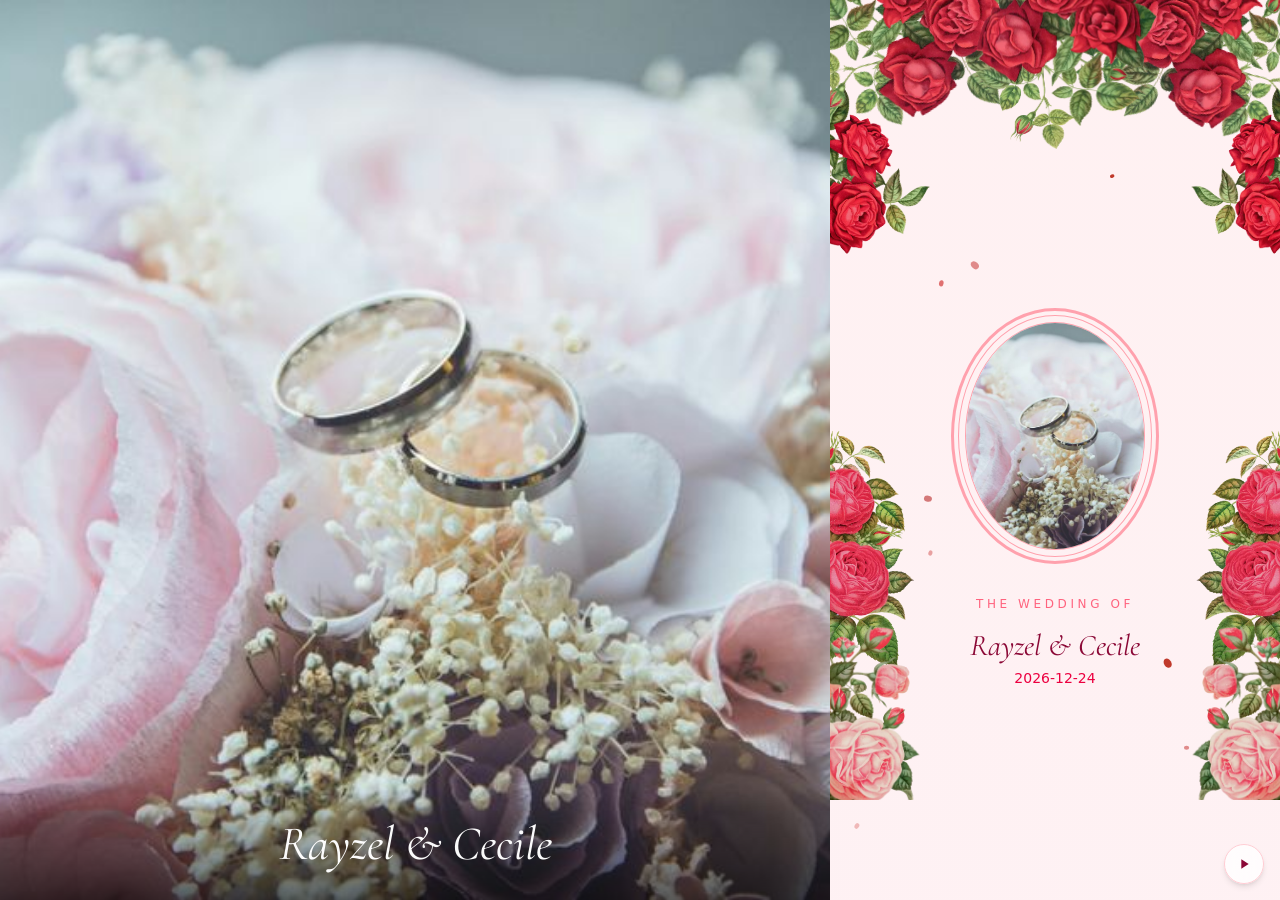
==== open.html @ 86d5e0b5 "deploy" ====
<!doctype html>
<html lang="en">
	<head>
		<meta charset="utf-8" />
		<link rel="icon" href="./favicon.svg" />
		<meta name="viewport" content="width=device-width, initial-scale=1" />
		<link rel="preconnect" href="https://fonts.googleapis.com" />
		<link rel="preconnect" href="https://fonts.gstatic.com" crossorigin />
		<link
			href="https://fonts.googleapis.com/css2?family=Cormorant+Garamond:ital,wght@0,300;0,400;0,500;0,600;0,700;1,300;1,400;1,500;1,600;1,700&family=Libertinus+Serif:ital,wght@0,400;0,700;1,400&display=swap"
			rel="stylesheet"
		/>
		<link href="./_app/immutable/entry/start.CStLPX1B.js" rel="modulepreload">
		<link href="./_app/immutable/chunks/BP9iN8v1.js" rel="modulepreload">
		<link href="./_app/immutable/chunks/DNnI4Xoj.js" rel="modulepreload">
		<link href="./_app/immutable/chunks/BO3rR3Jv.js" rel="modulepreload">
		<link href="./_app/immutable/chunks/CVxwnNBN.js" rel="modulepreload">
		<link href="./_app/immutable/entry/app.m48tLNcb.js" rel="modulepreload">
		<link href="./_app/immutable/chunks/CLZ9PxQS.js" rel="modulepreload">
		<link href="./_app/immutable/chunks/DiSbDV8Y.js" rel="modulepreload">
		<link href="./_app/immutable/chunks/DsXAj-8g.js" rel="modulepreload">
		<link href="./_app/immutable/chunks/DhJRY7gX.js" rel="modulepreload">
		<link href="./_app/immutable/chunks/jvjXnuJ7.js" rel="modulepreload">
		<link href="./_app/immutable/nodes/0.DHUsGYOg.js" rel="modulepreload">
		<link href="./_app/immutable/chunks/Bx8Dnl6_.js" rel="modulepreload">
		<link href="./_app/immutable/chunks/D6gM5BWS.js" rel="modulepreload">
		<link href="./_app/immutable/nodes/2.Di4ySoYT.js" rel="modulepreload">
		<link href="./_app/immutable/nodes/4.6sfjlmMw.js" rel="modulepreload">
		<link href="./_app/immutable/chunks/Cg-gEaou.js" rel="modulepreload">
		<!--12qhfyh--><link rel="icon" href="[data-uri]"/><!----><!--8quagp--><style>
		html {
			scroll-behavior: smooth;
		}
	</style><!---->
		<link href="./_app/immutable/assets/0.C2-JTOe-.css" rel="stylesheet">
	</head>
	<body data-sveltekit-preload-data="hover">
		<div style="display: contents"><!--[--><!--[0--><!--[--><!--[0--><!--[-1--><!--]--><!--]--> <!--[0--><!--[--><!--[--><div class="h-screen snap-y snap-mandatory overflow-y-scroll"><!--[0--><canvas class="fixed inset-0 pointer-events-none " aria-hidden="true"></canvas><!--]--> <div class="hidden lg:fixed lg:top-0 lg:left-0 lg:block lg:h-screen lg:w-[calc(100%-450px)]"><div class="relative h-full min-h-[50vh] w-full lg:min-h-screen h-full"><!--[-1--><img src="./photo-hero.jpg" alt="Rayzel &amp; Cecile" class="h-full w-full object-cover" onerror="this.__e=event"/><!--]--> <!--[0--><div class="absolute right-0 bottom-0 left-0 bg-gradient-to-t from-black/60 to-transparent p-8"><p class="text-center font-romantic italic text-4xl text-white md:text-5xl">Rayzel &amp; Cecile</p></div><!--]--></div><!----></div> <div class="lg:ml-[calc(100%-450px)] lg:w-[450px]"><div class="pointer-events-none fixed z-50 top-0 h-screen w-full mx-auto overflow-hidden lg:max-w-[450px] lg:right-0 lg:mx-0 " style="transform: translateY(0rem);" aria-hidden="true"><svg viewBox="0 0 800 1422" class="w-full" style="aspect-ratio: 800 / 1422;" xmlns="http://www.w3.org/2000/svg"><image id="photo2" href="./collage/edited-photo-2.webp" width="423.39694" height="556.97906" x="694.10107" y="654.32874" preserveAspectRatio="none" transform="translate(300, 0) rotate(3.3486864)"></image><image id="rawpx" href="./collage/rawpixel.webp" width="407.72922" height="511.15244" x="614.14673" y="1078.5081" preserveAspectRatio="none" transform="translate(300, 0)"></image><image id="photo0" href="./collage/edited-photo.webp" width="281.18546" height="362.04129" x="82.585175" y="-389.56711" preserveAspectRatio="none" transform="translate(-300, 0) rotate(133.05895)"></image><image id="clone1" href="./collage/edited-photo-1.webp" width="418.42892" height="530.44025" x="196.43202" y="-311.45044" preserveAspectRatio="none" transform="translate(0, -300) rotate(-69.727444,541.31115,-116.61384) scale(1,-1)"></image><image id="clone2" href="./collage/edited-photo-1.webp" width="418.42892" height="530.44025" x="196.43202" y="-311.45044" preserveAspectRatio="none" transform="translate(0, -300) matrix(-0.34648637,-0.93805502,-0.93805502,0.34648637,363.4765,411.13363) scale(1,-1)"></image><image id="photo1" href="./collage/edited-photo-1.webp" width="418.42892" height="530.44025" x="196.43202" y="-311.45044" preserveAspectRatio="none" transform="translate(0, -300) scale(1,-1)"></image><image id="mirror2" href="./collage/edited-photo-2.webp" width="423.39694" height="556.97906" x="694.10107" y="654.32874" preserveAspectRatio="none" transform="translate(-300, 0) matrix(-1,0,0,1,801.27968,0) rotate(3.3486864)"></image><image id="mirrorP" href="./collage/rawpixel.webp" width="407.72922" height="511.15244" x="614.14673" y="1078.5081" preserveAspectRatio="none" transform="translate(-300, 0) matrix(-1,0,0,1,803.58194,0)"></image><image id="mirror0" href="./collage/edited-photo.webp" width="281.18546" height="362.04129" x="82.585175" y="-389.56711" preserveAspectRatio="none" transform="translate(300, 0) matrix(-1,0,0,1,819.99999,0) rotate(133.05895)"></image></svg></div><!----> <div class="bg-gradient-to-b from-rose-50 via-pink-50 to-rose-100 text-rose-900"><!--[--><section class="snap-start flex h-screen items-center justify-center"><div><!--[--><div class="relative px-8 py-12 mt-[6em] text-center "><div class="relative z-10"><!--[0--><div class="mx-auto mb-8 w-52 h-64 rounded-[50%] p-1 border-[3px] border-rose-300"><div class="w-full h-full rounded-[50%] p-1.5 border border-rose-300"><div class="w-full h-full overflow-hidden rounded-[50%] border border-rose-300"><img src="./photo-hero.jpg" alt="Rayzel &amp; Cecile" class="w-full h-full object-cover"/></div></div></div><!--]--> <!--[0--><p class="mb-4 text-xs tracking-[0.3em] text-rose-400 uppercase">The Wedding of</p><!--]--> <p class="font-romantic italic text-2xl text-rose-900 md:text-3xl">Rayzel &amp; Cecile</p> <p class="mt-1 text-sm text-rose-600">2026-12-24</p></div></div><!--]--></div></section><section class="snap-start flex h-screen items-center justify-center"><div><!--[--><div class="relative px-8 py-12 text-center "><!--[-1--><!--]--> <div class="relative z-10"><!--[0--><p class="mb-6 text-xs tracking-[0.3em] text-rose-400 uppercase">Blessed Words</p><!--]--> <blockquote class="mx-auto mt-8 max-w-lg font-romantic italic text-rose-800 text-2xl leading-relaxed md:text-3xl">"And among His signs is that He created for you from yourselves mates that you may find tranquility in them; and He placed between you affection and mercy. Indeed in that are signs for a people who give thought."</blockquote> <!--[0--><cite class="mt-6 block text-sm text-rose-600 not-italic">— Q.S. Ar-Rum: 21</cite><!--]--></div></div><!--]--></div></section><section class="snap-start flex h-screen items-center justify-center"><div><!--[--><div class="relative px-8 py-12 text-center "><div class="relative z-10"><!--[0--><p class="mb-8 text-xs tracking-[0.3em] text-rose-400 uppercase">The Couple</p><!--]--> <div class="flex flex-col mx-auto max-w-lg"><!--[--><!--[-1--><!--]--> <div class="flex flex-col items-center text-center"><!--[0--><div class="mb-4 w-28 h-28 overflow-hidden rounded-full"><img src="./photo-gallery-5.jpg" alt="Rayzel" class="w-full h-full object-cover"/></div><!--]--> <h3 class="font-romantic italic text-xl text-rose-900 md:text-2xl">Rayzel</h3> <!--[0--><p class="mt-2 text-sm leading-relaxed text-rose-700"><!---->The creative soul behind every detail.<!----></p><!--]--></div><!--[0--><div class="w-48 h-px bg-gradient-to-r from-transparent via-rose-300 to-transparent mx-auto my-4" aria-hidden="true"></div><!--]--> <div class="flex flex-col items-center text-center"><!--[0--><div class="mb-4 w-28 h-28 overflow-hidden rounded-full"><img src="./photo-gallery-4.jpg" alt="Cecile" class="w-full h-full object-cover"/></div><!--]--> <h3 class="font-romantic italic text-xl text-rose-900 md:text-2xl">Cecile</h3> <!--[0--><p class="mt-2 text-sm leading-relaxed text-rose-700"><!---->The heart that makes it all meaningful.<!----></p><!--]--></div><!--]--></div></div></div><!--]--></div></section><section class="snap-start flex h-screen items-center justify-center"><div><!--[--><div class="px-8 py-10 text-center "><!--[0--><p class="mb-8 text-xs tracking-[0.3em] text-rose-400 uppercase">Save the Date</p><!--]--> <div class="space-y-8"><div><p class="font-libertinus text-4xl text-rose-900 md:text-5xl">Thursday, December 24, 2026</p></div> <div class="space-y-3 text-rose-700"><!--[0--><div><p class="text-xs tracking-wider text-rose-400 uppercase">Akad Nikah</p> <p class="text-lg">15:00 WIB</p></div><!--]--> <div><p class="text-xs tracking-wider text-rose-400 uppercase">Wedding Reception</p> <p class="text-lg">16:00 WIB</p></div></div> <!--[0--><div class="border-t border-rose-200 pt-6"><p class="mb-3 text-xs tracking-wider text-rose-400 uppercase">Counting Down</p> <div class="flex justify-center gap-4 text-rose-900"><div><p class="font-libertinus text-3xl md:text-4xl">168</p> <p class="text-xs text-rose-500">Days</p></div> <div><p class="font-libertinus text-3xl md:text-4xl">23</p> <p class="text-xs text-rose-500">Hours</p></div></div></div><!--]--> <!--[0--><div class="border-t border-rose-200 pt-4"><p class="mb-2 text-xs tracking-wider text-rose-400 uppercase">Dress Code</p> <p class="text-sm text-rose-700">Formal attire in soft pink, cream, or beige</p></div><!--]--> <div class="border-t border-rose-200 pt-4"><a href="https://calendar.google.com/calendar/render?action=TEMPLATE&amp;text=Wedding+of+Rayzel+%26+Cecile&amp;dates=20261224T160000%2F20261224T160000&amp;details=Wedding+celebration" target="_blank" rel="noopener noreferrer" class="inline-block border border-rose-900 px-6 py-2 text-sm text-rose-900 transition-colors duration-300 hover:bg-rose-900 hover:text-white">Add to Google Calendar</a></div></div></div><!--]--></div></section><section class="snap-start flex h-screen items-center justify-center"><div><!--[--><div class="relative px-8 py-10 "><!--[-1--><!--]--> <div class="relative z-10"><!--[0--><p class="mb-6 text-center text-xs tracking-[0.3em] text-rose-400 uppercase">Location</p><!--]--> <div class="relative mb-6 h-64 w-full overflow-hidden rounded-lg bg-gray-200"><!--[0--><iframe src="https://www.google.com/maps/embed?pb=!1m18!1m12!1m3!1d3965.674!2d106.798!3d-6.225!2m3!1f0!2f0!3f0!3m2!1i1024!2i768!4f13.1!3m3!1m2!1s0x2e69e4e0e0e0e0e0%3D0x0!2zNsKwMTMnMzAuMCJTIDEwNsKwNDgnMTIuOCJF!5e0!3m2!1sen!2sid!4v1" width="100%" height="100%" style="border:0" allowfullscreen="" loading="lazy" referrerpolicy="no-referrer-when-downgrade" title="Venue location"></iframe><!--]--></div> <div class="text-center"><p class="font-romantic text-xl text-rose-900">Hotel Mulia Senayan</p> <p class="mt-1 text-sm text-rose-600">Jl. Asia Afrika No. 8, Jakarta Pusat, Daerah Khusus Ibukota Jakarta 10270</p> <!--[0--><div><a href="https://maps.google.com/?q=Hotel+Mulia+Senayan+Jakarta" target="_blank" rel="noopener noreferrer" class="mt-4 inline-block border border-rose-900 px-6 py-2 text-sm text-rose-900 transition-colors duration-300 hover:bg-rose-900 hover:text-white">Open in Maps</a></div><!--]--></div></div></div><!--]--></div></section><section class="snap-start h-dvh flex items-center justify-center"><div class="h-full w-full"><!--[--><div class="relative h-dvh w-full overflow-hidden " role="region" aria-label="Photo gallery slideshow"><!--[--><div class="absolute inset-0 bg-cover bg-center transition-opacity duration-1000 pointer-events-none opacity-100" style="background-image: url('./photo-gallery-1.jpg')"></div><div class="absolute inset-0 bg-cover bg-center transition-opacity duration-1000 pointer-events-none opacity-0" style="background-image: url('./photo-gallery-2.jpg')"></div><div class="absolute inset-0 bg-cover bg-center transition-opacity duration-1000 pointer-events-none opacity-0" style="background-image: url('./photo-gallery-3.jpg')"></div><div class="absolute inset-0 bg-cover bg-center transition-opacity duration-1000 pointer-events-none opacity-0" style="background-image: url('./photo-gallery-4.jpg')"></div><div class="absolute inset-0 bg-cover bg-center transition-opacity duration-1000 pointer-events-none opacity-0" style="background-image: url('./photo-gallery-5.jpg')"></div><div class="absolute inset-0 bg-cover bg-center transition-opacity duration-1000 pointer-events-none opacity-0" style="background-image: url('./photo-gallery-6.jpg')"></div><!--]--> <div class="absolute inset-0 bg-gradient-to-t from-black/60 via-transparent to-black/30 pointer-events-none" aria-hidden="true"></div> <button class="absolute inset-0 z-10 cursor-pointer" aria-label="Open photo 1 of 6"></button> <div class="relative z-20 flex h-full flex-col items-center justify-center px-8 py-10 text-center pointer-events-none"><!--[0--><p class="mb-6 text-xs tracking-[0.3em] text-rose-200 uppercase">Gallery</p><!--]--> <!--[0--><h2 class="font-romantic text-3xl text-white md:text-4xl">Our Story</h2><!--]--> <!--[0--><p class="mx-auto mt-4 max-w-lg text-base leading-relaxed text-white/90 md:text-lg">A glimpse into our journey together.</p><!--]--></div> <!--[0--><div class="absolute bottom-8 left-1/2 z-20 flex -translate-x-1/2 gap-2"><!--[--><button class="h-2 rounded-full transition-all duration-300 w-4 bg-rose-300" aria-label="Go to photo 1"></button><button class="h-2 rounded-full transition-all duration-300 w-2 bg-white/50" aria-label="Go to photo 2"></button><button class="h-2 rounded-full transition-all duration-300 w-2 bg-white/50" aria-label="Go to photo 3"></button><button class="h-2 rounded-full transition-all duration-300 w-2 bg-white/50" aria-label="Go to photo 4"></button><button class="h-2 rounded-full transition-all duration-300 w-2 bg-white/50" aria-label="Go to photo 5"></button><button class="h-2 rounded-full transition-all duration-300 w-2 bg-white/50" aria-label="Go to photo 6"></button><!--]--></div><!--]--></div> <!--[-1--><!--]--><!--]--></div></section><section class="snap-start flex h-screen items-center justify-center"><div><!--[--><div class="relative px-8 py-10 text-center "><!--[-1--><!--]--> <div class="relative z-10"><!--[0--><p class="mb-6 text-xs tracking-[0.3em] text-rose-400 uppercase">Wedding Gift</p><!--]--> <p class="mx-auto mb-8 max-w-lg text-base leading-relaxed text-rose-700">Your presence is our greatest gift. However, if you wish to bless us further:</p> <!--[0--><div class="mx-auto flex flex-col items-center gap-6"><!--[--><div class="relative w-full max-w-[350px] aspect-[1.586/1] overflow-hidden rounded-3xl bg-gradient-to-br from-rose-400 via-pink-400 to-rose-500 p-5 text-white shadow-2xl"><div class="absolute inset-0 bg-gradient-to-br from-white/30 via-transparent to-transparent"></div> <div class="absolute -right-8 -top-8 h-32 w-32 rounded-full bg-white/10"></div> <div class="absolute -bottom-10 -left-10 h-32 w-32 rounded-full bg-white/10"></div> <div class="relative flex flex-col"><div class="flex items-start justify-between"><div><p class="text-xs tracking-[0.3em] uppercase text-white/70">Bank Central Asia</p> <h3 class="text-left mt-1 text-xl font-bold">BCA</h3></div> <div class="h-10 w-14 rounded-lg bg-gradient-to-br from-yellow-100 to-yellow-300"></div></div> <div class="mt-8"><p class="text-left mb-1 text-xs tracking-widest text-white/70">ACCOUNT NUMBER</p> <div class="flex items-center justify-between gap-3"><p class="font-mono tracking-[0.2em]">1234 5678 90</p> <button class="inline-flex items-center gap-1.5 rounded-full bg-white/15 px-3 py-1.5 text-sm font-medium text-white backdrop-blur transition hover:bg-white/25"><svg class="h-4 w-4 fill-current" viewBox="0 0 24 24" xmlns="http://www.w3.org/2000/svg"><path fill-rule="evenodd" clip-rule="evenodd" d="M21 8C21 6.34315 19.6569 5 18 5H10C8.34315 5 7 6.34315 7 8V20C7 21.6569 8.34315 23 10 23H18C19.6569 23 21 21.6569 21 20V8ZM19 8C19 7.44772 18.5523 7 18 7H10C9.44772 7 9 7.44772 9 8V20C9 20.5523 9.44772 21 10 21H18C18.5523 21 19 20.5523 19 20V8Z"></path><path d="M6 3H16C16.5523 3 17 2.55228 17 2C17 1.44772 16.5523 1 16 1H6C4.34315 1 3 2.34315 3 4V18C3 18.5523 3.44772 19 4 19C4.55228 19 5 18.5523 5 18V4C5 3.44772 5.44772 3 6 3Z"></path></svg> <span>Copy</span></button></div></div> <div class="mt-1 flex items-end justify-between"><div><p class="text-xs tracking-widest text-white/70">ACCOUNT HOLDER</p> <p class="mt-1 text-lg font-medium">Rayzel &amp; Cecile</p></div> <div class="text-2xl text-white/70"><svg class="h-6 w-6" viewBox="0 0 24 24" fill="none" stroke="currentColor" stroke-width="1.5"><path d="M8.5 16.5C11 14 11 10 8.5 7.5" stroke-linecap="round"></path><path d="M12.5 18.5C16 15 16 9 12.5 5.5" stroke-linecap="round"></path><path d="M16.5 20.5C21 16 21 8 16.5 3.5" stroke-linecap="round"></path></svg></div></div></div></div><!--]--></div><!--]--></div></div><!--]--></div></section><section class="snap-start flex h-screen items-center justify-center"><div><!--[--><div class="relative flex flex-col h-full px-8 py-16 text-center "><!--[-1--><!--]--> <div class="relative z-10 flex-1 flex flex-col items-center justify-center mx-auto max-w-lg"><!--[-1--><!--]--> <p class="mb-10 text-lg leading-relaxed text-rose-700">Thank you for being part of our journey. We can't wait to celebrate with you!</p> <div class="border-t border-rose-200 pt-8"><p class="font-romantic italic text-2xl text-rose-900 md:text-3xl">With love, Rayzel &amp; Cecile</p></div></div></div><!--]--></div></section><!--]--></div></div></div><!--]--><!----><!--]--><!--]--><!----><!--]--><!--]--> <!--[-1--><!--]--><!--]-->
			
			<script>
				{
					__sveltekit_rc4nqv = {
						base: new URL(".", location).pathname.slice(0, -1)
					};

					const element = document.currentScript.parentElement;

					Promise.all([
						import("./_app/immutable/entry/start.CStLPX1B.js"),
						import("./_app/immutable/entry/app.m48tLNcb.js")
					]).then(([kit, app]) => {
						kit.start(app, element, {
							node_ids: [0, 2, 4],
							data: [null,null,null],
							form: null,
							error: null
						});
					});
				}
			</script>
		</div>
	</body>
</html>
---- _app/immutable/assets/0.C2-JTOe-.css ----
@layer properties{@supports (((-webkit-hyphens:none)) and (not (margin-trim:inline))) or ((-moz-orient:inline) and (not (color:rgb(from red r g b)))){*,:before,:after,::backdrop{--tw-translate-x:0;--tw-translate-y:0;--tw-translate-z:0;--tw-rotate-x:initial;--tw-rotate-y:initial;--tw-rotate-z:initial;--tw-skew-x:initial;--tw-skew-y:initial;--tw-pan-x:initial;--tw-pan-y:initial;--tw-pinch-zoom:initial;--tw-scroll-snap-strictness:proximity;--tw-space-y-reverse:0;--tw-space-x-reverse:0;--tw-divide-y-reverse:0;--tw-border-style:solid;--tw-gradient-position:initial;--tw-gradient-from:#0000;--tw-gradient-via:#0000;--tw-gradient-to:#0000;--tw-gradient-stops:initial;--tw-gradient-via-stops:initial;--tw-gradient-from-position:0%;--tw-gradient-via-position:50%;--tw-gradient-to-position:100%;--tw-leading:initial;--tw-font-weight:initial;--tw-tracking:initial;--tw-ordinal:initial;--tw-slashed-zero:initial;--tw-numeric-figure:initial;--tw-numeric-spacing:initial;--tw-numeric-fraction:initial;--tw-shadow:0 0 #0000;--tw-shadow-color:initial;--tw-shadow-alpha:100%;--tw-inset-shadow:0 0 #0000;--tw-inset-shadow-color:initial;--tw-inset-shadow-alpha:100%;--tw-ring-color:initial;--tw-ring-shadow:0 0 #0000;--tw-inset-ring-color:initial;--tw-inset-ring-shadow:0 0 #0000;--tw-ring-inset:initial;--tw-ring-offset-width:0px;--tw-ring-offset-color:#fff;--tw-ring-offset-shadow:0 0 #0000;--tw-outline-style:solid;--tw-blur:initial;--tw-brightness:initial;--tw-contrast:initial;--tw-grayscale:initial;--tw-hue-rotate:initial;--tw-invert:initial;--tw-opacity:initial;--tw-saturate:initial;--tw-sepia:initial;--tw-drop-shadow:initial;--tw-drop-shadow-color:initial;--tw-drop-shadow-alpha:100%;--tw-drop-shadow-size:initial;--tw-backdrop-blur:initial;--tw-backdrop-brightness:initial;--tw-backdrop-contrast:initial;--tw-backdrop-grayscale:initial;--tw-backdrop-hue-rotate:initial;--tw-backdrop-invert:initial;--tw-backdrop-opacity:initial;--tw-backdrop-saturate:initial;--tw-backdrop-sepia:initial;--tw-duration:initial;--tw-ease:initial;--tw-contain-size:initial;--tw-contain-layout:initial;--tw-contain-paint:initial;--tw-contain-style:initial;--tw-divide-x-reverse:0}}}@layer theme{:root,:host{--font-sans:ui-sans-serif, system-ui, sans-serif, "Apple Color Emoji", "Segoe UI Emoji", "Segoe UI Symbol", "Noto Color Emoji";--font-mono:ui-monospace, SFMono-Regular, Menlo, Monaco, Consolas, "Liberation Mono", "Courier New", monospace;--color-yellow-100:oklch(97.3% .071 103.193);--color-yellow-300:oklch(90.5% .182 98.111);--color-pink-50:oklch(97.1% .014 343.198);--color-pink-400:oklch(71.8% .202 349.761);--color-rose-50:oklch(96.9% .015 12.422);--color-rose-100:oklch(94.1% .03 12.58);--color-rose-200:oklch(89.2% .058 10.001);--color-rose-300:oklch(81% .117 11.638);--color-rose-400:oklch(71.2% .194 13.428);--color-rose-500:oklch(64.5% .246 16.439);--color-rose-600:oklch(58.6% .253 17.585);--color-rose-700:oklch(51.4% .222 16.935);--color-rose-800:oklch(45.5% .188 13.697);--color-rose-900:oklch(41% .159 10.272);--color-gray-100:oklch(96.7% .003 264.542);--color-gray-200:oklch(92.8% .006 264.531);--color-gray-400:oklch(70.7% .022 261.325);--color-black:#000;--color-white:#fff;--spacing:.25rem;--container-lg:32rem;--text-xs:.75rem;--text-xs--line-height:calc(1 / .75);--text-sm:.875rem;--text-sm--line-height:calc(1.25 / .875);--text-base:1rem;--text-base--line-height: 1.5 ;--text-lg:1.125rem;--text-lg--line-height:calc(1.75 / 1.125);--text-xl:1.25rem;--text-xl--line-height:calc(1.75 / 1.25);--text-2xl:1.5rem;--text-2xl--line-height:calc(2 / 1.5);--text-3xl:1.875rem;--text-3xl--line-height: 1.2 ;--text-4xl:2.25rem;--text-4xl--line-height:calc(2.5 / 2.25);--text-5xl:3rem;--text-5xl--line-height:1;--text-6xl:3.75rem;--text-6xl--line-height:1;--text-7xl:4.5rem;--text-7xl--line-height:1;--text-8xl:6rem;--text-8xl--line-height:1;--font-weight-medium:500;--font-weight-bold:700;--tracking-wider:.05em;--tracking-widest:.1em;--leading-snug:1.375;--leading-relaxed:1.625;--radius-lg:.5rem;--radius-3xl:1.5rem;--ease-in:cubic-bezier(.4, 0, 1, 1);--ease-out:cubic-bezier(0, 0, .2, 1);--ease-in-out:cubic-bezier(.4, 0, .2, 1);--blur-sm:8px;--default-transition-duration:.15s;--default-transition-timing-function:cubic-bezier(.4, 0, .2, 1);--default-font-family:var(--font-sans);--default-mono-font-family:var(--font-mono);--font-romantic:"Cormorant Garamond", serif;--font-libertinus:"Libertinus Serif", serif}}@layer base{*,:after,:before,::backdrop{box-sizing:border-box;border:0 solid;margin:0;padding:0}::file-selector-button{box-sizing:border-box;border:0 solid;margin:0;padding:0}html,:host{-webkit-text-size-adjust:100%;tab-size:4;line-height:1.5;font-family:var(--default-font-family,ui-sans-serif, system-ui, sans-serif, "Apple Color Emoji", "Segoe UI Emoji", "Segoe UI Symbol", "Noto Color Emoji");font-feature-settings:var(--default-font-feature-settings,normal);font-variation-settings:var(--default-font-variation-settings,normal);-webkit-tap-highlight-color:transparent}hr{height:0;color:inherit;border-top-width:1px}abbr:where([title]){-webkit-text-decoration:underline dotted;text-decoration:underline dotted}h1,h2,h3,h4,h5,h6{font-size:inherit;font-weight:inherit}a{color:inherit;-webkit-text-decoration:inherit;text-decoration:inherit}b,strong{font-weight:bolder}code,kbd,samp,pre{font-family:var(--default-mono-font-family,ui-monospace, SFMono-Regular, Menlo, Monaco, Consolas, "Liberation Mono", "Courier New", monospace);font-feature-settings:var(--default-mono-font-feature-settings,normal);font-variation-settings:var(--default-mono-font-variation-settings,normal);font-size:1em}small{font-size:80%}sub,sup{vertical-align:baseline;font-size:75%;line-height:0;position:relative}sub{bottom:-.25em}sup{top:-.5em}table{text-indent:0;border-color:inherit;border-collapse:collapse}:-moz-focusring{outline:auto}progress{vertical-align:baseline}summary{display:list-item}ol,ul,menu{list-style:none}img,svg,video,canvas,audio,iframe,embed,object{vertical-align:middle;display:block}img,video{max-width:100%;height:auto}button,input,select,optgroup,textarea{font:inherit;font-feature-settings:inherit;font-variation-settings:inherit;letter-spacing:inherit;color:inherit;opacity:1;background-color:#0000;border-radius:0}::file-selector-button{font:inherit;font-feature-settings:inherit;font-variation-settings:inherit;letter-spacing:inherit;color:inherit;opacity:1;background-color:#0000;border-radius:0}:where(select:is([multiple],[size])) optgroup{font-weight:bolder}:where(select:is([multiple],[size])) optgroup option{padding-inline-start:20px}::file-selector-button{margin-inline-end:4px}::placeholder{opacity:1}@supports (not ((-webkit-appearance:-apple-pay-button))) or (contain-intrinsic-size:1px){::placeholder{color:currentColor}@supports (color:color-mix(in lab,red,red)){::placeholder{color:color-mix(in oklab,currentcolor 50%,transparent)}}}textarea{resize:vertical}::-webkit-search-decoration{-webkit-appearance:none}::-webkit-date-and-time-value{min-height:1lh;text-align:inherit}::-webkit-datetime-edit{display:inline-flex}::-webkit-datetime-edit-fields-wrapper{padding:0}::-webkit-datetime-edit{padding-block:0}::-webkit-datetime-edit-year-field{padding-block:0}::-webkit-datetime-edit-month-field{padding-block:0}::-webkit-datetime-edit-day-field{padding-block:0}::-webkit-datetime-edit-hour-field{padding-block:0}::-webkit-datetime-edit-minute-field{padding-block:0}::-webkit-datetime-edit-second-field{padding-block:0}::-webkit-datetime-edit-millisecond-field{padding-block:0}::-webkit-datetime-edit-meridiem-field{padding-block:0}::-webkit-calendar-picker-indicator{line-height:1}:-moz-ui-invalid{box-shadow:none}button,input:where([type=button],[type=reset],[type=submit]){appearance:button}::file-selector-button{appearance:button}::-webkit-inner-spin-button{height:auto}::-webkit-outer-spin-button{height:auto}[hidden]:where(:not([hidden=until-found])){display:none!important}}@layer components;@layer utilities{.\@container{container-type:inline-size}.pointer-events-auto{pointer-events:auto}.pointer-events-none{pointer-events:none}.collapse{visibility:collapse}.invisible{visibility:hidden}.visible{visibility:visible}.sr-only{clip-path:inset(50%);white-space:nowrap;border-width:0;width:1px;height:1px;margin:-1px;padding:0;position:absolute;overflow:hidden}.not-sr-only{clip-path:none;white-space:normal;width:auto;height:auto;margin:0;padding:0;position:static;overflow:visible}.absolute{position:absolute}.fixed{position:fixed}.relative{position:relative}.static{position:static}.sticky{position:sticky}.inset-0{inset:0}.-top-8{top:calc(var(--spacing) * -8)}.top-0{top:0}.top-4{top:calc(var(--spacing) * 4)}.-right-8{right:calc(var(--spacing) * -8)}.right-0{right:0}.right-4{right:calc(var(--spacing) * 4)}.-bottom-10{bottom:calc(var(--spacing) * -10)}.bottom-0{bottom:0}.bottom-4{bottom:calc(var(--spacing) * 4)}.bottom-8{bottom:calc(var(--spacing) * 8)}.-left-10{left:calc(var(--spacing) * -10)}.left-0{left:0}.left-1\/2{left:50%}.left-4{left:calc(var(--spacing) * 4)}.isolate{isolation:isolate}.isolation-auto{isolation:auto}.z-10{z-index:10}.z-20{z-index:20}.z-50{z-index:50}.z-\[100\]{z-index:100}.float-end{float:inline-end}.float-left{float:left}.float-none{float:none}.float-right{float:right}.float-start{float:inline-start}.clear-both{clear:both}.clear-end{clear:inline-end}.clear-left{clear:left}.clear-none{clear:none}.clear-right{clear:right}.clear-start{clear:inline-start}.container{width:100%}@media(min-width:40rem){.container{max-width:40rem}}@media(min-width:48rem){.container{max-width:48rem}}@media(min-width:64rem){.container{max-width:64rem}}@media(min-width:80rem){.container{max-width:80rem}}@media(min-width:96rem){.container{max-width:96rem}}.mx-auto{margin-inline:auto}.my-2{margin-block:calc(var(--spacing) * 2)}.my-4{margin-block:calc(var(--spacing) * 4)}.prose{color:var(--tw-prose-body);max-width:65ch}.prose :where(p):not(:where([class~=not-prose],[class~=not-prose] *)){margin-top:1.25em;margin-bottom:1.25em}.prose :where([class~=lead]):not(:where([class~=not-prose],[class~=not-prose] *)){color:var(--tw-prose-lead);margin-top:1.2em;margin-bottom:1.2em;font-size:1.25em;line-height:1.6}.prose :where(a):not(:where([class~=not-prose],[class~=not-prose] *)){color:var(--tw-prose-links);font-weight:500;text-decoration:underline}.prose :where(strong):not(:where([class~=not-prose],[class~=not-prose] *)){color:var(--tw-prose-bold);font-weight:600}.prose :where(a strong):not(:where([class~=not-prose],[class~=not-prose] *)),.prose :where(blockquote strong):not(:where([class~=not-prose],[class~=not-prose] *)),.prose :where(thead th strong):not(:where([class~=not-prose],[class~=not-prose] *)){color:inherit}.prose :where(ol):not(:where([class~=not-prose],[class~=not-prose] *)){margin-top:1.25em;margin-bottom:1.25em;padding-inline-start:1.625em;list-style-type:decimal}.prose :where(ol[type=A]):not(:where([class~=not-prose],[class~=not-prose] *)){list-style-type:upper-alpha}.prose :where(ol[type=a]):not(:where([class~=not-prose],[class~=not-prose] *)){list-style-type:lower-alpha}.prose :where(ol[type=A s]):not(:where([class~=not-prose],[class~=not-prose] *)){list-style-type:upper-alpha}.prose :where(ol[type=a s]):not(:where([class~=not-prose],[class~=not-prose] *)){list-style-type:lower-alpha}.prose :where(ol[type=I]):not(:where([class~=not-prose],[class~=not-prose] *)){list-style-type:upper-roman}.prose :where(ol[type=i]):not(:where([class~=not-prose],[class~=not-prose] *)){list-style-type:lower-roman}.prose :where(ol[type=I s]):not(:where([class~=not-prose],[class~=not-prose] *)){list-style-type:upper-roman}.prose :where(ol[type=i s]):not(:where([class~=not-prose],[class~=not-prose] *)){list-style-type:lower-roman}.prose :where(ol[type="1"]):not(:where([class~=not-prose],[class~=not-prose] *)){list-style-type:decimal}.prose :where(ul):not(:where([class~=not-prose],[class~=not-prose] *)){margin-top:1.25em;margin-bottom:1.25em;padding-inline-start:1.625em;list-style-type:disc}.prose :where(ol>li):not(:where([class~=not-prose],[class~=not-prose] *))::marker{color:var(--tw-prose-counters);font-weight:400}.prose :where(ul>li):not(:where([class~=not-prose],[class~=not-prose] *))::marker{color:var(--tw-prose-bullets)}.prose :where(dt):not(:where([class~=not-prose],[class~=not-prose] *)){color:var(--tw-prose-headings);margin-top:1.25em;font-weight:600}.prose :where(hr):not(:where([class~=not-prose],[class~=not-prose] *)){border-color:var(--tw-prose-hr);border-top-width:1px;margin-top:3em;margin-bottom:3em}.prose :where(blockquote):not(:where([class~=not-prose],[class~=not-prose] *)){color:var(--tw-prose-quotes);border-inline-start-width:.25rem;border-inline-start-color:var(--tw-prose-quote-borders);quotes:"“""”""‘""’";margin-top:1.6em;margin-bottom:1.6em;padding-inline-start:1em;font-style:italic;font-weight:500}.prose :where(blockquote p:first-of-type):not(:where([class~=not-prose],[class~=not-prose] *)):before{content:open-quote}.prose :where(blockquote p:last-of-type):not(:where([class~=not-prose],[class~=not-prose] *)):after{content:close-quote}.prose :where(h1):not(:where([class~=not-prose],[class~=not-prose] *)){color:var(--tw-prose-headings);margin-top:0;margin-bottom:.888889em;font-size:2.25em;font-weight:800;line-height:1.11111}.prose :where(h1 strong):not(:where([class~=not-prose],[class~=not-prose] *)){color:inherit;font-weight:900}.prose :where(h2):not(:where([class~=not-prose],[class~=not-prose] *)){color:var(--tw-prose-headings);margin-top:2em;margin-bottom:1em;font-size:1.5em;font-weight:700;line-height:1.33333}.prose :where(h2 strong):not(:where([class~=not-prose],[class~=not-prose] *)){color:inherit;font-weight:800}.prose :where(h3):not(:where([class~=not-prose],[class~=not-prose] *)){color:var(--tw-prose-headings);margin-top:1.6em;margin-bottom:.6em;font-size:1.25em;font-weight:600;line-height:1.6}.prose :where(h3 strong):not(:where([class~=not-prose],[class~=not-prose] *)){color:inherit;font-weight:700}.prose :where(h4):not(:where([class~=not-prose],[class~=not-prose] *)){color:var(--tw-prose-headings);margin-top:1.5em;margin-bottom:.5em;font-weight:600;line-height:1.5}.prose :where(h4 strong):not(:where([class~=not-prose],[class~=not-prose] *)){color:inherit;font-weight:700}.prose :where(img):not(:where([class~=not-prose],[class~=not-prose] *)){margin-top:2em;margin-bottom:2em}.prose :where(picture):not(:where([class~=not-prose],[class~=not-prose] *)){margin-top:2em;margin-bottom:2em;display:block}.prose :where(video):not(:where([class~=not-prose],[class~=not-prose] *)){margin-top:2em;margin-bottom:2em}.prose :where(kbd):not(:where([class~=not-prose],[class~=not-prose] *)){color:var(--tw-prose-kbd);box-shadow:0 0 0 1px var(--tw-prose-kbd-shadows),0 3px 0 var(--tw-prose-kbd-shadows);padding-top:.1875em;padding-inline-end:.375em;padding-bottom:.1875em;border-radius:.3125rem;padding-inline-start:.375em;font-family:inherit;font-size:.875em;font-weight:500}.prose :where(code):not(:where([class~=not-prose],[class~=not-prose] *)){color:var(--tw-prose-code);font-size:.875em;font-weight:600}.prose :where(code):not(:where([class~=not-prose],[class~=not-prose] *)):before,.prose :where(code):not(:where([class~=not-prose],[class~=not-prose] *)):after{content:"`"}.prose :where(a code):not(:where([class~=not-prose],[class~=not-prose] *)),.prose :where(h1 code):not(:where([class~=not-prose],[class~=not-prose] *)){color:inherit}.prose :where(h2 code):not(:where([class~=not-prose],[class~=not-prose] *)){color:inherit;font-size:.875em}.prose :where(h3 code):not(:where([class~=not-prose],[class~=not-prose] *)){color:inherit;font-size:.9em}.prose :where(h4 code):not(:where([class~=not-prose],[class~=not-prose] *)),.prose :where(blockquote code):not(:where([class~=not-prose],[class~=not-prose] *)),.prose :where(thead th code):not(:where([class~=not-prose],[class~=not-prose] *)){color:inherit}.prose :where(pre):not(:where([class~=not-prose],[class~=not-prose] *)){color:var(--tw-prose-pre-code);background-color:var(--tw-prose-pre-bg);padding-top:.857143em;padding-inline-end:1.14286em;padding-bottom:.857143em;border-radius:.375rem;margin-top:1.71429em;margin-bottom:1.71429em;padding-inline-start:1.14286em;font-size:.875em;font-weight:400;line-height:1.71429;overflow-x:auto}.prose :where(pre code):not(:where([class~=not-prose],[class~=not-prose] *)){font-weight:inherit;color:inherit;font-size:inherit;font-family:inherit;line-height:inherit;background-color:#0000;border-width:0;border-radius:0;padding:0}.prose :where(pre code):not(:where([class~=not-prose],[class~=not-prose] *)):before,.prose :where(pre code):not(:where([class~=not-prose],[class~=not-prose] *)):after{content:none}.prose :where(table):not(:where([class~=not-prose],[class~=not-prose] *)){table-layout:auto;width:100%;margin-top:2em;margin-bottom:2em;font-size:.875em;line-height:1.71429}.prose :where(thead):not(:where([class~=not-prose],[class~=not-prose] *)){border-bottom-width:1px;border-bottom-color:var(--tw-prose-th-borders)}.prose :where(thead th):not(:where([class~=not-prose],[class~=not-prose] *)){color:var(--tw-prose-headings);vertical-align:bottom;padding-inline-end:.571429em;padding-bottom:.571429em;padding-inline-start:.571429em;font-weight:600}.prose :where(tbody tr):not(:where([class~=not-prose],[class~=not-prose] *)){border-bottom-width:1px;border-bottom-color:var(--tw-prose-td-borders)}.prose :where(tbody tr:last-child):not(:where([class~=not-prose],[class~=not-prose] *)){border-bottom-width:0}.prose :where(tbody td):not(:where([class~=not-prose],[class~=not-prose] *)){vertical-align:baseline}.prose :where(tfoot):not(:where([class~=not-prose],[class~=not-prose] *)){border-top-width:1px;border-top-color:var(--tw-prose-th-borders)}.prose :where(tfoot td):not(:where([class~=not-prose],[class~=not-prose] *)){vertical-align:top}.prose :where(th,td):not(:where([class~=not-prose],[class~=not-prose] *)){text-align:start}.prose :where(figure>*):not(:where([class~=not-prose],[class~=not-prose] *)){margin-top:0;margin-bottom:0}.prose :where(figcaption):not(:where([class~=not-prose],[class~=not-prose] *)){color:var(--tw-prose-captions);margin-top:.857143em;font-size:.875em;line-height:1.42857}.prose{--tw-prose-body:oklch(37.3% .034 259.733);--tw-prose-headings:oklch(21% .034 264.665);--tw-prose-lead:oklch(44.6% .03 256.802);--tw-prose-links:oklch(21% .034 264.665);--tw-prose-bold:oklch(21% .034 264.665);--tw-prose-counters:oklch(55.1% .027 264.364);--tw-prose-bullets:oklch(87.2% .01 258.338);--tw-prose-hr:oklch(92.8% .006 264.531);--tw-prose-quotes:oklch(21% .034 264.665);--tw-prose-quote-borders:oklch(92.8% .006 264.531);--tw-prose-captions:oklch(55.1% .027 264.364);--tw-prose-kbd:oklch(21% .034 264.665);--tw-prose-kbd-shadows:oklab(21% -.00316127 -.0338527/.1);--tw-prose-code:oklch(21% .034 264.665);--tw-prose-pre-code:oklch(92.8% .006 264.531);--tw-prose-pre-bg:oklch(27.8% .033 256.848);--tw-prose-th-borders:oklch(87.2% .01 258.338);--tw-prose-td-borders:oklch(92.8% .006 264.531);--tw-prose-invert-body:oklch(87.2% .01 258.338);--tw-prose-invert-headings:#fff;--tw-prose-invert-lead:oklch(70.7% .022 261.325);--tw-prose-invert-links:#fff;--tw-prose-invert-bold:#fff;--tw-prose-invert-counters:oklch(70.7% .022 261.325);--tw-prose-invert-bullets:oklch(44.6% .03 256.802);--tw-prose-invert-hr:oklch(37.3% .034 259.733);--tw-prose-invert-quotes:oklch(96.7% .003 264.542);--tw-prose-invert-quote-borders:oklch(37.3% .034 259.733);--tw-prose-invert-captions:oklch(70.7% .022 261.325);--tw-prose-invert-kbd:#fff;--tw-prose-invert-kbd-shadows:#ffffff1a;--tw-prose-invert-code:#fff;--tw-prose-invert-pre-code:oklch(87.2% .01 258.338);--tw-prose-invert-pre-bg:#00000080;--tw-prose-invert-th-borders:oklch(44.6% .03 256.802);--tw-prose-invert-td-borders:oklch(37.3% .034 259.733);font-size:1rem;line-height:1.75}.prose :where(picture>img):not(:where([class~=not-prose],[class~=not-prose] *)){margin-top:0;margin-bottom:0}.prose :where(li):not(:where([class~=not-prose],[class~=not-prose] *)){margin-top:.5em;margin-bottom:.5em}.prose :where(ol>li):not(:where([class~=not-prose],[class~=not-prose] *)),.prose :where(ul>li):not(:where([class~=not-prose],[class~=not-prose] *)){padding-inline-start:.375em}.prose :where(.prose>ul>li p):not(:where([class~=not-prose],[class~=not-prose] *)){margin-top:.75em;margin-bottom:.75em}.prose :where(.prose>ul>li>p:first-child):not(:where([class~=not-prose],[class~=not-prose] *)){margin-top:1.25em}.prose :where(.prose>ul>li>p:last-child):not(:where([class~=not-prose],[class~=not-prose] *)){margin-bottom:1.25em}.prose :where(.prose>ol>li>p:first-child):not(:where([class~=not-prose],[class~=not-prose] *)){margin-top:1.25em}.prose :where(.prose>ol>li>p:last-child):not(:where([class~=not-prose],[class~=not-prose] *)){margin-bottom:1.25em}.prose :where(ul ul,ul ol,ol ul,ol ol):not(:where([class~=not-prose],[class~=not-prose] *)){margin-top:.75em;margin-bottom:.75em}.prose :where(dl):not(:where([class~=not-prose],[class~=not-prose] *)){margin-top:1.25em;margin-bottom:1.25em}.prose :where(dd):not(:where([class~=not-prose],[class~=not-prose] *)){margin-top:.5em;padding-inline-start:1.625em}.prose :where(hr+*):not(:where([class~=not-prose],[class~=not-prose] *)),.prose :where(h2+*):not(:where([class~=not-prose],[class~=not-prose] *)),.prose :where(h3+*):not(:where([class~=not-prose],[class~=not-prose] *)),.prose :where(h4+*):not(:where([class~=not-prose],[class~=not-prose] *)){margin-top:0}.prose :where(thead th:first-child):not(:where([class~=not-prose],[class~=not-prose] *)){padding-inline-start:0}.prose :where(thead th:last-child):not(:where([class~=not-prose],[class~=not-prose] *)){padding-inline-end:0}.prose :where(tbody td,tfoot td):not(:where([class~=not-prose],[class~=not-prose] *)){padding-top:.571429em;padding-inline-end:.571429em;padding-bottom:.571429em;padding-inline-start:.571429em}.prose :where(tbody td:first-child,tfoot td:first-child):not(:where([class~=not-prose],[class~=not-prose] *)){padding-inline-start:0}.prose :where(tbody td:last-child,tfoot td:last-child):not(:where([class~=not-prose],[class~=not-prose] *)){padding-inline-end:0}.prose :where(figure):not(:where([class~=not-prose],[class~=not-prose] *)){margin-top:2em;margin-bottom:2em}.prose :where(.prose>:first-child):not(:where([class~=not-prose],[class~=not-prose] *)){margin-top:0}.prose :where(.prose>:last-child):not(:where([class~=not-prose],[class~=not-prose] *)){margin-bottom:0}.prose-lg{font-size:1.125rem;line-height:1.77778}.prose-lg :where(p):not(:where([class~=not-prose],[class~=not-prose] *)){margin-top:1.33333em;margin-bottom:1.33333em}.prose-lg :where([class~=lead]):not(:where([class~=not-prose],[class~=not-prose] *)){margin-top:1.09091em;margin-bottom:1.09091em;font-size:1.22222em;line-height:1.45455}.prose-lg :where(blockquote):not(:where([class~=not-prose],[class~=not-prose] *)){margin-top:1.66667em;margin-bottom:1.66667em;padding-inline-start:1em}.prose-lg :where(h1):not(:where([class~=not-prose],[class~=not-prose] *)){margin-top:0;margin-bottom:.833333em;font-size:2.66667em;line-height:1}.prose-lg :where(h2):not(:where([class~=not-prose],[class~=not-prose] *)){margin-top:1.86667em;margin-bottom:1.06667em;font-size:1.66667em;line-height:1.33333}.prose-lg :where(h3):not(:where([class~=not-prose],[class~=not-prose] *)){margin-top:1.66667em;margin-bottom:.666667em;font-size:1.33333em;line-height:1.5}.prose-lg :where(h4):not(:where([class~=not-prose],[class~=not-prose] *)){margin-top:1.77778em;margin-bottom:.444444em;line-height:1.55556}.prose-lg :where(img):not(:where([class~=not-prose],[class~=not-prose] *)),.prose-lg :where(picture):not(:where([class~=not-prose],[class~=not-prose] *)){margin-top:1.77778em;margin-bottom:1.77778em}.prose-lg :where(picture>img):not(:where([class~=not-prose],[class~=not-prose] *)){margin-top:0;margin-bottom:0}.prose-lg :where(video):not(:where([class~=not-prose],[class~=not-prose] *)){margin-top:1.77778em;margin-bottom:1.77778em}.prose-lg :where(kbd):not(:where([class~=not-prose],[class~=not-prose] *)){padding-top:.222222em;padding-inline-end:.444444em;padding-bottom:.222222em;border-radius:.3125rem;padding-inline-start:.444444em;font-size:.888889em}.prose-lg :where(code):not(:where([class~=not-prose],[class~=not-prose] *)){font-size:.888889em}.prose-lg :where(h2 code):not(:where([class~=not-prose],[class~=not-prose] *)){font-size:.866667em}.prose-lg :where(h3 code):not(:where([class~=not-prose],[class~=not-prose] *)){font-size:.875em}.prose-lg :where(pre):not(:where([class~=not-prose],[class~=not-prose] *)){padding-top:1em;padding-inline-end:1.5em;padding-bottom:1em;border-radius:.375rem;margin-top:2em;margin-bottom:2em;padding-inline-start:1.5em;font-size:.888889em;line-height:1.75}.prose-lg :where(ol):not(:where([class~=not-prose],[class~=not-prose] *)),.prose-lg :where(ul):not(:where([class~=not-prose],[class~=not-prose] *)){margin-top:1.33333em;margin-bottom:1.33333em;padding-inline-start:1.55556em}.prose-lg :where(li):not(:where([class~=not-prose],[class~=not-prose] *)){margin-top:.666667em;margin-bottom:.666667em}.prose-lg :where(ol>li):not(:where([class~=not-prose],[class~=not-prose] *)),.prose-lg :where(ul>li):not(:where([class~=not-prose],[class~=not-prose] *)){padding-inline-start:.444444em}.prose-lg :where(.prose-lg>ul>li p):not(:where([class~=not-prose],[class~=not-prose] *)){margin-top:.888889em;margin-bottom:.888889em}.prose-lg :where(.prose-lg>ul>li>p:first-child):not(:where([class~=not-prose],[class~=not-prose] *)){margin-top:1.33333em}.prose-lg :where(.prose-lg>ul>li>p:last-child):not(:where([class~=not-prose],[class~=not-prose] *)){margin-bottom:1.33333em}.prose-lg :where(.prose-lg>ol>li>p:first-child):not(:where([class~=not-prose],[class~=not-prose] *)){margin-top:1.33333em}.prose-lg :where(.prose-lg>ol>li>p:last-child):not(:where([class~=not-prose],[class~=not-prose] *)){margin-bottom:1.33333em}.prose-lg :where(ul ul,ul ol,ol ul,ol ol):not(:where([class~=not-prose],[class~=not-prose] *)){margin-top:.888889em;margin-bottom:.888889em}.prose-lg :where(dl):not(:where([class~=not-prose],[class~=not-prose] *)){margin-top:1.33333em;margin-bottom:1.33333em}.prose-lg :where(dt):not(:where([class~=not-prose],[class~=not-prose] *)){margin-top:1.33333em}.prose-lg :where(dd):not(:where([class~=not-prose],[class~=not-prose] *)){margin-top:.666667em;padding-inline-start:1.55556em}.prose-lg :where(hr):not(:where([class~=not-prose],[class~=not-prose] *)){margin-top:3.11111em;margin-bottom:3.11111em}.prose-lg :where(hr+*):not(:where([class~=not-prose],[class~=not-prose] *)),.prose-lg :where(h2+*):not(:where([class~=not-prose],[class~=not-prose] *)),.prose-lg :where(h3+*):not(:where([class~=not-prose],[class~=not-prose] *)),.prose-lg :where(h4+*):not(:where([class~=not-prose],[class~=not-prose] *)){margin-top:0}.prose-lg :where(table):not(:where([class~=not-prose],[class~=not-prose] *)){font-size:.888889em;line-height:1.5}.prose-lg :where(thead th):not(:where([class~=not-prose],[class~=not-prose] *)){padding-inline-end:.75em;padding-bottom:.75em;padding-inline-start:.75em}.prose-lg :where(thead th:first-child):not(:where([class~=not-prose],[class~=not-prose] *)){padding-inline-start:0}.prose-lg :where(thead th:last-child):not(:where([class~=not-prose],[class~=not-prose] *)){padding-inline-end:0}.prose-lg :where(tbody td,tfoot td):not(:where([class~=not-prose],[class~=not-prose] *)){padding-top:.75em;padding-inline-end:.75em;padding-bottom:.75em;padding-inline-start:.75em}.prose-lg :where(tbody td:first-child,tfoot td:first-child):not(:where([class~=not-prose],[class~=not-prose] *)){padding-inline-start:0}.prose-lg :where(tbody td:last-child,tfoot td:last-child):not(:where([class~=not-prose],[class~=not-prose] *)){padding-inline-end:0}.prose-lg :where(figure):not(:where([class~=not-prose],[class~=not-prose] *)){margin-top:1.77778em;margin-bottom:1.77778em}.prose-lg :where(figure>*):not(:where([class~=not-prose],[class~=not-prose] *)){margin-top:0;margin-bottom:0}.prose-lg :where(figcaption):not(:where([class~=not-prose],[class~=not-prose] *)){margin-top:1em;font-size:.888889em;line-height:1.5}.prose-lg :where(.prose-lg>:first-child):not(:where([class~=not-prose],[class~=not-prose] *)){margin-top:0}.prose-lg :where(.prose-lg>:last-child):not(:where([class~=not-prose],[class~=not-prose] *)){margin-bottom:0}.mt-1{margin-top:var(--spacing)}.mt-2{margin-top:calc(var(--spacing) * 2)}.mt-4{margin-top:calc(var(--spacing) * 4)}.mt-6{margin-top:calc(var(--spacing) * 6)}.mt-8{margin-top:calc(var(--spacing) * 8)}.mt-10{margin-top:calc(var(--spacing) * 10)}.mt-\[6em\]{margin-top:6em}.mb-1{margin-bottom:var(--spacing)}.mb-2{margin-bottom:calc(var(--spacing) * 2)}.mb-3{margin-bottom:calc(var(--spacing) * 3)}.mb-4{margin-bottom:calc(var(--spacing) * 4)}.mb-6{margin-bottom:calc(var(--spacing) * 6)}.mb-8{margin-bottom:calc(var(--spacing) * 8)}.mb-10{margin-bottom:calc(var(--spacing) * 10)}.box-border{box-sizing:border-box}.box-content{box-sizing:content-box}.line-clamp-none{-webkit-line-clamp:unset;-webkit-box-orient:horizontal;display:block;overflow:visible}.block{display:block}.contents{display:contents}.flex{display:flex}.flow-root{display:flow-root}.grid{display:grid}.hidden{display:none}.inline{display:inline}.inline-block{display:inline-block}.inline-flex{display:inline-flex}.inline-grid{display:inline-grid}.inline-table{display:inline-table}.list-item{display:list-item}.table{display:table}.table-caption{display:table-caption}.table-cell{display:table-cell}.table-column{display:table-column}.table-column-group{display:table-column-group}.table-footer-group{display:table-footer-group}.table-header-group{display:table-header-group}.table-row{display:table-row}.table-row-group{display:table-row-group}.aspect-\[1\.586\/1\]{aspect-ratio:1.586}.h-2{height:calc(var(--spacing) * 2)}.h-4{height:calc(var(--spacing) * 4)}.h-6{height:calc(var(--spacing) * 6)}.h-10{height:calc(var(--spacing) * 10)}.h-12{height:calc(var(--spacing) * 12)}.h-28{height:calc(var(--spacing) * 28)}.h-32{height:calc(var(--spacing) * 32)}.h-64{height:calc(var(--spacing) * 64)}.h-dvh{height:100dvh}.h-full{height:100%}.h-px{height:1px}.h-screen{height:100vh}.max-h-\[75vh\]{max-height:75vh}.max-h-\[80vh\]{max-height:80vh}.min-h-\[50vh\]{min-height:50vh}.min-h-screen{min-height:100vh}.w-2{width:calc(var(--spacing) * 2)}.w-4{width:calc(var(--spacing) * 4)}.w-6{width:calc(var(--spacing) * 6)}.w-10{width:calc(var(--spacing) * 10)}.w-12{width:calc(var(--spacing) * 12)}.w-14{width:calc(var(--spacing) * 14)}.w-28{width:calc(var(--spacing) * 28)}.w-32{width:calc(var(--spacing) * 32)}.w-48{width:calc(var(--spacing) * 48)}.w-52{width:calc(var(--spacing) * 52)}.w-full{width:100%}.max-w-\[90vw\]{max-width:90vw}.max-w-\[350px\]{max-width:350px}.max-w-lg{max-width:var(--container-lg)}.flex-1{flex:1}.flex-shrink,.shrink{flex-shrink:1}.flex-grow,.grow{flex-grow:1}.table-auto{table-layout:auto}.table-fixed{table-layout:fixed}.caption-bottom{caption-side:bottom}.caption-top{caption-side:top}.border-collapse{border-collapse:collapse}.border-separate{border-collapse:separate}.-translate-x-1\/2{--tw-translate-x: -50% ;translate:var(--tw-translate-x) var(--tw-translate-y)}.-translate-y-1{--tw-translate-y:calc(var(--spacing) * -1);translate:var(--tw-translate-x) var(--tw-translate-y)}.transform,.transform-cpu{transform:var(--tw-rotate-x,) var(--tw-rotate-y,) var(--tw-rotate-z,) var(--tw-skew-x,) var(--tw-skew-y,)}.transform-gpu{transform:translateZ(0) var(--tw-rotate-x,) var(--tw-rotate-y,) var(--tw-rotate-z,) var(--tw-skew-x,) var(--tw-skew-y,)}.transform-none{transform:none}.cursor-pointer{cursor:pointer}.touch-pan-left{--tw-pan-x:pan-left;touch-action:var(--tw-pan-x,) var(--tw-pan-y,) var(--tw-pinch-zoom,)}.touch-pan-right{--tw-pan-x:pan-right;touch-action:var(--tw-pan-x,) var(--tw-pan-y,) var(--tw-pinch-zoom,)}.touch-pan-x{--tw-pan-x:pan-x;touch-action:var(--tw-pan-x,) var(--tw-pan-y,) var(--tw-pinch-zoom,)}.touch-pan-down{--tw-pan-y:pan-down;touch-action:var(--tw-pan-x,) var(--tw-pan-y,) var(--tw-pinch-zoom,)}.touch-pan-up{--tw-pan-y:pan-up;touch-action:var(--tw-pan-x,) var(--tw-pan-y,) var(--tw-pinch-zoom,)}.touch-pan-y{--tw-pan-y:pan-y;touch-action:var(--tw-pan-x,) var(--tw-pan-y,) var(--tw-pinch-zoom,)}.touch-pinch-zoom{--tw-pinch-zoom:pinch-zoom;touch-action:var(--tw-pan-x,) var(--tw-pan-y,) var(--tw-pinch-zoom,)}.touch-auto{touch-action:auto}.touch-manipulation{touch-action:manipulation}.touch-none{touch-action:none}.resize{resize:both}.resize-none{resize:none}.resize-x{resize:horizontal}.resize-y{resize:vertical}.snap-both{scroll-snap-type:both var(--tw-scroll-snap-strictness)}.snap-none{scroll-snap-type:none}.snap-x{scroll-snap-type:x var(--tw-scroll-snap-strictness)}.snap-y{scroll-snap-type:y var(--tw-scroll-snap-strictness)}.snap-mandatory{--tw-scroll-snap-strictness:mandatory}.snap-proximity{--tw-scroll-snap-strictness:proximity}.snap-align-none{scroll-snap-align:none}.snap-center{scroll-snap-align:center}.snap-end{scroll-snap-align:end}.snap-start{scroll-snap-align:start}.snap-always{scroll-snap-stop:always}.snap-normal{scroll-snap-stop:normal}.list-inside{list-style-position:inside}.list-outside{list-style-position:outside}.appearance-auto{appearance:auto}.appearance-none{appearance:none}.break-before-all{break-before:all}.break-before-auto{break-before:auto}.break-before-avoid{break-before:avoid}.break-before-avoid-page{break-before:avoid-page}.break-before-column{break-before:column}.break-before-left{break-before:left}.break-before-page{break-before:page}.break-before-right{break-before:right}.break-inside-auto{break-inside:auto}.break-inside-avoid{break-inside:avoid}.break-inside-avoid-column{break-inside:avoid-column}.break-inside-avoid-page{break-inside:avoid-page}.break-after-all{break-after:all}.break-after-auto{break-after:auto}.break-after-avoid{break-after:avoid}.break-after-avoid-page{break-after:avoid-page}.break-after-column{break-after:column}.break-after-left{break-after:left}.break-after-page{break-after:page}.break-after-right{break-after:right}.grid-flow-col{grid-auto-flow:column}.grid-flow-col-dense{grid-auto-flow:column dense}.grid-flow-dense{grid-auto-flow:dense}.grid-flow-row{grid-auto-flow:row}.grid-flow-row-dense{grid-auto-flow:dense}.grid-cols-1{grid-template-columns:repeat(1,minmax(0,1fr))}.flex-col{flex-direction:column}.flex-col-reverse{flex-direction:column-reverse}.flex-row{flex-direction:row}.flex-row-reverse{flex-direction:row-reverse}.flex-nowrap{flex-wrap:nowrap}.flex-wrap{flex-wrap:wrap}.flex-wrap-reverse{flex-wrap:wrap-reverse}.place-content-around{place-content:space-around}.place-content-baseline{place-content:baseline start}.place-content-between{place-content:space-between}.place-content-center{place-content:center}.place-content-end{place-content:end}.place-content-evenly{place-content:space-evenly}.place-content-start{place-content:start}.place-content-stretch{place-content:stretch}.place-items-baseline{place-items:baseline}.place-items-center{place-items:center}.place-items-end{place-items:end}.place-items-start{place-items:start}.place-items-stretch{place-items:stretch stretch}.content-around{align-content:space-around}.content-baseline{align-content:baseline}.content-between{align-content:space-between}.content-center{align-content:center}.content-end{align-content:flex-end}.content-evenly{align-content:space-evenly}.content-normal{align-content:normal}.content-start{align-content:flex-start}.content-stretch{align-content:stretch}.items-baseline{align-items:baseline}.items-center{align-items:center}.items-end{align-items:flex-end}.items-start{align-items:flex-start}.items-stretch{align-items:stretch}.justify-around{justify-content:space-around}.justify-between{justify-content:space-between}.justify-center{justify-content:center}.justify-end{justify-content:flex-end}.justify-evenly{justify-content:space-evenly}.justify-normal{justify-content:normal}.justify-start{justify-content:flex-start}.justify-stretch{justify-content:stretch}.justify-items-center{justify-items:center}.justify-items-end{justify-items:end}.justify-items-start{justify-items:start}.justify-items-stretch{justify-items:stretch}.gap-1\.5{gap:calc(var(--spacing) * 1.5)}.gap-2{gap:calc(var(--spacing) * 2)}.gap-3{gap:calc(var(--spacing) * 3)}.gap-4{gap:calc(var(--spacing) * 4)}.gap-6{gap:calc(var(--spacing) * 6)}:where(.space-y-1>:not(:last-child)){--tw-space-y-reverse:0;margin-block-start:calc(var(--spacing) * var(--tw-space-y-reverse));margin-block-end:calc(var(--spacing) * calc(1 - var(--tw-space-y-reverse)))}:where(.space-y-3>:not(:last-child)){--tw-space-y-reverse:0;margin-block-start:calc(calc(var(--spacing) * 3) * var(--tw-space-y-reverse));margin-block-end:calc(calc(var(--spacing) * 3) * calc(1 - var(--tw-space-y-reverse)))}:where(.space-y-8>:not(:last-child)){--tw-space-y-reverse:0;margin-block-start:calc(calc(var(--spacing) * 8) * var(--tw-space-y-reverse));margin-block-end:calc(calc(var(--spacing) * 8) * calc(1 - var(--tw-space-y-reverse)))}:where(.space-y-reverse>:not(:last-child)){--tw-space-y-reverse:1}:where(.space-x-reverse>:not(:last-child)){--tw-space-x-reverse:1}:where(.divide-y-reverse>:not(:last-child)){--tw-divide-y-reverse:1}:where(.divide-dashed>:not(:last-child)){--tw-border-style:dashed;border-style:dashed}:where(.divide-dotted>:not(:last-child)){--tw-border-style:dotted;border-style:dotted}:where(.divide-double>:not(:last-child)){--tw-border-style:double;border-style:double}:where(.divide-none>:not(:last-child)){--tw-border-style:none;border-style:none}:where(.divide-solid>:not(:last-child)){--tw-border-style:solid;border-style:solid}.place-self-auto{place-self:auto}.place-self-center{place-self:center}.place-self-end{place-self:end}.place-self-start{place-self:start}.place-self-stretch{place-self:stretch stretch}.self-auto{align-self:auto}.self-baseline{align-self:baseline}.self-center{align-self:center}.self-end{align-self:flex-end}.self-start{align-self:flex-start}.self-stretch{align-self:stretch}.justify-self-auto{justify-self:auto}.justify-self-center{justify-self:center}.justify-self-end{justify-self:flex-end}.justify-self-start{justify-self:flex-start}.justify-self-stretch{justify-self:stretch}.truncate{text-overflow:ellipsis;white-space:nowrap;overflow:hidden}.overflow-auto{overflow:auto}.overflow-clip{overflow:clip}.overflow-hidden{overflow:hidden}.overflow-scroll{overflow:scroll}.overflow-visible{overflow:visible}.overflow-x-auto{overflow-x:auto}.overflow-x-clip{overflow-x:clip}.overflow-x-hidden{overflow-x:hidden}.overflow-x-scroll{overflow-x:scroll}.overflow-x-visible{overflow-x:visible}.overflow-y-auto{overflow-y:auto}.overflow-y-clip{overflow-y:clip}.overflow-y-hidden{overflow-y:hidden}.overflow-y-scroll{overflow-y:scroll}.overflow-y-visible{overflow-y:visible}.overscroll-auto{overscroll-behavior:auto}.overscroll-contain{overscroll-behavior:contain}.overscroll-none{overscroll-behavior:none}.overscroll-x-auto{overscroll-behavior-x:auto}.overscroll-x-contain{overscroll-behavior-x:contain}.overscroll-x-none{overscroll-behavior-x:none}.overscroll-y-auto{overscroll-behavior-y:auto}.overscroll-y-contain{overscroll-behavior-y:contain}.overscroll-y-none{overscroll-behavior-y:none}.scroll-auto{scroll-behavior:auto}.scroll-smooth{scroll-behavior:smooth}.rounded-3xl{border-radius:var(--radius-3xl)}.rounded-\[50\%\]{border-radius:50%}.rounded-full{border-radius:3.40282e38px}.rounded-lg{border-radius:var(--radius-lg)}.border{border-style:var(--tw-border-style);border-width:1px}.border-\[3px\]{border-style:var(--tw-border-style);border-width:3px}.border-t{border-top-style:var(--tw-border-style);border-top-width:1px}.border-dashed{--tw-border-style:dashed;border-style:dashed}.border-dotted{--tw-border-style:dotted;border-style:dotted}.border-double{--tw-border-style:double;border-style:double}.border-hidden{--tw-border-style:hidden;border-style:hidden}.border-none{--tw-border-style:none;border-style:none}.border-solid{--tw-border-style:solid;border-style:solid}.border-rose-200{border-color:var(--color-rose-200)}.border-rose-300{border-color:var(--color-rose-300)}.border-rose-900{border-color:var(--color-rose-900)}.bg-black\/90{background-color:#000000e6}@supports (color:color-mix(in lab,red,red)){.bg-black\/90{background-color:color-mix(in oklab,var(--color-black) 90%,transparent)}}.bg-gray-100{background-color:var(--color-gray-100)}.bg-gray-200{background-color:var(--color-gray-200)}.bg-rose-300{background-color:var(--color-rose-300)}.bg-white\/10{background-color:#ffffff1a}@supports (color:color-mix(in lab,red,red)){.bg-white\/10{background-color:color-mix(in oklab,var(--color-white) 10%,transparent)}}.bg-white\/15{background-color:#ffffff26}@supports (color:color-mix(in lab,red,red)){.bg-white\/15{background-color:color-mix(in oklab,var(--color-white) 15%,transparent)}}.bg-white\/30{background-color:#ffffff4d}@supports (color:color-mix(in lab,red,red)){.bg-white\/30{background-color:color-mix(in oklab,var(--color-white) 30%,transparent)}}.bg-white\/40{background-color:#fff6}@supports (color:color-mix(in lab,red,red)){.bg-white\/40{background-color:color-mix(in oklab,var(--color-white) 40%,transparent)}}.bg-white\/50{background-color:#ffffff80}@supports (color:color-mix(in lab,red,red)){.bg-white\/50{background-color:color-mix(in oklab,var(--color-white) 50%,transparent)}}.bg-white\/80{background-color:#fffc}@supports (color:color-mix(in lab,red,red)){.bg-white\/80{background-color:color-mix(in oklab,var(--color-white) 80%,transparent)}}.bg-gradient-to-b{--tw-gradient-position:to bottom in oklab;background-image:linear-gradient(var(--tw-gradient-stops))}.bg-gradient-to-br{--tw-gradient-position:to bottom right in oklab;background-image:linear-gradient(var(--tw-gradient-stops))}.bg-gradient-to-r{--tw-gradient-position:to right in oklab;background-image:linear-gradient(var(--tw-gradient-stops))}.bg-gradient-to-t{--tw-gradient-position:to top in oklab;background-image:linear-gradient(var(--tw-gradient-stops))}.from-black\/30{--tw-gradient-from:#0000004d}@supports (color:color-mix(in lab,red,red)){.from-black\/30{--tw-gradient-from:color-mix(in oklab, var(--color-black) 30%, transparent)}}.from-black\/30{--tw-gradient-stops:var(--tw-gradient-via-stops,var(--tw-gradient-position), var(--tw-gradient-from) var(--tw-gradient-from-position), var(--tw-gradient-to) var(--tw-gradient-to-position))}.from-black\/40{--tw-gradient-from:#0006}@supports (color:color-mix(in lab,red,red)){.from-black\/40{--tw-gradient-from:color-mix(in oklab, var(--color-black) 40%, transparent)}}.from-black\/40{--tw-gradient-stops:var(--tw-gradient-via-stops,var(--tw-gradient-position), var(--tw-gradient-from) var(--tw-gradient-from-position), var(--tw-gradient-to) var(--tw-gradient-to-position))}.from-black\/60{--tw-gradient-from:#0009}@supports (color:color-mix(in lab,red,red)){.from-black\/60{--tw-gradient-from:color-mix(in oklab, var(--color-black) 60%, transparent)}}.from-black\/60{--tw-gradient-stops:var(--tw-gradient-via-stops,var(--tw-gradient-position), var(--tw-gradient-from) var(--tw-gradient-from-position), var(--tw-gradient-to) var(--tw-gradient-to-position))}.from-rose-50{--tw-gradient-from:var(--color-rose-50);--tw-gradient-stops:var(--tw-gradient-via-stops,var(--tw-gradient-position), var(--tw-gradient-from) var(--tw-gradient-from-position), var(--tw-gradient-to) var(--tw-gradient-to-position))}.from-rose-400{--tw-gradient-from:var(--color-rose-400);--tw-gradient-stops:var(--tw-gradient-via-stops,var(--tw-gradient-position), var(--tw-gradient-from) var(--tw-gradient-from-position), var(--tw-gradient-to) var(--tw-gradient-to-position))}.from-transparent{--tw-gradient-from:transparent;--tw-gradient-stops:var(--tw-gradient-via-stops,var(--tw-gradient-position), var(--tw-gradient-from) var(--tw-gradient-from-position), var(--tw-gradient-to) var(--tw-gradient-to-position))}.from-white\/30{--tw-gradient-from:#ffffff4d}@supports (color:color-mix(in lab,red,red)){.from-white\/30{--tw-gradient-from:color-mix(in oklab, var(--color-white) 30%, transparent)}}.from-white\/30{--tw-gradient-stops:var(--tw-gradient-via-stops,var(--tw-gradient-position), var(--tw-gradient-from) var(--tw-gradient-from-position), var(--tw-gradient-to) var(--tw-gradient-to-position))}.from-yellow-100{--tw-gradient-from:var(--color-yellow-100);--tw-gradient-stops:var(--tw-gradient-via-stops,var(--tw-gradient-position), var(--tw-gradient-from) var(--tw-gradient-from-position), var(--tw-gradient-to) var(--tw-gradient-to-position))}.via-black\/20{--tw-gradient-via:#0003}@supports (color:color-mix(in lab,red,red)){.via-black\/20{--tw-gradient-via:color-mix(in oklab, var(--color-black) 20%, transparent)}}.via-black\/20{--tw-gradient-via-stops:var(--tw-gradient-position), var(--tw-gradient-from) var(--tw-gradient-from-position), var(--tw-gradient-via) var(--tw-gradient-via-position), var(--tw-gradient-to) var(--tw-gradient-to-position);--tw-gradient-stops:var(--tw-gradient-via-stops)}.via-pink-50{--tw-gradient-via:var(--color-pink-50);--tw-gradient-via-stops:var(--tw-gradient-position), var(--tw-gradient-from) var(--tw-gradient-from-position), var(--tw-gradient-via) var(--tw-gradient-via-position), var(--tw-gradient-to) var(--tw-gradient-to-position);--tw-gradient-stops:var(--tw-gradient-via-stops)}.via-pink-400{--tw-gradient-via:var(--color-pink-400);--tw-gradient-via-stops:var(--tw-gradient-position), var(--tw-gradient-from) var(--tw-gradient-from-position), var(--tw-gradient-via) var(--tw-gradient-via-position), var(--tw-gradient-to) var(--tw-gradient-to-position);--tw-gradient-stops:var(--tw-gradient-via-stops)}.via-rose-300{--tw-gradient-via:var(--color-rose-300);--tw-gradient-via-stops:var(--tw-gradient-position), var(--tw-gradient-from) var(--tw-gradient-from-position), var(--tw-gradient-via) var(--tw-gradient-via-position), var(--tw-gradient-to) var(--tw-gradient-to-position);--tw-gradient-stops:var(--tw-gradient-via-stops)}.via-transparent{--tw-gradient-via:transparent;--tw-gradient-via-stops:var(--tw-gradient-position), var(--tw-gradient-from) var(--tw-gradient-from-position), var(--tw-gradient-via) var(--tw-gradient-via-position), var(--tw-gradient-to) var(--tw-gradient-to-position);--tw-gradient-stops:var(--tw-gradient-via-stops)}.to-black\/20{--tw-gradient-to:#0003}@supports (color:color-mix(in lab,red,red)){.to-black\/20{--tw-gradient-to:color-mix(in oklab, var(--color-black) 20%, transparent)}}.to-black\/20{--tw-gradient-stops:var(--tw-gradient-via-stops,var(--tw-gradient-position), var(--tw-gradient-from) var(--tw-gradient-from-position), var(--tw-gradient-to) var(--tw-gradient-to-position))}.to-black\/30{--tw-gradient-to:#0000004d}@supports (color:color-mix(in lab,red,red)){.to-black\/30{--tw-gradient-to:color-mix(in oklab, var(--color-black) 30%, transparent)}}.to-black\/30{--tw-gradient-stops:var(--tw-gradient-via-stops,var(--tw-gradient-position), var(--tw-gradient-from) var(--tw-gradient-from-position), var(--tw-gradient-to) var(--tw-gradient-to-position))}.to-rose-100{--tw-gradient-to:var(--color-rose-100);--tw-gradient-stops:var(--tw-gradient-via-stops,var(--tw-gradient-position), var(--tw-gradient-from) var(--tw-gradient-from-position), var(--tw-gradient-to) var(--tw-gradient-to-position))}.to-rose-500{--tw-gradient-to:var(--color-rose-500);--tw-gradient-stops:var(--tw-gradient-via-stops,var(--tw-gradient-position), var(--tw-gradient-from) var(--tw-gradient-from-position), var(--tw-gradient-to) var(--tw-gradient-to-position))}.to-transparent{--tw-gradient-to:transparent;--tw-gradient-stops:var(--tw-gradient-via-stops,var(--tw-gradient-position), var(--tw-gradient-from) var(--tw-gradient-from-position), var(--tw-gradient-to) var(--tw-gradient-to-position))}.to-yellow-300{--tw-gradient-to:var(--color-yellow-300);--tw-gradient-stops:var(--tw-gradient-via-stops,var(--tw-gradient-position), var(--tw-gradient-from) var(--tw-gradient-from-position), var(--tw-gradient-to) var(--tw-gradient-to-position))}.box-decoration-clone{-webkit-box-decoration-break:clone;box-decoration-break:clone}.box-decoration-slice{-webkit-box-decoration-break:slice;box-decoration-break:slice}.decoration-clone{-webkit-box-decoration-break:clone;box-decoration-break:clone}.decoration-slice{-webkit-box-decoration-break:slice;box-decoration-break:slice}.bg-cover{background-size:cover}.bg-fixed{background-attachment:fixed}.bg-local{background-attachment:local}.bg-scroll{background-attachment:scroll}.bg-clip-border{background-clip:border-box}.bg-clip-content{background-clip:content-box}.bg-clip-padding{background-clip:padding-box}.bg-clip-text{-webkit-background-clip:text;background-clip:text}.bg-center{background-position:50%}.bg-no-repeat{background-repeat:no-repeat}.bg-repeat{background-repeat:repeat}.bg-repeat-round{background-repeat:round}.bg-repeat-space{background-repeat:space}.bg-repeat-x{background-repeat:repeat-x}.bg-repeat-y{background-repeat:repeat-y}.bg-origin-border{background-origin:border-box}.bg-origin-content{background-origin:content-box}.bg-origin-padding{background-origin:padding-box}.mask-repeat{-webkit-mask-repeat:repeat;mask-repeat:repeat}.fill-current{fill:currentColor}.object-contain{object-fit:contain}.object-cover{object-fit:cover}.object-fill{object-fit:fill}.object-none{object-fit:none}.object-scale-down{object-fit:scale-down}.p-1{padding:var(--spacing)}.p-1\.5{padding:calc(var(--spacing) * 1.5)}.p-5{padding:calc(var(--spacing) * 5)}.p-8{padding:calc(var(--spacing) * 8)}.px-3{padding-inline:calc(var(--spacing) * 3)}.px-6{padding-inline:calc(var(--spacing) * 6)}.px-8{padding-inline:calc(var(--spacing) * 8)}.px-9{padding-inline:calc(var(--spacing) * 9)}.px-16{padding-inline:calc(var(--spacing) * 16)}.py-1\.5{padding-block:calc(var(--spacing) * 1.5)}.py-2{padding-block:calc(var(--spacing) * 2)}.py-10{padding-block:calc(var(--spacing) * 10)}.py-12{padding-block:calc(var(--spacing) * 12)}.py-16{padding-block:calc(var(--spacing) * 16)}.pt-4{padding-top:calc(var(--spacing) * 4)}.pt-6{padding-top:calc(var(--spacing) * 6)}.pt-8{padding-top:calc(var(--spacing) * 8)}.text-center{text-align:center}.text-end{text-align:end}.text-justify{text-align:justify}.text-left{text-align:left}.text-right{text-align:right}.text-start{text-align:start}.align-baseline{vertical-align:baseline}.align-bottom{vertical-align:bottom}.align-middle{vertical-align:middle}.align-sub{vertical-align:sub}.align-super{vertical-align:super}.align-text-bottom{vertical-align:text-bottom}.align-text-top{vertical-align:text-top}.align-top{vertical-align:top}.font-libertinus{font-family:var(--font-libertinus)}.font-mono{font-family:var(--font-mono)}.font-romantic{font-family:var(--font-romantic)}.text-2xl{font-size:var(--text-2xl);line-height:var(--tw-leading,var(--text-2xl--line-height))}.text-3xl{font-size:var(--text-3xl);line-height:var(--tw-leading,var(--text-3xl--line-height))}.text-4xl{font-size:var(--text-4xl);line-height:var(--tw-leading,var(--text-4xl--line-height))}.text-6xl{font-size:var(--text-6xl);line-height:var(--tw-leading,var(--text-6xl--line-height))}.text-base{font-size:var(--text-base);line-height:var(--tw-leading,var(--text-base--line-height))}.text-lg{font-size:var(--text-lg);line-height:var(--tw-leading,var(--text-lg--line-height))}.text-sm{font-size:var(--text-sm);line-height:var(--tw-leading,var(--text-sm--line-height))}.text-xl{font-size:var(--text-xl);line-height:var(--tw-leading,var(--text-xl--line-height))}.text-xs{font-size:var(--text-xs);line-height:var(--tw-leading,var(--text-xs--line-height))}.leading-none{--tw-leading:1;line-height:1}.leading-relaxed{--tw-leading:var(--leading-relaxed);line-height:var(--leading-relaxed)}.leading-snug{--tw-leading:var(--leading-snug);line-height:var(--leading-snug)}.font-bold{--tw-font-weight:var(--font-weight-bold);font-weight:var(--font-weight-bold)}.font-medium{--tw-font-weight:var(--font-weight-medium);font-weight:var(--font-weight-medium)}.tracking-\[0\.2em\]{--tw-tracking:.2em;letter-spacing:.2em}.tracking-\[0\.3em\]{--tw-tracking:.3em;letter-spacing:.3em}.tracking-\[0\.15em\]{--tw-tracking:.15em;letter-spacing:.15em}.tracking-wider{--tw-tracking:var(--tracking-wider);letter-spacing:var(--tracking-wider)}.tracking-widest{--tw-tracking:var(--tracking-widest);letter-spacing:var(--tracking-widest)}.text-balance{text-wrap:balance}.text-nowrap{text-wrap:nowrap}.text-pretty{text-wrap:pretty}.text-wrap{text-wrap:wrap}.break-normal{overflow-wrap:normal;word-break:normal}.break-words{overflow-wrap:break-word}.break-all{word-break:break-all}.break-keep{word-break:keep-all}.overflow-ellipsis{text-overflow:ellipsis}.text-clip{text-overflow:clip}.text-ellipsis{text-overflow:ellipsis}.hyphens-auto{-webkit-hyphens:auto;hyphens:auto}.hyphens-manual{-webkit-hyphens:manual;hyphens:manual}.hyphens-none{-webkit-hyphens:none;hyphens:none}.whitespace-break-spaces{white-space:break-spaces}.whitespace-normal{white-space:normal}.whitespace-nowrap{white-space:nowrap}.whitespace-pre{white-space:pre}.whitespace-pre-line{white-space:pre-line}.whitespace-pre-wrap{white-space:pre-wrap}.text-gray-400{color:var(--color-gray-400)}.text-rose-200{color:var(--color-rose-200)}.text-rose-400{color:var(--color-rose-400)}.text-rose-500{color:var(--color-rose-500)}.text-rose-600{color:var(--color-rose-600)}.text-rose-700{color:var(--color-rose-700)}.text-rose-800{color:var(--color-rose-800)}.text-rose-900{color:var(--color-rose-900)}.text-white{color:var(--color-white)}.text-white\/50{color:#ffffff80}@supports (color:color-mix(in lab,red,red)){.text-white\/50{color:color-mix(in oklab,var(--color-white) 50%,transparent)}}.text-white\/70{color:#ffffffb3}@supports (color:color-mix(in lab,red,red)){.text-white\/70{color:color-mix(in oklab,var(--color-white) 70%,transparent)}}.text-white\/80{color:#fffc}@supports (color:color-mix(in lab,red,red)){.text-white\/80{color:color-mix(in oklab,var(--color-white) 80%,transparent)}}.text-white\/90{color:#ffffffe6}@supports (color:color-mix(in lab,red,red)){.text-white\/90{color:color-mix(in oklab,var(--color-white) 90%,transparent)}}.capitalize{text-transform:capitalize}.lowercase{text-transform:lowercase}.normal-case{text-transform:none}.uppercase{text-transform:uppercase}.italic{font-style:italic}.not-italic{font-style:normal}.diagonal-fractions{--tw-numeric-fraction:diagonal-fractions;font-variant-numeric:var(--tw-ordinal,) var(--tw-slashed-zero,) var(--tw-numeric-figure,) var(--tw-numeric-spacing,) var(--tw-numeric-fraction,)}.lining-nums{--tw-numeric-figure:lining-nums;font-variant-numeric:var(--tw-ordinal,) var(--tw-slashed-zero,) var(--tw-numeric-figure,) var(--tw-numeric-spacing,) var(--tw-numeric-fraction,)}.oldstyle-nums{--tw-numeric-figure:oldstyle-nums;font-variant-numeric:var(--tw-ordinal,) var(--tw-slashed-zero,) var(--tw-numeric-figure,) var(--tw-numeric-spacing,) var(--tw-numeric-fraction,)}.ordinal{--tw-ordinal:ordinal;font-variant-numeric:var(--tw-ordinal,) var(--tw-slashed-zero,) var(--tw-numeric-figure,) var(--tw-numeric-spacing,) var(--tw-numeric-fraction,)}.proportional-nums{--tw-numeric-spacing:proportional-nums;font-variant-numeric:var(--tw-ordinal,) var(--tw-slashed-zero,) var(--tw-numeric-figure,) var(--tw-numeric-spacing,) var(--tw-numeric-fraction,)}.slashed-zero{--tw-slashed-zero:slashed-zero;font-variant-numeric:var(--tw-ordinal,) var(--tw-slashed-zero,) var(--tw-numeric-figure,) var(--tw-numeric-spacing,) var(--tw-numeric-fraction,)}.stacked-fractions{--tw-numeric-fraction:stacked-fractions;font-variant-numeric:var(--tw-ordinal,) var(--tw-slashed-zero,) var(--tw-numeric-figure,) var(--tw-numeric-spacing,) var(--tw-numeric-fraction,)}.tabular-nums{--tw-numeric-spacing:tabular-nums;font-variant-numeric:var(--tw-ordinal,) var(--tw-slashed-zero,) var(--tw-numeric-figure,) var(--tw-numeric-spacing,) var(--tw-numeric-fraction,)}.normal-nums{font-variant-numeric:normal}.line-through{text-decoration-line:line-through}.no-underline{text-decoration-line:none}.overline{text-decoration-line:overline}.underline{text-decoration-line:underline}.decoration-rose-400{-webkit-text-decoration-color:var(--color-rose-400);text-decoration-color:var(--color-rose-400)}.decoration-dashed{text-decoration-style:dashed}.decoration-dotted{text-decoration-style:dotted}.decoration-double{text-decoration-style:double}.decoration-solid{text-decoration-style:solid}.decoration-wavy{text-decoration-style:wavy}.antialiased{-webkit-font-smoothing:antialiased;-moz-osx-font-smoothing:grayscale}.subpixel-antialiased{-webkit-font-smoothing:auto;-moz-osx-font-smoothing:auto}.opacity-0{opacity:0}.opacity-60{opacity:.6}.opacity-70{opacity:.7}.opacity-80{opacity:.8}.opacity-100{opacity:1}.bg-blend-color{background-blend-mode:color}.bg-blend-color-burn{background-blend-mode:color-burn}.bg-blend-color-dodge{background-blend-mode:color-dodge}.bg-blend-darken{background-blend-mode:darken}.bg-blend-difference{background-blend-mode:difference}.bg-blend-exclusion{background-blend-mode:exclusion}.bg-blend-hard-light{background-blend-mode:hard-light}.bg-blend-hue{background-blend-mode:hue}.bg-blend-lighten{background-blend-mode:lighten}.bg-blend-luminosity{background-blend-mode:luminosity}.bg-blend-multiply{background-blend-mode:multiply}.bg-blend-normal{background-blend-mode:normal}.bg-blend-overlay{background-blend-mode:overlay}.bg-blend-saturation{background-blend-mode:saturation}.bg-blend-screen{background-blend-mode:screen}.bg-blend-soft-light{background-blend-mode:soft-light}.mix-blend-color{mix-blend-mode:color}.mix-blend-color-burn{mix-blend-mode:color-burn}.mix-blend-color-dodge{mix-blend-mode:color-dodge}.mix-blend-darken{mix-blend-mode:darken}.mix-blend-difference{mix-blend-mode:difference}.mix-blend-exclusion{mix-blend-mode:exclusion}.mix-blend-hard-light{mix-blend-mode:hard-light}.mix-blend-hue{mix-blend-mode:hue}.mix-blend-lighten{mix-blend-mode:lighten}.mix-blend-luminosity{mix-blend-mode:luminosity}.mix-blend-multiply{mix-blend-mode:multiply}.mix-blend-normal{mix-blend-mode:normal}.mix-blend-overlay{mix-blend-mode:overlay}.mix-blend-plus-darker{mix-blend-mode:plus-darker}.mix-blend-plus-lighter{mix-blend-mode:plus-lighter}.mix-blend-saturation{mix-blend-mode:saturation}.mix-blend-screen{mix-blend-mode:screen}.mix-blend-soft-light{mix-blend-mode:soft-light}.shadow{--tw-shadow:0 1px 3px 0 var(--tw-shadow-color,#0000001a), 0 1px 2px -1px var(--tw-shadow-color,#0000001a);box-shadow:var(--tw-inset-shadow),var(--tw-inset-ring-shadow),var(--tw-ring-offset-shadow),var(--tw-ring-shadow),var(--tw-shadow)}.shadow-2xl{--tw-shadow:0 25px 50px -12px var(--tw-shadow-color,#00000040);box-shadow:var(--tw-inset-shadow),var(--tw-inset-ring-shadow),var(--tw-ring-offset-shadow),var(--tw-ring-shadow),var(--tw-shadow)}.shadow-md{--tw-shadow:0 4px 6px -1px var(--tw-shadow-color,#0000001a), 0 2px 4px -2px var(--tw-shadow-color,#0000001a);box-shadow:var(--tw-inset-shadow),var(--tw-inset-ring-shadow),var(--tw-ring-offset-shadow),var(--tw-ring-shadow),var(--tw-shadow)}.ring{--tw-ring-shadow:var(--tw-ring-inset,) 0 0 0 calc(1px + var(--tw-ring-offset-width)) var(--tw-ring-color,currentcolor);box-shadow:var(--tw-inset-shadow),var(--tw-inset-ring-shadow),var(--tw-ring-offset-shadow),var(--tw-ring-shadow),var(--tw-shadow)}.outline{outline-style:var(--tw-outline-style);outline-width:1px}.blur{--tw-blur:blur(8px);filter:var(--tw-blur,) var(--tw-brightness,) var(--tw-contrast,) var(--tw-grayscale,) var(--tw-hue-rotate,) var(--tw-invert,) var(--tw-saturate,) var(--tw-sepia,) var(--tw-drop-shadow,)}.blur-sm{--tw-blur:blur(var(--blur-sm));filter:var(--tw-blur,) var(--tw-brightness,) var(--tw-contrast,) var(--tw-grayscale,) var(--tw-hue-rotate,) var(--tw-invert,) var(--tw-saturate,) var(--tw-sepia,) var(--tw-drop-shadow,)}.grayscale{--tw-grayscale:grayscale(100%);filter:var(--tw-blur,) var(--tw-brightness,) var(--tw-contrast,) var(--tw-grayscale,) var(--tw-hue-rotate,) var(--tw-invert,) var(--tw-saturate,) var(--tw-sepia,) var(--tw-drop-shadow,)}.invert{--tw-invert:invert(100%);filter:var(--tw-blur,) var(--tw-brightness,) var(--tw-contrast,) var(--tw-grayscale,) var(--tw-hue-rotate,) var(--tw-invert,) var(--tw-saturate,) var(--tw-sepia,) var(--tw-drop-shadow,)}.sepia{--tw-sepia:sepia(100%);filter:var(--tw-blur,) var(--tw-brightness,) var(--tw-contrast,) var(--tw-grayscale,) var(--tw-hue-rotate,) var(--tw-invert,) var(--tw-saturate,) var(--tw-sepia,) var(--tw-drop-shadow,)}.filter{filter:var(--tw-blur,) var(--tw-brightness,) var(--tw-contrast,) var(--tw-grayscale,) var(--tw-hue-rotate,) var(--tw-invert,) var(--tw-saturate,) var(--tw-sepia,) var(--tw-drop-shadow,)}.filter-none{filter:none}.backdrop-blur{--tw-backdrop-blur:blur(8px);-webkit-backdrop-filter:var(--tw-backdrop-blur,) var(--tw-backdrop-brightness,) var(--tw-backdrop-contrast,) var(--tw-backdrop-grayscale,) var(--tw-backdrop-hue-rotate,) var(--tw-backdrop-invert,) var(--tw-backdrop-opacity,) var(--tw-backdrop-saturate,) var(--tw-backdrop-sepia,);backdrop-filter:var(--tw-backdrop-blur,) var(--tw-backdrop-brightness,) var(--tw-backdrop-contrast,) var(--tw-backdrop-grayscale,) var(--tw-backdrop-hue-rotate,) var(--tw-backdrop-invert,) var(--tw-backdrop-opacity,) var(--tw-backdrop-saturate,) var(--tw-backdrop-sepia,)}.backdrop-blur-sm{--tw-backdrop-blur:blur(var(--blur-sm));-webkit-backdrop-filter:var(--tw-backdrop-blur,) var(--tw-backdrop-brightness,) var(--tw-backdrop-contrast,) var(--tw-backdrop-grayscale,) var(--tw-backdrop-hue-rotate,) var(--tw-backdrop-invert,) var(--tw-backdrop-opacity,) var(--tw-backdrop-saturate,) var(--tw-backdrop-sepia,);backdrop-filter:var(--tw-backdrop-blur,) var(--tw-backdrop-brightness,) var(--tw-backdrop-contrast,) var(--tw-backdrop-grayscale,) var(--tw-backdrop-hue-rotate,) var(--tw-backdrop-invert,) var(--tw-backdrop-opacity,) var(--tw-backdrop-saturate,) var(--tw-backdrop-sepia,)}.backdrop-filter{-webkit-backdrop-filter:var(--tw-backdrop-blur,) var(--tw-backdrop-brightness,) var(--tw-backdrop-contrast,) var(--tw-backdrop-grayscale,) var(--tw-backdrop-hue-rotate,) var(--tw-backdrop-invert,) var(--tw-backdrop-opacity,) var(--tw-backdrop-saturate,) var(--tw-backdrop-sepia,);backdrop-filter:var(--tw-backdrop-blur,) var(--tw-backdrop-brightness,) var(--tw-backdrop-contrast,) var(--tw-backdrop-grayscale,) var(--tw-backdrop-hue-rotate,) var(--tw-backdrop-invert,) var(--tw-backdrop-opacity,) var(--tw-backdrop-saturate,) var(--tw-backdrop-sepia,)}.backdrop-filter-none{-webkit-backdrop-filter:none;backdrop-filter:none}.transition{transition-property:color,background-color,border-color,outline-color,text-decoration-color,fill,stroke,--tw-gradient-from,--tw-gradient-via,--tw-gradient-to,opacity,box-shadow,transform,translate,scale,rotate,filter,-webkit-backdrop-filter,backdrop-filter,display,content-visibility,overlay,pointer-events;transition-timing-function:var(--tw-ease,var(--default-transition-timing-function));transition-duration:var(--tw-duration,var(--default-transition-duration))}.transition-all{transition-property:all;transition-timing-function:var(--tw-ease,var(--default-transition-timing-function));transition-duration:var(--tw-duration,var(--default-transition-duration))}.transition-colors{transition-property:color,background-color,border-color,outline-color,text-decoration-color,fill,stroke,--tw-gradient-from,--tw-gradient-via,--tw-gradient-to;transition-timing-function:var(--tw-ease,var(--default-transition-timing-function));transition-duration:var(--tw-duration,var(--default-transition-duration))}.transition-opacity{transition-property:opacity;transition-timing-function:var(--tw-ease,var(--default-transition-timing-function));transition-duration:var(--tw-duration,var(--default-transition-duration))}.duration-300{--tw-duration:.3s;transition-duration:.3s}.duration-1000{--tw-duration:1s;transition-duration:1s}.duration-\[300ms\]{--tw-duration:.3s;transition-duration:.3s}.ease-in{--tw-ease:var(--ease-in);transition-timing-function:var(--ease-in)}.ease-in-out{--tw-ease:var(--ease-in-out);transition-timing-function:var(--ease-in-out)}.ease-out{--tw-ease:var(--ease-out);transition-timing-function:var(--ease-out)}.contain-inline-size{--tw-contain-size:inline-size;contain:var(--tw-contain-size,) var(--tw-contain-layout,) var(--tw-contain-paint,) var(--tw-contain-style,)}.contain-layout{--tw-contain-layout:layout;contain:var(--tw-contain-size,) var(--tw-contain-layout,) var(--tw-contain-paint,) var(--tw-contain-style,)}.contain-paint{--tw-contain-paint:paint;contain:var(--tw-contain-size,) var(--tw-contain-layout,) var(--tw-contain-paint,) var(--tw-contain-style,)}.contain-size{--tw-contain-size:size;contain:var(--tw-contain-size,) var(--tw-contain-layout,) var(--tw-contain-paint,) var(--tw-contain-style,)}.contain-style{--tw-contain-style:style;contain:var(--tw-contain-size,) var(--tw-contain-layout,) var(--tw-contain-paint,) var(--tw-contain-style,)}.contain-content{contain:content}.contain-none{contain:none}.contain-strict{contain:strict}.forced-color-adjust-auto{forced-color-adjust:auto}.forced-color-adjust-none{forced-color-adjust:none}.outline-dashed{--tw-outline-style:dashed;outline-style:dashed}.outline-dotted{--tw-outline-style:dotted;outline-style:dotted}.outline-double{--tw-outline-style:double;outline-style:double}.outline-none{--tw-outline-style:none;outline-style:none}.select-all{-webkit-user-select:all;user-select:all}.select-auto{-webkit-user-select:auto;user-select:auto}.select-none{-webkit-user-select:none;user-select:none}.select-text{-webkit-user-select:text;user-select:text}:where(.divide-x-reverse>:not(:last-child)){--tw-divide-x-reverse:1}.ring-inset{--tw-ring-inset:inset}@media(hover:hover){.hover\:prose-lg:hover{font-size:1.125rem;line-height:1.77778}.hover\:prose-lg:hover :where(p):not(:where([class~=not-prose],[class~=not-prose] *)){margin-top:1.33333em;margin-bottom:1.33333em}.hover\:prose-lg:hover :where([class~=lead]):not(:where([class~=not-prose],[class~=not-prose] *)){margin-top:1.09091em;margin-bottom:1.09091em;font-size:1.22222em;line-height:1.45455}.hover\:prose-lg:hover :where(blockquote):not(:where([class~=not-prose],[class~=not-prose] *)){margin-top:1.66667em;margin-bottom:1.66667em;padding-inline-start:1em}.hover\:prose-lg:hover :where(h1):not(:where([class~=not-prose],[class~=not-prose] *)){margin-top:0;margin-bottom:.833333em;font-size:2.66667em;line-height:1}.hover\:prose-lg:hover :where(h2):not(:where([class~=not-prose],[class~=not-prose] *)){margin-top:1.86667em;margin-bottom:1.06667em;font-size:1.66667em;line-height:1.33333}.hover\:prose-lg:hover :where(h3):not(:where([class~=not-prose],[class~=not-prose] *)){margin-top:1.66667em;margin-bottom:.666667em;font-size:1.33333em;line-height:1.5}.hover\:prose-lg:hover :where(h4):not(:where([class~=not-prose],[class~=not-prose] *)){margin-top:1.77778em;margin-bottom:.444444em;line-height:1.55556}.hover\:prose-lg:hover :where(img):not(:where([class~=not-prose],[class~=not-prose] *)),.hover\:prose-lg:hover :where(picture):not(:where([class~=not-prose],[class~=not-prose] *)){margin-top:1.77778em;margin-bottom:1.77778em}.hover\:prose-lg:hover :where(picture>img):not(:where([class~=not-prose],[class~=not-prose] *)){margin-top:0;margin-bottom:0}.hover\:prose-lg:hover :where(video):not(:where([class~=not-prose],[class~=not-prose] *)){margin-top:1.77778em;margin-bottom:1.77778em}.hover\:prose-lg:hover :where(kbd):not(:where([class~=not-prose],[class~=not-prose] *)){padding-top:.222222em;padding-inline-end:.444444em;padding-bottom:.222222em;border-radius:.3125rem;padding-inline-start:.444444em;font-size:.888889em}.hover\:prose-lg:hover :where(code):not(:where([class~=not-prose],[class~=not-prose] *)){font-size:.888889em}.hover\:prose-lg:hover :where(h2 code):not(:where([class~=not-prose],[class~=not-prose] *)){font-size:.866667em}.hover\:prose-lg:hover :where(h3 code):not(:where([class~=not-prose],[class~=not-prose] *)){font-size:.875em}.hover\:prose-lg:hover :where(pre):not(:where([class~=not-prose],[class~=not-prose] *)){padding-top:1em;padding-inline-end:1.5em;padding-bottom:1em;border-radius:.375rem;margin-top:2em;margin-bottom:2em;padding-inline-start:1.5em;font-size:.888889em;line-height:1.75}.hover\:prose-lg:hover :where(ol):not(:where([class~=not-prose],[class~=not-prose] *)),.hover\:prose-lg:hover :where(ul):not(:where([class~=not-prose],[class~=not-prose] *)){margin-top:1.33333em;margin-bottom:1.33333em;padding-inline-start:1.55556em}.hover\:prose-lg:hover :where(li):not(:where([class~=not-prose],[class~=not-prose] *)){margin-top:.666667em;margin-bottom:.666667em}.hover\:prose-lg:hover :where(ol>li):not(:where([class~=not-prose],[class~=not-prose] *)),.hover\:prose-lg:hover :where(ul>li):not(:where([class~=not-prose],[class~=not-prose] *)){padding-inline-start:.444444em}.hover\:prose-lg:hover :where(.hover\:prose-lg>ul>li p):not(:where([class~=not-prose],[class~=not-prose] *)){margin-top:.888889em;margin-bottom:.888889em}.hover\:prose-lg:hover :where(.hover\:prose-lg>ul>li>p:first-child):not(:where([class~=not-prose],[class~=not-prose] *)){margin-top:1.33333em}.hover\:prose-lg:hover :where(.hover\:prose-lg>ul>li>p:last-child):not(:where([class~=not-prose],[class~=not-prose] *)){margin-bottom:1.33333em}.hover\:prose-lg:hover :where(.hover\:prose-lg>ol>li>p:first-child):not(:where([class~=not-prose],[class~=not-prose] *)){margin-top:1.33333em}.hover\:prose-lg:hover :where(.hover\:prose-lg>ol>li>p:last-child):not(:where([class~=not-prose],[class~=not-prose] *)){margin-bottom:1.33333em}.hover\:prose-lg:hover :where(ul ul,ul ol,ol ul,ol ol):not(:where([class~=not-prose],[class~=not-prose] *)){margin-top:.888889em;margin-bottom:.888889em}.hover\:prose-lg:hover :where(dl):not(:where([class~=not-prose],[class~=not-prose] *)){margin-top:1.33333em;margin-bottom:1.33333em}.hover\:prose-lg:hover :where(dt):not(:where([class~=not-prose],[class~=not-prose] *)){margin-top:1.33333em}.hover\:prose-lg:hover :where(dd):not(:where([class~=not-prose],[class~=not-prose] *)){margin-top:.666667em;padding-inline-start:1.55556em}.hover\:prose-lg:hover :where(hr):not(:where([class~=not-prose],[class~=not-prose] *)){margin-top:3.11111em;margin-bottom:3.11111em}.hover\:prose-lg:hover :where(hr+*):not(:where([class~=not-prose],[class~=not-prose] *)),.hover\:prose-lg:hover :where(h2+*):not(:where([class~=not-prose],[class~=not-prose] *)),.hover\:prose-lg:hover :where(h3+*):not(:where([class~=not-prose],[class~=not-prose] *)),.hover\:prose-lg:hover :where(h4+*):not(:where([class~=not-prose],[class~=not-prose] *)){margin-top:0}.hover\:prose-lg:hover :where(table):not(:where([class~=not-prose],[class~=not-prose] *)){font-size:.888889em;line-height:1.5}.hover\:prose-lg:hover :where(thead th):not(:where([class~=not-prose],[class~=not-prose] *)){padding-inline-end:.75em;padding-bottom:.75em;padding-inline-start:.75em}.hover\:prose-lg:hover :where(thead th:first-child):not(:where([class~=not-prose],[class~=not-prose] *)){padding-inline-start:0}.hover\:prose-lg:hover :where(thead th:last-child):not(:where([class~=not-prose],[class~=not-prose] *)){padding-inline-end:0}.hover\:prose-lg:hover :where(tbody td,tfoot td):not(:where([class~=not-prose],[class~=not-prose] *)){padding-top:.75em;padding-inline-end:.75em;padding-bottom:.75em;padding-inline-start:.75em}.hover\:prose-lg:hover :where(tbody td:first-child,tfoot td:first-child):not(:where([class~=not-prose],[class~=not-prose] *)){padding-inline-start:0}.hover\:prose-lg:hover :where(tbody td:last-child,tfoot td:last-child):not(:where([class~=not-prose],[class~=not-prose] *)){padding-inline-end:0}.hover\:prose-lg:hover :where(figure):not(:where([class~=not-prose],[class~=not-prose] *)){margin-top:1.77778em;margin-bottom:1.77778em}.hover\:prose-lg:hover :where(figure>*):not(:where([class~=not-prose],[class~=not-prose] *)){margin-top:0;margin-bottom:0}.hover\:prose-lg:hover :where(figcaption):not(:where([class~=not-prose],[class~=not-prose] *)){margin-top:1em;font-size:.888889em;line-height:1.5}.hover\:prose-lg:hover :where(.hover\:prose-lg>:first-child):not(:where([class~=not-prose],[class~=not-prose] *)){margin-top:0}.hover\:prose-lg:hover :where(.hover\:prose-lg>:last-child):not(:where([class~=not-prose],[class~=not-prose] *)){margin-bottom:0}.hover\:bg-rose-900:hover{background-color:var(--color-rose-900)}.hover\:bg-white\/20:hover{background-color:#fff3}@supports (color:color-mix(in lab,red,red)){.hover\:bg-white\/20:hover{background-color:color-mix(in oklab,var(--color-white) 20%,transparent)}}.hover\:bg-white\/25:hover{background-color:#ffffff40}@supports (color:color-mix(in lab,red,red)){.hover\:bg-white\/25:hover{background-color:color-mix(in oklab,var(--color-white) 25%,transparent)}}.hover\:text-rose-600:hover{color:var(--color-rose-600)}.hover\:text-white:hover{color:var(--color-white)}}.active\:translate-y-\[1px\]:active{--tw-translate-y:1px;translate:var(--tw-translate-x) var(--tw-translate-y)}.active\:bg-rose-900:active{background-color:var(--color-rose-900)}.active\:text-white:active{color:var(--color-white)}@media(min-width:40rem){.sm\:my-0{margin-block:0}.sm\:prose{color:var(--tw-prose-body);max-width:65ch}.sm\:prose :where(p):not(:where([class~=not-prose],[class~=not-prose] *)){margin-top:1.25em;margin-bottom:1.25em}.sm\:prose :where([class~=lead]):not(:where([class~=not-prose],[class~=not-prose] *)){color:var(--tw-prose-lead);margin-top:1.2em;margin-bottom:1.2em;font-size:1.25em;line-height:1.6}.sm\:prose :where(a):not(:where([class~=not-prose],[class~=not-prose] *)){color:var(--tw-prose-links);font-weight:500;text-decoration:underline}.sm\:prose :where(strong):not(:where([class~=not-prose],[class~=not-prose] *)){color:var(--tw-prose-bold);font-weight:600}.sm\:prose :where(a strong):not(:where([class~=not-prose],[class~=not-prose] *)),.sm\:prose :where(blockquote strong):not(:where([class~=not-prose],[class~=not-prose] *)),.sm\:prose :where(thead th strong):not(:where([class~=not-prose],[class~=not-prose] *)){color:inherit}.sm\:prose :where(ol):not(:where([class~=not-prose],[class~=not-prose] *)){margin-top:1.25em;margin-bottom:1.25em;padding-inline-start:1.625em;list-style-type:decimal}.sm\:prose :where(ol[type=A]):not(:where([class~=not-prose],[class~=not-prose] *)){list-style-type:upper-alpha}.sm\:prose :where(ol[type=a]):not(:where([class~=not-prose],[class~=not-prose] *)){list-style-type:lower-alpha}.sm\:prose :where(ol[type=A s]):not(:where([class~=not-prose],[class~=not-prose] *)){list-style-type:upper-alpha}.sm\:prose :where(ol[type=a s]):not(:where([class~=not-prose],[class~=not-prose] *)){list-style-type:lower-alpha}.sm\:prose :where(ol[type=I]):not(:where([class~=not-prose],[class~=not-prose] *)){list-style-type:upper-roman}.sm\:prose :where(ol[type=i]):not(:where([class~=not-prose],[class~=not-prose] *)){list-style-type:lower-roman}.sm\:prose :where(ol[type=I s]):not(:where([class~=not-prose],[class~=not-prose] *)){list-style-type:upper-roman}.sm\:prose :where(ol[type=i s]):not(:where([class~=not-prose],[class~=not-prose] *)){list-style-type:lower-roman}.sm\:prose :where(ol[type="1"]):not(:where([class~=not-prose],[class~=not-prose] *)){list-style-type:decimal}.sm\:prose :where(ul):not(:where([class~=not-prose],[class~=not-prose] *)){margin-top:1.25em;margin-bottom:1.25em;padding-inline-start:1.625em;list-style-type:disc}.sm\:prose :where(ol>li):not(:where([class~=not-prose],[class~=not-prose] *))::marker{color:var(--tw-prose-counters);font-weight:400}.sm\:prose :where(ul>li):not(:where([class~=not-prose],[class~=not-prose] *))::marker{color:var(--tw-prose-bullets)}.sm\:prose :where(dt):not(:where([class~=not-prose],[class~=not-prose] *)){color:var(--tw-prose-headings);margin-top:1.25em;font-weight:600}.sm\:prose :where(hr):not(:where([class~=not-prose],[class~=not-prose] *)){border-color:var(--tw-prose-hr);border-top-width:1px;margin-top:3em;margin-bottom:3em}.sm\:prose :where(blockquote):not(:where([class~=not-prose],[class~=not-prose] *)){color:var(--tw-prose-quotes);border-inline-start-width:.25rem;border-inline-start-color:var(--tw-prose-quote-borders);quotes:"“""”""‘""’";margin-top:1.6em;margin-bottom:1.6em;padding-inline-start:1em;font-style:italic;font-weight:500}.sm\:prose :where(blockquote p:first-of-type):not(:where([class~=not-prose],[class~=not-prose] *)):before{content:open-quote}.sm\:prose :where(blockquote p:last-of-type):not(:where([class~=not-prose],[class~=not-prose] *)):after{content:close-quote}.sm\:prose :where(h1):not(:where([class~=not-prose],[class~=not-prose] *)){color:var(--tw-prose-headings);margin-top:0;margin-bottom:.888889em;font-size:2.25em;font-weight:800;line-height:1.11111}.sm\:prose :where(h1 strong):not(:where([class~=not-prose],[class~=not-prose] *)){color:inherit;font-weight:900}.sm\:prose :where(h2):not(:where([class~=not-prose],[class~=not-prose] *)){color:var(--tw-prose-headings);margin-top:2em;margin-bottom:1em;font-size:1.5em;font-weight:700;line-height:1.33333}.sm\:prose :where(h2 strong):not(:where([class~=not-prose],[class~=not-prose] *)){color:inherit;font-weight:800}.sm\:prose :where(h3):not(:where([class~=not-prose],[class~=not-prose] *)){color:var(--tw-prose-headings);margin-top:1.6em;margin-bottom:.6em;font-size:1.25em;font-weight:600;line-height:1.6}.sm\:prose :where(h3 strong):not(:where([class~=not-prose],[class~=not-prose] *)){color:inherit;font-weight:700}.sm\:prose :where(h4):not(:where([class~=not-prose],[class~=not-prose] *)){color:var(--tw-prose-headings);margin-top:1.5em;margin-bottom:.5em;font-weight:600;line-height:1.5}.sm\:prose :where(h4 strong):not(:where([class~=not-prose],[class~=not-prose] *)){color:inherit;font-weight:700}.sm\:prose :where(img):not(:where([class~=not-prose],[class~=not-prose] *)){margin-top:2em;margin-bottom:2em}.sm\:prose :where(picture):not(:where([class~=not-prose],[class~=not-prose] *)){margin-top:2em;margin-bottom:2em;display:block}.sm\:prose :where(video):not(:where([class~=not-prose],[class~=not-prose] *)){margin-top:2em;margin-bottom:2em}.sm\:prose :where(kbd):not(:where([class~=not-prose],[class~=not-prose] *)){color:var(--tw-prose-kbd);box-shadow:0 0 0 1px var(--tw-prose-kbd-shadows),0 3px 0 var(--tw-prose-kbd-shadows);padding-top:.1875em;padding-inline-end:.375em;padding-bottom:.1875em;border-radius:.3125rem;padding-inline-start:.375em;font-family:inherit;font-size:.875em;font-weight:500}.sm\:prose :where(code):not(:where([class~=not-prose],[class~=not-prose] *)){color:var(--tw-prose-code);font-size:.875em;font-weight:600}.sm\:prose :where(code):not(:where([class~=not-prose],[class~=not-prose] *)):before,.sm\:prose :where(code):not(:where([class~=not-prose],[class~=not-prose] *)):after{content:"`"}.sm\:prose :where(a code):not(:where([class~=not-prose],[class~=not-prose] *)),.sm\:prose :where(h1 code):not(:where([class~=not-prose],[class~=not-prose] *)){color:inherit}.sm\:prose :where(h2 code):not(:where([class~=not-prose],[class~=not-prose] *)){color:inherit;font-size:.875em}.sm\:prose :where(h3 code):not(:where([class~=not-prose],[class~=not-prose] *)){color:inherit;font-size:.9em}.sm\:prose :where(h4 code):not(:where([class~=not-prose],[class~=not-prose] *)),.sm\:prose :where(blockquote code):not(:where([class~=not-prose],[class~=not-prose] *)),.sm\:prose :where(thead th code):not(:where([class~=not-prose],[class~=not-prose] *)){color:inherit}.sm\:prose :where(pre):not(:where([class~=not-prose],[class~=not-prose] *)){color:var(--tw-prose-pre-code);background-color:var(--tw-prose-pre-bg);padding-top:.857143em;padding-inline-end:1.14286em;padding-bottom:.857143em;border-radius:.375rem;margin-top:1.71429em;margin-bottom:1.71429em;padding-inline-start:1.14286em;font-size:.875em;font-weight:400;line-height:1.71429;overflow-x:auto}.sm\:prose :where(pre code):not(:where([class~=not-prose],[class~=not-prose] *)){font-weight:inherit;color:inherit;font-size:inherit;font-family:inherit;line-height:inherit;background-color:#0000;border-width:0;border-radius:0;padding:0}.sm\:prose :where(pre code):not(:where([class~=not-prose],[class~=not-prose] *)):before,.sm\:prose :where(pre code):not(:where([class~=not-prose],[class~=not-prose] *)):after{content:none}.sm\:prose :where(table):not(:where([class~=not-prose],[class~=not-prose] *)){table-layout:auto;width:100%;margin-top:2em;margin-bottom:2em;font-size:.875em;line-height:1.71429}.sm\:prose :where(thead):not(:where([class~=not-prose],[class~=not-prose] *)){border-bottom-width:1px;border-bottom-color:var(--tw-prose-th-borders)}.sm\:prose :where(thead th):not(:where([class~=not-prose],[class~=not-prose] *)){color:var(--tw-prose-headings);vertical-align:bottom;padding-inline-end:.571429em;padding-bottom:.571429em;padding-inline-start:.571429em;font-weight:600}.sm\:prose :where(tbody tr):not(:where([class~=not-prose],[class~=not-prose] *)){border-bottom-width:1px;border-bottom-color:var(--tw-prose-td-borders)}.sm\:prose :where(tbody tr:last-child):not(:where([class~=not-prose],[class~=not-prose] *)){border-bottom-width:0}.sm\:prose :where(tbody td):not(:where([class~=not-prose],[class~=not-prose] *)){vertical-align:baseline}.sm\:prose :where(tfoot):not(:where([class~=not-prose],[class~=not-prose] *)){border-top-width:1px;border-top-color:var(--tw-prose-th-borders)}.sm\:prose :where(tfoot td):not(:where([class~=not-prose],[class~=not-prose] *)){vertical-align:top}.sm\:prose :where(th,td):not(:where([class~=not-prose],[class~=not-prose] *)){text-align:start}.sm\:prose :where(figure>*):not(:where([class~=not-prose],[class~=not-prose] *)){margin-top:0;margin-bottom:0}.sm\:prose :where(figcaption):not(:where([class~=not-prose],[class~=not-prose] *)){color:var(--tw-prose-captions);margin-top:.857143em;font-size:.875em;line-height:1.42857}.sm\:prose{--tw-prose-body:oklch(37.3% .034 259.733);--tw-prose-headings:oklch(21% .034 264.665);--tw-prose-lead:oklch(44.6% .03 256.802);--tw-prose-links:oklch(21% .034 264.665);--tw-prose-bold:oklch(21% .034 264.665);--tw-prose-counters:oklch(55.1% .027 264.364);--tw-prose-bullets:oklch(87.2% .01 258.338);--tw-prose-hr:oklch(92.8% .006 264.531);--tw-prose-quotes:oklch(21% .034 264.665);--tw-prose-quote-borders:oklch(92.8% .006 264.531);--tw-prose-captions:oklch(55.1% .027 264.364);--tw-prose-kbd:oklch(21% .034 264.665);--tw-prose-kbd-shadows:oklab(21% -.00316127 -.0338527/.1);--tw-prose-code:oklch(21% .034 264.665);--tw-prose-pre-code:oklch(92.8% .006 264.531);--tw-prose-pre-bg:oklch(27.8% .033 256.848);--tw-prose-th-borders:oklch(87.2% .01 258.338);--tw-prose-td-borders:oklch(92.8% .006 264.531);--tw-prose-invert-body:oklch(87.2% .01 258.338);--tw-prose-invert-headings:#fff;--tw-prose-invert-lead:oklch(70.7% .022 261.325);--tw-prose-invert-links:#fff;--tw-prose-invert-bold:#fff;--tw-prose-invert-counters:oklch(70.7% .022 261.325);--tw-prose-invert-bullets:oklch(44.6% .03 256.802);--tw-prose-invert-hr:oklch(37.3% .034 259.733);--tw-prose-invert-quotes:oklch(96.7% .003 264.542);--tw-prose-invert-quote-borders:oklch(37.3% .034 259.733);--tw-prose-invert-captions:oklch(70.7% .022 261.325);--tw-prose-invert-kbd:#fff;--tw-prose-invert-kbd-shadows:#ffffff1a;--tw-prose-invert-code:#fff;--tw-prose-invert-pre-code:oklch(87.2% .01 258.338);--tw-prose-invert-pre-bg:#00000080;--tw-prose-invert-th-borders:oklch(44.6% .03 256.802);--tw-prose-invert-td-borders:oklch(37.3% .034 259.733);font-size:1rem;line-height:1.75}.sm\:prose :where(picture>img):not(:where([class~=not-prose],[class~=not-prose] *)){margin-top:0;margin-bottom:0}.sm\:prose :where(li):not(:where([class~=not-prose],[class~=not-prose] *)){margin-top:.5em;margin-bottom:.5em}.sm\:prose :where(ol>li):not(:where([class~=not-prose],[class~=not-prose] *)),.sm\:prose :where(ul>li):not(:where([class~=not-prose],[class~=not-prose] *)){padding-inline-start:.375em}.sm\:prose :where(.sm\:prose>ul>li p):not(:where([class~=not-prose],[class~=not-prose] *)){margin-top:.75em;margin-bottom:.75em}.sm\:prose :where(.sm\:prose>ul>li>p:first-child):not(:where([class~=not-prose],[class~=not-prose] *)){margin-top:1.25em}.sm\:prose :where(.sm\:prose>ul>li>p:last-child):not(:where([class~=not-prose],[class~=not-prose] *)){margin-bottom:1.25em}.sm\:prose :where(.sm\:prose>ol>li>p:first-child):not(:where([class~=not-prose],[class~=not-prose] *)){margin-top:1.25em}.sm\:prose :where(.sm\:prose>ol>li>p:last-child):not(:where([class~=not-prose],[class~=not-prose] *)){margin-bottom:1.25em}.sm\:prose :where(ul ul,ul ol,ol ul,ol ol):not(:where([class~=not-prose],[class~=not-prose] *)){margin-top:.75em;margin-bottom:.75em}.sm\:prose :where(dl):not(:where([class~=not-prose],[class~=not-prose] *)){margin-top:1.25em;margin-bottom:1.25em}.sm\:prose :where(dd):not(:where([class~=not-prose],[class~=not-prose] *)){margin-top:.5em;padding-inline-start:1.625em}.sm\:prose :where(hr+*):not(:where([class~=not-prose],[class~=not-prose] *)),.sm\:prose :where(h2+*):not(:where([class~=not-prose],[class~=not-prose] *)),.sm\:prose :where(h3+*):not(:where([class~=not-prose],[class~=not-prose] *)),.sm\:prose :where(h4+*):not(:where([class~=not-prose],[class~=not-prose] *)){margin-top:0}.sm\:prose :where(thead th:first-child):not(:where([class~=not-prose],[class~=not-prose] *)){padding-inline-start:0}.sm\:prose :where(thead th:last-child):not(:where([class~=not-prose],[class~=not-prose] *)){padding-inline-end:0}.sm\:prose :where(tbody td,tfoot td):not(:where([class~=not-prose],[class~=not-prose] *)){padding-top:.571429em;padding-inline-end:.571429em;padding-bottom:.571429em;padding-inline-start:.571429em}.sm\:prose :where(tbody td:first-child,tfoot td:first-child):not(:where([class~=not-prose],[class~=not-prose] *)){padding-inline-start:0}.sm\:prose :where(tbody td:last-child,tfoot td:last-child):not(:where([class~=not-prose],[class~=not-prose] *)){padding-inline-end:0}.sm\:prose :where(figure):not(:where([class~=not-prose],[class~=not-prose] *)){margin-top:2em;margin-bottom:2em}.sm\:prose :where(.sm\:prose>:first-child):not(:where([class~=not-prose],[class~=not-prose] *)){margin-top:0}.sm\:prose :where(.sm\:prose>:last-child):not(:where([class~=not-prose],[class~=not-prose] *)){margin-bottom:0}.sm\:-translate-y-2{--tw-translate-y:calc(var(--spacing) * -2);translate:var(--tw-translate-x) var(--tw-translate-y)}.sm\:translate-y-2{--tw-translate-y:calc(var(--spacing) * 2);translate:var(--tw-translate-x) var(--tw-translate-y)}.sm\:grid-cols-\[1fr_auto_1fr\]{grid-template-columns:1fr auto 1fr}.sm\:justify-self-end{justify-self:flex-end}.sm\:justify-self-start{justify-self:flex-start}.sm\:pr-2{padding-right:calc(var(--spacing) * 2)}.sm\:pl-2{padding-left:calc(var(--spacing) * 2)}.sm\:text-7xl{font-size:var(--text-7xl);line-height:var(--tw-leading,var(--text-7xl--line-height))}.sm\:text-8xl{font-size:var(--text-8xl);line-height:var(--tw-leading,var(--text-8xl--line-height))}}@media(min-width:48rem){.md\:text-2xl{font-size:var(--text-2xl);line-height:var(--tw-leading,var(--text-2xl--line-height))}.md\:text-3xl{font-size:var(--text-3xl);line-height:var(--tw-leading,var(--text-3xl--line-height))}.md\:text-4xl{font-size:var(--text-4xl);line-height:var(--tw-leading,var(--text-4xl--line-height))}.md\:text-5xl{font-size:var(--text-5xl);line-height:var(--tw-leading,var(--text-5xl--line-height))}.md\:text-8xl{font-size:var(--text-8xl);line-height:var(--tw-leading,var(--text-8xl--line-height))}.md\:text-base{font-size:var(--text-base);line-height:var(--tw-leading,var(--text-base--line-height))}.md\:text-lg{font-size:var(--text-lg);line-height:var(--tw-leading,var(--text-lg--line-height))}.md\:text-xl{font-size:var(--text-xl);line-height:var(--tw-leading,var(--text-xl--line-height))}}@media(min-width:64rem){.lg\:fixed{position:fixed}.lg\:top-0{top:0}.lg\:right-0{right:0}.lg\:left-0{left:0}.lg\:mx-0{margin-inline:0}.lg\:prose-lg{font-size:1.125rem;line-height:1.77778}.lg\:prose-lg :where(p):not(:where([class~=not-prose],[class~=not-prose] *)){margin-top:1.33333em;margin-bottom:1.33333em}.lg\:prose-lg :where([class~=lead]):not(:where([class~=not-prose],[class~=not-prose] *)){margin-top:1.09091em;margin-bottom:1.09091em;font-size:1.22222em;line-height:1.45455}.lg\:prose-lg :where(blockquote):not(:where([class~=not-prose],[class~=not-prose] *)){margin-top:1.66667em;margin-bottom:1.66667em;padding-inline-start:1em}.lg\:prose-lg :where(h1):not(:where([class~=not-prose],[class~=not-prose] *)){margin-top:0;margin-bottom:.833333em;font-size:2.66667em;line-height:1}.lg\:prose-lg :where(h2):not(:where([class~=not-prose],[class~=not-prose] *)){margin-top:1.86667em;margin-bottom:1.06667em;font-size:1.66667em;line-height:1.33333}.lg\:prose-lg :where(h3):not(:where([class~=not-prose],[class~=not-prose] *)){margin-top:1.66667em;margin-bottom:.666667em;font-size:1.33333em;line-height:1.5}.lg\:prose-lg :where(h4):not(:where([class~=not-prose],[class~=not-prose] *)){margin-top:1.77778em;margin-bottom:.444444em;line-height:1.55556}.lg\:prose-lg :where(img):not(:where([class~=not-prose],[class~=not-prose] *)),.lg\:prose-lg :where(picture):not(:where([class~=not-prose],[class~=not-prose] *)){margin-top:1.77778em;margin-bottom:1.77778em}.lg\:prose-lg :where(picture>img):not(:where([class~=not-prose],[class~=not-prose] *)){margin-top:0;margin-bottom:0}.lg\:prose-lg :where(video):not(:where([class~=not-prose],[class~=not-prose] *)){margin-top:1.77778em;margin-bottom:1.77778em}.lg\:prose-lg :where(kbd):not(:where([class~=not-prose],[class~=not-prose] *)){padding-top:.222222em;padding-inline-end:.444444em;padding-bottom:.222222em;border-radius:.3125rem;padding-inline-start:.444444em;font-size:.888889em}.lg\:prose-lg :where(code):not(:where([class~=not-prose],[class~=not-prose] *)){font-size:.888889em}.lg\:prose-lg :where(h2 code):not(:where([class~=not-prose],[class~=not-prose] *)){font-size:.866667em}.lg\:prose-lg :where(h3 code):not(:where([class~=not-prose],[class~=not-prose] *)){font-size:.875em}.lg\:prose-lg :where(pre):not(:where([class~=not-prose],[class~=not-prose] *)){padding-top:1em;padding-inline-end:1.5em;padding-bottom:1em;border-radius:.375rem;margin-top:2em;margin-bottom:2em;padding-inline-start:1.5em;font-size:.888889em;line-height:1.75}.lg\:prose-lg :where(ol):not(:where([class~=not-prose],[class~=not-prose] *)),.lg\:prose-lg :where(ul):not(:where([class~=not-prose],[class~=not-prose] *)){margin-top:1.33333em;margin-bottom:1.33333em;padding-inline-start:1.55556em}.lg\:prose-lg :where(li):not(:where([class~=not-prose],[class~=not-prose] *)){margin-top:.666667em;margin-bottom:.666667em}.lg\:prose-lg :where(ol>li):not(:where([class~=not-prose],[class~=not-prose] *)),.lg\:prose-lg :where(ul>li):not(:where([class~=not-prose],[class~=not-prose] *)){padding-inline-start:.444444em}.lg\:prose-lg :where(.lg\:prose-lg>ul>li p):not(:where([class~=not-prose],[class~=not-prose] *)){margin-top:.888889em;margin-bottom:.888889em}.lg\:prose-lg :where(.lg\:prose-lg>ul>li>p:first-child):not(:where([class~=not-prose],[class~=not-prose] *)){margin-top:1.33333em}.lg\:prose-lg :where(.lg\:prose-lg>ul>li>p:last-child):not(:where([class~=not-prose],[class~=not-prose] *)){margin-bottom:1.33333em}.lg\:prose-lg :where(.lg\:prose-lg>ol>li>p:first-child):not(:where([class~=not-prose],[class~=not-prose] *)){margin-top:1.33333em}.lg\:prose-lg :where(.lg\:prose-lg>ol>li>p:last-child):not(:where([class~=not-prose],[class~=not-prose] *)){margin-bottom:1.33333em}.lg\:prose-lg :where(ul ul,ul ol,ol ul,ol ol):not(:where([class~=not-prose],[class~=not-prose] *)){margin-top:.888889em;margin-bottom:.888889em}.lg\:prose-lg :where(dl):not(:where([class~=not-prose],[class~=not-prose] *)){margin-top:1.33333em;margin-bottom:1.33333em}.lg\:prose-lg :where(dt):not(:where([class~=not-prose],[class~=not-prose] *)){margin-top:1.33333em}.lg\:prose-lg :where(dd):not(:where([class~=not-prose],[class~=not-prose] *)){margin-top:.666667em;padding-inline-start:1.55556em}.lg\:prose-lg :where(hr):not(:where([class~=not-prose],[class~=not-prose] *)){margin-top:3.11111em;margin-bottom:3.11111em}.lg\:prose-lg :where(hr+*):not(:where([class~=not-prose],[class~=not-prose] *)),.lg\:prose-lg :where(h2+*):not(:where([class~=not-prose],[class~=not-prose] *)),.lg\:prose-lg :where(h3+*):not(:where([class~=not-prose],[class~=not-prose] *)),.lg\:prose-lg :where(h4+*):not(:where([class~=not-prose],[class~=not-prose] *)){margin-top:0}.lg\:prose-lg :where(table):not(:where([class~=not-prose],[class~=not-prose] *)){font-size:.888889em;line-height:1.5}.lg\:prose-lg :where(thead th):not(:where([class~=not-prose],[class~=not-prose] *)){padding-inline-end:.75em;padding-bottom:.75em;padding-inline-start:.75em}.lg\:prose-lg :where(thead th:first-child):not(:where([class~=not-prose],[class~=not-prose] *)){padding-inline-start:0}.lg\:prose-lg :where(thead th:last-child):not(:where([class~=not-prose],[class~=not-prose] *)){padding-inline-end:0}.lg\:prose-lg :where(tbody td,tfoot td):not(:where([class~=not-prose],[class~=not-prose] *)){padding-top:.75em;padding-inline-end:.75em;padding-bottom:.75em;padding-inline-start:.75em}.lg\:prose-lg :where(tbody td:first-child,tfoot td:first-child):not(:where([class~=not-prose],[class~=not-prose] *)){padding-inline-start:0}.lg\:prose-lg :where(tbody td:last-child,tfoot td:last-child):not(:where([class~=not-prose],[class~=not-prose] *)){padding-inline-end:0}.lg\:prose-lg :where(figure):not(:where([class~=not-prose],[class~=not-prose] *)){margin-top:1.77778em;margin-bottom:1.77778em}.lg\:prose-lg :where(figure>*):not(:where([class~=not-prose],[class~=not-prose] *)){margin-top:0;margin-bottom:0}.lg\:prose-lg :where(figcaption):not(:where([class~=not-prose],[class~=not-prose] *)){margin-top:1em;font-size:.888889em;line-height:1.5}.lg\:prose-lg :where(.lg\:prose-lg>:first-child):not(:where([class~=not-prose],[class~=not-prose] *)){margin-top:0}.lg\:prose-lg :where(.lg\:prose-lg>:last-child):not(:where([class~=not-prose],[class~=not-prose] *)){margin-bottom:0}.lg\:ml-\[calc\(100\%-450px\)\]{margin-left:calc(100% - 450px)}.lg\:block{display:block}.lg\:h-screen{height:100vh}.lg\:min-h-screen{min-height:100vh}.lg\:w-\[450px\]{width:450px}.lg\:w-\[calc\(100\%-450px\)\]{width:calc(100% - 450px)}.lg\:max-w-\[450px\]{max-width:450px}}@media(prefers-color-scheme:dark){.dark\:prose{color:var(--tw-prose-body);max-width:65ch}.dark\:prose :where(p):not(:where([class~=not-prose],[class~=not-prose] *)){margin-top:1.25em;margin-bottom:1.25em}.dark\:prose :where([class~=lead]):not(:where([class~=not-prose],[class~=not-prose] *)){color:var(--tw-prose-lead);margin-top:1.2em;margin-bottom:1.2em;font-size:1.25em;line-height:1.6}.dark\:prose :where(a):not(:where([class~=not-prose],[class~=not-prose] *)){color:var(--tw-prose-links);font-weight:500;text-decoration:underline}.dark\:prose :where(strong):not(:where([class~=not-prose],[class~=not-prose] *)){color:var(--tw-prose-bold);font-weight:600}.dark\:prose :where(a strong):not(:where([class~=not-prose],[class~=not-prose] *)),.dark\:prose :where(blockquote strong):not(:where([class~=not-prose],[class~=not-prose] *)),.dark\:prose :where(thead th strong):not(:where([class~=not-prose],[class~=not-prose] *)){color:inherit}.dark\:prose :where(ol):not(:where([class~=not-prose],[class~=not-prose] *)){margin-top:1.25em;margin-bottom:1.25em;padding-inline-start:1.625em;list-style-type:decimal}.dark\:prose :where(ol[type=A]):not(:where([class~=not-prose],[class~=not-prose] *)){list-style-type:upper-alpha}.dark\:prose :where(ol[type=a]):not(:where([class~=not-prose],[class~=not-prose] *)){list-style-type:lower-alpha}.dark\:prose :where(ol[type=A s]):not(:where([class~=not-prose],[class~=not-prose] *)){list-style-type:upper-alpha}.dark\:prose :where(ol[type=a s]):not(:where([class~=not-prose],[class~=not-prose] *)){list-style-type:lower-alpha}.dark\:prose :where(ol[type=I]):not(:where([class~=not-prose],[class~=not-prose] *)){list-style-type:upper-roman}.dark\:prose :where(ol[type=i]):not(:where([class~=not-prose],[class~=not-prose] *)){list-style-type:lower-roman}.dark\:prose :where(ol[type=I s]):not(:where([class~=not-prose],[class~=not-prose] *)){list-style-type:upper-roman}.dark\:prose :where(ol[type=i s]):not(:where([class~=not-prose],[class~=not-prose] *)){list-style-type:lower-roman}.dark\:prose :where(ol[type="1"]):not(:where([class~=not-prose],[class~=not-prose] *)){list-style-type:decimal}.dark\:prose :where(ul):not(:where([class~=not-prose],[class~=not-prose] *)){margin-top:1.25em;margin-bottom:1.25em;padding-inline-start:1.625em;list-style-type:disc}.dark\:prose :where(ol>li):not(:where([class~=not-prose],[class~=not-prose] *))::marker{color:var(--tw-prose-counters);font-weight:400}.dark\:prose :where(ul>li):not(:where([class~=not-prose],[class~=not-prose] *))::marker{color:var(--tw-prose-bullets)}.dark\:prose :where(dt):not(:where([class~=not-prose],[class~=not-prose] *)){color:var(--tw-prose-headings);margin-top:1.25em;font-weight:600}.dark\:prose :where(hr):not(:where([class~=not-prose],[class~=not-prose] *)){border-color:var(--tw-prose-hr);border-top-width:1px;margin-top:3em;margin-bottom:3em}.dark\:prose :where(blockquote):not(:where([class~=not-prose],[class~=not-prose] *)){color:var(--tw-prose-quotes);border-inline-start-width:.25rem;border-inline-start-color:var(--tw-prose-quote-borders);quotes:"“""”""‘""’";margin-top:1.6em;margin-bottom:1.6em;padding-inline-start:1em;font-style:italic;font-weight:500}.dark\:prose :where(blockquote p:first-of-type):not(:where([class~=not-prose],[class~=not-prose] *)):before{content:open-quote}.dark\:prose :where(blockquote p:last-of-type):not(:where([class~=not-prose],[class~=not-prose] *)):after{content:close-quote}.dark\:prose :where(h1):not(:where([class~=not-prose],[class~=not-prose] *)){color:var(--tw-prose-headings);margin-top:0;margin-bottom:.888889em;font-size:2.25em;font-weight:800;line-height:1.11111}.dark\:prose :where(h1 strong):not(:where([class~=not-prose],[class~=not-prose] *)){color:inherit;font-weight:900}.dark\:prose :where(h2):not(:where([class~=not-prose],[class~=not-prose] *)){color:var(--tw-prose-headings);margin-top:2em;margin-bottom:1em;font-size:1.5em;font-weight:700;line-height:1.33333}.dark\:prose :where(h2 strong):not(:where([class~=not-prose],[class~=not-prose] *)){color:inherit;font-weight:800}.dark\:prose :where(h3):not(:where([class~=not-prose],[class~=not-prose] *)){color:var(--tw-prose-headings);margin-top:1.6em;margin-bottom:.6em;font-size:1.25em;font-weight:600;line-height:1.6}.dark\:prose :where(h3 strong):not(:where([class~=not-prose],[class~=not-prose] *)){color:inherit;font-weight:700}.dark\:prose :where(h4):not(:where([class~=not-prose],[class~=not-prose] *)){color:var(--tw-prose-headings);margin-top:1.5em;margin-bottom:.5em;font-weight:600;line-height:1.5}.dark\:prose :where(h4 strong):not(:where([class~=not-prose],[class~=not-prose] *)){color:inherit;font-weight:700}.dark\:prose :where(img):not(:where([class~=not-prose],[class~=not-prose] *)){margin-top:2em;margin-bottom:2em}.dark\:prose :where(picture):not(:where([class~=not-prose],[class~=not-prose] *)){margin-top:2em;margin-bottom:2em;display:block}.dark\:prose :where(video):not(:where([class~=not-prose],[class~=not-prose] *)){margin-top:2em;margin-bottom:2em}.dark\:prose :where(kbd):not(:where([class~=not-prose],[class~=not-prose] *)){color:var(--tw-prose-kbd);box-shadow:0 0 0 1px var(--tw-prose-kbd-shadows),0 3px 0 var(--tw-prose-kbd-shadows);padding-top:.1875em;padding-inline-end:.375em;padding-bottom:.1875em;border-radius:.3125rem;padding-inline-start:.375em;font-family:inherit;font-size:.875em;font-weight:500}.dark\:prose :where(code):not(:where([class~=not-prose],[class~=not-prose] *)){color:var(--tw-prose-code);font-size:.875em;font-weight:600}.dark\:prose :where(code):not(:where([class~=not-prose],[class~=not-prose] *)):before,.dark\:prose :where(code):not(:where([class~=not-prose],[class~=not-prose] *)):after{content:"`"}.dark\:prose :where(a code):not(:where([class~=not-prose],[class~=not-prose] *)),.dark\:prose :where(h1 code):not(:where([class~=not-prose],[class~=not-prose] *)){color:inherit}.dark\:prose :where(h2 code):not(:where([class~=not-prose],[class~=not-prose] *)){color:inherit;font-size:.875em}.dark\:prose :where(h3 code):not(:where([class~=not-prose],[class~=not-prose] *)){color:inherit;font-size:.9em}.dark\:prose :where(h4 code):not(:where([class~=not-prose],[class~=not-prose] *)),.dark\:prose :where(blockquote code):not(:where([class~=not-prose],[class~=not-prose] *)),.dark\:prose :where(thead th code):not(:where([class~=not-prose],[class~=not-prose] *)){color:inherit}.dark\:prose :where(pre):not(:where([class~=not-prose],[class~=not-prose] *)){color:var(--tw-prose-pre-code);background-color:var(--tw-prose-pre-bg);padding-top:.857143em;padding-inline-end:1.14286em;padding-bottom:.857143em;border-radius:.375rem;margin-top:1.71429em;margin-bottom:1.71429em;padding-inline-start:1.14286em;font-size:.875em;font-weight:400;line-height:1.71429;overflow-x:auto}.dark\:prose :where(pre code):not(:where([class~=not-prose],[class~=not-prose] *)){font-weight:inherit;color:inherit;font-size:inherit;font-family:inherit;line-height:inherit;background-color:#0000;border-width:0;border-radius:0;padding:0}.dark\:prose :where(pre code):not(:where([class~=not-prose],[class~=not-prose] *)):before,.dark\:prose :where(pre code):not(:where([class~=not-prose],[class~=not-prose] *)):after{content:none}.dark\:prose :where(table):not(:where([class~=not-prose],[class~=not-prose] *)){table-layout:auto;width:100%;margin-top:2em;margin-bottom:2em;font-size:.875em;line-height:1.71429}.dark\:prose :where(thead):not(:where([class~=not-prose],[class~=not-prose] *)){border-bottom-width:1px;border-bottom-color:var(--tw-prose-th-borders)}.dark\:prose :where(thead th):not(:where([class~=not-prose],[class~=not-prose] *)){color:var(--tw-prose-headings);vertical-align:bottom;padding-inline-end:.571429em;padding-bottom:.571429em;padding-inline-start:.571429em;font-weight:600}.dark\:prose :where(tbody tr):not(:where([class~=not-prose],[class~=not-prose] *)){border-bottom-width:1px;border-bottom-color:var(--tw-prose-td-borders)}.dark\:prose :where(tbody tr:last-child):not(:where([class~=not-prose],[class~=not-prose] *)){border-bottom-width:0}.dark\:prose :where(tbody td):not(:where([class~=not-prose],[class~=not-prose] *)){vertical-align:baseline}.dark\:prose :where(tfoot):not(:where([class~=not-prose],[class~=not-prose] *)){border-top-width:1px;border-top-color:var(--tw-prose-th-borders)}.dark\:prose :where(tfoot td):not(:where([class~=not-prose],[class~=not-prose] *)){vertical-align:top}.dark\:prose :where(th,td):not(:where([class~=not-prose],[class~=not-prose] *)){text-align:start}.dark\:prose :where(figure>*):not(:where([class~=not-prose],[class~=not-prose] *)){margin-top:0;margin-bottom:0}.dark\:prose :where(figcaption):not(:where([class~=not-prose],[class~=not-prose] *)){color:var(--tw-prose-captions);margin-top:.857143em;font-size:.875em;line-height:1.42857}.dark\:prose{--tw-prose-body:oklch(37.3% .034 259.733);--tw-prose-headings:oklch(21% .034 264.665);--tw-prose-lead:oklch(44.6% .03 256.802);--tw-prose-links:oklch(21% .034 264.665);--tw-prose-bold:oklch(21% .034 264.665);--tw-prose-counters:oklch(55.1% .027 264.364);--tw-prose-bullets:oklch(87.2% .01 258.338);--tw-prose-hr:oklch(92.8% .006 264.531);--tw-prose-quotes:oklch(21% .034 264.665);--tw-prose-quote-borders:oklch(92.8% .006 264.531);--tw-prose-captions:oklch(55.1% .027 264.364);--tw-prose-kbd:oklch(21% .034 264.665);--tw-prose-kbd-shadows:oklab(21% -.00316127 -.0338527/.1);--tw-prose-code:oklch(21% .034 264.665);--tw-prose-pre-code:oklch(92.8% .006 264.531);--tw-prose-pre-bg:oklch(27.8% .033 256.848);--tw-prose-th-borders:oklch(87.2% .01 258.338);--tw-prose-td-borders:oklch(92.8% .006 264.531);--tw-prose-invert-body:oklch(87.2% .01 258.338);--tw-prose-invert-headings:#fff;--tw-prose-invert-lead:oklch(70.7% .022 261.325);--tw-prose-invert-links:#fff;--tw-prose-invert-bold:#fff;--tw-prose-invert-counters:oklch(70.7% .022 261.325);--tw-prose-invert-bullets:oklch(44.6% .03 256.802);--tw-prose-invert-hr:oklch(37.3% .034 259.733);--tw-prose-invert-quotes:oklch(96.7% .003 264.542);--tw-prose-invert-quote-borders:oklch(37.3% .034 259.733);--tw-prose-invert-captions:oklch(70.7% .022 261.325);--tw-prose-invert-kbd:#fff;--tw-prose-invert-kbd-shadows:#ffffff1a;--tw-prose-invert-code:#fff;--tw-prose-invert-pre-code:oklch(87.2% .01 258.338);--tw-prose-invert-pre-bg:#00000080;--tw-prose-invert-th-borders:oklch(44.6% .03 256.802);--tw-prose-invert-td-borders:oklch(37.3% .034 259.733);font-size:1rem;line-height:1.75}.dark\:prose :where(picture>img):not(:where([class~=not-prose],[class~=not-prose] *)){margin-top:0;margin-bottom:0}.dark\:prose :where(li):not(:where([class~=not-prose],[class~=not-prose] *)){margin-top:.5em;margin-bottom:.5em}.dark\:prose :where(ol>li):not(:where([class~=not-prose],[class~=not-prose] *)),.dark\:prose :where(ul>li):not(:where([class~=not-prose],[class~=not-prose] *)){padding-inline-start:.375em}.dark\:prose :where(.dark\:prose>ul>li p):not(:where([class~=not-prose],[class~=not-prose] *)){margin-top:.75em;margin-bottom:.75em}.dark\:prose :where(.dark\:prose>ul>li>p:first-child):not(:where([class~=not-prose],[class~=not-prose] *)){margin-top:1.25em}.dark\:prose :where(.dark\:prose>ul>li>p:last-child):not(:where([class~=not-prose],[class~=not-prose] *)){margin-bottom:1.25em}.dark\:prose :where(.dark\:prose>ol>li>p:first-child):not(:where([class~=not-prose],[class~=not-prose] *)){margin-top:1.25em}.dark\:prose :where(.dark\:prose>ol>li>p:last-child):not(:where([class~=not-prose],[class~=not-prose] *)){margin-bottom:1.25em}.dark\:prose :where(ul ul,ul ol,ol ul,ol ol):not(:where([class~=not-prose],[class~=not-prose] *)){margin-top:.75em;margin-bottom:.75em}.dark\:prose :where(dl):not(:where([class~=not-prose],[class~=not-prose] *)){margin-top:1.25em;margin-bottom:1.25em}.dark\:prose :where(dd):not(:where([class~=not-prose],[class~=not-prose] *)){margin-top:.5em;padding-inline-start:1.625em}.dark\:prose :where(hr+*):not(:where([class~=not-prose],[class~=not-prose] *)),.dark\:prose :where(h2+*):not(:where([class~=not-prose],[class~=not-prose] *)),.dark\:prose :where(h3+*):not(:where([class~=not-prose],[class~=not-prose] *)),.dark\:prose :where(h4+*):not(:where([class~=not-prose],[class~=not-prose] *)){margin-top:0}.dark\:prose :where(thead th:first-child):not(:where([class~=not-prose],[class~=not-prose] *)){padding-inline-start:0}.dark\:prose :where(thead th:last-child):not(:where([class~=not-prose],[class~=not-prose] *)){padding-inline-end:0}.dark\:prose :where(tbody td,tfoot td):not(:where([class~=not-prose],[class~=not-prose] *)){padding-top:.571429em;padding-inline-end:.571429em;padding-bottom:.571429em;padding-inline-start:.571429em}.dark\:prose :where(tbody td:first-child,tfoot td:first-child):not(:where([class~=not-prose],[class~=not-prose] *)){padding-inline-start:0}.dark\:prose :where(tbody td:last-child,tfoot td:last-child):not(:where([class~=not-prose],[class~=not-prose] *)){padding-inline-end:0}.dark\:prose :where(figure):not(:where([class~=not-prose],[class~=not-prose] *)){margin-top:2em;margin-bottom:2em}.dark\:prose :where(.dark\:prose>:first-child):not(:where([class~=not-prose],[class~=not-prose] *)){margin-top:0}.dark\:prose :where(.dark\:prose>:last-child):not(:where([class~=not-prose],[class~=not-prose] *)){margin-bottom:0}}.prose-headings\:text-ellipsis :where(h1,h2,h3,h4,h5,h6,th):not(:where([class~=not-prose],[class~=not-prose] *)){text-overflow:ellipsis}.prose-h1\:text-center :where(h1):not(:where([class~=not-prose],[class~=not-prose] *)){text-align:center}.prose-h5\:text-sm :where(h5):not(:where([class~=not-prose],[class~=not-prose] *)){font-size:var(--text-sm);line-height:var(--tw-leading,var(--text-sm--line-height))}.prose-h6\:text-xl :where(h6):not(:where([class~=not-prose],[class~=not-prose] *)){font-size:var(--text-xl);line-height:var(--tw-leading,var(--text-xl--line-height))}}.bg-gradient-radial{background-image:radial-gradient(ellipse at center,var(--tw-gradient-stops))}@property --tw-translate-x{syntax:"*";inherits:false;initial-value:0}@property --tw-translate-y{syntax:"*";inherits:false;initial-value:0}@property --tw-translate-z{syntax:"*";inherits:false;initial-value:0}@property --tw-rotate-x{syntax:"*";inherits:false}@property --tw-rotate-y{syntax:"*";inherits:false}@property --tw-rotate-z{syntax:"*";inherits:false}@property --tw-skew-x{syntax:"*";inherits:false}@property --tw-skew-y{syntax:"*";inherits:false}@property --tw-pan-x{syntax:"*";inherits:false}@property --tw-pan-y{syntax:"*";inherits:false}@property --tw-pinch-zoom{syntax:"*";inherits:false}@property --tw-scroll-snap-strictness{syntax:"*";inherits:false;initial-value:proximity}@property --tw-space-y-reverse{syntax:"*";inherits:false;initial-value:0}@property --tw-space-x-reverse{syntax:"*";inherits:false;initial-value:0}@property --tw-divide-y-reverse{syntax:"*";inherits:false;initial-value:0}@property --tw-border-style{syntax:"*";inherits:false;initial-value:solid}@property --tw-gradient-position{syntax:"*";inherits:false}@property --tw-gradient-from{syntax:"<color>";inherits:false;initial-value:#0000}@property --tw-gradient-via{syntax:"<color>";inherits:false;initial-value:#0000}@property --tw-gradient-to{syntax:"<color>";inherits:false;initial-value:#0000}@property --tw-gradient-stops{syntax:"*";inherits:false}@property --tw-gradient-via-stops{syntax:"*";inherits:false}@property --tw-gradient-from-position{syntax:"<length-percentage>";inherits:false;initial-value:0%}@property --tw-gradient-via-position{syntax:"<length-percentage>";inherits:false;initial-value:50%}@property --tw-gradient-to-position{syntax:"<length-percentage>";inherits:false;initial-value:100%}@property --tw-leading{syntax:"*";inherits:false}@property --tw-font-weight{syntax:"*";inherits:false}@property --tw-tracking{syntax:"*";inherits:false}@property --tw-ordinal{syntax:"*";inherits:false}@property --tw-slashed-zero{syntax:"*";inherits:false}@property --tw-numeric-figure{syntax:"*";inherits:false}@property --tw-numeric-spacing{syntax:"*";inherits:false}@property --tw-numeric-fraction{syntax:"*";inherits:false}@property --tw-shadow{syntax:"*";inherits:false;initial-value:0 0 #0000}@property --tw-shadow-color{syntax:"*";inherits:false}@property --tw-shadow-alpha{syntax:"<percentage>";inherits:false;initial-value:100%}@property --tw-inset-shadow{syntax:"*";inherits:false;initial-value:0 0 #0000}@property --tw-inset-shadow-color{syntax:"*";inherits:false}@property --tw-inset-shadow-alpha{syntax:"<percentage>";inherits:false;initial-value:100%}@property --tw-ring-color{syntax:"*";inherits:false}@property --tw-ring-shadow{syntax:"*";inherits:false;initial-value:0 0 #0000}@property --tw-inset-ring-color{syntax:"*";inherits:false}@property --tw-inset-ring-shadow{syntax:"*";inherits:false;initial-value:0 0 #0000}@property --tw-ring-inset{syntax:"*";inherits:false}@property --tw-ring-offset-width{syntax:"<length>";inherits:false;initial-value:0}@property --tw-ring-offset-color{syntax:"*";inherits:false;initial-value:#fff}@property --tw-ring-offset-shadow{syntax:"*";inherits:false;initial-value:0 0 #0000}@property --tw-outline-style{syntax:"*";inherits:false;initial-value:solid}@property --tw-blur{syntax:"*";inherits:false}@property --tw-brightness{syntax:"*";inherits:false}@property --tw-contrast{syntax:"*";inherits:false}@property --tw-grayscale{syntax:"*";inherits:false}@property --tw-hue-rotate{syntax:"*";inherits:false}@property --tw-invert{syntax:"*";inherits:false}@property --tw-opacity{syntax:"*";inherits:false}@property --tw-saturate{syntax:"*";inherits:false}@property --tw-sepia{syntax:"*";inherits:false}@property --tw-drop-shadow{syntax:"*";inherits:false}@property --tw-drop-shadow-color{syntax:"*";inherits:false}@property --tw-drop-shadow-alpha{syntax:"<percentage>";inherits:false;initial-value:100%}@property --tw-drop-shadow-size{syntax:"*";inherits:false}@property --tw-backdrop-blur{syntax:"*";inherits:false}@property --tw-backdrop-brightness{syntax:"*";inherits:false}@property --tw-backdrop-contrast{syntax:"*";inherits:false}@property --tw-backdrop-grayscale{syntax:"*";inherits:false}@property --tw-backdrop-hue-rotate{syntax:"*";inherits:false}@property --tw-backdrop-invert{syntax:"*";inherits:false}@property --tw-backdrop-opacity{syntax:"*";inherits:false}@property --tw-backdrop-saturate{syntax:"*";inherits:false}@property --tw-backdrop-sepia{syntax:"*";inherits:false}@property --tw-duration{syntax:"*";inherits:false}@property --tw-ease{syntax:"*";inherits:false}@property --tw-contain-size{syntax:"*";inherits:false}@property --tw-contain-layout{syntax:"*";inherits:false}@property --tw-contain-paint{syntax:"*";inherits:false}@property --tw-contain-style{syntax:"*";inherits:false}@property --tw-divide-x-reverse{syntax:"*";inherits:false;initial-value:0}
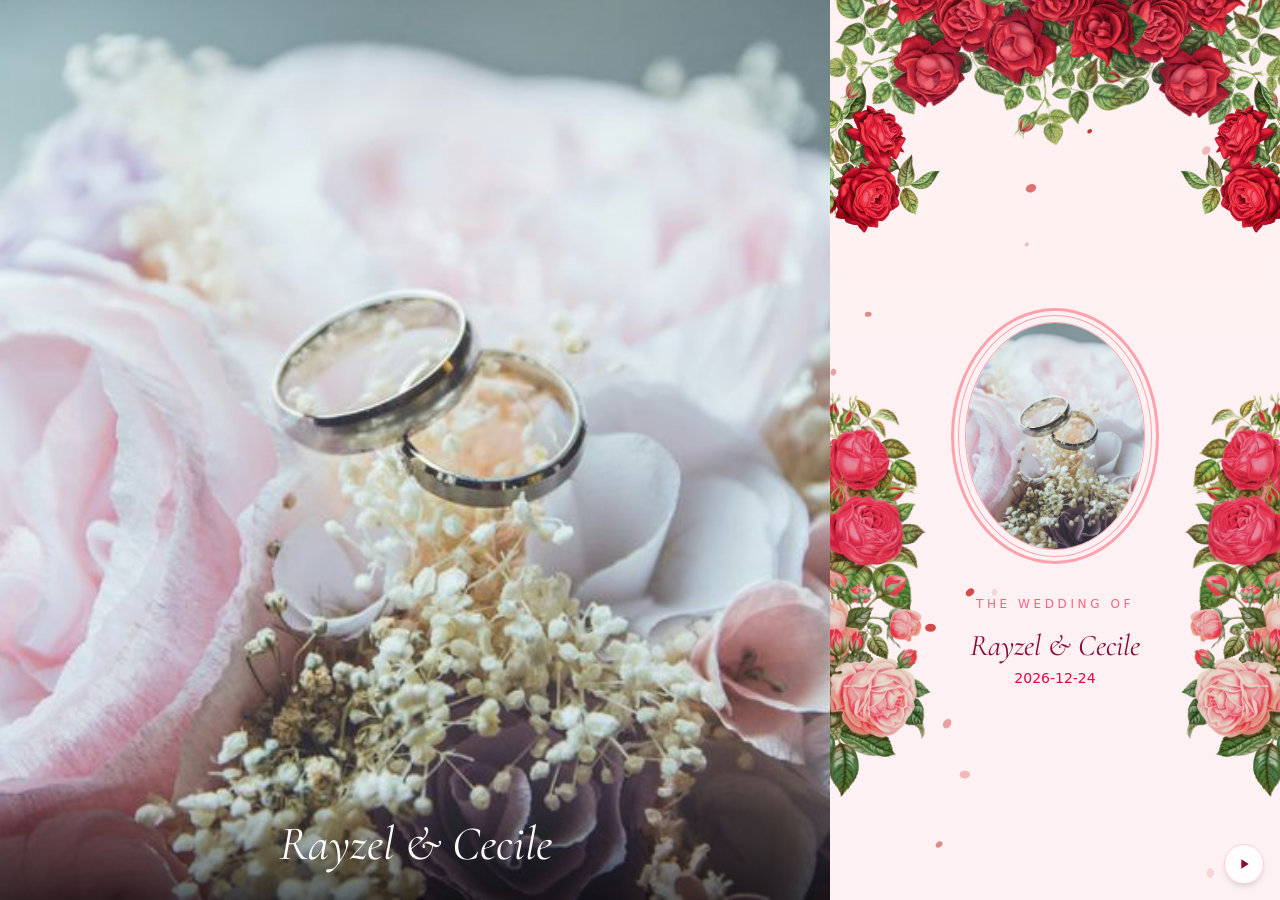
==== commit b1d60fae: "deploy" ====
--- a/open.html
+++ b/open.html
@@ -10,22 +10,22 @@
 			href="https://fonts.googleapis.com/css2?family=Cormorant+Garamond:ital,wght@0,300;0,400;0,500;0,600;0,700;1,300;1,400;1,500;1,600;1,700&family=Libertinus+Serif:ital,wght@0,400;0,700;1,400&display=swap"
 			rel="stylesheet"
 		/>
-		<link href="./_app/immutable/entry/start.CStLPX1B.js" rel="modulepreload">
-		<link href="./_app/immutable/chunks/BP9iN8v1.js" rel="modulepreload">
+		<link href="./_app/immutable/entry/start.B9Uy0qZh.js" rel="modulepreload">
+		<link href="./_app/immutable/chunks/DsagdhUt.js" rel="modulepreload">
 		<link href="./_app/immutable/chunks/DNnI4Xoj.js" rel="modulepreload">
 		<link href="./_app/immutable/chunks/BO3rR3Jv.js" rel="modulepreload">
-		<link href="./_app/immutable/chunks/CVxwnNBN.js" rel="modulepreload">
-		<link href="./_app/immutable/entry/app.m48tLNcb.js" rel="modulepreload">
+		<link href="./_app/immutable/chunks/tWiqp6Va.js" rel="modulepreload">
+		<link href="./_app/immutable/entry/app.CKFiIR-1.js" rel="modulepreload">
 		<link href="./_app/immutable/chunks/CLZ9PxQS.js" rel="modulepreload">
 		<link href="./_app/immutable/chunks/DiSbDV8Y.js" rel="modulepreload">
 		<link href="./_app/immutable/chunks/DsXAj-8g.js" rel="modulepreload">
 		<link href="./_app/immutable/chunks/DhJRY7gX.js" rel="modulepreload">
 		<link href="./_app/immutable/chunks/jvjXnuJ7.js" rel="modulepreload">
-		<link href="./_app/immutable/nodes/0.DHUsGYOg.js" rel="modulepreload">
+		<link href="./_app/immutable/nodes/0.C-2Gz9N1.js" rel="modulepreload">
 		<link href="./_app/immutable/chunks/Bx8Dnl6_.js" rel="modulepreload">
-		<link href="./_app/immutable/chunks/D6gM5BWS.js" rel="modulepreload">
+		<link href="./_app/immutable/chunks/CNlbbL6x.js" rel="modulepreload">
 		<link href="./_app/immutable/nodes/2.Di4ySoYT.js" rel="modulepreload">
-		<link href="./_app/immutable/nodes/4.6sfjlmMw.js" rel="modulepreload">
+		<link href="./_app/immutable/nodes/4.D1gfn_du.js" rel="modulepreload">
 		<link href="./_app/immutable/chunks/Cg-gEaou.js" rel="modulepreload">
 		<!--12qhfyh--><link rel="icon" href="[data-uri]"/><!----><!--8quagp--><style>
 		html {
@@ -35,19 +35,19 @@
 		<link href="./_app/immutable/assets/0.C2-JTOe-.css" rel="stylesheet">
 	</head>
 	<body data-sveltekit-preload-data="hover">
-		<div style="display: contents"><!--[--><!--[0--><!--[--><!--[0--><!--[-1--><!--]--><!--]--> <!--[0--><!--[--><!--[--><div class="h-screen snap-y snap-mandatory overflow-y-scroll"><!--[0--><canvas class="fixed inset-0 pointer-events-none " aria-hidden="true"></canvas><!--]--> <div class="hidden lg:fixed lg:top-0 lg:left-0 lg:block lg:h-screen lg:w-[calc(100%-450px)]"><div class="relative h-full min-h-[50vh] w-full lg:min-h-screen h-full"><!--[-1--><img src="./photo-hero.jpg" alt="Rayzel &amp; Cecile" class="h-full w-full object-cover" onerror="this.__e=event"/><!--]--> <!--[0--><div class="absolute right-0 bottom-0 left-0 bg-gradient-to-t from-black/60 to-transparent p-8"><p class="text-center font-romantic italic text-4xl text-white md:text-5xl">Rayzel &amp; Cecile</p></div><!--]--></div><!----></div> <div class="lg:ml-[calc(100%-450px)] lg:w-[450px]"><div class="pointer-events-none fixed z-50 top-0 h-screen w-full mx-auto overflow-hidden lg:max-w-[450px] lg:right-0 lg:mx-0 " style="transform: translateY(0rem);" aria-hidden="true"><svg viewBox="0 0 800 1422" class="w-full" style="aspect-ratio: 800 / 1422;" xmlns="http://www.w3.org/2000/svg"><image id="photo2" href="./collage/edited-photo-2.webp" width="423.39694" height="556.97906" x="694.10107" y="654.32874" preserveAspectRatio="none" transform="translate(300, 0) rotate(3.3486864)"></image><image id="rawpx" href="./collage/rawpixel.webp" width="407.72922" height="511.15244" x="614.14673" y="1078.5081" preserveAspectRatio="none" transform="translate(300, 0)"></image><image id="photo0" href="./collage/edited-photo.webp" width="281.18546" height="362.04129" x="82.585175" y="-389.56711" preserveAspectRatio="none" transform="translate(-300, 0) rotate(133.05895)"></image><image id="clone1" href="./collage/edited-photo-1.webp" width="418.42892" height="530.44025" x="196.43202" y="-311.45044" preserveAspectRatio="none" transform="translate(0, -300) rotate(-69.727444,541.31115,-116.61384) scale(1,-1)"></image><image id="clone2" href="./collage/edited-photo-1.webp" width="418.42892" height="530.44025" x="196.43202" y="-311.45044" preserveAspectRatio="none" transform="translate(0, -300) matrix(-0.34648637,-0.93805502,-0.93805502,0.34648637,363.4765,411.13363) scale(1,-1)"></image><image id="photo1" href="./collage/edited-photo-1.webp" width="418.42892" height="530.44025" x="196.43202" y="-311.45044" preserveAspectRatio="none" transform="translate(0, -300) scale(1,-1)"></image><image id="mirror2" href="./collage/edited-photo-2.webp" width="423.39694" height="556.97906" x="694.10107" y="654.32874" preserveAspectRatio="none" transform="translate(-300, 0) matrix(-1,0,0,1,801.27968,0) rotate(3.3486864)"></image><image id="mirrorP" href="./collage/rawpixel.webp" width="407.72922" height="511.15244" x="614.14673" y="1078.5081" preserveAspectRatio="none" transform="translate(-300, 0) matrix(-1,0,0,1,803.58194,0)"></image><image id="mirror0" href="./collage/edited-photo.webp" width="281.18546" height="362.04129" x="82.585175" y="-389.56711" preserveAspectRatio="none" transform="translate(300, 0) matrix(-1,0,0,1,819.99999,0) rotate(133.05895)"></image></svg></div><!----> <div class="bg-gradient-to-b from-rose-50 via-pink-50 to-rose-100 text-rose-900"><!--[--><section class="snap-start flex h-screen items-center justify-center"><div><!--[--><div class="relative px-8 py-12 mt-[6em] text-center "><div class="relative z-10"><!--[0--><div class="mx-auto mb-8 w-52 h-64 rounded-[50%] p-1 border-[3px] border-rose-300"><div class="w-full h-full rounded-[50%] p-1.5 border border-rose-300"><div class="w-full h-full overflow-hidden rounded-[50%] border border-rose-300"><img src="./photo-hero.jpg" alt="Rayzel &amp; Cecile" class="w-full h-full object-cover"/></div></div></div><!--]--> <!--[0--><p class="mb-4 text-xs tracking-[0.3em] text-rose-400 uppercase">The Wedding of</p><!--]--> <p class="font-romantic italic text-2xl text-rose-900 md:text-3xl">Rayzel &amp; Cecile</p> <p class="mt-1 text-sm text-rose-600">2026-12-24</p></div></div><!--]--></div></section><section class="snap-start flex h-screen items-center justify-center"><div><!--[--><div class="relative px-8 py-12 text-center "><!--[-1--><!--]--> <div class="relative z-10"><!--[0--><p class="mb-6 text-xs tracking-[0.3em] text-rose-400 uppercase">Blessed Words</p><!--]--> <blockquote class="mx-auto mt-8 max-w-lg font-romantic italic text-rose-800 text-2xl leading-relaxed md:text-3xl">"And among His signs is that He created for you from yourselves mates that you may find tranquility in them; and He placed between you affection and mercy. Indeed in that are signs for a people who give thought."</blockquote> <!--[0--><cite class="mt-6 block text-sm text-rose-600 not-italic">— Q.S. Ar-Rum: 21</cite><!--]--></div></div><!--]--></div></section><section class="snap-start flex h-screen items-center justify-center"><div><!--[--><div class="relative px-8 py-12 text-center "><div class="relative z-10"><!--[0--><p class="mb-8 text-xs tracking-[0.3em] text-rose-400 uppercase">The Couple</p><!--]--> <div class="flex flex-col mx-auto max-w-lg"><!--[--><!--[-1--><!--]--> <div class="flex flex-col items-center text-center"><!--[0--><div class="mb-4 w-28 h-28 overflow-hidden rounded-full"><img src="./photo-gallery-5.jpg" alt="Rayzel" class="w-full h-full object-cover"/></div><!--]--> <h3 class="font-romantic italic text-xl text-rose-900 md:text-2xl">Rayzel</h3> <!--[0--><p class="mt-2 text-sm leading-relaxed text-rose-700"><!---->The creative soul behind every detail.<!----></p><!--]--></div><!--[0--><div class="w-48 h-px bg-gradient-to-r from-transparent via-rose-300 to-transparent mx-auto my-4" aria-hidden="true"></div><!--]--> <div class="flex flex-col items-center text-center"><!--[0--><div class="mb-4 w-28 h-28 overflow-hidden rounded-full"><img src="./photo-gallery-4.jpg" alt="Cecile" class="w-full h-full object-cover"/></div><!--]--> <h3 class="font-romantic italic text-xl text-rose-900 md:text-2xl">Cecile</h3> <!--[0--><p class="mt-2 text-sm leading-relaxed text-rose-700"><!---->The heart that makes it all meaningful.<!----></p><!--]--></div><!--]--></div></div></div><!--]--></div></section><section class="snap-start flex h-screen items-center justify-center"><div><!--[--><div class="px-8 py-10 text-center "><!--[0--><p class="mb-8 text-xs tracking-[0.3em] text-rose-400 uppercase">Save the Date</p><!--]--> <div class="space-y-8"><div><p class="font-libertinus text-4xl text-rose-900 md:text-5xl">Thursday, December 24, 2026</p></div> <div class="space-y-3 text-rose-700"><!--[0--><div><p class="text-xs tracking-wider text-rose-400 uppercase">Akad Nikah</p> <p class="text-lg">15:00 WIB</p></div><!--]--> <div><p class="text-xs tracking-wider text-rose-400 uppercase">Wedding Reception</p> <p class="text-lg">16:00 WIB</p></div></div> <!--[0--><div class="border-t border-rose-200 pt-6"><p class="mb-3 text-xs tracking-wider text-rose-400 uppercase">Counting Down</p> <div class="flex justify-center gap-4 text-rose-900"><div><p class="font-libertinus text-3xl md:text-4xl">168</p> <p class="text-xs text-rose-500">Days</p></div> <div><p class="font-libertinus text-3xl md:text-4xl">23</p> <p class="text-xs text-rose-500">Hours</p></div></div></div><!--]--> <!--[0--><div class="border-t border-rose-200 pt-4"><p class="mb-2 text-xs tracking-wider text-rose-400 uppercase">Dress Code</p> <p class="text-sm text-rose-700">Formal attire in soft pink, cream, or beige</p></div><!--]--> <div class="border-t border-rose-200 pt-4"><a href="https://calendar.google.com/calendar/render?action=TEMPLATE&amp;text=Wedding+of+Rayzel+%26+Cecile&amp;dates=20261224T160000%2F20261224T160000&amp;details=Wedding+celebration" target="_blank" rel="noopener noreferrer" class="inline-block border border-rose-900 px-6 py-2 text-sm text-rose-900 transition-colors duration-300 hover:bg-rose-900 hover:text-white">Add to Google Calendar</a></div></div></div><!--]--></div></section><section class="snap-start flex h-screen items-center justify-center"><div><!--[--><div class="relative px-8 py-10 "><!--[-1--><!--]--> <div class="relative z-10"><!--[0--><p class="mb-6 text-center text-xs tracking-[0.3em] text-rose-400 uppercase">Location</p><!--]--> <div class="relative mb-6 h-64 w-full overflow-hidden rounded-lg bg-gray-200"><!--[0--><iframe src="https://www.google.com/maps/embed?pb=!1m18!1m12!1m3!1d3965.674!2d106.798!3d-6.225!2m3!1f0!2f0!3f0!3m2!1i1024!2i768!4f13.1!3m3!1m2!1s0x2e69e4e0e0e0e0e0%3D0x0!2zNsKwMTMnMzAuMCJTIDEwNsKwNDgnMTIuOCJF!5e0!3m2!1sen!2sid!4v1" width="100%" height="100%" style="border:0" allowfullscreen="" loading="lazy" referrerpolicy="no-referrer-when-downgrade" title="Venue location"></iframe><!--]--></div> <div class="text-center"><p class="font-romantic text-xl text-rose-900">Hotel Mulia Senayan</p> <p class="mt-1 text-sm text-rose-600">Jl. Asia Afrika No. 8, Jakarta Pusat, Daerah Khusus Ibukota Jakarta 10270</p> <!--[0--><div><a href="https://maps.google.com/?q=Hotel+Mulia+Senayan+Jakarta" target="_blank" rel="noopener noreferrer" class="mt-4 inline-block border border-rose-900 px-6 py-2 text-sm text-rose-900 transition-colors duration-300 hover:bg-rose-900 hover:text-white">Open in Maps</a></div><!--]--></div></div></div><!--]--></div></section><section class="snap-start h-dvh flex items-center justify-center"><div class="h-full w-full"><!--[--><div class="relative h-dvh w-full overflow-hidden " role="region" aria-label="Photo gallery slideshow"><!--[--><div class="absolute inset-0 bg-cover bg-center transition-opacity duration-1000 pointer-events-none opacity-100" style="background-image: url('./photo-gallery-1.jpg')"></div><div class="absolute inset-0 bg-cover bg-center transition-opacity duration-1000 pointer-events-none opacity-0" style="background-image: url('./photo-gallery-2.jpg')"></div><div class="absolute inset-0 bg-cover bg-center transition-opacity duration-1000 pointer-events-none opacity-0" style="background-image: url('./photo-gallery-3.jpg')"></div><div class="absolute inset-0 bg-cover bg-center transition-opacity duration-1000 pointer-events-none opacity-0" style="background-image: url('./photo-gallery-4.jpg')"></div><div class="absolute inset-0 bg-cover bg-center transition-opacity duration-1000 pointer-events-none opacity-0" style="background-image: url('./photo-gallery-5.jpg')"></div><div class="absolute inset-0 bg-cover bg-center transition-opacity duration-1000 pointer-events-none opacity-0" style="background-image: url('./photo-gallery-6.jpg')"></div><!--]--> <div class="absolute inset-0 bg-gradient-to-t from-black/60 via-transparent to-black/30 pointer-events-none" aria-hidden="true"></div> <button class="absolute inset-0 z-10 cursor-pointer" aria-label="Open photo 1 of 6"></button> <div class="relative z-20 flex h-full flex-col items-center justify-center px-8 py-10 text-center pointer-events-none"><!--[0--><p class="mb-6 text-xs tracking-[0.3em] text-rose-200 uppercase">Gallery</p><!--]--> <!--[0--><h2 class="font-romantic text-3xl text-white md:text-4xl">Our Story</h2><!--]--> <!--[0--><p class="mx-auto mt-4 max-w-lg text-base leading-relaxed text-white/90 md:text-lg">A glimpse into our journey together.</p><!--]--></div> <!--[0--><div class="absolute bottom-8 left-1/2 z-20 flex -translate-x-1/2 gap-2"><!--[--><button class="h-2 rounded-full transition-all duration-300 w-4 bg-rose-300" aria-label="Go to photo 1"></button><button class="h-2 rounded-full transition-all duration-300 w-2 bg-white/50" aria-label="Go to photo 2"></button><button class="h-2 rounded-full transition-all duration-300 w-2 bg-white/50" aria-label="Go to photo 3"></button><button class="h-2 rounded-full transition-all duration-300 w-2 bg-white/50" aria-label="Go to photo 4"></button><button class="h-2 rounded-full transition-all duration-300 w-2 bg-white/50" aria-label="Go to photo 5"></button><button class="h-2 rounded-full transition-all duration-300 w-2 bg-white/50" aria-label="Go to photo 6"></button><!--]--></div><!--]--></div> <!--[-1--><!--]--><!--]--></div></section><section class="snap-start flex h-screen items-center justify-center"><div><!--[--><div class="relative px-8 py-10 text-center "><!--[-1--><!--]--> <div class="relative z-10"><!--[0--><p class="mb-6 text-xs tracking-[0.3em] text-rose-400 uppercase">Wedding Gift</p><!--]--> <p class="mx-auto mb-8 max-w-lg text-base leading-relaxed text-rose-700">Your presence is our greatest gift. However, if you wish to bless us further:</p> <!--[0--><div class="mx-auto flex flex-col items-center gap-6"><!--[--><div class="relative w-full max-w-[350px] aspect-[1.586/1] overflow-hidden rounded-3xl bg-gradient-to-br from-rose-400 via-pink-400 to-rose-500 p-5 text-white shadow-2xl"><div class="absolute inset-0 bg-gradient-to-br from-white/30 via-transparent to-transparent"></div> <div class="absolute -right-8 -top-8 h-32 w-32 rounded-full bg-white/10"></div> <div class="absolute -bottom-10 -left-10 h-32 w-32 rounded-full bg-white/10"></div> <div class="relative flex flex-col"><div class="flex items-start justify-between"><div><p class="text-xs tracking-[0.3em] uppercase text-white/70">Bank Central Asia</p> <h3 class="text-left mt-1 text-xl font-bold">BCA</h3></div> <div class="h-10 w-14 rounded-lg bg-gradient-to-br from-yellow-100 to-yellow-300"></div></div> <div class="mt-8"><p class="text-left mb-1 text-xs tracking-widest text-white/70">ACCOUNT NUMBER</p> <div class="flex items-center justify-between gap-3"><p class="font-mono tracking-[0.2em]">1234 5678 90</p> <button class="inline-flex items-center gap-1.5 rounded-full bg-white/15 px-3 py-1.5 text-sm font-medium text-white backdrop-blur transition hover:bg-white/25"><svg class="h-4 w-4 fill-current" viewBox="0 0 24 24" xmlns="http://www.w3.org/2000/svg"><path fill-rule="evenodd" clip-rule="evenodd" d="M21 8C21 6.34315 19.6569 5 18 5H10C8.34315 5 7 6.34315 7 8V20C7 21.6569 8.34315 23 10 23H18C19.6569 23 21 21.6569 21 20V8ZM19 8C19 7.44772 18.5523 7 18 7H10C9.44772 7 9 7.44772 9 8V20C9 20.5523 9.44772 21 10 21H18C18.5523 21 19 20.5523 19 20V8Z"></path><path d="M6 3H16C16.5523 3 17 2.55228 17 2C17 1.44772 16.5523 1 16 1H6C4.34315 1 3 2.34315 3 4V18C3 18.5523 3.44772 19 4 19C4.55228 19 5 18.5523 5 18V4C5 3.44772 5.44772 3 6 3Z"></path></svg> <span>Copy</span></button></div></div> <div class="mt-1 flex items-end justify-between"><div><p class="text-xs tracking-widest text-white/70">ACCOUNT HOLDER</p> <p class="mt-1 text-lg font-medium">Rayzel &amp; Cecile</p></div> <div class="text-2xl text-white/70"><svg class="h-6 w-6" viewBox="0 0 24 24" fill="none" stroke="currentColor" stroke-width="1.5"><path d="M8.5 16.5C11 14 11 10 8.5 7.5" stroke-linecap="round"></path><path d="M12.5 18.5C16 15 16 9 12.5 5.5" stroke-linecap="round"></path><path d="M16.5 20.5C21 16 21 8 16.5 3.5" stroke-linecap="round"></path></svg></div></div></div></div><!--]--></div><!--]--></div></div><!--]--></div></section><section class="snap-start flex h-screen items-center justify-center"><div><!--[--><div class="relative flex flex-col h-full px-8 py-16 text-center "><!--[-1--><!--]--> <div class="relative z-10 flex-1 flex flex-col items-center justify-center mx-auto max-w-lg"><!--[-1--><!--]--> <p class="mb-10 text-lg leading-relaxed text-rose-700">Thank you for being part of our journey. We can't wait to celebrate with you!</p> <div class="border-t border-rose-200 pt-8"><p class="font-romantic italic text-2xl text-rose-900 md:text-3xl">With love, Rayzel &amp; Cecile</p></div></div></div><!--]--></div></section><!--]--></div></div></div><!--]--><!----><!--]--><!--]--><!----><!--]--><!--]--> <!--[-1--><!--]--><!--]-->
+		<div style="display: contents"><!--[--><!--[0--><!--[--><!--[0--><!--[-1--><!--]--><!--]--> <!--[0--><!--[--><!--[--><div class="h-screen snap-y snap-mandatory overflow-y-scroll"><!--[0--><canvas class="fixed inset-0 pointer-events-none " aria-hidden="true"></canvas><!--]--> <div class="hidden lg:fixed lg:top-0 lg:left-0 lg:block lg:h-screen lg:w-[calc(100%-450px)]"><div class="relative h-full min-h-[50vh] w-full lg:min-h-screen h-full"><!--[-1--><img src="./photo-hero.jpg" alt="Rayzel &amp; Cecile" class="h-full w-full object-cover" onerror="this.__e=event"/><!--]--> <!--[0--><div class="absolute right-0 bottom-0 left-0 bg-gradient-to-t from-black/60 to-transparent p-8"><p class="text-center font-romantic italic text-4xl text-white md:text-5xl">Rayzel &amp; Cecile</p></div><!--]--></div><!----></div> <div class="lg:ml-[calc(100%-450px)] lg:w-[450px]"><div class="pointer-events-none fixed z-50 top-0 h-screen w-full mx-auto overflow-hidden lg:max-w-[450px] lg:right-0 lg:mx-0 " style="transform: translateY(0rem);" aria-hidden="true"><svg viewBox="0 0 800 1550" class="w-full" style="aspect-ratio: 800 / 1422;" xmlns="http://www.w3.org/2000/svg"><image id="photo2" href="./collage/edited-photo-2.webp" width="423.39694" height="556.97906" x="694.10107" y="654.32874" preserveAspectRatio="none" transform="translate(300, 0) rotate(3.3486864)"></image><image id="rawpx" href="./collage/rawpixel.webp" width="407.72922" height="511.15244" x="614.14673" y="1078.5081" preserveAspectRatio="none" transform="translate(300, 0)"></image><image id="photo0" href="./collage/edited-photo.webp" width="281.18546" height="362.04129" x="82.585175" y="-389.56711" preserveAspectRatio="none" transform="translate(-300, 0) rotate(133.05895)"></image><image id="clone1" href="./collage/edited-photo-1.webp" width="418.42892" height="530.44025" x="196.43202" y="-311.45044" preserveAspectRatio="none" transform="translate(0, -300) rotate(-69.727444,541.31115,-116.61384) scale(1,-1)"></image><image id="clone2" href="./collage/edited-photo-1.webp" width="418.42892" height="530.44025" x="196.43202" y="-311.45044" preserveAspectRatio="none" transform="translate(0, -300) matrix(-0.34648637,-0.93805502,-0.93805502,0.34648637,363.4765,411.13363) scale(1,-1)"></image><image id="photo1" href="./collage/edited-photo-1.webp" width="418.42892" height="530.44025" x="196.43202" y="-311.45044" preserveAspectRatio="none" transform="translate(0, -300) scale(1,-1)"></image><image id="mirror2" href="./collage/edited-photo-2.webp" width="423.39694" height="556.97906" x="694.10107" y="654.32874" preserveAspectRatio="none" transform="translate(-300, 0) matrix(-1,0,0,1,801.27968,0) rotate(3.3486864)"></image><image id="mirrorP" href="./collage/rawpixel.webp" width="407.72922" height="511.15244" x="614.14673" y="1078.5081" preserveAspectRatio="none" transform="translate(-300, 0) matrix(-1,0,0,1,803.58194,0)"></image><image id="mirror0" href="./collage/edited-photo.webp" width="281.18546" height="362.04129" x="82.585175" y="-389.56711" preserveAspectRatio="none" transform="translate(300, 0) matrix(-1,0,0,1,819.99999,0) rotate(133.05895)"></image></svg></div><!----> <div class="bg-gradient-to-b from-rose-50 via-pink-50 to-rose-100 text-rose-900"><!--[--><section class="snap-start flex h-screen items-center justify-center"><div><!--[--><div class="relative px-8 py-12 mt-[6em] text-center "><div class="relative z-10"><!--[0--><div class="mx-auto mb-8 w-52 h-64 rounded-[50%] p-1 border-[3px] border-rose-300"><div class="w-full h-full rounded-[50%] p-1.5 border border-rose-300"><div class="w-full h-full overflow-hidden rounded-[50%] border border-rose-300"><img src="./photo-hero.jpg" alt="Rayzel &amp; Cecile" class="w-full h-full object-cover"/></div></div></div><!--]--> <!--[0--><p class="mb-4 text-xs tracking-[0.3em] text-rose-400 uppercase">The Wedding of</p><!--]--> <p class="font-romantic italic text-2xl text-rose-900 md:text-3xl">Rayzel &amp; Cecile</p> <p class="mt-1 text-sm text-rose-600">2026-12-24</p></div></div><!--]--></div></section><section class="snap-start flex h-screen items-center justify-center"><div><!--[--><div class="relative px-8 py-12 text-center "><!--[-1--><!--]--> <div class="relative z-10"><!--[0--><p class="mb-6 text-xs tracking-[0.3em] text-rose-400 uppercase">Blessed Words</p><!--]--> <blockquote class="mx-auto mt-8 max-w-lg font-romantic italic text-rose-800 text-2xl leading-relaxed md:text-3xl">"And among His signs is that He created for you from yourselves mates that you may find tranquility in them; and He placed between you affection and mercy. Indeed in that are signs for a people who give thought."</blockquote> <!--[0--><cite class="mt-6 block text-sm text-rose-600 not-italic">— Q.S. Ar-Rum: 21</cite><!--]--></div></div><!--]--></div></section><section class="snap-start flex h-screen items-center justify-center"><div><!--[--><div class="relative px-8 py-12 text-center "><div class="relative z-10"><!--[0--><p class="mb-8 text-xs tracking-[0.3em] text-rose-400 uppercase">The Couple</p><!--]--> <div class="flex flex-col mx-auto max-w-lg"><!--[--><!--[-1--><!--]--> <div class="flex flex-col items-center text-center"><!--[0--><div class="mb-4 w-28 h-28 overflow-hidden rounded-full"><img src="./photo-gallery-5.jpg" alt="Rayzel" class="w-full h-full object-cover"/></div><!--]--> <h3 class="font-romantic italic text-xl text-rose-900 md:text-2xl">Rayzel</h3> <!--[0--><p class="mt-2 text-sm leading-relaxed text-rose-700"><!---->The creative soul behind every detail.<!----></p><!--]--></div><!--[0--><div class="w-48 h-px bg-gradient-to-r from-transparent via-rose-300 to-transparent mx-auto my-4" aria-hidden="true"></div><!--]--> <div class="flex flex-col items-center text-center"><!--[0--><div class="mb-4 w-28 h-28 overflow-hidden rounded-full"><img src="./photo-gallery-4.jpg" alt="Cecile" class="w-full h-full object-cover"/></div><!--]--> <h3 class="font-romantic italic text-xl text-rose-900 md:text-2xl">Cecile</h3> <!--[0--><p class="mt-2 text-sm leading-relaxed text-rose-700"><!---->The heart that makes it all meaningful.<!----></p><!--]--></div><!--]--></div></div></div><!--]--></div></section><section class="snap-start flex h-screen items-center justify-center"><div><!--[--><div class="px-8 py-10 text-center "><!--[0--><p class="mb-8 text-xs tracking-[0.3em] text-rose-400 uppercase">Save the Date</p><!--]--> <div class="space-y-8"><div><p class="font-libertinus text-4xl text-rose-900 md:text-5xl">Thursday, December 24, 2026</p></div> <div class="space-y-3 text-rose-700"><!--[0--><div><p class="text-xs tracking-wider text-rose-400 uppercase">Akad Nikah</p> <p class="text-lg">15:00 WIB</p></div><!--]--> <div><p class="text-xs tracking-wider text-rose-400 uppercase">Wedding Reception</p> <p class="text-lg">16:00 WIB</p></div></div> <!--[0--><div class="border-t border-rose-200 pt-6"><p class="mb-3 text-xs tracking-wider text-rose-400 uppercase">Counting Down</p> <div class="flex justify-center gap-4 text-rose-900"><div><p class="font-libertinus text-3xl md:text-4xl">168</p> <p class="text-xs text-rose-500">Days</p></div> <div><p class="font-libertinus text-3xl md:text-4xl">23</p> <p class="text-xs text-rose-500">Hours</p></div></div></div><!--]--> <!--[0--><div class="border-t border-rose-200 pt-4"><p class="mb-2 text-xs tracking-wider text-rose-400 uppercase">Dress Code</p> <p class="text-sm text-rose-700">Formal attire in soft pink, cream, or beige</p></div><!--]--> <div class="border-t border-rose-200 pt-4"><a href="https://calendar.google.com/calendar/render?action=TEMPLATE&amp;text=Wedding+of+Rayzel+%26+Cecile&amp;dates=20261224T160000%2F20261224T160000&amp;details=Wedding+celebration" target="_blank" rel="noopener noreferrer" class="inline-block border border-rose-900 px-6 py-2 text-sm text-rose-900 transition-colors duration-300 hover:bg-rose-900 hover:text-white">Add to Google Calendar</a></div></div></div><!--]--></div></section><section class="snap-start flex h-screen items-center justify-center"><div><!--[--><div class="relative px-8 py-10 "><!--[-1--><!--]--> <div class="relative z-10"><!--[0--><p class="mb-6 text-center text-xs tracking-[0.3em] text-rose-400 uppercase">Location</p><!--]--> <div class="relative mb-6 h-64 w-full overflow-hidden rounded-lg bg-gray-200"><!--[0--><iframe src="https://www.google.com/maps/embed?pb=!1m18!1m12!1m3!1d3965.674!2d106.798!3d-6.225!2m3!1f0!2f0!3f0!3m2!1i1024!2i768!4f13.1!3m3!1m2!1s0x2e69e4e0e0e0e0e0%3D0x0!2zNsKwMTMnMzAuMCJTIDEwNsKwNDgnMTIuOCJF!5e0!3m2!1sen!2sid!4v1" width="100%" height="100%" style="border:0" allowfullscreen="" loading="lazy" referrerpolicy="no-referrer-when-downgrade" title="Venue location"></iframe><!--]--></div> <div class="text-center"><p class="font-romantic text-xl text-rose-900">Hotel Mulia Senayan</p> <p class="mt-1 text-sm text-rose-600">Jl. Asia Afrika No. 8, Jakarta Pusat, Daerah Khusus Ibukota Jakarta 10270</p> <!--[0--><div><a href="https://maps.google.com/?q=Hotel+Mulia+Senayan+Jakarta" target="_blank" rel="noopener noreferrer" class="mt-4 inline-block border border-rose-900 px-6 py-2 text-sm text-rose-900 transition-colors duration-300 hover:bg-rose-900 hover:text-white">Open in Maps</a></div><!--]--></div></div></div><!--]--></div></section><section class="snap-start h-dvh flex items-center justify-center"><div class="h-full w-full"><!--[--><div class="relative h-dvh w-full overflow-hidden " role="region" aria-label="Photo gallery slideshow"><!--[--><div class="absolute inset-0 bg-cover bg-center transition-opacity duration-1000 pointer-events-none opacity-100" style="background-image: url('./photo-gallery-1.jpg')"></div><div class="absolute inset-0 bg-cover bg-center transition-opacity duration-1000 pointer-events-none opacity-0" style="background-image: url('./photo-gallery-2.jpg')"></div><div class="absolute inset-0 bg-cover bg-center transition-opacity duration-1000 pointer-events-none opacity-0" style="background-image: url('./photo-gallery-3.jpg')"></div><div class="absolute inset-0 bg-cover bg-center transition-opacity duration-1000 pointer-events-none opacity-0" style="background-image: url('./photo-gallery-4.jpg')"></div><div class="absolute inset-0 bg-cover bg-center transition-opacity duration-1000 pointer-events-none opacity-0" style="background-image: url('./photo-gallery-5.jpg')"></div><div class="absolute inset-0 bg-cover bg-center transition-opacity duration-1000 pointer-events-none opacity-0" style="background-image: url('./photo-gallery-6.jpg')"></div><!--]--> <div class="absolute inset-0 bg-gradient-to-t from-black/60 via-transparent to-black/30 pointer-events-none" aria-hidden="true"></div> <button class="absolute inset-0 z-10 cursor-pointer" aria-label="Open photo 1 of 6"></button> <div class="relative z-20 flex h-full flex-col items-center justify-center px-8 py-10 text-center pointer-events-none"><!--[0--><p class="mb-6 text-xs tracking-[0.3em] text-rose-200 uppercase">Gallery</p><!--]--> <!--[0--><h2 class="font-romantic text-3xl text-white md:text-4xl">Our Story</h2><!--]--> <!--[0--><p class="mx-auto mt-4 max-w-lg text-base leading-relaxed text-white/90 md:text-lg">A glimpse into our journey together.</p><!--]--></div> <!--[0--><div class="absolute bottom-8 left-1/2 z-20 flex -translate-x-1/2 gap-2"><!--[--><button class="h-2 rounded-full transition-all duration-300 w-4 bg-rose-300" aria-label="Go to photo 1"></button><button class="h-2 rounded-full transition-all duration-300 w-2 bg-white/50" aria-label="Go to photo 2"></button><button class="h-2 rounded-full transition-all duration-300 w-2 bg-white/50" aria-label="Go to photo 3"></button><button class="h-2 rounded-full transition-all duration-300 w-2 bg-white/50" aria-label="Go to photo 4"></button><button class="h-2 rounded-full transition-all duration-300 w-2 bg-white/50" aria-label="Go to photo 5"></button><button class="h-2 rounded-full transition-all duration-300 w-2 bg-white/50" aria-label="Go to photo 6"></button><!--]--></div><!--]--></div> <!--[-1--><!--]--><!--]--></div></section><section class="snap-start flex h-screen items-center justify-center"><div><!--[--><div class="relative px-8 py-10 text-center "><!--[-1--><!--]--> <div class="relative z-10"><!--[0--><p class="mb-6 text-xs tracking-[0.3em] text-rose-400 uppercase">Wedding Gift</p><!--]--> <p class="mx-auto mb-8 max-w-lg text-base leading-relaxed text-rose-700">Your presence is our greatest gift. However, if you wish to bless us further:</p> <!--[0--><div class="mx-auto flex flex-col items-center gap-6"><!--[--><div class="relative w-full max-w-[350px] aspect-[1.586/1] overflow-hidden rounded-3xl bg-gradient-to-br from-rose-400 via-pink-400 to-rose-500 p-5 text-white shadow-2xl"><div class="absolute inset-0 bg-gradient-to-br from-white/30 via-transparent to-transparent"></div> <div class="absolute -right-8 -top-8 h-32 w-32 rounded-full bg-white/10"></div> <div class="absolute -bottom-10 -left-10 h-32 w-32 rounded-full bg-white/10"></div> <div class="relative flex flex-col"><div class="flex items-start justify-between"><div><p class="text-xs tracking-[0.3em] uppercase text-white/70">Bank Central Asia</p> <h3 class="text-left mt-1 text-xl font-bold">BCA</h3></div> <div class="h-10 w-14 rounded-lg bg-gradient-to-br from-yellow-100 to-yellow-300"></div></div> <div class="mt-8"><p class="text-left mb-1 text-xs tracking-widest text-white/70">ACCOUNT NUMBER</p> <div class="flex items-center justify-between gap-3"><p class="font-mono tracking-[0.2em]">1234 5678 90</p> <button class="inline-flex items-center gap-1.5 rounded-full bg-white/15 px-3 py-1.5 text-sm font-medium text-white backdrop-blur transition hover:bg-white/25"><svg class="h-4 w-4 fill-current" viewBox="0 0 24 24" xmlns="http://www.w3.org/2000/svg"><path fill-rule="evenodd" clip-rule="evenodd" d="M21 8C21 6.34315 19.6569 5 18 5H10C8.34315 5 7 6.34315 7 8V20C7 21.6569 8.34315 23 10 23H18C19.6569 23 21 21.6569 21 20V8ZM19 8C19 7.44772 18.5523 7 18 7H10C9.44772 7 9 7.44772 9 8V20C9 20.5523 9.44772 21 10 21H18C18.5523 21 19 20.5523 19 20V8Z"></path><path d="M6 3H16C16.5523 3 17 2.55228 17 2C17 1.44772 16.5523 1 16 1H6C4.34315 1 3 2.34315 3 4V18C3 18.5523 3.44772 19 4 19C4.55228 19 5 18.5523 5 18V4C5 3.44772 5.44772 3 6 3Z"></path></svg> <span>Copy</span></button></div></div> <div class="mt-1 flex items-end justify-between"><div><p class="text-xs tracking-widest text-white/70">ACCOUNT HOLDER</p> <p class="mt-1 text-lg font-medium">Rayzel &amp; Cecile</p></div> <div class="text-2xl text-white/70"><svg class="h-6 w-6" viewBox="0 0 24 24" fill="none" stroke="currentColor" stroke-width="1.5"><path d="M8.5 16.5C11 14 11 10 8.5 7.5" stroke-linecap="round"></path><path d="M12.5 18.5C16 15 16 9 12.5 5.5" stroke-linecap="round"></path><path d="M16.5 20.5C21 16 21 8 16.5 3.5" stroke-linecap="round"></path></svg></div></div></div></div><!--]--></div><!--]--></div></div><!--]--></div></section><section class="snap-start flex h-screen items-center justify-center"><div><!--[--><div class="relative flex flex-col h-full px-8 py-16 text-center "><!--[-1--><!--]--> <div class="relative z-10 flex-1 flex flex-col items-center justify-center mx-auto max-w-lg"><!--[-1--><!--]--> <p class="mb-10 text-lg leading-relaxed text-rose-700">Thank you for being part of our journey. We can't wait to celebrate with you!</p> <div class="border-t border-rose-200 pt-8"><p class="font-romantic italic text-2xl text-rose-900 md:text-3xl">With love, Rayzel &amp; Cecile</p></div></div></div><!--]--></div></section><!--]--></div></div></div><!--]--><!----><!--]--><!--]--><!----><!--]--><!--]--> <!--[-1--><!--]--><!--]-->
 			
 			<script>
 				{
-					__sveltekit_rc4nqv = {
+					__sveltekit_1273ha3 = {
 						base: new URL(".", location).pathname.slice(0, -1)
 					};
 
 					const element = document.currentScript.parentElement;
 
 					Promise.all([
-						import("./_app/immutable/entry/start.CStLPX1B.js"),
-						import("./_app/immutable/entry/app.m48tLNcb.js")
+						import("./_app/immutable/entry/start.B9Uy0qZh.js"),
+						import("./_app/immutable/entry/app.CKFiIR-1.js")
 					]).then(([kit, app]) => {
 						kit.start(app, element, {
 							node_ids: [0, 2, 4],
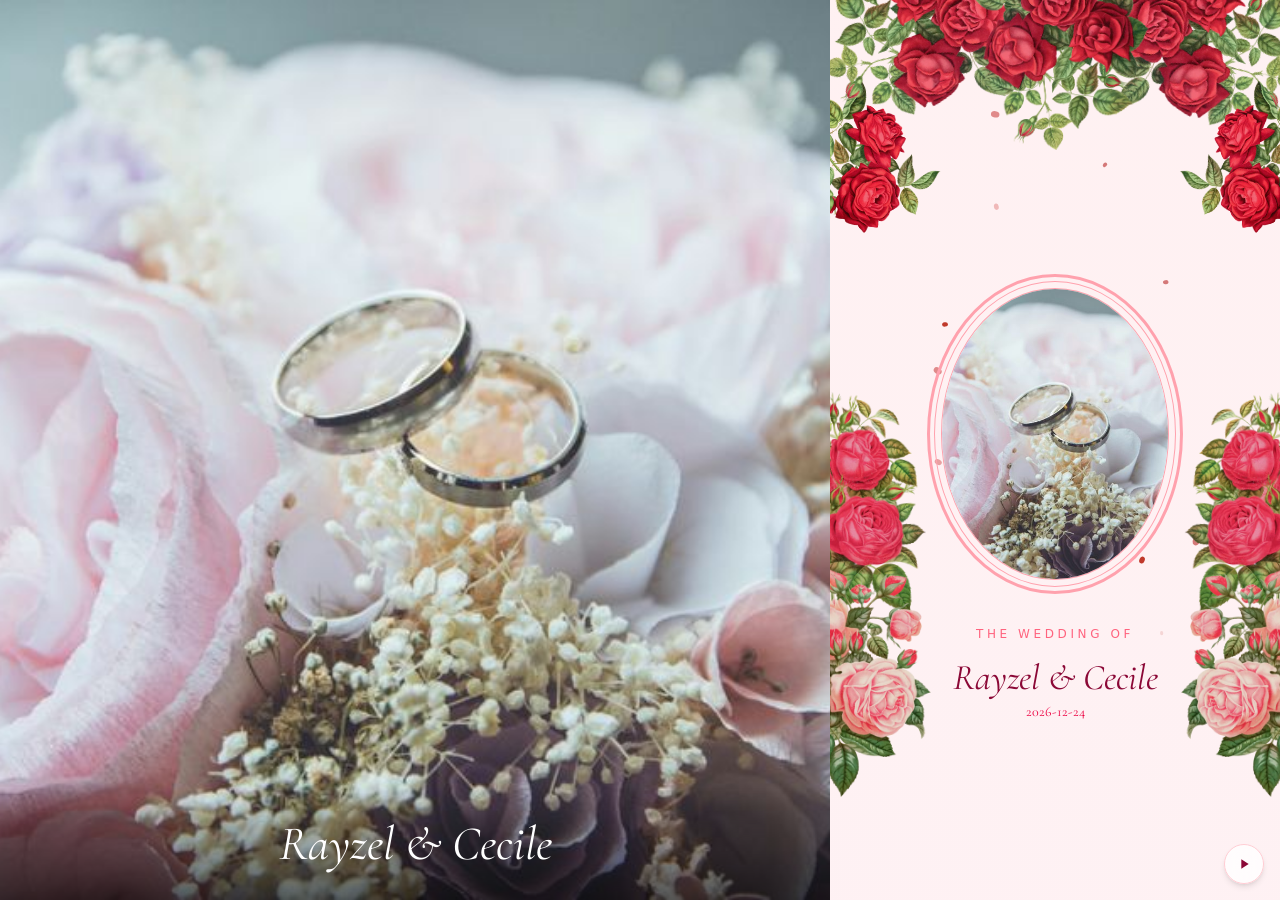
==== commit 7a307de0: "deploy" ====
--- a/open.html
+++ b/open.html
@@ -10,44 +10,44 @@
 			href="https://fonts.googleapis.com/css2?family=Cormorant+Garamond:ital,wght@0,300;0,400;0,500;0,600;0,700;1,300;1,400;1,500;1,600;1,700&family=Libertinus+Serif:ital,wght@0,400;0,700;1,400&display=swap"
 			rel="stylesheet"
 		/>
-		<link href="./_app/immutable/entry/start.B9Uy0qZh.js" rel="modulepreload">
-		<link href="./_app/immutable/chunks/DsagdhUt.js" rel="modulepreload">
+		<link href="./_app/immutable/entry/start.CaGZISB8.js" rel="modulepreload">
+		<link href="./_app/immutable/chunks/CKCxUf2V.js" rel="modulepreload">
 		<link href="./_app/immutable/chunks/DNnI4Xoj.js" rel="modulepreload">
 		<link href="./_app/immutable/chunks/BO3rR3Jv.js" rel="modulepreload">
-		<link href="./_app/immutable/chunks/tWiqp6Va.js" rel="modulepreload">
-		<link href="./_app/immutable/entry/app.CKFiIR-1.js" rel="modulepreload">
+		<link href="./_app/immutable/chunks/BNvSVHtr.js" rel="modulepreload">
+		<link href="./_app/immutable/entry/app.DA4dYd7j.js" rel="modulepreload">
 		<link href="./_app/immutable/chunks/CLZ9PxQS.js" rel="modulepreload">
 		<link href="./_app/immutable/chunks/DiSbDV8Y.js" rel="modulepreload">
 		<link href="./_app/immutable/chunks/DsXAj-8g.js" rel="modulepreload">
 		<link href="./_app/immutable/chunks/DhJRY7gX.js" rel="modulepreload">
 		<link href="./_app/immutable/chunks/jvjXnuJ7.js" rel="modulepreload">
-		<link href="./_app/immutable/nodes/0.C-2Gz9N1.js" rel="modulepreload">
+		<link href="./_app/immutable/nodes/0.OIxcmG4z.js" rel="modulepreload">
 		<link href="./_app/immutable/chunks/Bx8Dnl6_.js" rel="modulepreload">
-		<link href="./_app/immutable/chunks/CNlbbL6x.js" rel="modulepreload">
+		<link href="./_app/immutable/chunks/D-BwyRTY.js" rel="modulepreload">
 		<link href="./_app/immutable/nodes/2.Di4ySoYT.js" rel="modulepreload">
-		<link href="./_app/immutable/nodes/4.D1gfn_du.js" rel="modulepreload">
+		<link href="./_app/immutable/nodes/4.Ch5FISVe.js" rel="modulepreload">
 		<link href="./_app/immutable/chunks/Cg-gEaou.js" rel="modulepreload">
 		<!--12qhfyh--><link rel="icon" href="[data-uri]"/><!----><!--8quagp--><style>
 		html {
 			scroll-behavior: smooth;
 		}
 	</style><!---->
-		<link href="./_app/immutable/assets/0.C2-JTOe-.css" rel="stylesheet">
+		<link href="./_app/immutable/assets/0.C0IVeVlz.css" rel="stylesheet">
 	</head>
 	<body data-sveltekit-preload-data="hover">
-		<div style="display: contents"><!--[--><!--[0--><!--[--><!--[0--><!--[-1--><!--]--><!--]--> <!--[0--><!--[--><!--[--><div class="h-screen snap-y snap-mandatory overflow-y-scroll"><!--[0--><canvas class="fixed inset-0 pointer-events-none " aria-hidden="true"></canvas><!--]--> <div class="hidden lg:fixed lg:top-0 lg:left-0 lg:block lg:h-screen lg:w-[calc(100%-450px)]"><div class="relative h-full min-h-[50vh] w-full lg:min-h-screen h-full"><!--[-1--><img src="./photo-hero.jpg" alt="Rayzel &amp; Cecile" class="h-full w-full object-cover" onerror="this.__e=event"/><!--]--> <!--[0--><div class="absolute right-0 bottom-0 left-0 bg-gradient-to-t from-black/60 to-transparent p-8"><p class="text-center font-romantic italic text-4xl text-white md:text-5xl">Rayzel &amp; Cecile</p></div><!--]--></div><!----></div> <div class="lg:ml-[calc(100%-450px)] lg:w-[450px]"><div class="pointer-events-none fixed z-50 top-0 h-screen w-full mx-auto overflow-hidden lg:max-w-[450px] lg:right-0 lg:mx-0 " style="transform: translateY(0rem);" aria-hidden="true"><svg viewBox="0 0 800 1550" class="w-full" style="aspect-ratio: 800 / 1422;" xmlns="http://www.w3.org/2000/svg"><image id="photo2" href="./collage/edited-photo-2.webp" width="423.39694" height="556.97906" x="694.10107" y="654.32874" preserveAspectRatio="none" transform="translate(300, 0) rotate(3.3486864)"></image><image id="rawpx" href="./collage/rawpixel.webp" width="407.72922" height="511.15244" x="614.14673" y="1078.5081" preserveAspectRatio="none" transform="translate(300, 0)"></image><image id="photo0" href="./collage/edited-photo.webp" width="281.18546" height="362.04129" x="82.585175" y="-389.56711" preserveAspectRatio="none" transform="translate(-300, 0) rotate(133.05895)"></image><image id="clone1" href="./collage/edited-photo-1.webp" width="418.42892" height="530.44025" x="196.43202" y="-311.45044" preserveAspectRatio="none" transform="translate(0, -300) rotate(-69.727444,541.31115,-116.61384) scale(1,-1)"></image><image id="clone2" href="./collage/edited-photo-1.webp" width="418.42892" height="530.44025" x="196.43202" y="-311.45044" preserveAspectRatio="none" transform="translate(0, -300) matrix(-0.34648637,-0.93805502,-0.93805502,0.34648637,363.4765,411.13363) scale(1,-1)"></image><image id="photo1" href="./collage/edited-photo-1.webp" width="418.42892" height="530.44025" x="196.43202" y="-311.45044" preserveAspectRatio="none" transform="translate(0, -300) scale(1,-1)"></image><image id="mirror2" href="./collage/edited-photo-2.webp" width="423.39694" height="556.97906" x="694.10107" y="654.32874" preserveAspectRatio="none" transform="translate(-300, 0) matrix(-1,0,0,1,801.27968,0) rotate(3.3486864)"></image><image id="mirrorP" href="./collage/rawpixel.webp" width="407.72922" height="511.15244" x="614.14673" y="1078.5081" preserveAspectRatio="none" transform="translate(-300, 0) matrix(-1,0,0,1,803.58194,0)"></image><image id="mirror0" href="./collage/edited-photo.webp" width="281.18546" height="362.04129" x="82.585175" y="-389.56711" preserveAspectRatio="none" transform="translate(300, 0) matrix(-1,0,0,1,819.99999,0) rotate(133.05895)"></image></svg></div><!----> <div class="bg-gradient-to-b from-rose-50 via-pink-50 to-rose-100 text-rose-900"><!--[--><section class="snap-start flex h-screen items-center justify-center"><div><!--[--><div class="relative px-8 py-12 mt-[6em] text-center "><div class="relative z-10"><!--[0--><div class="mx-auto mb-8 w-52 h-64 rounded-[50%] p-1 border-[3px] border-rose-300"><div class="w-full h-full rounded-[50%] p-1.5 border border-rose-300"><div class="w-full h-full overflow-hidden rounded-[50%] border border-rose-300"><img src="./photo-hero.jpg" alt="Rayzel &amp; Cecile" class="w-full h-full object-cover"/></div></div></div><!--]--> <!--[0--><p class="mb-4 text-xs tracking-[0.3em] text-rose-400 uppercase">The Wedding of</p><!--]--> <p class="font-romantic italic text-2xl text-rose-900 md:text-3xl">Rayzel &amp; Cecile</p> <p class="mt-1 text-sm text-rose-600">2026-12-24</p></div></div><!--]--></div></section><section class="snap-start flex h-screen items-center justify-center"><div><!--[--><div class="relative px-8 py-12 text-center "><!--[-1--><!--]--> <div class="relative z-10"><!--[0--><p class="mb-6 text-xs tracking-[0.3em] text-rose-400 uppercase">Blessed Words</p><!--]--> <blockquote class="mx-auto mt-8 max-w-lg font-romantic italic text-rose-800 text-2xl leading-relaxed md:text-3xl">"And among His signs is that He created for you from yourselves mates that you may find tranquility in them; and He placed between you affection and mercy. Indeed in that are signs for a people who give thought."</blockquote> <!--[0--><cite class="mt-6 block text-sm text-rose-600 not-italic">— Q.S. Ar-Rum: 21</cite><!--]--></div></div><!--]--></div></section><section class="snap-start flex h-screen items-center justify-center"><div><!--[--><div class="relative px-8 py-12 text-center "><div class="relative z-10"><!--[0--><p class="mb-8 text-xs tracking-[0.3em] text-rose-400 uppercase">The Couple</p><!--]--> <div class="flex flex-col mx-auto max-w-lg"><!--[--><!--[-1--><!--]--> <div class="flex flex-col items-center text-center"><!--[0--><div class="mb-4 w-28 h-28 overflow-hidden rounded-full"><img src="./photo-gallery-5.jpg" alt="Rayzel" class="w-full h-full object-cover"/></div><!--]--> <h3 class="font-romantic italic text-xl text-rose-900 md:text-2xl">Rayzel</h3> <!--[0--><p class="mt-2 text-sm leading-relaxed text-rose-700"><!---->The creative soul behind every detail.<!----></p><!--]--></div><!--[0--><div class="w-48 h-px bg-gradient-to-r from-transparent via-rose-300 to-transparent mx-auto my-4" aria-hidden="true"></div><!--]--> <div class="flex flex-col items-center text-center"><!--[0--><div class="mb-4 w-28 h-28 overflow-hidden rounded-full"><img src="./photo-gallery-4.jpg" alt="Cecile" class="w-full h-full object-cover"/></div><!--]--> <h3 class="font-romantic italic text-xl text-rose-900 md:text-2xl">Cecile</h3> <!--[0--><p class="mt-2 text-sm leading-relaxed text-rose-700"><!---->The heart that makes it all meaningful.<!----></p><!--]--></div><!--]--></div></div></div><!--]--></div></section><section class="snap-start flex h-screen items-center justify-center"><div><!--[--><div class="px-8 py-10 text-center "><!--[0--><p class="mb-8 text-xs tracking-[0.3em] text-rose-400 uppercase">Save the Date</p><!--]--> <div class="space-y-8"><div><p class="font-libertinus text-4xl text-rose-900 md:text-5xl">Thursday, December 24, 2026</p></div> <div class="space-y-3 text-rose-700"><!--[0--><div><p class="text-xs tracking-wider text-rose-400 uppercase">Akad Nikah</p> <p class="text-lg">15:00 WIB</p></div><!--]--> <div><p class="text-xs tracking-wider text-rose-400 uppercase">Wedding Reception</p> <p class="text-lg">16:00 WIB</p></div></div> <!--[0--><div class="border-t border-rose-200 pt-6"><p class="mb-3 text-xs tracking-wider text-rose-400 uppercase">Counting Down</p> <div class="flex justify-center gap-4 text-rose-900"><div><p class="font-libertinus text-3xl md:text-4xl">168</p> <p class="text-xs text-rose-500">Days</p></div> <div><p class="font-libertinus text-3xl md:text-4xl">23</p> <p class="text-xs text-rose-500">Hours</p></div></div></div><!--]--> <!--[0--><div class="border-t border-rose-200 pt-4"><p class="mb-2 text-xs tracking-wider text-rose-400 uppercase">Dress Code</p> <p class="text-sm text-rose-700">Formal attire in soft pink, cream, or beige</p></div><!--]--> <div class="border-t border-rose-200 pt-4"><a href="https://calendar.google.com/calendar/render?action=TEMPLATE&amp;text=Wedding+of+Rayzel+%26+Cecile&amp;dates=20261224T160000%2F20261224T160000&amp;details=Wedding+celebration" target="_blank" rel="noopener noreferrer" class="inline-block border border-rose-900 px-6 py-2 text-sm text-rose-900 transition-colors duration-300 hover:bg-rose-900 hover:text-white">Add to Google Calendar</a></div></div></div><!--]--></div></section><section class="snap-start flex h-screen items-center justify-center"><div><!--[--><div class="relative px-8 py-10 "><!--[-1--><!--]--> <div class="relative z-10"><!--[0--><p class="mb-6 text-center text-xs tracking-[0.3em] text-rose-400 uppercase">Location</p><!--]--> <div class="relative mb-6 h-64 w-full overflow-hidden rounded-lg bg-gray-200"><!--[0--><iframe src="https://www.google.com/maps/embed?pb=!1m18!1m12!1m3!1d3965.674!2d106.798!3d-6.225!2m3!1f0!2f0!3f0!3m2!1i1024!2i768!4f13.1!3m3!1m2!1s0x2e69e4e0e0e0e0e0%3D0x0!2zNsKwMTMnMzAuMCJTIDEwNsKwNDgnMTIuOCJF!5e0!3m2!1sen!2sid!4v1" width="100%" height="100%" style="border:0" allowfullscreen="" loading="lazy" referrerpolicy="no-referrer-when-downgrade" title="Venue location"></iframe><!--]--></div> <div class="text-center"><p class="font-romantic text-xl text-rose-900">Hotel Mulia Senayan</p> <p class="mt-1 text-sm text-rose-600">Jl. Asia Afrika No. 8, Jakarta Pusat, Daerah Khusus Ibukota Jakarta 10270</p> <!--[0--><div><a href="https://maps.google.com/?q=Hotel+Mulia+Senayan+Jakarta" target="_blank" rel="noopener noreferrer" class="mt-4 inline-block border border-rose-900 px-6 py-2 text-sm text-rose-900 transition-colors duration-300 hover:bg-rose-900 hover:text-white">Open in Maps</a></div><!--]--></div></div></div><!--]--></div></section><section class="snap-start h-dvh flex items-center justify-center"><div class="h-full w-full"><!--[--><div class="relative h-dvh w-full overflow-hidden " role="region" aria-label="Photo gallery slideshow"><!--[--><div class="absolute inset-0 bg-cover bg-center transition-opacity duration-1000 pointer-events-none opacity-100" style="background-image: url('./photo-gallery-1.jpg')"></div><div class="absolute inset-0 bg-cover bg-center transition-opacity duration-1000 pointer-events-none opacity-0" style="background-image: url('./photo-gallery-2.jpg')"></div><div class="absolute inset-0 bg-cover bg-center transition-opacity duration-1000 pointer-events-none opacity-0" style="background-image: url('./photo-gallery-3.jpg')"></div><div class="absolute inset-0 bg-cover bg-center transition-opacity duration-1000 pointer-events-none opacity-0" style="background-image: url('./photo-gallery-4.jpg')"></div><div class="absolute inset-0 bg-cover bg-center transition-opacity duration-1000 pointer-events-none opacity-0" style="background-image: url('./photo-gallery-5.jpg')"></div><div class="absolute inset-0 bg-cover bg-center transition-opacity duration-1000 pointer-events-none opacity-0" style="background-image: url('./photo-gallery-6.jpg')"></div><!--]--> <div class="absolute inset-0 bg-gradient-to-t from-black/60 via-transparent to-black/30 pointer-events-none" aria-hidden="true"></div> <button class="absolute inset-0 z-10 cursor-pointer" aria-label="Open photo 1 of 6"></button> <div class="relative z-20 flex h-full flex-col items-center justify-center px-8 py-10 text-center pointer-events-none"><!--[0--><p class="mb-6 text-xs tracking-[0.3em] text-rose-200 uppercase">Gallery</p><!--]--> <!--[0--><h2 class="font-romantic text-3xl text-white md:text-4xl">Our Story</h2><!--]--> <!--[0--><p class="mx-auto mt-4 max-w-lg text-base leading-relaxed text-white/90 md:text-lg">A glimpse into our journey together.</p><!--]--></div> <!--[0--><div class="absolute bottom-8 left-1/2 z-20 flex -translate-x-1/2 gap-2"><!--[--><button class="h-2 rounded-full transition-all duration-300 w-4 bg-rose-300" aria-label="Go to photo 1"></button><button class="h-2 rounded-full transition-all duration-300 w-2 bg-white/50" aria-label="Go to photo 2"></button><button class="h-2 rounded-full transition-all duration-300 w-2 bg-white/50" aria-label="Go to photo 3"></button><button class="h-2 rounded-full transition-all duration-300 w-2 bg-white/50" aria-label="Go to photo 4"></button><button class="h-2 rounded-full transition-all duration-300 w-2 bg-white/50" aria-label="Go to photo 5"></button><button class="h-2 rounded-full transition-all duration-300 w-2 bg-white/50" aria-label="Go to photo 6"></button><!--]--></div><!--]--></div> <!--[-1--><!--]--><!--]--></div></section><section class="snap-start flex h-screen items-center justify-center"><div><!--[--><div class="relative px-8 py-10 text-center "><!--[-1--><!--]--> <div class="relative z-10"><!--[0--><p class="mb-6 text-xs tracking-[0.3em] text-rose-400 uppercase">Wedding Gift</p><!--]--> <p class="mx-auto mb-8 max-w-lg text-base leading-relaxed text-rose-700">Your presence is our greatest gift. However, if you wish to bless us further:</p> <!--[0--><div class="mx-auto flex flex-col items-center gap-6"><!--[--><div class="relative w-full max-w-[350px] aspect-[1.586/1] overflow-hidden rounded-3xl bg-gradient-to-br from-rose-400 via-pink-400 to-rose-500 p-5 text-white shadow-2xl"><div class="absolute inset-0 bg-gradient-to-br from-white/30 via-transparent to-transparent"></div> <div class="absolute -right-8 -top-8 h-32 w-32 rounded-full bg-white/10"></div> <div class="absolute -bottom-10 -left-10 h-32 w-32 rounded-full bg-white/10"></div> <div class="relative flex flex-col"><div class="flex items-start justify-between"><div><p class="text-xs tracking-[0.3em] uppercase text-white/70">Bank Central Asia</p> <h3 class="text-left mt-1 text-xl font-bold">BCA</h3></div> <div class="h-10 w-14 rounded-lg bg-gradient-to-br from-yellow-100 to-yellow-300"></div></div> <div class="mt-8"><p class="text-left mb-1 text-xs tracking-widest text-white/70">ACCOUNT NUMBER</p> <div class="flex items-center justify-between gap-3"><p class="font-mono tracking-[0.2em]">1234 5678 90</p> <button class="inline-flex items-center gap-1.5 rounded-full bg-white/15 px-3 py-1.5 text-sm font-medium text-white backdrop-blur transition hover:bg-white/25"><svg class="h-4 w-4 fill-current" viewBox="0 0 24 24" xmlns="http://www.w3.org/2000/svg"><path fill-rule="evenodd" clip-rule="evenodd" d="M21 8C21 6.34315 19.6569 5 18 5H10C8.34315 5 7 6.34315 7 8V20C7 21.6569 8.34315 23 10 23H18C19.6569 23 21 21.6569 21 20V8ZM19 8C19 7.44772 18.5523 7 18 7H10C9.44772 7 9 7.44772 9 8V20C9 20.5523 9.44772 21 10 21H18C18.5523 21 19 20.5523 19 20V8Z"></path><path d="M6 3H16C16.5523 3 17 2.55228 17 2C17 1.44772 16.5523 1 16 1H6C4.34315 1 3 2.34315 3 4V18C3 18.5523 3.44772 19 4 19C4.55228 19 5 18.5523 5 18V4C5 3.44772 5.44772 3 6 3Z"></path></svg> <span>Copy</span></button></div></div> <div class="mt-1 flex items-end justify-between"><div><p class="text-xs tracking-widest text-white/70">ACCOUNT HOLDER</p> <p class="mt-1 text-lg font-medium">Rayzel &amp; Cecile</p></div> <div class="text-2xl text-white/70"><svg class="h-6 w-6" viewBox="0 0 24 24" fill="none" stroke="currentColor" stroke-width="1.5"><path d="M8.5 16.5C11 14 11 10 8.5 7.5" stroke-linecap="round"></path><path d="M12.5 18.5C16 15 16 9 12.5 5.5" stroke-linecap="round"></path><path d="M16.5 20.5C21 16 21 8 16.5 3.5" stroke-linecap="round"></path></svg></div></div></div></div><!--]--></div><!--]--></div></div><!--]--></div></section><section class="snap-start flex h-screen items-center justify-center"><div><!--[--><div class="relative flex flex-col h-full px-8 py-16 text-center "><!--[-1--><!--]--> <div class="relative z-10 flex-1 flex flex-col items-center justify-center mx-auto max-w-lg"><!--[-1--><!--]--> <p class="mb-10 text-lg leading-relaxed text-rose-700">Thank you for being part of our journey. We can't wait to celebrate with you!</p> <div class="border-t border-rose-200 pt-8"><p class="font-romantic italic text-2xl text-rose-900 md:text-3xl">With love, Rayzel &amp; Cecile</p></div></div></div><!--]--></div></section><!--]--></div></div></div><!--]--><!----><!--]--><!--]--><!----><!--]--><!--]--> <!--[-1--><!--]--><!--]-->
+		<div style="display: contents"><!--[--><!--[0--><!--[--><!--[0--><!--[-1--><!--]--><!--]--> <!--[0--><!--[--><!--[--><div class="h-screen snap-y snap-mandatory overflow-y-scroll"><!--[0--><canvas class="fixed inset-0 pointer-events-none " aria-hidden="true"></canvas><!--]--> <div class="hidden lg:fixed lg:top-0 lg:left-0 lg:block lg:h-screen lg:w-[calc(100%-450px)]"><div class="relative h-full min-h-[50vh] w-full lg:min-h-screen h-full"><!--[-1--><img src="./photo-hero.jpg" alt="Rayzel &amp; Cecile" class="h-full w-full object-cover" onerror="this.__e=event"/><!--]--> <!--[0--><div class="absolute right-0 bottom-0 left-0 bg-gradient-to-t from-black/60 to-transparent p-8"><p class="text-center font-romantic italic text-4xl text-white md:text-5xl">Rayzel &amp; Cecile</p></div><!--]--></div><!----></div> <div class="lg:ml-[calc(100%-450px)] lg:w-[450px]"><div class="pointer-events-none fixed z-50 top-0 h-screen w-full mx-auto overflow-hidden lg:max-w-[450px] lg:right-0 lg:mx-0 " style="transform: translateY(0rem);" aria-hidden="true"><svg viewBox="0 0 800 1550" class="w-full" style="aspect-ratio: 800 / 1422;" xmlns="http://www.w3.org/2000/svg"><image id="photo2" href="./collage/edited-photo-2.webp" width="423.39694" height="556.97906" x="694.10107" y="654.32874" preserveAspectRatio="none" transform="translate(300, 0) rotate(3.3486864)"></image><image id="rawpx" href="./collage/rawpixel.webp" width="407.72922" height="511.15244" x="614.14673" y="1078.5081" preserveAspectRatio="none" transform="translate(300, 0)"></image><image id="photo0" href="./collage/edited-photo.webp" width="281.18546" height="362.04129" x="82.585175" y="-389.56711" preserveAspectRatio="none" transform="translate(-300, 0) rotate(133.05895)"></image><image id="clone1" href="./collage/edited-photo-1.webp" width="418.42892" height="530.44025" x="196.43202" y="-311.45044" preserveAspectRatio="none" transform="translate(0, -300) rotate(-69.727444,541.31115,-116.61384) scale(1,-1)"></image><image id="clone2" href="./collage/edited-photo-1.webp" width="418.42892" height="530.44025" x="196.43202" y="-311.45044" preserveAspectRatio="none" transform="translate(0, -300) matrix(-0.34648637,-0.93805502,-0.93805502,0.34648637,363.4765,411.13363) scale(1,-1)"></image><image id="photo1" href="./collage/edited-photo-1.webp" width="418.42892" height="530.44025" x="196.43202" y="-311.45044" preserveAspectRatio="none" transform="translate(0, -300) scale(1,-1)"></image><image id="mirror2" href="./collage/edited-photo-2.webp" width="423.39694" height="556.97906" x="694.10107" y="654.32874" preserveAspectRatio="none" transform="translate(-300, 0) matrix(-1,0,0,1,801.27968,0) rotate(3.3486864)"></image><image id="mirrorP" href="./collage/rawpixel.webp" width="407.72922" height="511.15244" x="614.14673" y="1078.5081" preserveAspectRatio="none" transform="translate(-300, 0) matrix(-1,0,0,1,803.58194,0)"></image><image id="mirror0" href="./collage/edited-photo.webp" width="281.18546" height="362.04129" x="82.585175" y="-389.56711" preserveAspectRatio="none" transform="translate(300, 0) matrix(-1,0,0,1,819.99999,0) rotate(133.05895)"></image></svg></div><!----> <div class="bg-gradient-to-b from-rose-50 via-pink-50 to-rose-100 text-rose-900"><!--[--><section class="snap-start flex h-screen items-center justify-center"><div><!--[--><div class="relative px-8 py-12 md:mt-[6em] text-center "><div class="relative z-10"><!--[0--><div class="mx-auto mb-8 w-64 h-80 rounded-[50%] p-1 border-[3px] border-rose-300"><div class="w-full h-full rounded-[50%] p-1.5 border border-rose-300"><div class="w-full h-full overflow-hidden rounded-[50%] border border-rose-300"><img src="./photo-hero.jpg" alt="Rayzel &amp; Cecile" class="w-full h-full object-cover"/></div></div></div><!--]--> <!--[0--><p class="mb-4 text-xs tracking-[0.3em] text-rose-400 uppercase">The Wedding of</p><!--]--> <p class="font-romantic italic text-3xl text-rose-900 md:text-4xl">Rayzel &amp; Cecile</p> <p class="mt-1 font-romantic text-sm text-rose-600">2026-12-24</p></div></div><!--]--></div></section><section class="snap-start flex h-screen items-center justify-center"><div><!--[--><div class="relative px-12 py-12 text-center "><!--[-1--><!--]--> <div class="relative z-10"><!--[0--><p class="mb-6 text-xs tracking-[0.3em] text-rose-400 uppercase">Blessed Words</p><!--]--> <blockquote class="mx-auto mt-8 max-w-lg font-romantic italic text-rose-800 text-2xl leading-relaxed">"And among His signs is that He created for you from yourselves mates that you may find tranquility in them; and He placed between you affection and mercy. Indeed in that are signs for a people who give thought."</blockquote> <!--[0--><cite class="mt-6 block text-sm text-rose-600 not-italic">— Q.S. Ar-Rum: 21</cite><!--]--></div></div><!--]--></div></section><section class="snap-start flex h-screen items-center justify-center"><div><!--[--><div class="relative px-8 py-12 text-center "><div class="relative z-10"><!--[0--><p class="mb-8 text-xs tracking-[0.3em] text-rose-400 uppercase">The Couple</p><!--]--> <div class="flex flex-col mx-auto max-w-lg"><!--[--><!--[-1--><!--]--> <div class="flex flex-col items-center text-center"><!--[0--><div class="mb-4 w-28 h-28 overflow-hidden rounded-full"><img src="./photo-gallery-5.jpg" alt="Rayzel" class="w-full h-full object-cover"/></div><!--]--> <h3 class="font-romantic italic text-xl text-rose-900 md:text-2xl">Rayzel</h3> <!--[0--><p class="mt-2 text-sm leading-relaxed text-rose-700"><!---->The creative soul behind every detail.<!----></p><!--]--></div><!--[0--><div class="w-48 h-px bg-gradient-to-r from-transparent via-rose-300 to-transparent mx-auto my-4" aria-hidden="true"></div><!--]--> <div class="flex flex-col items-center text-center"><!--[0--><div class="mb-4 w-28 h-28 overflow-hidden rounded-full"><img src="./photo-gallery-4.jpg" alt="Cecile" class="w-full h-full object-cover"/></div><!--]--> <h3 class="font-romantic italic text-xl text-rose-900 md:text-2xl">Cecile</h3> <!--[0--><p class="mt-2 text-sm leading-relaxed text-rose-700"><!---->The heart that makes it all meaningful.<!----></p><!--]--></div><!--]--></div></div></div><!--]--></div></section><section class="snap-start flex h-screen items-center justify-center"><div><!--[--><div class="px-8 py-10 text-center "><!--[0--><p class="mb-8 text-xs tracking-[0.3em] text-rose-400 uppercase">Save the Date</p><!--]--> <div class="space-y-8"><div><p class="font-libertinus text-4xl text-rose-900 md:text-5xl">Thursday, December 24, 2026</p></div> <div class="space-y-3 text-rose-700"><!--[0--><div><p class="text-xs tracking-wider text-rose-400 uppercase">Akad Nikah</p> <p class="text-lg">15:00 WIB</p></div><!--]--> <div><p class="text-xs tracking-wider text-rose-400 uppercase">Wedding Reception</p> <p class="text-lg">16:00 WIB</p></div></div> <!--[0--><div class="border-t border-rose-200 pt-6"><p class="mb-3 text-xs tracking-wider text-rose-400 uppercase">Counting Down</p> <div class="flex justify-center gap-4 text-rose-900"><div><p class="font-libertinus text-3xl md:text-4xl">168</p> <p class="text-xs text-rose-500">Days</p></div> <div><p class="font-libertinus text-3xl md:text-4xl">22</p> <p class="text-xs text-rose-500">Hours</p></div></div></div><!--]--> <!--[0--><div class="border-t border-rose-200 pt-4"><p class="mb-2 text-xs tracking-wider text-rose-400 uppercase">Dress Code</p> <p class="text-sm text-rose-700">Formal attire in soft pink, cream, or beige</p></div><!--]--> <div class="border-t border-rose-200 pt-4"><a href="https://calendar.google.com/calendar/render?action=TEMPLATE&amp;text=Wedding+of+Rayzel+%26+Cecile&amp;dates=20261224T160000%2F20261224T160000&amp;details=Wedding+celebration" target="_blank" rel="noopener noreferrer" class="inline-block border border-rose-900 px-6 py-2 text-sm text-rose-900 transition-colors duration-300 hover:bg-rose-900 hover:text-white">Add to Google Calendar</a></div></div></div><!--]--></div></section><section class="snap-start flex h-screen items-center justify-center"><div><!--[--><div class="relative px-8 py-10 "><!--[-1--><!--]--> <div class="relative z-10"><!--[0--><p class="mb-6 text-center text-xs tracking-[0.3em] text-rose-400 uppercase">Location</p><!--]--> <div class="relative mb-6 h-64 w-full overflow-hidden rounded-lg bg-gray-200"><!--[0--><iframe src="https://www.google.com/maps/embed?pb=!1m18!1m12!1m3!1d3965.674!2d106.798!3d-6.225!2m3!1f0!2f0!3f0!3m2!1i1024!2i768!4f13.1!3m3!1m2!1s0x2e69e4e0e0e0e0e0%3D0x0!2zNsKwMTMnMzAuMCJTIDEwNsKwNDgnMTIuOCJF!5e0!3m2!1sen!2sid!4v1" width="100%" height="100%" style="border:0" allowfullscreen="" loading="lazy" referrerpolicy="no-referrer-when-downgrade" title="Venue location"></iframe><!--]--></div> <div class="text-center"><p class="font-romantic text-xl text-rose-900">Hotel Mulia Senayan</p> <p class="mt-1 text-sm text-rose-600">Jl. Asia Afrika No. 8, Jakarta Pusat, Daerah Khusus Ibukota Jakarta 10270</p> <!--[0--><div><a href="https://maps.google.com/?q=Hotel+Mulia+Senayan+Jakarta" target="_blank" rel="noopener noreferrer" class="mt-4 inline-block border border-rose-900 px-6 py-2 text-sm text-rose-900 transition-colors duration-300 hover:bg-rose-900 hover:text-white">Open in Maps</a></div><!--]--></div></div></div><!--]--></div></section><section class="snap-start h-dvh flex items-center justify-center"><div class="h-full w-full"><!--[--><div class="relative h-dvh w-full overflow-hidden " role="region" aria-label="Photo gallery slideshow"><!--[--><div class="absolute inset-0 bg-cover bg-center transition-opacity duration-1000 pointer-events-none opacity-100" style="background-image: url('./photo-gallery-1.jpg')"></div><div class="absolute inset-0 bg-cover bg-center transition-opacity duration-1000 pointer-events-none opacity-0" style="background-image: url('./photo-gallery-2.jpg')"></div><div class="absolute inset-0 bg-cover bg-center transition-opacity duration-1000 pointer-events-none opacity-0" style="background-image: url('./photo-gallery-3.jpg')"></div><div class="absolute inset-0 bg-cover bg-center transition-opacity duration-1000 pointer-events-none opacity-0" style="background-image: url('./photo-gallery-4.jpg')"></div><div class="absolute inset-0 bg-cover bg-center transition-opacity duration-1000 pointer-events-none opacity-0" style="background-image: url('./photo-gallery-5.jpg')"></div><div class="absolute inset-0 bg-cover bg-center transition-opacity duration-1000 pointer-events-none opacity-0" style="background-image: url('./photo-gallery-6.jpg')"></div><!--]--> <div class="absolute inset-0 bg-gradient-to-t from-black/60 via-transparent to-black/30 pointer-events-none" aria-hidden="true"></div> <button class="absolute inset-0 z-10 cursor-pointer" aria-label="Open photo 1 of 6"></button> <div class="relative z-20 flex h-full flex-col items-center justify-center px-8 py-10 text-center pointer-events-none"><!--[0--><p class="mb-6 text-xs tracking-[0.3em] text-rose-200 uppercase">Gallery</p><!--]--> <!--[0--><h2 class="font-romantic text-3xl text-white md:text-4xl">Our Story</h2><!--]--> <!--[0--><p class="mx-auto mt-4 max-w-lg text-base leading-relaxed text-white/90 md:text-lg">A glimpse into our journey together.</p><!--]--></div> <!--[0--><div class="absolute bottom-8 left-1/2 z-20 flex -translate-x-1/2 gap-2"><!--[--><button class="h-2 rounded-full transition-all duration-300 w-4 bg-rose-300" aria-label="Go to photo 1"></button><button class="h-2 rounded-full transition-all duration-300 w-2 bg-white/50" aria-label="Go to photo 2"></button><button class="h-2 rounded-full transition-all duration-300 w-2 bg-white/50" aria-label="Go to photo 3"></button><button class="h-2 rounded-full transition-all duration-300 w-2 bg-white/50" aria-label="Go to photo 4"></button><button class="h-2 rounded-full transition-all duration-300 w-2 bg-white/50" aria-label="Go to photo 5"></button><button class="h-2 rounded-full transition-all duration-300 w-2 bg-white/50" aria-label="Go to photo 6"></button><!--]--></div><!--]--></div> <!--[-1--><!--]--><!--]--></div></section><section class="snap-start flex h-screen items-center justify-center"><div><!--[--><div class="relative px-8 py-10 text-center "><!--[-1--><!--]--> <div class="relative z-10"><!--[0--><p class="mb-6 text-xs tracking-[0.3em] text-rose-400 uppercase">Wedding Gift</p><!--]--> <p class="mx-auto mb-8 max-w-lg text-base leading-relaxed text-rose-700">Your presence is our greatest gift. However, if you wish to bless us further:</p> <!--[0--><div class="mx-auto flex flex-col items-center gap-6"><!--[--><div class="relative w-full max-w-[350px] aspect-[1.586/1] overflow-hidden rounded-3xl bg-gradient-to-br from-rose-400 via-pink-400 to-rose-500 p-5 text-white shadow-2xl"><div class="absolute inset-0 bg-gradient-to-br from-white/30 via-transparent to-transparent"></div> <div class="absolute -right-8 -top-8 h-32 w-32 rounded-full bg-white/10"></div> <div class="absolute -bottom-10 -left-10 h-32 w-32 rounded-full bg-white/10"></div> <div class="relative flex flex-col"><div class="flex items-start justify-between"><div><p class="text-xs tracking-[0.3em] uppercase text-white/70">Bank Central Asia</p> <h3 class="text-left mt-1 text-xl font-bold">BCA</h3></div> <div class="h-10 w-14 rounded-lg bg-gradient-to-br from-yellow-100 to-yellow-300"></div></div> <div class="mt-8"><p class="text-left mb-1 text-xs tracking-widest text-white/70">ACCOUNT NUMBER</p> <div class="flex items-center justify-between gap-3"><p class="font-mono tracking-[0.2em]">1234 5678 90</p> <button class="inline-flex items-center gap-1.5 rounded-full bg-white/15 px-3 py-1.5 text-sm font-medium text-white backdrop-blur transition hover:bg-white/25"><svg class="h-4 w-4 fill-current" viewBox="0 0 24 24" xmlns="http://www.w3.org/2000/svg"><path fill-rule="evenodd" clip-rule="evenodd" d="M21 8C21 6.34315 19.6569 5 18 5H10C8.34315 5 7 6.34315 7 8V20C7 21.6569 8.34315 23 10 23H18C19.6569 23 21 21.6569 21 20V8ZM19 8C19 7.44772 18.5523 7 18 7H10C9.44772 7 9 7.44772 9 8V20C9 20.5523 9.44772 21 10 21H18C18.5523 21 19 20.5523 19 20V8Z"></path><path d="M6 3H16C16.5523 3 17 2.55228 17 2C17 1.44772 16.5523 1 16 1H6C4.34315 1 3 2.34315 3 4V18C3 18.5523 3.44772 19 4 19C4.55228 19 5 18.5523 5 18V4C5 3.44772 5.44772 3 6 3Z"></path></svg> <span>Copy</span></button></div></div> <div class="mt-1 flex items-end justify-between"><div><p class="text-xs tracking-widest text-white/70">ACCOUNT HOLDER</p> <p class="mt-1 text-lg font-medium">Rayzel &amp; Cecile</p></div> <div class="text-2xl text-white/70"><svg class="h-6 w-6" viewBox="0 0 24 24" fill="none" stroke="currentColor" stroke-width="1.5"><path d="M8.5 16.5C11 14 11 10 8.5 7.5" stroke-linecap="round"></path><path d="M12.5 18.5C16 15 16 9 12.5 5.5" stroke-linecap="round"></path><path d="M16.5 20.5C21 16 21 8 16.5 3.5" stroke-linecap="round"></path></svg></div></div></div></div><!--]--></div><!--]--></div></div><!--]--></div></section><section class="snap-start flex h-screen items-center justify-center"><div><!--[--><div class="relative flex flex-col h-full px-8 py-16 text-center "><!--[-1--><!--]--> <div class="relative z-10 flex-1 flex flex-col items-center justify-center mx-auto max-w-lg"><!--[-1--><!--]--> <p class="mb-10 text-lg leading-relaxed text-rose-700">Thank you for being part of our journey. We can't wait to celebrate with you!</p> <div class="border-t border-rose-200 pt-8"><p class="font-romantic italic text-2xl text-rose-900 md:text-3xl">With love, Rayzel &amp; Cecile</p></div></div></div><!--]--></div></section><!--]--></div></div></div><!--]--><!----><!--]--><!--]--><!----><!--]--><!--]--> <!--[-1--><!--]--><!--]-->
 			
 			<script>
 				{
-					__sveltekit_1273ha3 = {
+					__sveltekit_1imz3wz = {
 						base: new URL(".", location).pathname.slice(0, -1)
 					};
 
 					const element = document.currentScript.parentElement;
 
 					Promise.all([
-						import("./_app/immutable/entry/start.B9Uy0qZh.js"),
-						import("./_app/immutable/entry/app.CKFiIR-1.js")
+						import("./_app/immutable/entry/start.CaGZISB8.js"),
+						import("./_app/immutable/entry/app.DA4dYd7j.js")
 					]).then(([kit, app]) => {
 						kit.start(app, element, {
 							node_ids: [0, 2, 4],
--- a/_app/immutable/assets/0.C0IVeVlz.css
+++ b/_app/immutable/assets/0.C0IVeVlz.css
@@ -0,0 +1 @@
+@layer properties{@supports (((-webkit-hyphens:none)) and (not (margin-trim:inline))) or ((-moz-orient:inline) and (not (color:rgb(from red r g b)))){*,:before,:after,::backdrop{--tw-translate-x:0;--tw-translate-y:0;--tw-translate-z:0;--tw-rotate-x:initial;--tw-rotate-y:initial;--tw-rotate-z:initial;--tw-skew-x:initial;--tw-skew-y:initial;--tw-pan-x:initial;--tw-pan-y:initial;--tw-pinch-zoom:initial;--tw-scroll-snap-strictness:proximity;--tw-space-y-reverse:0;--tw-space-x-reverse:0;--tw-divide-y-reverse:0;--tw-border-style:solid;--tw-gradient-position:initial;--tw-gradient-from:#0000;--tw-gradient-via:#0000;--tw-gradient-to:#0000;--tw-gradient-stops:initial;--tw-gradient-via-stops:initial;--tw-gradient-from-position:0%;--tw-gradient-via-position:50%;--tw-gradient-to-position:100%;--tw-leading:initial;--tw-font-weight:initial;--tw-tracking:initial;--tw-ordinal:initial;--tw-slashed-zero:initial;--tw-numeric-figure:initial;--tw-numeric-spacing:initial;--tw-numeric-fraction:initial;--tw-shadow:0 0 #0000;--tw-shadow-color:initial;--tw-shadow-alpha:100%;--tw-inset-shadow:0 0 #0000;--tw-inset-shadow-color:initial;--tw-inset-shadow-alpha:100%;--tw-ring-color:initial;--tw-ring-shadow:0 0 #0000;--tw-inset-ring-color:initial;--tw-inset-ring-shadow:0 0 #0000;--tw-ring-inset:initial;--tw-ring-offset-width:0px;--tw-ring-offset-color:#fff;--tw-ring-offset-shadow:0 0 #0000;--tw-outline-style:solid;--tw-blur:initial;--tw-brightness:initial;--tw-contrast:initial;--tw-grayscale:initial;--tw-hue-rotate:initial;--tw-invert:initial;--tw-opacity:initial;--tw-saturate:initial;--tw-sepia:initial;--tw-drop-shadow:initial;--tw-drop-shadow-color:initial;--tw-drop-shadow-alpha:100%;--tw-drop-shadow-size:initial;--tw-backdrop-blur:initial;--tw-backdrop-brightness:initial;--tw-backdrop-contrast:initial;--tw-backdrop-grayscale:initial;--tw-backdrop-hue-rotate:initial;--tw-backdrop-invert:initial;--tw-backdrop-opacity:initial;--tw-backdrop-saturate:initial;--tw-backdrop-sepia:initial;--tw-duration:initial;--tw-ease:initial;--tw-contain-size:initial;--tw-contain-layout:initial;--tw-contain-paint:initial;--tw-contain-style:initial;--tw-divide-x-reverse:0}}}@layer theme{:root,:host{--font-sans:ui-sans-serif, system-ui, sans-serif, "Apple Color Emoji", "Segoe UI Emoji", "Segoe UI Symbol", "Noto Color Emoji";--font-mono:ui-monospace, SFMono-Regular, Menlo, Monaco, Consolas, "Liberation Mono", "Courier New", monospace;--color-yellow-100:oklch(97.3% .071 103.193);--color-yellow-300:oklch(90.5% .182 98.111);--color-pink-50:oklch(97.1% .014 343.198);--color-pink-400:oklch(71.8% .202 349.761);--color-rose-50:oklch(96.9% .015 12.422);--color-rose-100:oklch(94.1% .03 12.58);--color-rose-200:oklch(89.2% .058 10.001);--color-rose-300:oklch(81% .117 11.638);--color-rose-400:oklch(71.2% .194 13.428);--color-rose-500:oklch(64.5% .246 16.439);--color-rose-600:oklch(58.6% .253 17.585);--color-rose-700:oklch(51.4% .222 16.935);--color-rose-800:oklch(45.5% .188 13.697);--color-rose-900:oklch(41% .159 10.272);--color-gray-100:oklch(96.7% .003 264.542);--color-gray-200:oklch(92.8% .006 264.531);--color-gray-400:oklch(70.7% .022 261.325);--color-black:#000;--color-white:#fff;--spacing:.25rem;--container-lg:32rem;--text-xs:.75rem;--text-xs--line-height:calc(1 / .75);--text-sm:.875rem;--text-sm--line-height:calc(1.25 / .875);--text-base:1rem;--text-base--line-height: 1.5 ;--text-lg:1.125rem;--text-lg--line-height:calc(1.75 / 1.125);--text-xl:1.25rem;--text-xl--line-height:calc(1.75 / 1.25);--text-2xl:1.5rem;--text-2xl--line-height:calc(2 / 1.5);--text-3xl:1.875rem;--text-3xl--line-height: 1.2 ;--text-4xl:2.25rem;--text-4xl--line-height:calc(2.5 / 2.25);--text-5xl:3rem;--text-5xl--line-height:1;--text-6xl:3.75rem;--text-6xl--line-height:1;--text-7xl:4.5rem;--text-7xl--line-height:1;--text-8xl:6rem;--text-8xl--line-height:1;--font-weight-medium:500;--font-weight-bold:700;--tracking-wider:.05em;--tracking-widest:.1em;--leading-snug:1.375;--leading-relaxed:1.625;--radius-lg:.5rem;--radius-3xl:1.5rem;--ease-in:cubic-bezier(.4, 0, 1, 1);--ease-out:cubic-bezier(0, 0, .2, 1);--ease-in-out:cubic-bezier(.4, 0, .2, 1);--blur-sm:8px;--default-transition-duration:.15s;--default-transition-timing-function:cubic-bezier(.4, 0, .2, 1);--default-font-family:var(--font-sans);--default-mono-font-family:var(--font-mono);--font-romantic:"Cormorant Garamond", serif;--font-libertinus:"Libertinus Serif", serif}}@layer base{*,:after,:before,::backdrop{box-sizing:border-box;border:0 solid;margin:0;padding:0}::file-selector-button{box-sizing:border-box;border:0 solid;margin:0;padding:0}html,:host{-webkit-text-size-adjust:100%;tab-size:4;line-height:1.5;font-family:var(--default-font-family,ui-sans-serif, system-ui, sans-serif, "Apple Color Emoji", "Segoe UI Emoji", "Segoe UI Symbol", "Noto Color Emoji");font-feature-settings:var(--default-font-feature-settings,normal);font-variation-settings:var(--default-font-variation-settings,normal);-webkit-tap-highlight-color:transparent}hr{height:0;color:inherit;border-top-width:1px}abbr:where([title]){-webkit-text-decoration:underline dotted;text-decoration:underline dotted}h1,h2,h3,h4,h5,h6{font-size:inherit;font-weight:inherit}a{color:inherit;-webkit-text-decoration:inherit;text-decoration:inherit}b,strong{font-weight:bolder}code,kbd,samp,pre{font-family:var(--default-mono-font-family,ui-monospace, SFMono-Regular, Menlo, Monaco, Consolas, "Liberation Mono", "Courier New", monospace);font-feature-settings:var(--default-mono-font-feature-settings,normal);font-variation-settings:var(--default-mono-font-variation-settings,normal);font-size:1em}small{font-size:80%}sub,sup{vertical-align:baseline;font-size:75%;line-height:0;position:relative}sub{bottom:-.25em}sup{top:-.5em}table{text-indent:0;border-color:inherit;border-collapse:collapse}:-moz-focusring{outline:auto}progress{vertical-align:baseline}summary{display:list-item}ol,ul,menu{list-style:none}img,svg,video,canvas,audio,iframe,embed,object{vertical-align:middle;display:block}img,video{max-width:100%;height:auto}button,input,select,optgroup,textarea{font:inherit;font-feature-settings:inherit;font-variation-settings:inherit;letter-spacing:inherit;color:inherit;opacity:1;background-color:#0000;border-radius:0}::file-selector-button{font:inherit;font-feature-settings:inherit;font-variation-settings:inherit;letter-spacing:inherit;color:inherit;opacity:1;background-color:#0000;border-radius:0}:where(select:is([multiple],[size])) optgroup{font-weight:bolder}:where(select:is([multiple],[size])) optgroup option{padding-inline-start:20px}::file-selector-button{margin-inline-end:4px}::placeholder{opacity:1}@supports (not ((-webkit-appearance:-apple-pay-button))) or (contain-intrinsic-size:1px){::placeholder{color:currentColor}@supports (color:color-mix(in lab,red,red)){::placeholder{color:color-mix(in oklab,currentcolor 50%,transparent)}}}textarea{resize:vertical}::-webkit-search-decoration{-webkit-appearance:none}::-webkit-date-and-time-value{min-height:1lh;text-align:inherit}::-webkit-datetime-edit{display:inline-flex}::-webkit-datetime-edit-fields-wrapper{padding:0}::-webkit-datetime-edit{padding-block:0}::-webkit-datetime-edit-year-field{padding-block:0}::-webkit-datetime-edit-month-field{padding-block:0}::-webkit-datetime-edit-day-field{padding-block:0}::-webkit-datetime-edit-hour-field{padding-block:0}::-webkit-datetime-edit-minute-field{padding-block:0}::-webkit-datetime-edit-second-field{padding-block:0}::-webkit-datetime-edit-millisecond-field{padding-block:0}::-webkit-datetime-edit-meridiem-field{padding-block:0}::-webkit-calendar-picker-indicator{line-height:1}:-moz-ui-invalid{box-shadow:none}button,input:where([type=button],[type=reset],[type=submit]){appearance:button}::file-selector-button{appearance:button}::-webkit-inner-spin-button{height:auto}::-webkit-outer-spin-button{height:auto}[hidden]:where(:not([hidden=until-found])){display:none!important}}@layer components;@layer utilities{.\@container{container-type:inline-size}.pointer-events-auto{pointer-events:auto}.pointer-events-none{pointer-events:none}.collapse{visibility:collapse}.invisible{visibility:hidden}.visible{visibility:visible}.sr-only{clip-path:inset(50%);white-space:nowrap;border-width:0;width:1px;height:1px;margin:-1px;padding:0;position:absolute;overflow:hidden}.not-sr-only{clip-path:none;white-space:normal;width:auto;height:auto;margin:0;padding:0;position:static;overflow:visible}.absolute{position:absolute}.fixed{position:fixed}.relative{position:relative}.static{position:static}.sticky{position:sticky}.inset-0{inset:0}.-top-8{top:calc(var(--spacing) * -8)}.top-0{top:0}.top-4{top:calc(var(--spacing) * 4)}.-right-8{right:calc(var(--spacing) * -8)}.right-0{right:0}.right-4{right:calc(var(--spacing) * 4)}.-bottom-10{bottom:calc(var(--spacing) * -10)}.bottom-0{bottom:0}.bottom-4{bottom:calc(var(--spacing) * 4)}.bottom-8{bottom:calc(var(--spacing) * 8)}.-left-10{left:calc(var(--spacing) * -10)}.left-0{left:0}.left-1\/2{left:50%}.left-4{left:calc(var(--spacing) * 4)}.isolate{isolation:isolate}.isolation-auto{isolation:auto}.z-10{z-index:10}.z-20{z-index:20}.z-50{z-index:50}.z-\[100\]{z-index:100}.float-end{float:inline-end}.float-left{float:left}.float-none{float:none}.float-right{float:right}.float-start{float:inline-start}.clear-both{clear:both}.clear-end{clear:inline-end}.clear-left{clear:left}.clear-none{clear:none}.clear-right{clear:right}.clear-start{clear:inline-start}.container{width:100%}@media(min-width:40rem){.container{max-width:40rem}}@media(min-width:48rem){.container{max-width:48rem}}@media(min-width:64rem){.container{max-width:64rem}}@media(min-width:80rem){.container{max-width:80rem}}@media(min-width:96rem){.container{max-width:96rem}}.mx-auto{margin-inline:auto}.my-2{margin-block:calc(var(--spacing) * 2)}.my-4{margin-block:calc(var(--spacing) * 4)}.prose{color:var(--tw-prose-body);max-width:65ch}.prose :where(p):not(:where([class~=not-prose],[class~=not-prose] *)){margin-top:1.25em;margin-bottom:1.25em}.prose :where([class~=lead]):not(:where([class~=not-prose],[class~=not-prose] *)){color:var(--tw-prose-lead);margin-top:1.2em;margin-bottom:1.2em;font-size:1.25em;line-height:1.6}.prose :where(a):not(:where([class~=not-prose],[class~=not-prose] *)){color:var(--tw-prose-links);font-weight:500;text-decoration:underline}.prose :where(strong):not(:where([class~=not-prose],[class~=not-prose] *)){color:var(--tw-prose-bold);font-weight:600}.prose :where(a strong):not(:where([class~=not-prose],[class~=not-prose] *)),.prose :where(blockquote strong):not(:where([class~=not-prose],[class~=not-prose] *)),.prose :where(thead th strong):not(:where([class~=not-prose],[class~=not-prose] *)){color:inherit}.prose :where(ol):not(:where([class~=not-prose],[class~=not-prose] *)){margin-top:1.25em;margin-bottom:1.25em;padding-inline-start:1.625em;list-style-type:decimal}.prose :where(ol[type=A]):not(:where([class~=not-prose],[class~=not-prose] *)){list-style-type:upper-alpha}.prose :where(ol[type=a]):not(:where([class~=not-prose],[class~=not-prose] *)){list-style-type:lower-alpha}.prose :where(ol[type=A s]):not(:where([class~=not-prose],[class~=not-prose] *)){list-style-type:upper-alpha}.prose :where(ol[type=a s]):not(:where([class~=not-prose],[class~=not-prose] *)){list-style-type:lower-alpha}.prose :where(ol[type=I]):not(:where([class~=not-prose],[class~=not-prose] *)){list-style-type:upper-roman}.prose :where(ol[type=i]):not(:where([class~=not-prose],[class~=not-prose] *)){list-style-type:lower-roman}.prose :where(ol[type=I s]):not(:where([class~=not-prose],[class~=not-prose] *)){list-style-type:upper-roman}.prose :where(ol[type=i s]):not(:where([class~=not-prose],[class~=not-prose] *)){list-style-type:lower-roman}.prose :where(ol[type="1"]):not(:where([class~=not-prose],[class~=not-prose] *)){list-style-type:decimal}.prose :where(ul):not(:where([class~=not-prose],[class~=not-prose] *)){margin-top:1.25em;margin-bottom:1.25em;padding-inline-start:1.625em;list-style-type:disc}.prose :where(ol>li):not(:where([class~=not-prose],[class~=not-prose] *))::marker{color:var(--tw-prose-counters);font-weight:400}.prose :where(ul>li):not(:where([class~=not-prose],[class~=not-prose] *))::marker{color:var(--tw-prose-bullets)}.prose :where(dt):not(:where([class~=not-prose],[class~=not-prose] *)){color:var(--tw-prose-headings);margin-top:1.25em;font-weight:600}.prose :where(hr):not(:where([class~=not-prose],[class~=not-prose] *)){border-color:var(--tw-prose-hr);border-top-width:1px;margin-top:3em;margin-bottom:3em}.prose :where(blockquote):not(:where([class~=not-prose],[class~=not-prose] *)){color:var(--tw-prose-quotes);border-inline-start-width:.25rem;border-inline-start-color:var(--tw-prose-quote-borders);quotes:"“""”""‘""’";margin-top:1.6em;margin-bottom:1.6em;padding-inline-start:1em;font-style:italic;font-weight:500}.prose :where(blockquote p:first-of-type):not(:where([class~=not-prose],[class~=not-prose] *)):before{content:open-quote}.prose :where(blockquote p:last-of-type):not(:where([class~=not-prose],[class~=not-prose] *)):after{content:close-quote}.prose :where(h1):not(:where([class~=not-prose],[class~=not-prose] *)){color:var(--tw-prose-headings);margin-top:0;margin-bottom:.888889em;font-size:2.25em;font-weight:800;line-height:1.11111}.prose :where(h1 strong):not(:where([class~=not-prose],[class~=not-prose] *)){color:inherit;font-weight:900}.prose :where(h2):not(:where([class~=not-prose],[class~=not-prose] *)){color:var(--tw-prose-headings);margin-top:2em;margin-bottom:1em;font-size:1.5em;font-weight:700;line-height:1.33333}.prose :where(h2 strong):not(:where([class~=not-prose],[class~=not-prose] *)){color:inherit;font-weight:800}.prose :where(h3):not(:where([class~=not-prose],[class~=not-prose] *)){color:var(--tw-prose-headings);margin-top:1.6em;margin-bottom:.6em;font-size:1.25em;font-weight:600;line-height:1.6}.prose :where(h3 strong):not(:where([class~=not-prose],[class~=not-prose] *)){color:inherit;font-weight:700}.prose :where(h4):not(:where([class~=not-prose],[class~=not-prose] *)){color:var(--tw-prose-headings);margin-top:1.5em;margin-bottom:.5em;font-weight:600;line-height:1.5}.prose :where(h4 strong):not(:where([class~=not-prose],[class~=not-prose] *)){color:inherit;font-weight:700}.prose :where(img):not(:where([class~=not-prose],[class~=not-prose] *)){margin-top:2em;margin-bottom:2em}.prose :where(picture):not(:where([class~=not-prose],[class~=not-prose] *)){margin-top:2em;margin-bottom:2em;display:block}.prose :where(video):not(:where([class~=not-prose],[class~=not-prose] *)){margin-top:2em;margin-bottom:2em}.prose :where(kbd):not(:where([class~=not-prose],[class~=not-prose] *)){color:var(--tw-prose-kbd);box-shadow:0 0 0 1px var(--tw-prose-kbd-shadows),0 3px 0 var(--tw-prose-kbd-shadows);padding-top:.1875em;padding-inline-end:.375em;padding-bottom:.1875em;border-radius:.3125rem;padding-inline-start:.375em;font-family:inherit;font-size:.875em;font-weight:500}.prose :where(code):not(:where([class~=not-prose],[class~=not-prose] *)){color:var(--tw-prose-code);font-size:.875em;font-weight:600}.prose :where(code):not(:where([class~=not-prose],[class~=not-prose] *)):before,.prose :where(code):not(:where([class~=not-prose],[class~=not-prose] *)):after{content:"`"}.prose :where(a code):not(:where([class~=not-prose],[class~=not-prose] *)),.prose :where(h1 code):not(:where([class~=not-prose],[class~=not-prose] *)){color:inherit}.prose :where(h2 code):not(:where([class~=not-prose],[class~=not-prose] *)){color:inherit;font-size:.875em}.prose :where(h3 code):not(:where([class~=not-prose],[class~=not-prose] *)){color:inherit;font-size:.9em}.prose :where(h4 code):not(:where([class~=not-prose],[class~=not-prose] *)),.prose :where(blockquote code):not(:where([class~=not-prose],[class~=not-prose] *)),.prose :where(thead th code):not(:where([class~=not-prose],[class~=not-prose] *)){color:inherit}.prose :where(pre):not(:where([class~=not-prose],[class~=not-prose] *)){color:var(--tw-prose-pre-code);background-color:var(--tw-prose-pre-bg);padding-top:.857143em;padding-inline-end:1.14286em;padding-bottom:.857143em;border-radius:.375rem;margin-top:1.71429em;margin-bottom:1.71429em;padding-inline-start:1.14286em;font-size:.875em;font-weight:400;line-height:1.71429;overflow-x:auto}.prose :where(pre code):not(:where([class~=not-prose],[class~=not-prose] *)){font-weight:inherit;color:inherit;font-size:inherit;font-family:inherit;line-height:inherit;background-color:#0000;border-width:0;border-radius:0;padding:0}.prose :where(pre code):not(:where([class~=not-prose],[class~=not-prose] *)):before,.prose :where(pre code):not(:where([class~=not-prose],[class~=not-prose] *)):after{content:none}.prose :where(table):not(:where([class~=not-prose],[class~=not-prose] *)){table-layout:auto;width:100%;margin-top:2em;margin-bottom:2em;font-size:.875em;line-height:1.71429}.prose :where(thead):not(:where([class~=not-prose],[class~=not-prose] *)){border-bottom-width:1px;border-bottom-color:var(--tw-prose-th-borders)}.prose :where(thead th):not(:where([class~=not-prose],[class~=not-prose] *)){color:var(--tw-prose-headings);vertical-align:bottom;padding-inline-end:.571429em;padding-bottom:.571429em;padding-inline-start:.571429em;font-weight:600}.prose :where(tbody tr):not(:where([class~=not-prose],[class~=not-prose] *)){border-bottom-width:1px;border-bottom-color:var(--tw-prose-td-borders)}.prose :where(tbody tr:last-child):not(:where([class~=not-prose],[class~=not-prose] *)){border-bottom-width:0}.prose :where(tbody td):not(:where([class~=not-prose],[class~=not-prose] *)){vertical-align:baseline}.prose :where(tfoot):not(:where([class~=not-prose],[class~=not-prose] *)){border-top-width:1px;border-top-color:var(--tw-prose-th-borders)}.prose :where(tfoot td):not(:where([class~=not-prose],[class~=not-prose] *)){vertical-align:top}.prose :where(th,td):not(:where([class~=not-prose],[class~=not-prose] *)){text-align:start}.prose :where(figure>*):not(:where([class~=not-prose],[class~=not-prose] *)){margin-top:0;margin-bottom:0}.prose :where(figcaption):not(:where([class~=not-prose],[class~=not-prose] *)){color:var(--tw-prose-captions);margin-top:.857143em;font-size:.875em;line-height:1.42857}.prose{--tw-prose-body:oklch(37.3% .034 259.733);--tw-prose-headings:oklch(21% .034 264.665);--tw-prose-lead:oklch(44.6% .03 256.802);--tw-prose-links:oklch(21% .034 264.665);--tw-prose-bold:oklch(21% .034 264.665);--tw-prose-counters:oklch(55.1% .027 264.364);--tw-prose-bullets:oklch(87.2% .01 258.338);--tw-prose-hr:oklch(92.8% .006 264.531);--tw-prose-quotes:oklch(21% .034 264.665);--tw-prose-quote-borders:oklch(92.8% .006 264.531);--tw-prose-captions:oklch(55.1% .027 264.364);--tw-prose-kbd:oklch(21% .034 264.665);--tw-prose-kbd-shadows:oklab(21% -.00316127 -.0338527/.1);--tw-prose-code:oklch(21% .034 264.665);--tw-prose-pre-code:oklch(92.8% .006 264.531);--tw-prose-pre-bg:oklch(27.8% .033 256.848);--tw-prose-th-borders:oklch(87.2% .01 258.338);--tw-prose-td-borders:oklch(92.8% .006 264.531);--tw-prose-invert-body:oklch(87.2% .01 258.338);--tw-prose-invert-headings:#fff;--tw-prose-invert-lead:oklch(70.7% .022 261.325);--tw-prose-invert-links:#fff;--tw-prose-invert-bold:#fff;--tw-prose-invert-counters:oklch(70.7% .022 261.325);--tw-prose-invert-bullets:oklch(44.6% .03 256.802);--tw-prose-invert-hr:oklch(37.3% .034 259.733);--tw-prose-invert-quotes:oklch(96.7% .003 264.542);--tw-prose-invert-quote-borders:oklch(37.3% .034 259.733);--tw-prose-invert-captions:oklch(70.7% .022 261.325);--tw-prose-invert-kbd:#fff;--tw-prose-invert-kbd-shadows:#ffffff1a;--tw-prose-invert-code:#fff;--tw-prose-invert-pre-code:oklch(87.2% .01 258.338);--tw-prose-invert-pre-bg:#00000080;--tw-prose-invert-th-borders:oklch(44.6% .03 256.802);--tw-prose-invert-td-borders:oklch(37.3% .034 259.733);font-size:1rem;line-height:1.75}.prose :where(picture>img):not(:where([class~=not-prose],[class~=not-prose] *)){margin-top:0;margin-bottom:0}.prose :where(li):not(:where([class~=not-prose],[class~=not-prose] *)){margin-top:.5em;margin-bottom:.5em}.prose :where(ol>li):not(:where([class~=not-prose],[class~=not-prose] *)),.prose :where(ul>li):not(:where([class~=not-prose],[class~=not-prose] *)){padding-inline-start:.375em}.prose :where(.prose>ul>li p):not(:where([class~=not-prose],[class~=not-prose] *)){margin-top:.75em;margin-bottom:.75em}.prose :where(.prose>ul>li>p:first-child):not(:where([class~=not-prose],[class~=not-prose] *)){margin-top:1.25em}.prose :where(.prose>ul>li>p:last-child):not(:where([class~=not-prose],[class~=not-prose] *)){margin-bottom:1.25em}.prose :where(.prose>ol>li>p:first-child):not(:where([class~=not-prose],[class~=not-prose] *)){margin-top:1.25em}.prose :where(.prose>ol>li>p:last-child):not(:where([class~=not-prose],[class~=not-prose] *)){margin-bottom:1.25em}.prose :where(ul ul,ul ol,ol ul,ol ol):not(:where([class~=not-prose],[class~=not-prose] *)){margin-top:.75em;margin-bottom:.75em}.prose :where(dl):not(:where([class~=not-prose],[class~=not-prose] *)){margin-top:1.25em;margin-bottom:1.25em}.prose :where(dd):not(:where([class~=not-prose],[class~=not-prose] *)){margin-top:.5em;padding-inline-start:1.625em}.prose :where(hr+*):not(:where([class~=not-prose],[class~=not-prose] *)),.prose :where(h2+*):not(:where([class~=not-prose],[class~=not-prose] *)),.prose :where(h3+*):not(:where([class~=not-prose],[class~=not-prose] *)),.prose :where(h4+*):not(:where([class~=not-prose],[class~=not-prose] *)){margin-top:0}.prose :where(thead th:first-child):not(:where([class~=not-prose],[class~=not-prose] *)){padding-inline-start:0}.prose :where(thead th:last-child):not(:where([class~=not-prose],[class~=not-prose] *)){padding-inline-end:0}.prose :where(tbody td,tfoot td):not(:where([class~=not-prose],[class~=not-prose] *)){padding-top:.571429em;padding-inline-end:.571429em;padding-bottom:.571429em;padding-inline-start:.571429em}.prose :where(tbody td:first-child,tfoot td:first-child):not(:where([class~=not-prose],[class~=not-prose] *)){padding-inline-start:0}.prose :where(tbody td:last-child,tfoot td:last-child):not(:where([class~=not-prose],[class~=not-prose] *)){padding-inline-end:0}.prose :where(figure):not(:where([class~=not-prose],[class~=not-prose] *)){margin-top:2em;margin-bottom:2em}.prose :where(.prose>:first-child):not(:where([class~=not-prose],[class~=not-prose] *)){margin-top:0}.prose :where(.prose>:last-child):not(:where([class~=not-prose],[class~=not-prose] *)){margin-bottom:0}.prose-lg{font-size:1.125rem;line-height:1.77778}.prose-lg :where(p):not(:where([class~=not-prose],[class~=not-prose] *)){margin-top:1.33333em;margin-bottom:1.33333em}.prose-lg :where([class~=lead]):not(:where([class~=not-prose],[class~=not-prose] *)){margin-top:1.09091em;margin-bottom:1.09091em;font-size:1.22222em;line-height:1.45455}.prose-lg :where(blockquote):not(:where([class~=not-prose],[class~=not-prose] *)){margin-top:1.66667em;margin-bottom:1.66667em;padding-inline-start:1em}.prose-lg :where(h1):not(:where([class~=not-prose],[class~=not-prose] *)){margin-top:0;margin-bottom:.833333em;font-size:2.66667em;line-height:1}.prose-lg :where(h2):not(:where([class~=not-prose],[class~=not-prose] *)){margin-top:1.86667em;margin-bottom:1.06667em;font-size:1.66667em;line-height:1.33333}.prose-lg :where(h3):not(:where([class~=not-prose],[class~=not-prose] *)){margin-top:1.66667em;margin-bottom:.666667em;font-size:1.33333em;line-height:1.5}.prose-lg :where(h4):not(:where([class~=not-prose],[class~=not-prose] *)){margin-top:1.77778em;margin-bottom:.444444em;line-height:1.55556}.prose-lg :where(img):not(:where([class~=not-prose],[class~=not-prose] *)),.prose-lg :where(picture):not(:where([class~=not-prose],[class~=not-prose] *)){margin-top:1.77778em;margin-bottom:1.77778em}.prose-lg :where(picture>img):not(:where([class~=not-prose],[class~=not-prose] *)){margin-top:0;margin-bottom:0}.prose-lg :where(video):not(:where([class~=not-prose],[class~=not-prose] *)){margin-top:1.77778em;margin-bottom:1.77778em}.prose-lg :where(kbd):not(:where([class~=not-prose],[class~=not-prose] *)){padding-top:.222222em;padding-inline-end:.444444em;padding-bottom:.222222em;border-radius:.3125rem;padding-inline-start:.444444em;font-size:.888889em}.prose-lg :where(code):not(:where([class~=not-prose],[class~=not-prose] *)){font-size:.888889em}.prose-lg :where(h2 code):not(:where([class~=not-prose],[class~=not-prose] *)){font-size:.866667em}.prose-lg :where(h3 code):not(:where([class~=not-prose],[class~=not-prose] *)){font-size:.875em}.prose-lg :where(pre):not(:where([class~=not-prose],[class~=not-prose] *)){padding-top:1em;padding-inline-end:1.5em;padding-bottom:1em;border-radius:.375rem;margin-top:2em;margin-bottom:2em;padding-inline-start:1.5em;font-size:.888889em;line-height:1.75}.prose-lg :where(ol):not(:where([class~=not-prose],[class~=not-prose] *)),.prose-lg :where(ul):not(:where([class~=not-prose],[class~=not-prose] *)){margin-top:1.33333em;margin-bottom:1.33333em;padding-inline-start:1.55556em}.prose-lg :where(li):not(:where([class~=not-prose],[class~=not-prose] *)){margin-top:.666667em;margin-bottom:.666667em}.prose-lg :where(ol>li):not(:where([class~=not-prose],[class~=not-prose] *)),.prose-lg :where(ul>li):not(:where([class~=not-prose],[class~=not-prose] *)){padding-inline-start:.444444em}.prose-lg :where(.prose-lg>ul>li p):not(:where([class~=not-prose],[class~=not-prose] *)){margin-top:.888889em;margin-bottom:.888889em}.prose-lg :where(.prose-lg>ul>li>p:first-child):not(:where([class~=not-prose],[class~=not-prose] *)){margin-top:1.33333em}.prose-lg :where(.prose-lg>ul>li>p:last-child):not(:where([class~=not-prose],[class~=not-prose] *)){margin-bottom:1.33333em}.prose-lg :where(.prose-lg>ol>li>p:first-child):not(:where([class~=not-prose],[class~=not-prose] *)){margin-top:1.33333em}.prose-lg :where(.prose-lg>ol>li>p:last-child):not(:where([class~=not-prose],[class~=not-prose] *)){margin-bottom:1.33333em}.prose-lg :where(ul ul,ul ol,ol ul,ol ol):not(:where([class~=not-prose],[class~=not-prose] *)){margin-top:.888889em;margin-bottom:.888889em}.prose-lg :where(dl):not(:where([class~=not-prose],[class~=not-prose] *)){margin-top:1.33333em;margin-bottom:1.33333em}.prose-lg :where(dt):not(:where([class~=not-prose],[class~=not-prose] *)){margin-top:1.33333em}.prose-lg :where(dd):not(:where([class~=not-prose],[class~=not-prose] *)){margin-top:.666667em;padding-inline-start:1.55556em}.prose-lg :where(hr):not(:where([class~=not-prose],[class~=not-prose] *)){margin-top:3.11111em;margin-bottom:3.11111em}.prose-lg :where(hr+*):not(:where([class~=not-prose],[class~=not-prose] *)),.prose-lg :where(h2+*):not(:where([class~=not-prose],[class~=not-prose] *)),.prose-lg :where(h3+*):not(:where([class~=not-prose],[class~=not-prose] *)),.prose-lg :where(h4+*):not(:where([class~=not-prose],[class~=not-prose] *)){margin-top:0}.prose-lg :where(table):not(:where([class~=not-prose],[class~=not-prose] *)){font-size:.888889em;line-height:1.5}.prose-lg :where(thead th):not(:where([class~=not-prose],[class~=not-prose] *)){padding-inline-end:.75em;padding-bottom:.75em;padding-inline-start:.75em}.prose-lg :where(thead th:first-child):not(:where([class~=not-prose],[class~=not-prose] *)){padding-inline-start:0}.prose-lg :where(thead th:last-child):not(:where([class~=not-prose],[class~=not-prose] *)){padding-inline-end:0}.prose-lg :where(tbody td,tfoot td):not(:where([class~=not-prose],[class~=not-prose] *)){padding-top:.75em;padding-inline-end:.75em;padding-bottom:.75em;padding-inline-start:.75em}.prose-lg :where(tbody td:first-child,tfoot td:first-child):not(:where([class~=not-prose],[class~=not-prose] *)){padding-inline-start:0}.prose-lg :where(tbody td:last-child,tfoot td:last-child):not(:where([class~=not-prose],[class~=not-prose] *)){padding-inline-end:0}.prose-lg :where(figure):not(:where([class~=not-prose],[class~=not-prose] *)){margin-top:1.77778em;margin-bottom:1.77778em}.prose-lg :where(figure>*):not(:where([class~=not-prose],[class~=not-prose] *)){margin-top:0;margin-bottom:0}.prose-lg :where(figcaption):not(:where([class~=not-prose],[class~=not-prose] *)){margin-top:1em;font-size:.888889em;line-height:1.5}.prose-lg :where(.prose-lg>:first-child):not(:where([class~=not-prose],[class~=not-prose] *)){margin-top:0}.prose-lg :where(.prose-lg>:last-child):not(:where([class~=not-prose],[class~=not-prose] *)){margin-bottom:0}.mt-1{margin-top:var(--spacing)}.mt-2{margin-top:calc(var(--spacing) * 2)}.mt-4{margin-top:calc(var(--spacing) * 4)}.mt-6{margin-top:calc(var(--spacing) * 6)}.mt-8{margin-top:calc(var(--spacing) * 8)}.mt-10{margin-top:calc(var(--spacing) * 10)}.mb-1{margin-bottom:var(--spacing)}.mb-2{margin-bottom:calc(var(--spacing) * 2)}.mb-3{margin-bottom:calc(var(--spacing) * 3)}.mb-4{margin-bottom:calc(var(--spacing) * 4)}.mb-6{margin-bottom:calc(var(--spacing) * 6)}.mb-8{margin-bottom:calc(var(--spacing) * 8)}.mb-10{margin-bottom:calc(var(--spacing) * 10)}.box-border{box-sizing:border-box}.box-content{box-sizing:content-box}.line-clamp-none{-webkit-line-clamp:unset;-webkit-box-orient:horizontal;display:block;overflow:visible}.block{display:block}.contents{display:contents}.flex{display:flex}.flow-root{display:flow-root}.grid{display:grid}.hidden{display:none}.inline{display:inline}.inline-block{display:inline-block}.inline-flex{display:inline-flex}.inline-grid{display:inline-grid}.inline-table{display:inline-table}.list-item{display:list-item}.table{display:table}.table-caption{display:table-caption}.table-cell{display:table-cell}.table-column{display:table-column}.table-column-group{display:table-column-group}.table-footer-group{display:table-footer-group}.table-header-group{display:table-header-group}.table-row{display:table-row}.table-row-group{display:table-row-group}.aspect-\[1\.586\/1\]{aspect-ratio:1.586}.h-2{height:calc(var(--spacing) * 2)}.h-4{height:calc(var(--spacing) * 4)}.h-6{height:calc(var(--spacing) * 6)}.h-10{height:calc(var(--spacing) * 10)}.h-12{height:calc(var(--spacing) * 12)}.h-28{height:calc(var(--spacing) * 28)}.h-32{height:calc(var(--spacing) * 32)}.h-64{height:calc(var(--spacing) * 64)}.h-80{height:calc(var(--spacing) * 80)}.h-dvh{height:100dvh}.h-full{height:100%}.h-px{height:1px}.h-screen{height:100vh}.max-h-\[75vh\]{max-height:75vh}.max-h-\[80vh\]{max-height:80vh}.min-h-\[50vh\]{min-height:50vh}.min-h-screen{min-height:100vh}.w-2{width:calc(var(--spacing) * 2)}.w-4{width:calc(var(--spacing) * 4)}.w-6{width:calc(var(--spacing) * 6)}.w-10{width:calc(var(--spacing) * 10)}.w-12{width:calc(var(--spacing) * 12)}.w-14{width:calc(var(--spacing) * 14)}.w-28{width:calc(var(--spacing) * 28)}.w-32{width:calc(var(--spacing) * 32)}.w-48{width:calc(var(--spacing) * 48)}.w-64{width:calc(var(--spacing) * 64)}.w-full{width:100%}.max-w-\[90vw\]{max-width:90vw}.max-w-\[350px\]{max-width:350px}.max-w-lg{max-width:var(--container-lg)}.flex-1{flex:1}.flex-shrink,.shrink{flex-shrink:1}.flex-grow,.grow{flex-grow:1}.table-auto{table-layout:auto}.table-fixed{table-layout:fixed}.caption-bottom{caption-side:bottom}.caption-top{caption-side:top}.border-collapse{border-collapse:collapse}.border-separate{border-collapse:separate}.-translate-x-1\/2{--tw-translate-x: -50% ;translate:var(--tw-translate-x) var(--tw-translate-y)}.-translate-y-1{--tw-translate-y:calc(var(--spacing) * -1);translate:var(--tw-translate-x) var(--tw-translate-y)}.transform,.transform-cpu{transform:var(--tw-rotate-x,) var(--tw-rotate-y,) var(--tw-rotate-z,) var(--tw-skew-x,) var(--tw-skew-y,)}.transform-gpu{transform:translateZ(0) var(--tw-rotate-x,) var(--tw-rotate-y,) var(--tw-rotate-z,) var(--tw-skew-x,) var(--tw-skew-y,)}.transform-none{transform:none}.cursor-pointer{cursor:pointer}.touch-pan-left{--tw-pan-x:pan-left;touch-action:var(--tw-pan-x,) var(--tw-pan-y,) var(--tw-pinch-zoom,)}.touch-pan-right{--tw-pan-x:pan-right;touch-action:var(--tw-pan-x,) var(--tw-pan-y,) var(--tw-pinch-zoom,)}.touch-pan-x{--tw-pan-x:pan-x;touch-action:var(--tw-pan-x,) var(--tw-pan-y,) var(--tw-pinch-zoom,)}.touch-pan-down{--tw-pan-y:pan-down;touch-action:var(--tw-pan-x,) var(--tw-pan-y,) var(--tw-pinch-zoom,)}.touch-pan-up{--tw-pan-y:pan-up;touch-action:var(--tw-pan-x,) var(--tw-pan-y,) var(--tw-pinch-zoom,)}.touch-pan-y{--tw-pan-y:pan-y;touch-action:var(--tw-pan-x,) var(--tw-pan-y,) var(--tw-pinch-zoom,)}.touch-pinch-zoom{--tw-pinch-zoom:pinch-zoom;touch-action:var(--tw-pan-x,) var(--tw-pan-y,) var(--tw-pinch-zoom,)}.touch-auto{touch-action:auto}.touch-manipulation{touch-action:manipulation}.touch-none{touch-action:none}.resize{resize:both}.resize-none{resize:none}.resize-x{resize:horizontal}.resize-y{resize:vertical}.snap-both{scroll-snap-type:both var(--tw-scroll-snap-strictness)}.snap-none{scroll-snap-type:none}.snap-x{scroll-snap-type:x var(--tw-scroll-snap-strictness)}.snap-y{scroll-snap-type:y var(--tw-scroll-snap-strictness)}.snap-mandatory{--tw-scroll-snap-strictness:mandatory}.snap-proximity{--tw-scroll-snap-strictness:proximity}.snap-align-none{scroll-snap-align:none}.snap-center{scroll-snap-align:center}.snap-end{scroll-snap-align:end}.snap-start{scroll-snap-align:start}.snap-always{scroll-snap-stop:always}.snap-normal{scroll-snap-stop:normal}.list-inside{list-style-position:inside}.list-outside{list-style-position:outside}.appearance-auto{appearance:auto}.appearance-none{appearance:none}.break-before-all{break-before:all}.break-before-auto{break-before:auto}.break-before-avoid{break-before:avoid}.break-before-avoid-page{break-before:avoid-page}.break-before-column{break-before:column}.break-before-left{break-before:left}.break-before-page{break-before:page}.break-before-right{break-before:right}.break-inside-auto{break-inside:auto}.break-inside-avoid{break-inside:avoid}.break-inside-avoid-column{break-inside:avoid-column}.break-inside-avoid-page{break-inside:avoid-page}.break-after-all{break-after:all}.break-after-auto{break-after:auto}.break-after-avoid{break-after:avoid}.break-after-avoid-page{break-after:avoid-page}.break-after-column{break-after:column}.break-after-left{break-after:left}.break-after-page{break-after:page}.break-after-right{break-after:right}.grid-flow-col{grid-auto-flow:column}.grid-flow-col-dense{grid-auto-flow:column dense}.grid-flow-dense{grid-auto-flow:dense}.grid-flow-row{grid-auto-flow:row}.grid-flow-row-dense{grid-auto-flow:dense}.grid-cols-1{grid-template-columns:repeat(1,minmax(0,1fr))}.flex-col{flex-direction:column}.flex-col-reverse{flex-direction:column-reverse}.flex-row{flex-direction:row}.flex-row-reverse{flex-direction:row-reverse}.flex-nowrap{flex-wrap:nowrap}.flex-wrap{flex-wrap:wrap}.flex-wrap-reverse{flex-wrap:wrap-reverse}.place-content-around{place-content:space-around}.place-content-baseline{place-content:baseline start}.place-content-between{place-content:space-between}.place-content-center{place-content:center}.place-content-end{place-content:end}.place-content-evenly{place-content:space-evenly}.place-content-start{place-content:start}.place-content-stretch{place-content:stretch}.place-items-baseline{place-items:baseline}.place-items-center{place-items:center}.place-items-end{place-items:end}.place-items-start{place-items:start}.place-items-stretch{place-items:stretch stretch}.content-around{align-content:space-around}.content-baseline{align-content:baseline}.content-between{align-content:space-between}.content-center{align-content:center}.content-end{align-content:flex-end}.content-evenly{align-content:space-evenly}.content-normal{align-content:normal}.content-start{align-content:flex-start}.content-stretch{align-content:stretch}.items-baseline{align-items:baseline}.items-center{align-items:center}.items-end{align-items:flex-end}.items-start{align-items:flex-start}.items-stretch{align-items:stretch}.justify-around{justify-content:space-around}.justify-between{justify-content:space-between}.justify-center{justify-content:center}.justify-end{justify-content:flex-end}.justify-evenly{justify-content:space-evenly}.justify-normal{justify-content:normal}.justify-start{justify-content:flex-start}.justify-stretch{justify-content:stretch}.justify-items-center{justify-items:center}.justify-items-end{justify-items:end}.justify-items-start{justify-items:start}.justify-items-stretch{justify-items:stretch}.gap-1\.5{gap:calc(var(--spacing) * 1.5)}.gap-2{gap:calc(var(--spacing) * 2)}.gap-3{gap:calc(var(--spacing) * 3)}.gap-4{gap:calc(var(--spacing) * 4)}.gap-6{gap:calc(var(--spacing) * 6)}:where(.space-y-1>:not(:last-child)){--tw-space-y-reverse:0;margin-block-start:calc(var(--spacing) * var(--tw-space-y-reverse));margin-block-end:calc(var(--spacing) * calc(1 - var(--tw-space-y-reverse)))}:where(.space-y-3>:not(:last-child)){--tw-space-y-reverse:0;margin-block-start:calc(calc(var(--spacing) * 3) * var(--tw-space-y-reverse));margin-block-end:calc(calc(var(--spacing) * 3) * calc(1 - var(--tw-space-y-reverse)))}:where(.space-y-8>:not(:last-child)){--tw-space-y-reverse:0;margin-block-start:calc(calc(var(--spacing) * 8) * var(--tw-space-y-reverse));margin-block-end:calc(calc(var(--spacing) * 8) * calc(1 - var(--tw-space-y-reverse)))}:where(.space-y-reverse>:not(:last-child)){--tw-space-y-reverse:1}:where(.space-x-reverse>:not(:last-child)){--tw-space-x-reverse:1}:where(.divide-y-reverse>:not(:last-child)){--tw-divide-y-reverse:1}:where(.divide-dashed>:not(:last-child)){--tw-border-style:dashed;border-style:dashed}:where(.divide-dotted>:not(:last-child)){--tw-border-style:dotted;border-style:dotted}:where(.divide-double>:not(:last-child)){--tw-border-style:double;border-style:double}:where(.divide-none>:not(:last-child)){--tw-border-style:none;border-style:none}:where(.divide-solid>:not(:last-child)){--tw-border-style:solid;border-style:solid}.place-self-auto{place-self:auto}.place-self-center{place-self:center}.place-self-end{place-self:end}.place-self-start{place-self:start}.place-self-stretch{place-self:stretch stretch}.self-auto{align-self:auto}.self-baseline{align-self:baseline}.self-center{align-self:center}.self-end{align-self:flex-end}.self-start{align-self:flex-start}.self-stretch{align-self:stretch}.justify-self-auto{justify-self:auto}.justify-self-center{justify-self:center}.justify-self-end{justify-self:flex-end}.justify-self-start{justify-self:flex-start}.justify-self-stretch{justify-self:stretch}.truncate{text-overflow:ellipsis;white-space:nowrap;overflow:hidden}.overflow-auto{overflow:auto}.overflow-clip{overflow:clip}.overflow-hidden{overflow:hidden}.overflow-scroll{overflow:scroll}.overflow-visible{overflow:visible}.overflow-x-auto{overflow-x:auto}.overflow-x-clip{overflow-x:clip}.overflow-x-hidden{overflow-x:hidden}.overflow-x-scroll{overflow-x:scroll}.overflow-x-visible{overflow-x:visible}.overflow-y-auto{overflow-y:auto}.overflow-y-clip{overflow-y:clip}.overflow-y-hidden{overflow-y:hidden}.overflow-y-scroll{overflow-y:scroll}.overflow-y-visible{overflow-y:visible}.overscroll-auto{overscroll-behavior:auto}.overscroll-contain{overscroll-behavior:contain}.overscroll-none{overscroll-behavior:none}.overscroll-x-auto{overscroll-behavior-x:auto}.overscroll-x-contain{overscroll-behavior-x:contain}.overscroll-x-none{overscroll-behavior-x:none}.overscroll-y-auto{overscroll-behavior-y:auto}.overscroll-y-contain{overscroll-behavior-y:contain}.overscroll-y-none{overscroll-behavior-y:none}.scroll-auto{scroll-behavior:auto}.scroll-smooth{scroll-behavior:smooth}.rounded-3xl{border-radius:var(--radius-3xl)}.rounded-\[50\%\]{border-radius:50%}.rounded-full{border-radius:3.40282e38px}.rounded-lg{border-radius:var(--radius-lg)}.border{border-style:var(--tw-border-style);border-width:1px}.border-\[3px\]{border-style:var(--tw-border-style);border-width:3px}.border-t{border-top-style:var(--tw-border-style);border-top-width:1px}.border-dashed{--tw-border-style:dashed;border-style:dashed}.border-dotted{--tw-border-style:dotted;border-style:dotted}.border-double{--tw-border-style:double;border-style:double}.border-hidden{--tw-border-style:hidden;border-style:hidden}.border-none{--tw-border-style:none;border-style:none}.border-solid{--tw-border-style:solid;border-style:solid}.border-rose-200{border-color:var(--color-rose-200)}.border-rose-300{border-color:var(--color-rose-300)}.border-rose-900{border-color:var(--color-rose-900)}.bg-black\/90{background-color:#000000e6}@supports (color:color-mix(in lab,red,red)){.bg-black\/90{background-color:color-mix(in oklab,var(--color-black) 90%,transparent)}}.bg-gray-100{background-color:var(--color-gray-100)}.bg-gray-200{background-color:var(--color-gray-200)}.bg-rose-300{background-color:var(--color-rose-300)}.bg-white\/10{background-color:#ffffff1a}@supports (color:color-mix(in lab,red,red)){.bg-white\/10{background-color:color-mix(in oklab,var(--color-white) 10%,transparent)}}.bg-white\/15{background-color:#ffffff26}@supports (color:color-mix(in lab,red,red)){.bg-white\/15{background-color:color-mix(in oklab,var(--color-white) 15%,transparent)}}.bg-white\/30{background-color:#ffffff4d}@supports (color:color-mix(in lab,red,red)){.bg-white\/30{background-color:color-mix(in oklab,var(--color-white) 30%,transparent)}}.bg-white\/40{background-color:#fff6}@supports (color:color-mix(in lab,red,red)){.bg-white\/40{background-color:color-mix(in oklab,var(--color-white) 40%,transparent)}}.bg-white\/50{background-color:#ffffff80}@supports (color:color-mix(in lab,red,red)){.bg-white\/50{background-color:color-mix(in oklab,var(--color-white) 50%,transparent)}}.bg-white\/80{background-color:#fffc}@supports (color:color-mix(in lab,red,red)){.bg-white\/80{background-color:color-mix(in oklab,var(--color-white) 80%,transparent)}}.bg-gradient-to-b{--tw-gradient-position:to bottom in oklab;background-image:linear-gradient(var(--tw-gradient-stops))}.bg-gradient-to-br{--tw-gradient-position:to bottom right in oklab;background-image:linear-gradient(var(--tw-gradient-stops))}.bg-gradient-to-r{--tw-gradient-position:to right in oklab;background-image:linear-gradient(var(--tw-gradient-stops))}.bg-gradient-to-t{--tw-gradient-position:to top in oklab;background-image:linear-gradient(var(--tw-gradient-stops))}.from-black\/30{--tw-gradient-from:#0000004d}@supports (color:color-mix(in lab,red,red)){.from-black\/30{--tw-gradient-from:color-mix(in oklab, var(--color-black) 30%, transparent)}}.from-black\/30{--tw-gradient-stops:var(--tw-gradient-via-stops,var(--tw-gradient-position), var(--tw-gradient-from) var(--tw-gradient-from-position), var(--tw-gradient-to) var(--tw-gradient-to-position))}.from-black\/40{--tw-gradient-from:#0006}@supports (color:color-mix(in lab,red,red)){.from-black\/40{--tw-gradient-from:color-mix(in oklab, var(--color-black) 40%, transparent)}}.from-black\/40{--tw-gradient-stops:var(--tw-gradient-via-stops,var(--tw-gradient-position), var(--tw-gradient-from) var(--tw-gradient-from-position), var(--tw-gradient-to) var(--tw-gradient-to-position))}.from-black\/60{--tw-gradient-from:#0009}@supports (color:color-mix(in lab,red,red)){.from-black\/60{--tw-gradient-from:color-mix(in oklab, var(--color-black) 60%, transparent)}}.from-black\/60{--tw-gradient-stops:var(--tw-gradient-via-stops,var(--tw-gradient-position), var(--tw-gradient-from) var(--tw-gradient-from-position), var(--tw-gradient-to) var(--tw-gradient-to-position))}.from-rose-50{--tw-gradient-from:var(--color-rose-50);--tw-gradient-stops:var(--tw-gradient-via-stops,var(--tw-gradient-position), var(--tw-gradient-from) var(--tw-gradient-from-position), var(--tw-gradient-to) var(--tw-gradient-to-position))}.from-rose-400{--tw-gradient-from:var(--color-rose-400);--tw-gradient-stops:var(--tw-gradient-via-stops,var(--tw-gradient-position), var(--tw-gradient-from) var(--tw-gradient-from-position), var(--tw-gradient-to) var(--tw-gradient-to-position))}.from-transparent{--tw-gradient-from:transparent;--tw-gradient-stops:var(--tw-gradient-via-stops,var(--tw-gradient-position), var(--tw-gradient-from) var(--tw-gradient-from-position), var(--tw-gradient-to) var(--tw-gradient-to-position))}.from-white\/30{--tw-gradient-from:#ffffff4d}@supports (color:color-mix(in lab,red,red)){.from-white\/30{--tw-gradient-from:color-mix(in oklab, var(--color-white) 30%, transparent)}}.from-white\/30{--tw-gradient-stops:var(--tw-gradient-via-stops,var(--tw-gradient-position), var(--tw-gradient-from) var(--tw-gradient-from-position), var(--tw-gradient-to) var(--tw-gradient-to-position))}.from-yellow-100{--tw-gradient-from:var(--color-yellow-100);--tw-gradient-stops:var(--tw-gradient-via-stops,var(--tw-gradient-position), var(--tw-gradient-from) var(--tw-gradient-from-position), var(--tw-gradient-to) var(--tw-gradient-to-position))}.via-black\/20{--tw-gradient-via:#0003}@supports (color:color-mix(in lab,red,red)){.via-black\/20{--tw-gradient-via:color-mix(in oklab, var(--color-black) 20%, transparent)}}.via-black\/20{--tw-gradient-via-stops:var(--tw-gradient-position), var(--tw-gradient-from) var(--tw-gradient-from-position), var(--tw-gradient-via) var(--tw-gradient-via-position), var(--tw-gradient-to) var(--tw-gradient-to-position);--tw-gradient-stops:var(--tw-gradient-via-stops)}.via-pink-50{--tw-gradient-via:var(--color-pink-50);--tw-gradient-via-stops:var(--tw-gradient-position), var(--tw-gradient-from) var(--tw-gradient-from-position), var(--tw-gradient-via) var(--tw-gradient-via-position), var(--tw-gradient-to) var(--tw-gradient-to-position);--tw-gradient-stops:var(--tw-gradient-via-stops)}.via-pink-400{--tw-gradient-via:var(--color-pink-400);--tw-gradient-via-stops:var(--tw-gradient-position), var(--tw-gradient-from) var(--tw-gradient-from-position), var(--tw-gradient-via) var(--tw-gradient-via-position), var(--tw-gradient-to) var(--tw-gradient-to-position);--tw-gradient-stops:var(--tw-gradient-via-stops)}.via-rose-300{--tw-gradient-via:var(--color-rose-300);--tw-gradient-via-stops:var(--tw-gradient-position), var(--tw-gradient-from) var(--tw-gradient-from-position), var(--tw-gradient-via) var(--tw-gradient-via-position), var(--tw-gradient-to) var(--tw-gradient-to-position);--tw-gradient-stops:var(--tw-gradient-via-stops)}.via-transparent{--tw-gradient-via:transparent;--tw-gradient-via-stops:var(--tw-gradient-position), var(--tw-gradient-from) var(--tw-gradient-from-position), var(--tw-gradient-via) var(--tw-gradient-via-position), var(--tw-gradient-to) var(--tw-gradient-to-position);--tw-gradient-stops:var(--tw-gradient-via-stops)}.to-black\/20{--tw-gradient-to:#0003}@supports (color:color-mix(in lab,red,red)){.to-black\/20{--tw-gradient-to:color-mix(in oklab, var(--color-black) 20%, transparent)}}.to-black\/20{--tw-gradient-stops:var(--tw-gradient-via-stops,var(--tw-gradient-position), var(--tw-gradient-from) var(--tw-gradient-from-position), var(--tw-gradient-to) var(--tw-gradient-to-position))}.to-black\/30{--tw-gradient-to:#0000004d}@supports (color:color-mix(in lab,red,red)){.to-black\/30{--tw-gradient-to:color-mix(in oklab, var(--color-black) 30%, transparent)}}.to-black\/30{--tw-gradient-stops:var(--tw-gradient-via-stops,var(--tw-gradient-position), var(--tw-gradient-from) var(--tw-gradient-from-position), var(--tw-gradient-to) var(--tw-gradient-to-position))}.to-rose-100{--tw-gradient-to:var(--color-rose-100);--tw-gradient-stops:var(--tw-gradient-via-stops,var(--tw-gradient-position), var(--tw-gradient-from) var(--tw-gradient-from-position), var(--tw-gradient-to) var(--tw-gradient-to-position))}.to-rose-500{--tw-gradient-to:var(--color-rose-500);--tw-gradient-stops:var(--tw-gradient-via-stops,var(--tw-gradient-position), var(--tw-gradient-from) var(--tw-gradient-from-position), var(--tw-gradient-to) var(--tw-gradient-to-position))}.to-transparent{--tw-gradient-to:transparent;--tw-gradient-stops:var(--tw-gradient-via-stops,var(--tw-gradient-position), var(--tw-gradient-from) var(--tw-gradient-from-position), var(--tw-gradient-to) var(--tw-gradient-to-position))}.to-yellow-300{--tw-gradient-to:var(--color-yellow-300);--tw-gradient-stops:var(--tw-gradient-via-stops,var(--tw-gradient-position), var(--tw-gradient-from) var(--tw-gradient-from-position), var(--tw-gradient-to) var(--tw-gradient-to-position))}.box-decoration-clone{-webkit-box-decoration-break:clone;box-decoration-break:clone}.box-decoration-slice{-webkit-box-decoration-break:slice;box-decoration-break:slice}.decoration-clone{-webkit-box-decoration-break:clone;box-decoration-break:clone}.decoration-slice{-webkit-box-decoration-break:slice;box-decoration-break:slice}.bg-cover{background-size:cover}.bg-fixed{background-attachment:fixed}.bg-local{background-attachment:local}.bg-scroll{background-attachment:scroll}.bg-clip-border{background-clip:border-box}.bg-clip-content{background-clip:content-box}.bg-clip-padding{background-clip:padding-box}.bg-clip-text{-webkit-background-clip:text;background-clip:text}.bg-center{background-position:50%}.bg-no-repeat{background-repeat:no-repeat}.bg-repeat{background-repeat:repeat}.bg-repeat-round{background-repeat:round}.bg-repeat-space{background-repeat:space}.bg-repeat-x{background-repeat:repeat-x}.bg-repeat-y{background-repeat:repeat-y}.bg-origin-border{background-origin:border-box}.bg-origin-content{background-origin:content-box}.bg-origin-padding{background-origin:padding-box}.mask-repeat{-webkit-mask-repeat:repeat;mask-repeat:repeat}.fill-current{fill:currentColor}.object-contain{object-fit:contain}.object-cover{object-fit:cover}.object-fill{object-fit:fill}.object-none{object-fit:none}.object-scale-down{object-fit:scale-down}.p-1{padding:var(--spacing)}.p-1\.5{padding:calc(var(--spacing) * 1.5)}.p-5{padding:calc(var(--spacing) * 5)}.p-8{padding:calc(var(--spacing) * 8)}.px-3{padding-inline:calc(var(--spacing) * 3)}.px-6{padding-inline:calc(var(--spacing) * 6)}.px-8{padding-inline:calc(var(--spacing) * 8)}.px-9{padding-inline:calc(var(--spacing) * 9)}.px-12{padding-inline:calc(var(--spacing) * 12)}.px-16{padding-inline:calc(var(--spacing) * 16)}.py-1\.5{padding-block:calc(var(--spacing) * 1.5)}.py-2{padding-block:calc(var(--spacing) * 2)}.py-10{padding-block:calc(var(--spacing) * 10)}.py-12{padding-block:calc(var(--spacing) * 12)}.py-16{padding-block:calc(var(--spacing) * 16)}.pt-4{padding-top:calc(var(--spacing) * 4)}.pt-6{padding-top:calc(var(--spacing) * 6)}.pt-8{padding-top:calc(var(--spacing) * 8)}.text-center{text-align:center}.text-end{text-align:end}.text-justify{text-align:justify}.text-left{text-align:left}.text-right{text-align:right}.text-start{text-align:start}.align-baseline{vertical-align:baseline}.align-bottom{vertical-align:bottom}.align-middle{vertical-align:middle}.align-sub{vertical-align:sub}.align-super{vertical-align:super}.align-text-bottom{vertical-align:text-bottom}.align-text-top{vertical-align:text-top}.align-top{vertical-align:top}.font-libertinus{font-family:var(--font-libertinus)}.font-mono{font-family:var(--font-mono)}.font-romantic{font-family:var(--font-romantic)}.text-2xl{font-size:var(--text-2xl);line-height:var(--tw-leading,var(--text-2xl--line-height))}.text-3xl{font-size:var(--text-3xl);line-height:var(--tw-leading,var(--text-3xl--line-height))}.text-4xl{font-size:var(--text-4xl);line-height:var(--tw-leading,var(--text-4xl--line-height))}.text-6xl{font-size:var(--text-6xl);line-height:var(--tw-leading,var(--text-6xl--line-height))}.text-base{font-size:var(--text-base);line-height:var(--tw-leading,var(--text-base--line-height))}.text-lg{font-size:var(--text-lg);line-height:var(--tw-leading,var(--text-lg--line-height))}.text-sm{font-size:var(--text-sm);line-height:var(--tw-leading,var(--text-sm--line-height))}.text-xl{font-size:var(--text-xl);line-height:var(--tw-leading,var(--text-xl--line-height))}.text-xs{font-size:var(--text-xs);line-height:var(--tw-leading,var(--text-xs--line-height))}.leading-none{--tw-leading:1;line-height:1}.leading-relaxed{--tw-leading:var(--leading-relaxed);line-height:var(--leading-relaxed)}.leading-snug{--tw-leading:var(--leading-snug);line-height:var(--leading-snug)}.font-bold{--tw-font-weight:var(--font-weight-bold);font-weight:var(--font-weight-bold)}.font-medium{--tw-font-weight:var(--font-weight-medium);font-weight:var(--font-weight-medium)}.tracking-\[0\.2em\]{--tw-tracking:.2em;letter-spacing:.2em}.tracking-\[0\.3em\]{--tw-tracking:.3em;letter-spacing:.3em}.tracking-\[0\.15em\]{--tw-tracking:.15em;letter-spacing:.15em}.tracking-wider{--tw-tracking:var(--tracking-wider);letter-spacing:var(--tracking-wider)}.tracking-widest{--tw-tracking:var(--tracking-widest);letter-spacing:var(--tracking-widest)}.text-balance{text-wrap:balance}.text-nowrap{text-wrap:nowrap}.text-pretty{text-wrap:pretty}.text-wrap{text-wrap:wrap}.break-normal{overflow-wrap:normal;word-break:normal}.break-words{overflow-wrap:break-word}.break-all{word-break:break-all}.break-keep{word-break:keep-all}.overflow-ellipsis{text-overflow:ellipsis}.text-clip{text-overflow:clip}.text-ellipsis{text-overflow:ellipsis}.hyphens-auto{-webkit-hyphens:auto;hyphens:auto}.hyphens-manual{-webkit-hyphens:manual;hyphens:manual}.hyphens-none{-webkit-hyphens:none;hyphens:none}.whitespace-break-spaces{white-space:break-spaces}.whitespace-normal{white-space:normal}.whitespace-nowrap{white-space:nowrap}.whitespace-pre{white-space:pre}.whitespace-pre-line{white-space:pre-line}.whitespace-pre-wrap{white-space:pre-wrap}.text-gray-400{color:var(--color-gray-400)}.text-rose-200{color:var(--color-rose-200)}.text-rose-400{color:var(--color-rose-400)}.text-rose-500{color:var(--color-rose-500)}.text-rose-600{color:var(--color-rose-600)}.text-rose-700{color:var(--color-rose-700)}.text-rose-800{color:var(--color-rose-800)}.text-rose-900{color:var(--color-rose-900)}.text-white{color:var(--color-white)}.text-white\/50{color:#ffffff80}@supports (color:color-mix(in lab,red,red)){.text-white\/50{color:color-mix(in oklab,var(--color-white) 50%,transparent)}}.text-white\/70{color:#ffffffb3}@supports (color:color-mix(in lab,red,red)){.text-white\/70{color:color-mix(in oklab,var(--color-white) 70%,transparent)}}.text-white\/80{color:#fffc}@supports (color:color-mix(in lab,red,red)){.text-white\/80{color:color-mix(in oklab,var(--color-white) 80%,transparent)}}.text-white\/90{color:#ffffffe6}@supports (color:color-mix(in lab,red,red)){.text-white\/90{color:color-mix(in oklab,var(--color-white) 90%,transparent)}}.capitalize{text-transform:capitalize}.lowercase{text-transform:lowercase}.normal-case{text-transform:none}.uppercase{text-transform:uppercase}.italic{font-style:italic}.not-italic{font-style:normal}.diagonal-fractions{--tw-numeric-fraction:diagonal-fractions;font-variant-numeric:var(--tw-ordinal,) var(--tw-slashed-zero,) var(--tw-numeric-figure,) var(--tw-numeric-spacing,) var(--tw-numeric-fraction,)}.lining-nums{--tw-numeric-figure:lining-nums;font-variant-numeric:var(--tw-ordinal,) var(--tw-slashed-zero,) var(--tw-numeric-figure,) var(--tw-numeric-spacing,) var(--tw-numeric-fraction,)}.oldstyle-nums{--tw-numeric-figure:oldstyle-nums;font-variant-numeric:var(--tw-ordinal,) var(--tw-slashed-zero,) var(--tw-numeric-figure,) var(--tw-numeric-spacing,) var(--tw-numeric-fraction,)}.ordinal{--tw-ordinal:ordinal;font-variant-numeric:var(--tw-ordinal,) var(--tw-slashed-zero,) var(--tw-numeric-figure,) var(--tw-numeric-spacing,) var(--tw-numeric-fraction,)}.proportional-nums{--tw-numeric-spacing:proportional-nums;font-variant-numeric:var(--tw-ordinal,) var(--tw-slashed-zero,) var(--tw-numeric-figure,) var(--tw-numeric-spacing,) var(--tw-numeric-fraction,)}.slashed-zero{--tw-slashed-zero:slashed-zero;font-variant-numeric:var(--tw-ordinal,) var(--tw-slashed-zero,) var(--tw-numeric-figure,) var(--tw-numeric-spacing,) var(--tw-numeric-fraction,)}.stacked-fractions{--tw-numeric-fraction:stacked-fractions;font-variant-numeric:var(--tw-ordinal,) var(--tw-slashed-zero,) var(--tw-numeric-figure,) var(--tw-numeric-spacing,) var(--tw-numeric-fraction,)}.tabular-nums{--tw-numeric-spacing:tabular-nums;font-variant-numeric:var(--tw-ordinal,) var(--tw-slashed-zero,) var(--tw-numeric-figure,) var(--tw-numeric-spacing,) var(--tw-numeric-fraction,)}.normal-nums{font-variant-numeric:normal}.line-through{text-decoration-line:line-through}.no-underline{text-decoration-line:none}.overline{text-decoration-line:overline}.underline{text-decoration-line:underline}.decoration-rose-400{-webkit-text-decoration-color:var(--color-rose-400);text-decoration-color:var(--color-rose-400)}.decoration-dashed{text-decoration-style:dashed}.decoration-dotted{text-decoration-style:dotted}.decoration-double{text-decoration-style:double}.decoration-solid{text-decoration-style:solid}.decoration-wavy{text-decoration-style:wavy}.antialiased{-webkit-font-smoothing:antialiased;-moz-osx-font-smoothing:grayscale}.subpixel-antialiased{-webkit-font-smoothing:auto;-moz-osx-font-smoothing:auto}.opacity-0{opacity:0}.opacity-60{opacity:.6}.opacity-70{opacity:.7}.opacity-80{opacity:.8}.opacity-100{opacity:1}.bg-blend-color{background-blend-mode:color}.bg-blend-color-burn{background-blend-mode:color-burn}.bg-blend-color-dodge{background-blend-mode:color-dodge}.bg-blend-darken{background-blend-mode:darken}.bg-blend-difference{background-blend-mode:difference}.bg-blend-exclusion{background-blend-mode:exclusion}.bg-blend-hard-light{background-blend-mode:hard-light}.bg-blend-hue{background-blend-mode:hue}.bg-blend-lighten{background-blend-mode:lighten}.bg-blend-luminosity{background-blend-mode:luminosity}.bg-blend-multiply{background-blend-mode:multiply}.bg-blend-normal{background-blend-mode:normal}.bg-blend-overlay{background-blend-mode:overlay}.bg-blend-saturation{background-blend-mode:saturation}.bg-blend-screen{background-blend-mode:screen}.bg-blend-soft-light{background-blend-mode:soft-light}.mix-blend-color{mix-blend-mode:color}.mix-blend-color-burn{mix-blend-mode:color-burn}.mix-blend-color-dodge{mix-blend-mode:color-dodge}.mix-blend-darken{mix-blend-mode:darken}.mix-blend-difference{mix-blend-mode:difference}.mix-blend-exclusion{mix-blend-mode:exclusion}.mix-blend-hard-light{mix-blend-mode:hard-light}.mix-blend-hue{mix-blend-mode:hue}.mix-blend-lighten{mix-blend-mode:lighten}.mix-blend-luminosity{mix-blend-mode:luminosity}.mix-blend-multiply{mix-blend-mode:multiply}.mix-blend-normal{mix-blend-mode:normal}.mix-blend-overlay{mix-blend-mode:overlay}.mix-blend-plus-darker{mix-blend-mode:plus-darker}.mix-blend-plus-lighter{mix-blend-mode:plus-lighter}.mix-blend-saturation{mix-blend-mode:saturation}.mix-blend-screen{mix-blend-mode:screen}.mix-blend-soft-light{mix-blend-mode:soft-light}.shadow{--tw-shadow:0 1px 3px 0 var(--tw-shadow-color,#0000001a), 0 1px 2px -1px var(--tw-shadow-color,#0000001a);box-shadow:var(--tw-inset-shadow),var(--tw-inset-ring-shadow),var(--tw-ring-offset-shadow),var(--tw-ring-shadow),var(--tw-shadow)}.shadow-2xl{--tw-shadow:0 25px 50px -12px var(--tw-shadow-color,#00000040);box-shadow:var(--tw-inset-shadow),var(--tw-inset-ring-shadow),var(--tw-ring-offset-shadow),var(--tw-ring-shadow),var(--tw-shadow)}.shadow-md{--tw-shadow:0 4px 6px -1px var(--tw-shadow-color,#0000001a), 0 2px 4px -2px var(--tw-shadow-color,#0000001a);box-shadow:var(--tw-inset-shadow),var(--tw-inset-ring-shadow),var(--tw-ring-offset-shadow),var(--tw-ring-shadow),var(--tw-shadow)}.ring{--tw-ring-shadow:var(--tw-ring-inset,) 0 0 0 calc(1px + var(--tw-ring-offset-width)) var(--tw-ring-color,currentcolor);box-shadow:var(--tw-inset-shadow),var(--tw-inset-ring-shadow),var(--tw-ring-offset-shadow),var(--tw-ring-shadow),var(--tw-shadow)}.outline{outline-style:var(--tw-outline-style);outline-width:1px}.blur{--tw-blur:blur(8px);filter:var(--tw-blur,) var(--tw-brightness,) var(--tw-contrast,) var(--tw-grayscale,) var(--tw-hue-rotate,) var(--tw-invert,) var(--tw-saturate,) var(--tw-sepia,) var(--tw-drop-shadow,)}.blur-sm{--tw-blur:blur(var(--blur-sm));filter:var(--tw-blur,) var(--tw-brightness,) var(--tw-contrast,) var(--tw-grayscale,) var(--tw-hue-rotate,) var(--tw-invert,) var(--tw-saturate,) var(--tw-sepia,) var(--tw-drop-shadow,)}.grayscale{--tw-grayscale:grayscale(100%);filter:var(--tw-blur,) var(--tw-brightness,) var(--tw-contrast,) var(--tw-grayscale,) var(--tw-hue-rotate,) var(--tw-invert,) var(--tw-saturate,) var(--tw-sepia,) var(--tw-drop-shadow,)}.invert{--tw-invert:invert(100%);filter:var(--tw-blur,) var(--tw-brightness,) var(--tw-contrast,) var(--tw-grayscale,) var(--tw-hue-rotate,) var(--tw-invert,) var(--tw-saturate,) var(--tw-sepia,) var(--tw-drop-shadow,)}.sepia{--tw-sepia:sepia(100%);filter:var(--tw-blur,) var(--tw-brightness,) var(--tw-contrast,) var(--tw-grayscale,) var(--tw-hue-rotate,) var(--tw-invert,) var(--tw-saturate,) var(--tw-sepia,) var(--tw-drop-shadow,)}.filter{filter:var(--tw-blur,) var(--tw-brightness,) var(--tw-contrast,) var(--tw-grayscale,) var(--tw-hue-rotate,) var(--tw-invert,) var(--tw-saturate,) var(--tw-sepia,) var(--tw-drop-shadow,)}.filter-none{filter:none}.backdrop-blur{--tw-backdrop-blur:blur(8px);-webkit-backdrop-filter:var(--tw-backdrop-blur,) var(--tw-backdrop-brightness,) var(--tw-backdrop-contrast,) var(--tw-backdrop-grayscale,) var(--tw-backdrop-hue-rotate,) var(--tw-backdrop-invert,) var(--tw-backdrop-opacity,) var(--tw-backdrop-saturate,) var(--tw-backdrop-sepia,);backdrop-filter:var(--tw-backdrop-blur,) var(--tw-backdrop-brightness,) var(--tw-backdrop-contrast,) var(--tw-backdrop-grayscale,) var(--tw-backdrop-hue-rotate,) var(--tw-backdrop-invert,) var(--tw-backdrop-opacity,) var(--tw-backdrop-saturate,) var(--tw-backdrop-sepia,)}.backdrop-blur-sm{--tw-backdrop-blur:blur(var(--blur-sm));-webkit-backdrop-filter:var(--tw-backdrop-blur,) var(--tw-backdrop-brightness,) var(--tw-backdrop-contrast,) var(--tw-backdrop-grayscale,) var(--tw-backdrop-hue-rotate,) var(--tw-backdrop-invert,) var(--tw-backdrop-opacity,) var(--tw-backdrop-saturate,) var(--tw-backdrop-sepia,);backdrop-filter:var(--tw-backdrop-blur,) var(--tw-backdrop-brightness,) var(--tw-backdrop-contrast,) var(--tw-backdrop-grayscale,) var(--tw-backdrop-hue-rotate,) var(--tw-backdrop-invert,) var(--tw-backdrop-opacity,) var(--tw-backdrop-saturate,) var(--tw-backdrop-sepia,)}.backdrop-filter{-webkit-backdrop-filter:var(--tw-backdrop-blur,) var(--tw-backdrop-brightness,) var(--tw-backdrop-contrast,) var(--tw-backdrop-grayscale,) var(--tw-backdrop-hue-rotate,) var(--tw-backdrop-invert,) var(--tw-backdrop-opacity,) var(--tw-backdrop-saturate,) var(--tw-backdrop-sepia,);backdrop-filter:var(--tw-backdrop-blur,) var(--tw-backdrop-brightness,) var(--tw-backdrop-contrast,) var(--tw-backdrop-grayscale,) var(--tw-backdrop-hue-rotate,) var(--tw-backdrop-invert,) var(--tw-backdrop-opacity,) var(--tw-backdrop-saturate,) var(--tw-backdrop-sepia,)}.backdrop-filter-none{-webkit-backdrop-filter:none;backdrop-filter:none}.transition{transition-property:color,background-color,border-color,outline-color,text-decoration-color,fill,stroke,--tw-gradient-from,--tw-gradient-via,--tw-gradient-to,opacity,box-shadow,transform,translate,scale,rotate,filter,-webkit-backdrop-filter,backdrop-filter,display,content-visibility,overlay,pointer-events;transition-timing-function:var(--tw-ease,var(--default-transition-timing-function));transition-duration:var(--tw-duration,var(--default-transition-duration))}.transition-all{transition-property:all;transition-timing-function:var(--tw-ease,var(--default-transition-timing-function));transition-duration:var(--tw-duration,var(--default-transition-duration))}.transition-colors{transition-property:color,background-color,border-color,outline-color,text-decoration-color,fill,stroke,--tw-gradient-from,--tw-gradient-via,--tw-gradient-to;transition-timing-function:var(--tw-ease,var(--default-transition-timing-function));transition-duration:var(--tw-duration,var(--default-transition-duration))}.transition-opacity{transition-property:opacity;transition-timing-function:var(--tw-ease,var(--default-transition-timing-function));transition-duration:var(--tw-duration,var(--default-transition-duration))}.duration-300{--tw-duration:.3s;transition-duration:.3s}.duration-1000{--tw-duration:1s;transition-duration:1s}.duration-\[300ms\]{--tw-duration:.3s;transition-duration:.3s}.ease-in{--tw-ease:var(--ease-in);transition-timing-function:var(--ease-in)}.ease-in-out{--tw-ease:var(--ease-in-out);transition-timing-function:var(--ease-in-out)}.ease-out{--tw-ease:var(--ease-out);transition-timing-function:var(--ease-out)}.contain-inline-size{--tw-contain-size:inline-size;contain:var(--tw-contain-size,) var(--tw-contain-layout,) var(--tw-contain-paint,) var(--tw-contain-style,)}.contain-layout{--tw-contain-layout:layout;contain:var(--tw-contain-size,) var(--tw-contain-layout,) var(--tw-contain-paint,) var(--tw-contain-style,)}.contain-paint{--tw-contain-paint:paint;contain:var(--tw-contain-size,) var(--tw-contain-layout,) var(--tw-contain-paint,) var(--tw-contain-style,)}.contain-size{--tw-contain-size:size;contain:var(--tw-contain-size,) var(--tw-contain-layout,) var(--tw-contain-paint,) var(--tw-contain-style,)}.contain-style{--tw-contain-style:style;contain:var(--tw-contain-size,) var(--tw-contain-layout,) var(--tw-contain-paint,) var(--tw-contain-style,)}.contain-content{contain:content}.contain-none{contain:none}.contain-strict{contain:strict}.forced-color-adjust-auto{forced-color-adjust:auto}.forced-color-adjust-none{forced-color-adjust:none}.outline-dashed{--tw-outline-style:dashed;outline-style:dashed}.outline-dotted{--tw-outline-style:dotted;outline-style:dotted}.outline-double{--tw-outline-style:double;outline-style:double}.outline-none{--tw-outline-style:none;outline-style:none}.select-all{-webkit-user-select:all;user-select:all}.select-auto{-webkit-user-select:auto;user-select:auto}.select-none{-webkit-user-select:none;user-select:none}.select-text{-webkit-user-select:text;user-select:text}:where(.divide-x-reverse>:not(:last-child)){--tw-divide-x-reverse:1}.ring-inset{--tw-ring-inset:inset}@media(hover:hover){.hover\:prose-lg:hover{font-size:1.125rem;line-height:1.77778}.hover\:prose-lg:hover :where(p):not(:where([class~=not-prose],[class~=not-prose] *)){margin-top:1.33333em;margin-bottom:1.33333em}.hover\:prose-lg:hover :where([class~=lead]):not(:where([class~=not-prose],[class~=not-prose] *)){margin-top:1.09091em;margin-bottom:1.09091em;font-size:1.22222em;line-height:1.45455}.hover\:prose-lg:hover :where(blockquote):not(:where([class~=not-prose],[class~=not-prose] *)){margin-top:1.66667em;margin-bottom:1.66667em;padding-inline-start:1em}.hover\:prose-lg:hover :where(h1):not(:where([class~=not-prose],[class~=not-prose] *)){margin-top:0;margin-bottom:.833333em;font-size:2.66667em;line-height:1}.hover\:prose-lg:hover :where(h2):not(:where([class~=not-prose],[class~=not-prose] *)){margin-top:1.86667em;margin-bottom:1.06667em;font-size:1.66667em;line-height:1.33333}.hover\:prose-lg:hover :where(h3):not(:where([class~=not-prose],[class~=not-prose] *)){margin-top:1.66667em;margin-bottom:.666667em;font-size:1.33333em;line-height:1.5}.hover\:prose-lg:hover :where(h4):not(:where([class~=not-prose],[class~=not-prose] *)){margin-top:1.77778em;margin-bottom:.444444em;line-height:1.55556}.hover\:prose-lg:hover :where(img):not(:where([class~=not-prose],[class~=not-prose] *)),.hover\:prose-lg:hover :where(picture):not(:where([class~=not-prose],[class~=not-prose] *)){margin-top:1.77778em;margin-bottom:1.77778em}.hover\:prose-lg:hover :where(picture>img):not(:where([class~=not-prose],[class~=not-prose] *)){margin-top:0;margin-bottom:0}.hover\:prose-lg:hover :where(video):not(:where([class~=not-prose],[class~=not-prose] *)){margin-top:1.77778em;margin-bottom:1.77778em}.hover\:prose-lg:hover :where(kbd):not(:where([class~=not-prose],[class~=not-prose] *)){padding-top:.222222em;padding-inline-end:.444444em;padding-bottom:.222222em;border-radius:.3125rem;padding-inline-start:.444444em;font-size:.888889em}.hover\:prose-lg:hover :where(code):not(:where([class~=not-prose],[class~=not-prose] *)){font-size:.888889em}.hover\:prose-lg:hover :where(h2 code):not(:where([class~=not-prose],[class~=not-prose] *)){font-size:.866667em}.hover\:prose-lg:hover :where(h3 code):not(:where([class~=not-prose],[class~=not-prose] *)){font-size:.875em}.hover\:prose-lg:hover :where(pre):not(:where([class~=not-prose],[class~=not-prose] *)){padding-top:1em;padding-inline-end:1.5em;padding-bottom:1em;border-radius:.375rem;margin-top:2em;margin-bottom:2em;padding-inline-start:1.5em;font-size:.888889em;line-height:1.75}.hover\:prose-lg:hover :where(ol):not(:where([class~=not-prose],[class~=not-prose] *)),.hover\:prose-lg:hover :where(ul):not(:where([class~=not-prose],[class~=not-prose] *)){margin-top:1.33333em;margin-bottom:1.33333em;padding-inline-start:1.55556em}.hover\:prose-lg:hover :where(li):not(:where([class~=not-prose],[class~=not-prose] *)){margin-top:.666667em;margin-bottom:.666667em}.hover\:prose-lg:hover :where(ol>li):not(:where([class~=not-prose],[class~=not-prose] *)),.hover\:prose-lg:hover :where(ul>li):not(:where([class~=not-prose],[class~=not-prose] *)){padding-inline-start:.444444em}.hover\:prose-lg:hover :where(.hover\:prose-lg>ul>li p):not(:where([class~=not-prose],[class~=not-prose] *)){margin-top:.888889em;margin-bottom:.888889em}.hover\:prose-lg:hover :where(.hover\:prose-lg>ul>li>p:first-child):not(:where([class~=not-prose],[class~=not-prose] *)){margin-top:1.33333em}.hover\:prose-lg:hover :where(.hover\:prose-lg>ul>li>p:last-child):not(:where([class~=not-prose],[class~=not-prose] *)){margin-bottom:1.33333em}.hover\:prose-lg:hover :where(.hover\:prose-lg>ol>li>p:first-child):not(:where([class~=not-prose],[class~=not-prose] *)){margin-top:1.33333em}.hover\:prose-lg:hover :where(.hover\:prose-lg>ol>li>p:last-child):not(:where([class~=not-prose],[class~=not-prose] *)){margin-bottom:1.33333em}.hover\:prose-lg:hover :where(ul ul,ul ol,ol ul,ol ol):not(:where([class~=not-prose],[class~=not-prose] *)){margin-top:.888889em;margin-bottom:.888889em}.hover\:prose-lg:hover :where(dl):not(:where([class~=not-prose],[class~=not-prose] *)){margin-top:1.33333em;margin-bottom:1.33333em}.hover\:prose-lg:hover :where(dt):not(:where([class~=not-prose],[class~=not-prose] *)){margin-top:1.33333em}.hover\:prose-lg:hover :where(dd):not(:where([class~=not-prose],[class~=not-prose] *)){margin-top:.666667em;padding-inline-start:1.55556em}.hover\:prose-lg:hover :where(hr):not(:where([class~=not-prose],[class~=not-prose] *)){margin-top:3.11111em;margin-bottom:3.11111em}.hover\:prose-lg:hover :where(hr+*):not(:where([class~=not-prose],[class~=not-prose] *)),.hover\:prose-lg:hover :where(h2+*):not(:where([class~=not-prose],[class~=not-prose] *)),.hover\:prose-lg:hover :where(h3+*):not(:where([class~=not-prose],[class~=not-prose] *)),.hover\:prose-lg:hover :where(h4+*):not(:where([class~=not-prose],[class~=not-prose] *)){margin-top:0}.hover\:prose-lg:hover :where(table):not(:where([class~=not-prose],[class~=not-prose] *)){font-size:.888889em;line-height:1.5}.hover\:prose-lg:hover :where(thead th):not(:where([class~=not-prose],[class~=not-prose] *)){padding-inline-end:.75em;padding-bottom:.75em;padding-inline-start:.75em}.hover\:prose-lg:hover :where(thead th:first-child):not(:where([class~=not-prose],[class~=not-prose] *)){padding-inline-start:0}.hover\:prose-lg:hover :where(thead th:last-child):not(:where([class~=not-prose],[class~=not-prose] *)){padding-inline-end:0}.hover\:prose-lg:hover :where(tbody td,tfoot td):not(:where([class~=not-prose],[class~=not-prose] *)){padding-top:.75em;padding-inline-end:.75em;padding-bottom:.75em;padding-inline-start:.75em}.hover\:prose-lg:hover :where(tbody td:first-child,tfoot td:first-child):not(:where([class~=not-prose],[class~=not-prose] *)){padding-inline-start:0}.hover\:prose-lg:hover :where(tbody td:last-child,tfoot td:last-child):not(:where([class~=not-prose],[class~=not-prose] *)){padding-inline-end:0}.hover\:prose-lg:hover :where(figure):not(:where([class~=not-prose],[class~=not-prose] *)){margin-top:1.77778em;margin-bottom:1.77778em}.hover\:prose-lg:hover :where(figure>*):not(:where([class~=not-prose],[class~=not-prose] *)){margin-top:0;margin-bottom:0}.hover\:prose-lg:hover :where(figcaption):not(:where([class~=not-prose],[class~=not-prose] *)){margin-top:1em;font-size:.888889em;line-height:1.5}.hover\:prose-lg:hover :where(.hover\:prose-lg>:first-child):not(:where([class~=not-prose],[class~=not-prose] *)){margin-top:0}.hover\:prose-lg:hover :where(.hover\:prose-lg>:last-child):not(:where([class~=not-prose],[class~=not-prose] *)){margin-bottom:0}.hover\:bg-rose-900:hover{background-color:var(--color-rose-900)}.hover\:bg-white\/20:hover{background-color:#fff3}@supports (color:color-mix(in lab,red,red)){.hover\:bg-white\/20:hover{background-color:color-mix(in oklab,var(--color-white) 20%,transparent)}}.hover\:bg-white\/25:hover{background-color:#ffffff40}@supports (color:color-mix(in lab,red,red)){.hover\:bg-white\/25:hover{background-color:color-mix(in oklab,var(--color-white) 25%,transparent)}}.hover\:text-rose-600:hover{color:var(--color-rose-600)}.hover\:text-white:hover{color:var(--color-white)}}.active\:translate-y-\[1px\]:active{--tw-translate-y:1px;translate:var(--tw-translate-x) var(--tw-translate-y)}.active\:bg-rose-900:active{background-color:var(--color-rose-900)}.active\:text-white:active{color:var(--color-white)}@media(min-width:40rem){.sm\:my-0{margin-block:0}.sm\:prose{color:var(--tw-prose-body);max-width:65ch}.sm\:prose :where(p):not(:where([class~=not-prose],[class~=not-prose] *)){margin-top:1.25em;margin-bottom:1.25em}.sm\:prose :where([class~=lead]):not(:where([class~=not-prose],[class~=not-prose] *)){color:var(--tw-prose-lead);margin-top:1.2em;margin-bottom:1.2em;font-size:1.25em;line-height:1.6}.sm\:prose :where(a):not(:where([class~=not-prose],[class~=not-prose] *)){color:var(--tw-prose-links);font-weight:500;text-decoration:underline}.sm\:prose :where(strong):not(:where([class~=not-prose],[class~=not-prose] *)){color:var(--tw-prose-bold);font-weight:600}.sm\:prose :where(a strong):not(:where([class~=not-prose],[class~=not-prose] *)),.sm\:prose :where(blockquote strong):not(:where([class~=not-prose],[class~=not-prose] *)),.sm\:prose :where(thead th strong):not(:where([class~=not-prose],[class~=not-prose] *)){color:inherit}.sm\:prose :where(ol):not(:where([class~=not-prose],[class~=not-prose] *)){margin-top:1.25em;margin-bottom:1.25em;padding-inline-start:1.625em;list-style-type:decimal}.sm\:prose :where(ol[type=A]):not(:where([class~=not-prose],[class~=not-prose] *)){list-style-type:upper-alpha}.sm\:prose :where(ol[type=a]):not(:where([class~=not-prose],[class~=not-prose] *)){list-style-type:lower-alpha}.sm\:prose :where(ol[type=A s]):not(:where([class~=not-prose],[class~=not-prose] *)){list-style-type:upper-alpha}.sm\:prose :where(ol[type=a s]):not(:where([class~=not-prose],[class~=not-prose] *)){list-style-type:lower-alpha}.sm\:prose :where(ol[type=I]):not(:where([class~=not-prose],[class~=not-prose] *)){list-style-type:upper-roman}.sm\:prose :where(ol[type=i]):not(:where([class~=not-prose],[class~=not-prose] *)){list-style-type:lower-roman}.sm\:prose :where(ol[type=I s]):not(:where([class~=not-prose],[class~=not-prose] *)){list-style-type:upper-roman}.sm\:prose :where(ol[type=i s]):not(:where([class~=not-prose],[class~=not-prose] *)){list-style-type:lower-roman}.sm\:prose :where(ol[type="1"]):not(:where([class~=not-prose],[class~=not-prose] *)){list-style-type:decimal}.sm\:prose :where(ul):not(:where([class~=not-prose],[class~=not-prose] *)){margin-top:1.25em;margin-bottom:1.25em;padding-inline-start:1.625em;list-style-type:disc}.sm\:prose :where(ol>li):not(:where([class~=not-prose],[class~=not-prose] *))::marker{color:var(--tw-prose-counters);font-weight:400}.sm\:prose :where(ul>li):not(:where([class~=not-prose],[class~=not-prose] *))::marker{color:var(--tw-prose-bullets)}.sm\:prose :where(dt):not(:where([class~=not-prose],[class~=not-prose] *)){color:var(--tw-prose-headings);margin-top:1.25em;font-weight:600}.sm\:prose :where(hr):not(:where([class~=not-prose],[class~=not-prose] *)){border-color:var(--tw-prose-hr);border-top-width:1px;margin-top:3em;margin-bottom:3em}.sm\:prose :where(blockquote):not(:where([class~=not-prose],[class~=not-prose] *)){color:var(--tw-prose-quotes);border-inline-start-width:.25rem;border-inline-start-color:var(--tw-prose-quote-borders);quotes:"“""”""‘""’";margin-top:1.6em;margin-bottom:1.6em;padding-inline-start:1em;font-style:italic;font-weight:500}.sm\:prose :where(blockquote p:first-of-type):not(:where([class~=not-prose],[class~=not-prose] *)):before{content:open-quote}.sm\:prose :where(blockquote p:last-of-type):not(:where([class~=not-prose],[class~=not-prose] *)):after{content:close-quote}.sm\:prose :where(h1):not(:where([class~=not-prose],[class~=not-prose] *)){color:var(--tw-prose-headings);margin-top:0;margin-bottom:.888889em;font-size:2.25em;font-weight:800;line-height:1.11111}.sm\:prose :where(h1 strong):not(:where([class~=not-prose],[class~=not-prose] *)){color:inherit;font-weight:900}.sm\:prose :where(h2):not(:where([class~=not-prose],[class~=not-prose] *)){color:var(--tw-prose-headings);margin-top:2em;margin-bottom:1em;font-size:1.5em;font-weight:700;line-height:1.33333}.sm\:prose :where(h2 strong):not(:where([class~=not-prose],[class~=not-prose] *)){color:inherit;font-weight:800}.sm\:prose :where(h3):not(:where([class~=not-prose],[class~=not-prose] *)){color:var(--tw-prose-headings);margin-top:1.6em;margin-bottom:.6em;font-size:1.25em;font-weight:600;line-height:1.6}.sm\:prose :where(h3 strong):not(:where([class~=not-prose],[class~=not-prose] *)){color:inherit;font-weight:700}.sm\:prose :where(h4):not(:where([class~=not-prose],[class~=not-prose] *)){color:var(--tw-prose-headings);margin-top:1.5em;margin-bottom:.5em;font-weight:600;line-height:1.5}.sm\:prose :where(h4 strong):not(:where([class~=not-prose],[class~=not-prose] *)){color:inherit;font-weight:700}.sm\:prose :where(img):not(:where([class~=not-prose],[class~=not-prose] *)){margin-top:2em;margin-bottom:2em}.sm\:prose :where(picture):not(:where([class~=not-prose],[class~=not-prose] *)){margin-top:2em;margin-bottom:2em;display:block}.sm\:prose :where(video):not(:where([class~=not-prose],[class~=not-prose] *)){margin-top:2em;margin-bottom:2em}.sm\:prose :where(kbd):not(:where([class~=not-prose],[class~=not-prose] *)){color:var(--tw-prose-kbd);box-shadow:0 0 0 1px var(--tw-prose-kbd-shadows),0 3px 0 var(--tw-prose-kbd-shadows);padding-top:.1875em;padding-inline-end:.375em;padding-bottom:.1875em;border-radius:.3125rem;padding-inline-start:.375em;font-family:inherit;font-size:.875em;font-weight:500}.sm\:prose :where(code):not(:where([class~=not-prose],[class~=not-prose] *)){color:var(--tw-prose-code);font-size:.875em;font-weight:600}.sm\:prose :where(code):not(:where([class~=not-prose],[class~=not-prose] *)):before,.sm\:prose :where(code):not(:where([class~=not-prose],[class~=not-prose] *)):after{content:"`"}.sm\:prose :where(a code):not(:where([class~=not-prose],[class~=not-prose] *)),.sm\:prose :where(h1 code):not(:where([class~=not-prose],[class~=not-prose] *)){color:inherit}.sm\:prose :where(h2 code):not(:where([class~=not-prose],[class~=not-prose] *)){color:inherit;font-size:.875em}.sm\:prose :where(h3 code):not(:where([class~=not-prose],[class~=not-prose] *)){color:inherit;font-size:.9em}.sm\:prose :where(h4 code):not(:where([class~=not-prose],[class~=not-prose] *)),.sm\:prose :where(blockquote code):not(:where([class~=not-prose],[class~=not-prose] *)),.sm\:prose :where(thead th code):not(:where([class~=not-prose],[class~=not-prose] *)){color:inherit}.sm\:prose :where(pre):not(:where([class~=not-prose],[class~=not-prose] *)){color:var(--tw-prose-pre-code);background-color:var(--tw-prose-pre-bg);padding-top:.857143em;padding-inline-end:1.14286em;padding-bottom:.857143em;border-radius:.375rem;margin-top:1.71429em;margin-bottom:1.71429em;padding-inline-start:1.14286em;font-size:.875em;font-weight:400;line-height:1.71429;overflow-x:auto}.sm\:prose :where(pre code):not(:where([class~=not-prose],[class~=not-prose] *)){font-weight:inherit;color:inherit;font-size:inherit;font-family:inherit;line-height:inherit;background-color:#0000;border-width:0;border-radius:0;padding:0}.sm\:prose :where(pre code):not(:where([class~=not-prose],[class~=not-prose] *)):before,.sm\:prose :where(pre code):not(:where([class~=not-prose],[class~=not-prose] *)):after{content:none}.sm\:prose :where(table):not(:where([class~=not-prose],[class~=not-prose] *)){table-layout:auto;width:100%;margin-top:2em;margin-bottom:2em;font-size:.875em;line-height:1.71429}.sm\:prose :where(thead):not(:where([class~=not-prose],[class~=not-prose] *)){border-bottom-width:1px;border-bottom-color:var(--tw-prose-th-borders)}.sm\:prose :where(thead th):not(:where([class~=not-prose],[class~=not-prose] *)){color:var(--tw-prose-headings);vertical-align:bottom;padding-inline-end:.571429em;padding-bottom:.571429em;padding-inline-start:.571429em;font-weight:600}.sm\:prose :where(tbody tr):not(:where([class~=not-prose],[class~=not-prose] *)){border-bottom-width:1px;border-bottom-color:var(--tw-prose-td-borders)}.sm\:prose :where(tbody tr:last-child):not(:where([class~=not-prose],[class~=not-prose] *)){border-bottom-width:0}.sm\:prose :where(tbody td):not(:where([class~=not-prose],[class~=not-prose] *)){vertical-align:baseline}.sm\:prose :where(tfoot):not(:where([class~=not-prose],[class~=not-prose] *)){border-top-width:1px;border-top-color:var(--tw-prose-th-borders)}.sm\:prose :where(tfoot td):not(:where([class~=not-prose],[class~=not-prose] *)){vertical-align:top}.sm\:prose :where(th,td):not(:where([class~=not-prose],[class~=not-prose] *)){text-align:start}.sm\:prose :where(figure>*):not(:where([class~=not-prose],[class~=not-prose] *)){margin-top:0;margin-bottom:0}.sm\:prose :where(figcaption):not(:where([class~=not-prose],[class~=not-prose] *)){color:var(--tw-prose-captions);margin-top:.857143em;font-size:.875em;line-height:1.42857}.sm\:prose{--tw-prose-body:oklch(37.3% .034 259.733);--tw-prose-headings:oklch(21% .034 264.665);--tw-prose-lead:oklch(44.6% .03 256.802);--tw-prose-links:oklch(21% .034 264.665);--tw-prose-bold:oklch(21% .034 264.665);--tw-prose-counters:oklch(55.1% .027 264.364);--tw-prose-bullets:oklch(87.2% .01 258.338);--tw-prose-hr:oklch(92.8% .006 264.531);--tw-prose-quotes:oklch(21% .034 264.665);--tw-prose-quote-borders:oklch(92.8% .006 264.531);--tw-prose-captions:oklch(55.1% .027 264.364);--tw-prose-kbd:oklch(21% .034 264.665);--tw-prose-kbd-shadows:oklab(21% -.00316127 -.0338527/.1);--tw-prose-code:oklch(21% .034 264.665);--tw-prose-pre-code:oklch(92.8% .006 264.531);--tw-prose-pre-bg:oklch(27.8% .033 256.848);--tw-prose-th-borders:oklch(87.2% .01 258.338);--tw-prose-td-borders:oklch(92.8% .006 264.531);--tw-prose-invert-body:oklch(87.2% .01 258.338);--tw-prose-invert-headings:#fff;--tw-prose-invert-lead:oklch(70.7% .022 261.325);--tw-prose-invert-links:#fff;--tw-prose-invert-bold:#fff;--tw-prose-invert-counters:oklch(70.7% .022 261.325);--tw-prose-invert-bullets:oklch(44.6% .03 256.802);--tw-prose-invert-hr:oklch(37.3% .034 259.733);--tw-prose-invert-quotes:oklch(96.7% .003 264.542);--tw-prose-invert-quote-borders:oklch(37.3% .034 259.733);--tw-prose-invert-captions:oklch(70.7% .022 261.325);--tw-prose-invert-kbd:#fff;--tw-prose-invert-kbd-shadows:#ffffff1a;--tw-prose-invert-code:#fff;--tw-prose-invert-pre-code:oklch(87.2% .01 258.338);--tw-prose-invert-pre-bg:#00000080;--tw-prose-invert-th-borders:oklch(44.6% .03 256.802);--tw-prose-invert-td-borders:oklch(37.3% .034 259.733);font-size:1rem;line-height:1.75}.sm\:prose :where(picture>img):not(:where([class~=not-prose],[class~=not-prose] *)){margin-top:0;margin-bottom:0}.sm\:prose :where(li):not(:where([class~=not-prose],[class~=not-prose] *)){margin-top:.5em;margin-bottom:.5em}.sm\:prose :where(ol>li):not(:where([class~=not-prose],[class~=not-prose] *)),.sm\:prose :where(ul>li):not(:where([class~=not-prose],[class~=not-prose] *)){padding-inline-start:.375em}.sm\:prose :where(.sm\:prose>ul>li p):not(:where([class~=not-prose],[class~=not-prose] *)){margin-top:.75em;margin-bottom:.75em}.sm\:prose :where(.sm\:prose>ul>li>p:first-child):not(:where([class~=not-prose],[class~=not-prose] *)){margin-top:1.25em}.sm\:prose :where(.sm\:prose>ul>li>p:last-child):not(:where([class~=not-prose],[class~=not-prose] *)){margin-bottom:1.25em}.sm\:prose :where(.sm\:prose>ol>li>p:first-child):not(:where([class~=not-prose],[class~=not-prose] *)){margin-top:1.25em}.sm\:prose :where(.sm\:prose>ol>li>p:last-child):not(:where([class~=not-prose],[class~=not-prose] *)){margin-bottom:1.25em}.sm\:prose :where(ul ul,ul ol,ol ul,ol ol):not(:where([class~=not-prose],[class~=not-prose] *)){margin-top:.75em;margin-bottom:.75em}.sm\:prose :where(dl):not(:where([class~=not-prose],[class~=not-prose] *)){margin-top:1.25em;margin-bottom:1.25em}.sm\:prose :where(dd):not(:where([class~=not-prose],[class~=not-prose] *)){margin-top:.5em;padding-inline-start:1.625em}.sm\:prose :where(hr+*):not(:where([class~=not-prose],[class~=not-prose] *)),.sm\:prose :where(h2+*):not(:where([class~=not-prose],[class~=not-prose] *)),.sm\:prose :where(h3+*):not(:where([class~=not-prose],[class~=not-prose] *)),.sm\:prose :where(h4+*):not(:where([class~=not-prose],[class~=not-prose] *)){margin-top:0}.sm\:prose :where(thead th:first-child):not(:where([class~=not-prose],[class~=not-prose] *)){padding-inline-start:0}.sm\:prose :where(thead th:last-child):not(:where([class~=not-prose],[class~=not-prose] *)){padding-inline-end:0}.sm\:prose :where(tbody td,tfoot td):not(:where([class~=not-prose],[class~=not-prose] *)){padding-top:.571429em;padding-inline-end:.571429em;padding-bottom:.571429em;padding-inline-start:.571429em}.sm\:prose :where(tbody td:first-child,tfoot td:first-child):not(:where([class~=not-prose],[class~=not-prose] *)){padding-inline-start:0}.sm\:prose :where(tbody td:last-child,tfoot td:last-child):not(:where([class~=not-prose],[class~=not-prose] *)){padding-inline-end:0}.sm\:prose :where(figure):not(:where([class~=not-prose],[class~=not-prose] *)){margin-top:2em;margin-bottom:2em}.sm\:prose :where(.sm\:prose>:first-child):not(:where([class~=not-prose],[class~=not-prose] *)){margin-top:0}.sm\:prose :where(.sm\:prose>:last-child):not(:where([class~=not-prose],[class~=not-prose] *)){margin-bottom:0}.sm\:-translate-y-2{--tw-translate-y:calc(var(--spacing) * -2);translate:var(--tw-translate-x) var(--tw-translate-y)}.sm\:translate-y-2{--tw-translate-y:calc(var(--spacing) * 2);translate:var(--tw-translate-x) var(--tw-translate-y)}.sm\:grid-cols-\[1fr_auto_1fr\]{grid-template-columns:1fr auto 1fr}.sm\:justify-self-end{justify-self:flex-end}.sm\:justify-self-start{justify-self:flex-start}.sm\:pr-2{padding-right:calc(var(--spacing) * 2)}.sm\:pl-2{padding-left:calc(var(--spacing) * 2)}.sm\:text-7xl{font-size:var(--text-7xl);line-height:var(--tw-leading,var(--text-7xl--line-height))}.sm\:text-8xl{font-size:var(--text-8xl);line-height:var(--tw-leading,var(--text-8xl--line-height))}}@media(min-width:48rem){.md\:mt-\[6em\]{margin-top:6em}.md\:text-2xl{font-size:var(--text-2xl);line-height:var(--tw-leading,var(--text-2xl--line-height))}.md\:text-3xl{font-size:var(--text-3xl);line-height:var(--tw-leading,var(--text-3xl--line-height))}.md\:text-4xl{font-size:var(--text-4xl);line-height:var(--tw-leading,var(--text-4xl--line-height))}.md\:text-5xl{font-size:var(--text-5xl);line-height:var(--tw-leading,var(--text-5xl--line-height))}.md\:text-8xl{font-size:var(--text-8xl);line-height:var(--tw-leading,var(--text-8xl--line-height))}.md\:text-base{font-size:var(--text-base);line-height:var(--tw-leading,var(--text-base--line-height))}.md\:text-lg{font-size:var(--text-lg);line-height:var(--tw-leading,var(--text-lg--line-height))}.md\:text-xl{font-size:var(--text-xl);line-height:var(--tw-leading,var(--text-xl--line-height))}}@media(min-width:64rem){.lg\:fixed{position:fixed}.lg\:top-0{top:0}.lg\:right-0{right:0}.lg\:left-0{left:0}.lg\:mx-0{margin-inline:0}.lg\:prose-lg{font-size:1.125rem;line-height:1.77778}.lg\:prose-lg :where(p):not(:where([class~=not-prose],[class~=not-prose] *)){margin-top:1.33333em;margin-bottom:1.33333em}.lg\:prose-lg :where([class~=lead]):not(:where([class~=not-prose],[class~=not-prose] *)){margin-top:1.09091em;margin-bottom:1.09091em;font-size:1.22222em;line-height:1.45455}.lg\:prose-lg :where(blockquote):not(:where([class~=not-prose],[class~=not-prose] *)){margin-top:1.66667em;margin-bottom:1.66667em;padding-inline-start:1em}.lg\:prose-lg :where(h1):not(:where([class~=not-prose],[class~=not-prose] *)){margin-top:0;margin-bottom:.833333em;font-size:2.66667em;line-height:1}.lg\:prose-lg :where(h2):not(:where([class~=not-prose],[class~=not-prose] *)){margin-top:1.86667em;margin-bottom:1.06667em;font-size:1.66667em;line-height:1.33333}.lg\:prose-lg :where(h3):not(:where([class~=not-prose],[class~=not-prose] *)){margin-top:1.66667em;margin-bottom:.666667em;font-size:1.33333em;line-height:1.5}.lg\:prose-lg :where(h4):not(:where([class~=not-prose],[class~=not-prose] *)){margin-top:1.77778em;margin-bottom:.444444em;line-height:1.55556}.lg\:prose-lg :where(img):not(:where([class~=not-prose],[class~=not-prose] *)),.lg\:prose-lg :where(picture):not(:where([class~=not-prose],[class~=not-prose] *)){margin-top:1.77778em;margin-bottom:1.77778em}.lg\:prose-lg :where(picture>img):not(:where([class~=not-prose],[class~=not-prose] *)){margin-top:0;margin-bottom:0}.lg\:prose-lg :where(video):not(:where([class~=not-prose],[class~=not-prose] *)){margin-top:1.77778em;margin-bottom:1.77778em}.lg\:prose-lg :where(kbd):not(:where([class~=not-prose],[class~=not-prose] *)){padding-top:.222222em;padding-inline-end:.444444em;padding-bottom:.222222em;border-radius:.3125rem;padding-inline-start:.444444em;font-size:.888889em}.lg\:prose-lg :where(code):not(:where([class~=not-prose],[class~=not-prose] *)){font-size:.888889em}.lg\:prose-lg :where(h2 code):not(:where([class~=not-prose],[class~=not-prose] *)){font-size:.866667em}.lg\:prose-lg :where(h3 code):not(:where([class~=not-prose],[class~=not-prose] *)){font-size:.875em}.lg\:prose-lg :where(pre):not(:where([class~=not-prose],[class~=not-prose] *)){padding-top:1em;padding-inline-end:1.5em;padding-bottom:1em;border-radius:.375rem;margin-top:2em;margin-bottom:2em;padding-inline-start:1.5em;font-size:.888889em;line-height:1.75}.lg\:prose-lg :where(ol):not(:where([class~=not-prose],[class~=not-prose] *)),.lg\:prose-lg :where(ul):not(:where([class~=not-prose],[class~=not-prose] *)){margin-top:1.33333em;margin-bottom:1.33333em;padding-inline-start:1.55556em}.lg\:prose-lg :where(li):not(:where([class~=not-prose],[class~=not-prose] *)){margin-top:.666667em;margin-bottom:.666667em}.lg\:prose-lg :where(ol>li):not(:where([class~=not-prose],[class~=not-prose] *)),.lg\:prose-lg :where(ul>li):not(:where([class~=not-prose],[class~=not-prose] *)){padding-inline-start:.444444em}.lg\:prose-lg :where(.lg\:prose-lg>ul>li p):not(:where([class~=not-prose],[class~=not-prose] *)){margin-top:.888889em;margin-bottom:.888889em}.lg\:prose-lg :where(.lg\:prose-lg>ul>li>p:first-child):not(:where([class~=not-prose],[class~=not-prose] *)){margin-top:1.33333em}.lg\:prose-lg :where(.lg\:prose-lg>ul>li>p:last-child):not(:where([class~=not-prose],[class~=not-prose] *)){margin-bottom:1.33333em}.lg\:prose-lg :where(.lg\:prose-lg>ol>li>p:first-child):not(:where([class~=not-prose],[class~=not-prose] *)){margin-top:1.33333em}.lg\:prose-lg :where(.lg\:prose-lg>ol>li>p:last-child):not(:where([class~=not-prose],[class~=not-prose] *)){margin-bottom:1.33333em}.lg\:prose-lg :where(ul ul,ul ol,ol ul,ol ol):not(:where([class~=not-prose],[class~=not-prose] *)){margin-top:.888889em;margin-bottom:.888889em}.lg\:prose-lg :where(dl):not(:where([class~=not-prose],[class~=not-prose] *)){margin-top:1.33333em;margin-bottom:1.33333em}.lg\:prose-lg :where(dt):not(:where([class~=not-prose],[class~=not-prose] *)){margin-top:1.33333em}.lg\:prose-lg :where(dd):not(:where([class~=not-prose],[class~=not-prose] *)){margin-top:.666667em;padding-inline-start:1.55556em}.lg\:prose-lg :where(hr):not(:where([class~=not-prose],[class~=not-prose] *)){margin-top:3.11111em;margin-bottom:3.11111em}.lg\:prose-lg :where(hr+*):not(:where([class~=not-prose],[class~=not-prose] *)),.lg\:prose-lg :where(h2+*):not(:where([class~=not-prose],[class~=not-prose] *)),.lg\:prose-lg :where(h3+*):not(:where([class~=not-prose],[class~=not-prose] *)),.lg\:prose-lg :where(h4+*):not(:where([class~=not-prose],[class~=not-prose] *)){margin-top:0}.lg\:prose-lg :where(table):not(:where([class~=not-prose],[class~=not-prose] *)){font-size:.888889em;line-height:1.5}.lg\:prose-lg :where(thead th):not(:where([class~=not-prose],[class~=not-prose] *)){padding-inline-end:.75em;padding-bottom:.75em;padding-inline-start:.75em}.lg\:prose-lg :where(thead th:first-child):not(:where([class~=not-prose],[class~=not-prose] *)){padding-inline-start:0}.lg\:prose-lg :where(thead th:last-child):not(:where([class~=not-prose],[class~=not-prose] *)){padding-inline-end:0}.lg\:prose-lg :where(tbody td,tfoot td):not(:where([class~=not-prose],[class~=not-prose] *)){padding-top:.75em;padding-inline-end:.75em;padding-bottom:.75em;padding-inline-start:.75em}.lg\:prose-lg :where(tbody td:first-child,tfoot td:first-child):not(:where([class~=not-prose],[class~=not-prose] *)){padding-inline-start:0}.lg\:prose-lg :where(tbody td:last-child,tfoot td:last-child):not(:where([class~=not-prose],[class~=not-prose] *)){padding-inline-end:0}.lg\:prose-lg :where(figure):not(:where([class~=not-prose],[class~=not-prose] *)){margin-top:1.77778em;margin-bottom:1.77778em}.lg\:prose-lg :where(figure>*):not(:where([class~=not-prose],[class~=not-prose] *)){margin-top:0;margin-bottom:0}.lg\:prose-lg :where(figcaption):not(:where([class~=not-prose],[class~=not-prose] *)){margin-top:1em;font-size:.888889em;line-height:1.5}.lg\:prose-lg :where(.lg\:prose-lg>:first-child):not(:where([class~=not-prose],[class~=not-prose] *)){margin-top:0}.lg\:prose-lg :where(.lg\:prose-lg>:last-child):not(:where([class~=not-prose],[class~=not-prose] *)){margin-bottom:0}.lg\:ml-\[calc\(100\%-450px\)\]{margin-left:calc(100% - 450px)}.lg\:block{display:block}.lg\:h-screen{height:100vh}.lg\:min-h-screen{min-height:100vh}.lg\:w-\[450px\]{width:450px}.lg\:w-\[calc\(100\%-450px\)\]{width:calc(100% - 450px)}.lg\:max-w-\[450px\]{max-width:450px}}@media(prefers-color-scheme:dark){.dark\:prose{color:var(--tw-prose-body);max-width:65ch}.dark\:prose :where(p):not(:where([class~=not-prose],[class~=not-prose] *)){margin-top:1.25em;margin-bottom:1.25em}.dark\:prose :where([class~=lead]):not(:where([class~=not-prose],[class~=not-prose] *)){color:var(--tw-prose-lead);margin-top:1.2em;margin-bottom:1.2em;font-size:1.25em;line-height:1.6}.dark\:prose :where(a):not(:where([class~=not-prose],[class~=not-prose] *)){color:var(--tw-prose-links);font-weight:500;text-decoration:underline}.dark\:prose :where(strong):not(:where([class~=not-prose],[class~=not-prose] *)){color:var(--tw-prose-bold);font-weight:600}.dark\:prose :where(a strong):not(:where([class~=not-prose],[class~=not-prose] *)),.dark\:prose :where(blockquote strong):not(:where([class~=not-prose],[class~=not-prose] *)),.dark\:prose :where(thead th strong):not(:where([class~=not-prose],[class~=not-prose] *)){color:inherit}.dark\:prose :where(ol):not(:where([class~=not-prose],[class~=not-prose] *)){margin-top:1.25em;margin-bottom:1.25em;padding-inline-start:1.625em;list-style-type:decimal}.dark\:prose :where(ol[type=A]):not(:where([class~=not-prose],[class~=not-prose] *)){list-style-type:upper-alpha}.dark\:prose :where(ol[type=a]):not(:where([class~=not-prose],[class~=not-prose] *)){list-style-type:lower-alpha}.dark\:prose :where(ol[type=A s]):not(:where([class~=not-prose],[class~=not-prose] *)){list-style-type:upper-alpha}.dark\:prose :where(ol[type=a s]):not(:where([class~=not-prose],[class~=not-prose] *)){list-style-type:lower-alpha}.dark\:prose :where(ol[type=I]):not(:where([class~=not-prose],[class~=not-prose] *)){list-style-type:upper-roman}.dark\:prose :where(ol[type=i]):not(:where([class~=not-prose],[class~=not-prose] *)){list-style-type:lower-roman}.dark\:prose :where(ol[type=I s]):not(:where([class~=not-prose],[class~=not-prose] *)){list-style-type:upper-roman}.dark\:prose :where(ol[type=i s]):not(:where([class~=not-prose],[class~=not-prose] *)){list-style-type:lower-roman}.dark\:prose :where(ol[type="1"]):not(:where([class~=not-prose],[class~=not-prose] *)){list-style-type:decimal}.dark\:prose :where(ul):not(:where([class~=not-prose],[class~=not-prose] *)){margin-top:1.25em;margin-bottom:1.25em;padding-inline-start:1.625em;list-style-type:disc}.dark\:prose :where(ol>li):not(:where([class~=not-prose],[class~=not-prose] *))::marker{color:var(--tw-prose-counters);font-weight:400}.dark\:prose :where(ul>li):not(:where([class~=not-prose],[class~=not-prose] *))::marker{color:var(--tw-prose-bullets)}.dark\:prose :where(dt):not(:where([class~=not-prose],[class~=not-prose] *)){color:var(--tw-prose-headings);margin-top:1.25em;font-weight:600}.dark\:prose :where(hr):not(:where([class~=not-prose],[class~=not-prose] *)){border-color:var(--tw-prose-hr);border-top-width:1px;margin-top:3em;margin-bottom:3em}.dark\:prose :where(blockquote):not(:where([class~=not-prose],[class~=not-prose] *)){color:var(--tw-prose-quotes);border-inline-start-width:.25rem;border-inline-start-color:var(--tw-prose-quote-borders);quotes:"“""”""‘""’";margin-top:1.6em;margin-bottom:1.6em;padding-inline-start:1em;font-style:italic;font-weight:500}.dark\:prose :where(blockquote p:first-of-type):not(:where([class~=not-prose],[class~=not-prose] *)):before{content:open-quote}.dark\:prose :where(blockquote p:last-of-type):not(:where([class~=not-prose],[class~=not-prose] *)):after{content:close-quote}.dark\:prose :where(h1):not(:where([class~=not-prose],[class~=not-prose] *)){color:var(--tw-prose-headings);margin-top:0;margin-bottom:.888889em;font-size:2.25em;font-weight:800;line-height:1.11111}.dark\:prose :where(h1 strong):not(:where([class~=not-prose],[class~=not-prose] *)){color:inherit;font-weight:900}.dark\:prose :where(h2):not(:where([class~=not-prose],[class~=not-prose] *)){color:var(--tw-prose-headings);margin-top:2em;margin-bottom:1em;font-size:1.5em;font-weight:700;line-height:1.33333}.dark\:prose :where(h2 strong):not(:where([class~=not-prose],[class~=not-prose] *)){color:inherit;font-weight:800}.dark\:prose :where(h3):not(:where([class~=not-prose],[class~=not-prose] *)){color:var(--tw-prose-headings);margin-top:1.6em;margin-bottom:.6em;font-size:1.25em;font-weight:600;line-height:1.6}.dark\:prose :where(h3 strong):not(:where([class~=not-prose],[class~=not-prose] *)){color:inherit;font-weight:700}.dark\:prose :where(h4):not(:where([class~=not-prose],[class~=not-prose] *)){color:var(--tw-prose-headings);margin-top:1.5em;margin-bottom:.5em;font-weight:600;line-height:1.5}.dark\:prose :where(h4 strong):not(:where([class~=not-prose],[class~=not-prose] *)){color:inherit;font-weight:700}.dark\:prose :where(img):not(:where([class~=not-prose],[class~=not-prose] *)){margin-top:2em;margin-bottom:2em}.dark\:prose :where(picture):not(:where([class~=not-prose],[class~=not-prose] *)){margin-top:2em;margin-bottom:2em;display:block}.dark\:prose :where(video):not(:where([class~=not-prose],[class~=not-prose] *)){margin-top:2em;margin-bottom:2em}.dark\:prose :where(kbd):not(:where([class~=not-prose],[class~=not-prose] *)){color:var(--tw-prose-kbd);box-shadow:0 0 0 1px var(--tw-prose-kbd-shadows),0 3px 0 var(--tw-prose-kbd-shadows);padding-top:.1875em;padding-inline-end:.375em;padding-bottom:.1875em;border-radius:.3125rem;padding-inline-start:.375em;font-family:inherit;font-size:.875em;font-weight:500}.dark\:prose :where(code):not(:where([class~=not-prose],[class~=not-prose] *)){color:var(--tw-prose-code);font-size:.875em;font-weight:600}.dark\:prose :where(code):not(:where([class~=not-prose],[class~=not-prose] *)):before,.dark\:prose :where(code):not(:where([class~=not-prose],[class~=not-prose] *)):after{content:"`"}.dark\:prose :where(a code):not(:where([class~=not-prose],[class~=not-prose] *)),.dark\:prose :where(h1 code):not(:where([class~=not-prose],[class~=not-prose] *)){color:inherit}.dark\:prose :where(h2 code):not(:where([class~=not-prose],[class~=not-prose] *)){color:inherit;font-size:.875em}.dark\:prose :where(h3 code):not(:where([class~=not-prose],[class~=not-prose] *)){color:inherit;font-size:.9em}.dark\:prose :where(h4 code):not(:where([class~=not-prose],[class~=not-prose] *)),.dark\:prose :where(blockquote code):not(:where([class~=not-prose],[class~=not-prose] *)),.dark\:prose :where(thead th code):not(:where([class~=not-prose],[class~=not-prose] *)){color:inherit}.dark\:prose :where(pre):not(:where([class~=not-prose],[class~=not-prose] *)){color:var(--tw-prose-pre-code);background-color:var(--tw-prose-pre-bg);padding-top:.857143em;padding-inline-end:1.14286em;padding-bottom:.857143em;border-radius:.375rem;margin-top:1.71429em;margin-bottom:1.71429em;padding-inline-start:1.14286em;font-size:.875em;font-weight:400;line-height:1.71429;overflow-x:auto}.dark\:prose :where(pre code):not(:where([class~=not-prose],[class~=not-prose] *)){font-weight:inherit;color:inherit;font-size:inherit;font-family:inherit;line-height:inherit;background-color:#0000;border-width:0;border-radius:0;padding:0}.dark\:prose :where(pre code):not(:where([class~=not-prose],[class~=not-prose] *)):before,.dark\:prose :where(pre code):not(:where([class~=not-prose],[class~=not-prose] *)):after{content:none}.dark\:prose :where(table):not(:where([class~=not-prose],[class~=not-prose] *)){table-layout:auto;width:100%;margin-top:2em;margin-bottom:2em;font-size:.875em;line-height:1.71429}.dark\:prose :where(thead):not(:where([class~=not-prose],[class~=not-prose] *)){border-bottom-width:1px;border-bottom-color:var(--tw-prose-th-borders)}.dark\:prose :where(thead th):not(:where([class~=not-prose],[class~=not-prose] *)){color:var(--tw-prose-headings);vertical-align:bottom;padding-inline-end:.571429em;padding-bottom:.571429em;padding-inline-start:.571429em;font-weight:600}.dark\:prose :where(tbody tr):not(:where([class~=not-prose],[class~=not-prose] *)){border-bottom-width:1px;border-bottom-color:var(--tw-prose-td-borders)}.dark\:prose :where(tbody tr:last-child):not(:where([class~=not-prose],[class~=not-prose] *)){border-bottom-width:0}.dark\:prose :where(tbody td):not(:where([class~=not-prose],[class~=not-prose] *)){vertical-align:baseline}.dark\:prose :where(tfoot):not(:where([class~=not-prose],[class~=not-prose] *)){border-top-width:1px;border-top-color:var(--tw-prose-th-borders)}.dark\:prose :where(tfoot td):not(:where([class~=not-prose],[class~=not-prose] *)){vertical-align:top}.dark\:prose :where(th,td):not(:where([class~=not-prose],[class~=not-prose] *)){text-align:start}.dark\:prose :where(figure>*):not(:where([class~=not-prose],[class~=not-prose] *)){margin-top:0;margin-bottom:0}.dark\:prose :where(figcaption):not(:where([class~=not-prose],[class~=not-prose] *)){color:var(--tw-prose-captions);margin-top:.857143em;font-size:.875em;line-height:1.42857}.dark\:prose{--tw-prose-body:oklch(37.3% .034 259.733);--tw-prose-headings:oklch(21% .034 264.665);--tw-prose-lead:oklch(44.6% .03 256.802);--tw-prose-links:oklch(21% .034 264.665);--tw-prose-bold:oklch(21% .034 264.665);--tw-prose-counters:oklch(55.1% .027 264.364);--tw-prose-bullets:oklch(87.2% .01 258.338);--tw-prose-hr:oklch(92.8% .006 264.531);--tw-prose-quotes:oklch(21% .034 264.665);--tw-prose-quote-borders:oklch(92.8% .006 264.531);--tw-prose-captions:oklch(55.1% .027 264.364);--tw-prose-kbd:oklch(21% .034 264.665);--tw-prose-kbd-shadows:oklab(21% -.00316127 -.0338527/.1);--tw-prose-code:oklch(21% .034 264.665);--tw-prose-pre-code:oklch(92.8% .006 264.531);--tw-prose-pre-bg:oklch(27.8% .033 256.848);--tw-prose-th-borders:oklch(87.2% .01 258.338);--tw-prose-td-borders:oklch(92.8% .006 264.531);--tw-prose-invert-body:oklch(87.2% .01 258.338);--tw-prose-invert-headings:#fff;--tw-prose-invert-lead:oklch(70.7% .022 261.325);--tw-prose-invert-links:#fff;--tw-prose-invert-bold:#fff;--tw-prose-invert-counters:oklch(70.7% .022 261.325);--tw-prose-invert-bullets:oklch(44.6% .03 256.802);--tw-prose-invert-hr:oklch(37.3% .034 259.733);--tw-prose-invert-quotes:oklch(96.7% .003 264.542);--tw-prose-invert-quote-borders:oklch(37.3% .034 259.733);--tw-prose-invert-captions:oklch(70.7% .022 261.325);--tw-prose-invert-kbd:#fff;--tw-prose-invert-kbd-shadows:#ffffff1a;--tw-prose-invert-code:#fff;--tw-prose-invert-pre-code:oklch(87.2% .01 258.338);--tw-prose-invert-pre-bg:#00000080;--tw-prose-invert-th-borders:oklch(44.6% .03 256.802);--tw-prose-invert-td-borders:oklch(37.3% .034 259.733);font-size:1rem;line-height:1.75}.dark\:prose :where(picture>img):not(:where([class~=not-prose],[class~=not-prose] *)){margin-top:0;margin-bottom:0}.dark\:prose :where(li):not(:where([class~=not-prose],[class~=not-prose] *)){margin-top:.5em;margin-bottom:.5em}.dark\:prose :where(ol>li):not(:where([class~=not-prose],[class~=not-prose] *)),.dark\:prose :where(ul>li):not(:where([class~=not-prose],[class~=not-prose] *)){padding-inline-start:.375em}.dark\:prose :where(.dark\:prose>ul>li p):not(:where([class~=not-prose],[class~=not-prose] *)){margin-top:.75em;margin-bottom:.75em}.dark\:prose :where(.dark\:prose>ul>li>p:first-child):not(:where([class~=not-prose],[class~=not-prose] *)){margin-top:1.25em}.dark\:prose :where(.dark\:prose>ul>li>p:last-child):not(:where([class~=not-prose],[class~=not-prose] *)){margin-bottom:1.25em}.dark\:prose :where(.dark\:prose>ol>li>p:first-child):not(:where([class~=not-prose],[class~=not-prose] *)){margin-top:1.25em}.dark\:prose :where(.dark\:prose>ol>li>p:last-child):not(:where([class~=not-prose],[class~=not-prose] *)){margin-bottom:1.25em}.dark\:prose :where(ul ul,ul ol,ol ul,ol ol):not(:where([class~=not-prose],[class~=not-prose] *)){margin-top:.75em;margin-bottom:.75em}.dark\:prose :where(dl):not(:where([class~=not-prose],[class~=not-prose] *)){margin-top:1.25em;margin-bottom:1.25em}.dark\:prose :where(dd):not(:where([class~=not-prose],[class~=not-prose] *)){margin-top:.5em;padding-inline-start:1.625em}.dark\:prose :where(hr+*):not(:where([class~=not-prose],[class~=not-prose] *)),.dark\:prose :where(h2+*):not(:where([class~=not-prose],[class~=not-prose] *)),.dark\:prose :where(h3+*):not(:where([class~=not-prose],[class~=not-prose] *)),.dark\:prose :where(h4+*):not(:where([class~=not-prose],[class~=not-prose] *)){margin-top:0}.dark\:prose :where(thead th:first-child):not(:where([class~=not-prose],[class~=not-prose] *)){padding-inline-start:0}.dark\:prose :where(thead th:last-child):not(:where([class~=not-prose],[class~=not-prose] *)){padding-inline-end:0}.dark\:prose :where(tbody td,tfoot td):not(:where([class~=not-prose],[class~=not-prose] *)){padding-top:.571429em;padding-inline-end:.571429em;padding-bottom:.571429em;padding-inline-start:.571429em}.dark\:prose :where(tbody td:first-child,tfoot td:first-child):not(:where([class~=not-prose],[class~=not-prose] *)){padding-inline-start:0}.dark\:prose :where(tbody td:last-child,tfoot td:last-child):not(:where([class~=not-prose],[class~=not-prose] *)){padding-inline-end:0}.dark\:prose :where(figure):not(:where([class~=not-prose],[class~=not-prose] *)){margin-top:2em;margin-bottom:2em}.dark\:prose :where(.dark\:prose>:first-child):not(:where([class~=not-prose],[class~=not-prose] *)){margin-top:0}.dark\:prose :where(.dark\:prose>:last-child):not(:where([class~=not-prose],[class~=not-prose] *)){margin-bottom:0}}.prose-headings\:text-ellipsis :where(h1,h2,h3,h4,h5,h6,th):not(:where([class~=not-prose],[class~=not-prose] *)){text-overflow:ellipsis}.prose-h1\:text-center :where(h1):not(:where([class~=not-prose],[class~=not-prose] *)){text-align:center}.prose-h5\:text-sm :where(h5):not(:where([class~=not-prose],[class~=not-prose] *)){font-size:var(--text-sm);line-height:var(--tw-leading,var(--text-sm--line-height))}.prose-h6\:text-xl :where(h6):not(:where([class~=not-prose],[class~=not-prose] *)){font-size:var(--text-xl);line-height:var(--tw-leading,var(--text-xl--line-height))}}.bg-gradient-radial{background-image:radial-gradient(ellipse at center,var(--tw-gradient-stops))}@property --tw-translate-x{syntax:"*";inherits:false;initial-value:0}@property --tw-translate-y{syntax:"*";inherits:false;initial-value:0}@property --tw-translate-z{syntax:"*";inherits:false;initial-value:0}@property --tw-rotate-x{syntax:"*";inherits:false}@property --tw-rotate-y{syntax:"*";inherits:false}@property --tw-rotate-z{syntax:"*";inherits:false}@property --tw-skew-x{syntax:"*";inherits:false}@property --tw-skew-y{syntax:"*";inherits:false}@property --tw-pan-x{syntax:"*";inherits:false}@property --tw-pan-y{syntax:"*";inherits:false}@property --tw-pinch-zoom{syntax:"*";inherits:false}@property --tw-scroll-snap-strictness{syntax:"*";inherits:false;initial-value:proximity}@property --tw-space-y-reverse{syntax:"*";inherits:false;initial-value:0}@property --tw-space-x-reverse{syntax:"*";inherits:false;initial-value:0}@property --tw-divide-y-reverse{syntax:"*";inherits:false;initial-value:0}@property --tw-border-style{syntax:"*";inherits:false;initial-value:solid}@property --tw-gradient-position{syntax:"*";inherits:false}@property --tw-gradient-from{syntax:"<color>";inherits:false;initial-value:#0000}@property --tw-gradient-via{syntax:"<color>";inherits:false;initial-value:#0000}@property --tw-gradient-to{syntax:"<color>";inherits:false;initial-value:#0000}@property --tw-gradient-stops{syntax:"*";inherits:false}@property --tw-gradient-via-stops{syntax:"*";inherits:false}@property --tw-gradient-from-position{syntax:"<length-percentage>";inherits:false;initial-value:0%}@property --tw-gradient-via-position{syntax:"<length-percentage>";inherits:false;initial-value:50%}@property --tw-gradient-to-position{syntax:"<length-percentage>";inherits:false;initial-value:100%}@property --tw-leading{syntax:"*";inherits:false}@property --tw-font-weight{syntax:"*";inherits:false}@property --tw-tracking{syntax:"*";inherits:false}@property --tw-ordinal{syntax:"*";inherits:false}@property --tw-slashed-zero{syntax:"*";inherits:false}@property --tw-numeric-figure{syntax:"*";inherits:false}@property --tw-numeric-spacing{syntax:"*";inherits:false}@property --tw-numeric-fraction{syntax:"*";inherits:false}@property --tw-shadow{syntax:"*";inherits:false;initial-value:0 0 #0000}@property --tw-shadow-color{syntax:"*";inherits:false}@property --tw-shadow-alpha{syntax:"<percentage>";inherits:false;initial-value:100%}@property --tw-inset-shadow{syntax:"*";inherits:false;initial-value:0 0 #0000}@property --tw-inset-shadow-color{syntax:"*";inherits:false}@property --tw-inset-shadow-alpha{syntax:"<percentage>";inherits:false;initial-value:100%}@property --tw-ring-color{syntax:"*";inherits:false}@property --tw-ring-shadow{syntax:"*";inherits:false;initial-value:0 0 #0000}@property --tw-inset-ring-color{syntax:"*";inherits:false}@property --tw-inset-ring-shadow{syntax:"*";inherits:false;initial-value:0 0 #0000}@property --tw-ring-inset{syntax:"*";inherits:false}@property --tw-ring-offset-width{syntax:"<length>";inherits:false;initial-value:0}@property --tw-ring-offset-color{syntax:"*";inherits:false;initial-value:#fff}@property --tw-ring-offset-shadow{syntax:"*";inherits:false;initial-value:0 0 #0000}@property --tw-outline-style{syntax:"*";inherits:false;initial-value:solid}@property --tw-blur{syntax:"*";inherits:false}@property --tw-brightness{syntax:"*";inherits:false}@property --tw-contrast{syntax:"*";inherits:false}@property --tw-grayscale{syntax:"*";inherits:false}@property --tw-hue-rotate{syntax:"*";inherits:false}@property --tw-invert{syntax:"*";inherits:false}@property --tw-opacity{syntax:"*";inherits:false}@property --tw-saturate{syntax:"*";inherits:false}@property --tw-sepia{syntax:"*";inherits:false}@property --tw-drop-shadow{syntax:"*";inherits:false}@property --tw-drop-shadow-color{syntax:"*";inherits:false}@property --tw-drop-shadow-alpha{syntax:"<percentage>";inherits:false;initial-value:100%}@property --tw-drop-shadow-size{syntax:"*";inherits:false}@property --tw-backdrop-blur{syntax:"*";inherits:false}@property --tw-backdrop-brightness{syntax:"*";inherits:false}@property --tw-backdrop-contrast{syntax:"*";inherits:false}@property --tw-backdrop-grayscale{syntax:"*";inherits:false}@property --tw-backdrop-hue-rotate{syntax:"*";inherits:false}@property --tw-backdrop-invert{syntax:"*";inherits:false}@property --tw-backdrop-opacity{syntax:"*";inherits:false}@property --tw-backdrop-saturate{syntax:"*";inherits:false}@property --tw-backdrop-sepia{syntax:"*";inherits:false}@property --tw-duration{syntax:"*";inherits:false}@property --tw-ease{syntax:"*";inherits:false}@property --tw-contain-size{syntax:"*";inherits:false}@property --tw-contain-layout{syntax:"*";inherits:false}@property --tw-contain-paint{syntax:"*";inherits:false}@property --tw-contain-style{syntax:"*";inherits:false}@property --tw-divide-x-reverse{syntax:"*";inherits:false;initial-value:0}
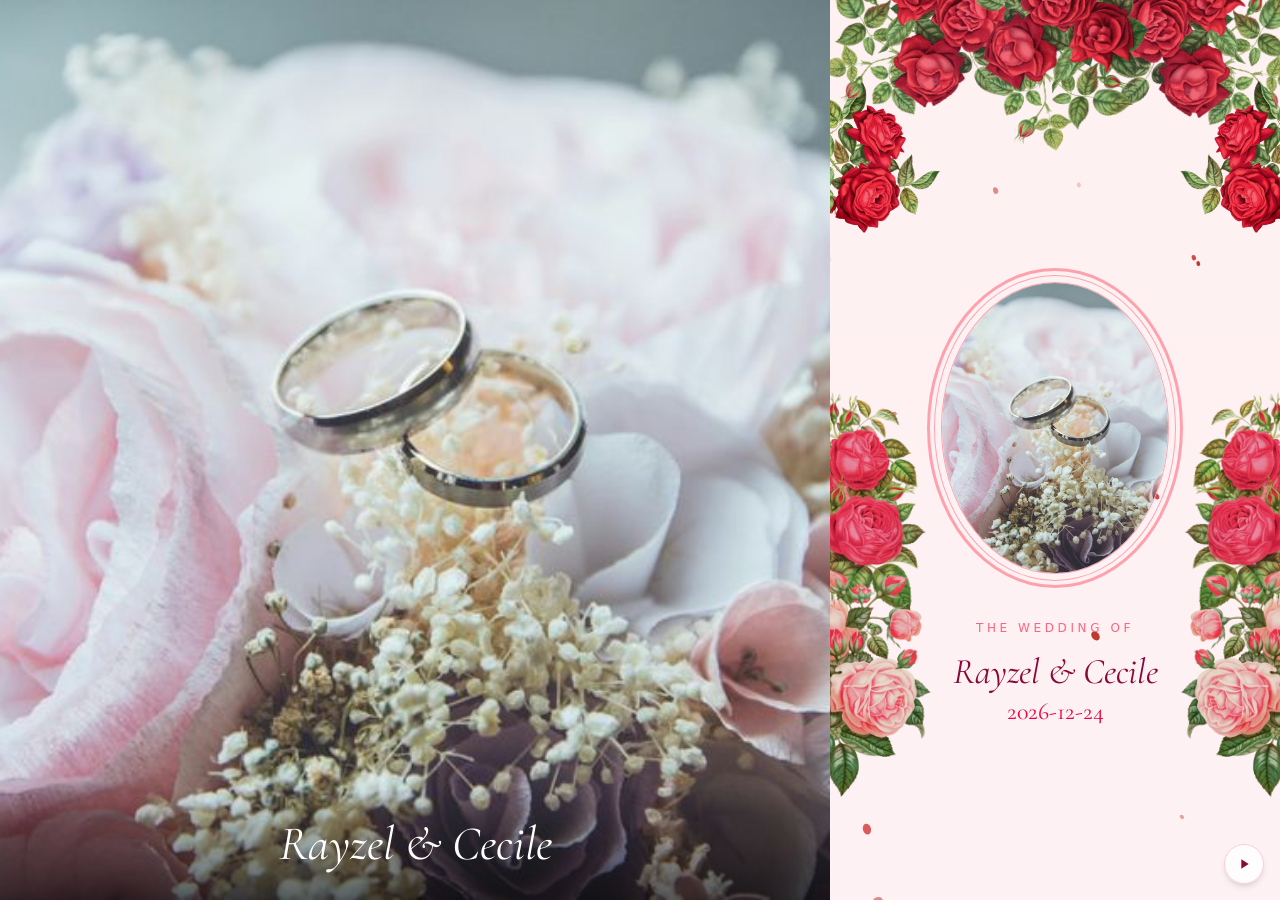
==== commit 46bb8aa9: "deploy" ====
--- a/open.html
+++ b/open.html
@@ -10,23 +10,23 @@
 			href="https://fonts.googleapis.com/css2?family=Cormorant+Garamond:ital,wght@0,300;0,400;0,500;0,600;0,700;1,300;1,400;1,500;1,600;1,700&family=Libertinus+Serif:ital,wght@0,400;0,700;1,400&display=swap"
 			rel="stylesheet"
 		/>
-		<link href="./_app/immutable/entry/start.CaGZISB8.js" rel="modulepreload">
-		<link href="./_app/immutable/chunks/CKCxUf2V.js" rel="modulepreload">
+		<link href="./_app/immutable/entry/start.CtbY1Ym2.js" rel="modulepreload">
+		<link href="./_app/immutable/chunks/DEfv4d6U.js" rel="modulepreload">
 		<link href="./_app/immutable/chunks/DNnI4Xoj.js" rel="modulepreload">
 		<link href="./_app/immutable/chunks/BO3rR3Jv.js" rel="modulepreload">
-		<link href="./_app/immutable/chunks/BNvSVHtr.js" rel="modulepreload">
-		<link href="./_app/immutable/entry/app.DA4dYd7j.js" rel="modulepreload">
+		<link href="./_app/immutable/chunks/B-tKbejx.js" rel="modulepreload">
+		<link href="./_app/immutable/entry/app.H7hkfBEm.js" rel="modulepreload">
 		<link href="./_app/immutable/chunks/CLZ9PxQS.js" rel="modulepreload">
 		<link href="./_app/immutable/chunks/DiSbDV8Y.js" rel="modulepreload">
 		<link href="./_app/immutable/chunks/DsXAj-8g.js" rel="modulepreload">
 		<link href="./_app/immutable/chunks/DhJRY7gX.js" rel="modulepreload">
 		<link href="./_app/immutable/chunks/jvjXnuJ7.js" rel="modulepreload">
-		<link href="./_app/immutable/nodes/0.OIxcmG4z.js" rel="modulepreload">
+		<link href="./_app/immutable/nodes/0.Dh43QSRh.js" rel="modulepreload">
 		<link href="./_app/immutable/chunks/Bx8Dnl6_.js" rel="modulepreload">
-		<link href="./_app/immutable/chunks/D-BwyRTY.js" rel="modulepreload">
+		<link href="./_app/immutable/chunks/MVY88zxV.js" rel="modulepreload">
 		<link href="./_app/immutable/nodes/2.Di4ySoYT.js" rel="modulepreload">
-		<link href="./_app/immutable/nodes/4.Ch5FISVe.js" rel="modulepreload">
-		<link href="./_app/immutable/chunks/Cg-gEaou.js" rel="modulepreload">
+		<link href="./_app/immutable/nodes/4.DzZogFQG.js" rel="modulepreload">
+		<link href="./_app/immutable/chunks/DbUGY38D.js" rel="modulepreload">
 		<!--12qhfyh--><link rel="icon" href="[data-uri]"/><!----><!--8quagp--><style>
 		html {
 			scroll-behavior: smooth;
@@ -35,19 +35,19 @@
 		<link href="./_app/immutable/assets/0.C0IVeVlz.css" rel="stylesheet">
 	</head>
 	<body data-sveltekit-preload-data="hover">
-		<div style="display: contents"><!--[--><!--[0--><!--[--><!--[0--><!--[-1--><!--]--><!--]--> <!--[0--><!--[--><!--[--><div class="h-screen snap-y snap-mandatory overflow-y-scroll"><!--[0--><canvas class="fixed inset-0 pointer-events-none " aria-hidden="true"></canvas><!--]--> <div class="hidden lg:fixed lg:top-0 lg:left-0 lg:block lg:h-screen lg:w-[calc(100%-450px)]"><div class="relative h-full min-h-[50vh] w-full lg:min-h-screen h-full"><!--[-1--><img src="./photo-hero.jpg" alt="Rayzel &amp; Cecile" class="h-full w-full object-cover" onerror="this.__e=event"/><!--]--> <!--[0--><div class="absolute right-0 bottom-0 left-0 bg-gradient-to-t from-black/60 to-transparent p-8"><p class="text-center font-romantic italic text-4xl text-white md:text-5xl">Rayzel &amp; Cecile</p></div><!--]--></div><!----></div> <div class="lg:ml-[calc(100%-450px)] lg:w-[450px]"><div class="pointer-events-none fixed z-50 top-0 h-screen w-full mx-auto overflow-hidden lg:max-w-[450px] lg:right-0 lg:mx-0 " style="transform: translateY(0rem);" aria-hidden="true"><svg viewBox="0 0 800 1550" class="w-full" style="aspect-ratio: 800 / 1422;" xmlns="http://www.w3.org/2000/svg"><image id="photo2" href="./collage/edited-photo-2.webp" width="423.39694" height="556.97906" x="694.10107" y="654.32874" preserveAspectRatio="none" transform="translate(300, 0) rotate(3.3486864)"></image><image id="rawpx" href="./collage/rawpixel.webp" width="407.72922" height="511.15244" x="614.14673" y="1078.5081" preserveAspectRatio="none" transform="translate(300, 0)"></image><image id="photo0" href="./collage/edited-photo.webp" width="281.18546" height="362.04129" x="82.585175" y="-389.56711" preserveAspectRatio="none" transform="translate(-300, 0) rotate(133.05895)"></image><image id="clone1" href="./collage/edited-photo-1.webp" width="418.42892" height="530.44025" x="196.43202" y="-311.45044" preserveAspectRatio="none" transform="translate(0, -300) rotate(-69.727444,541.31115,-116.61384) scale(1,-1)"></image><image id="clone2" href="./collage/edited-photo-1.webp" width="418.42892" height="530.44025" x="196.43202" y="-311.45044" preserveAspectRatio="none" transform="translate(0, -300) matrix(-0.34648637,-0.93805502,-0.93805502,0.34648637,363.4765,411.13363) scale(1,-1)"></image><image id="photo1" href="./collage/edited-photo-1.webp" width="418.42892" height="530.44025" x="196.43202" y="-311.45044" preserveAspectRatio="none" transform="translate(0, -300) scale(1,-1)"></image><image id="mirror2" href="./collage/edited-photo-2.webp" width="423.39694" height="556.97906" x="694.10107" y="654.32874" preserveAspectRatio="none" transform="translate(-300, 0) matrix(-1,0,0,1,801.27968,0) rotate(3.3486864)"></image><image id="mirrorP" href="./collage/rawpixel.webp" width="407.72922" height="511.15244" x="614.14673" y="1078.5081" preserveAspectRatio="none" transform="translate(-300, 0) matrix(-1,0,0,1,803.58194,0)"></image><image id="mirror0" href="./collage/edited-photo.webp" width="281.18546" height="362.04129" x="82.585175" y="-389.56711" preserveAspectRatio="none" transform="translate(300, 0) matrix(-1,0,0,1,819.99999,0) rotate(133.05895)"></image></svg></div><!----> <div class="bg-gradient-to-b from-rose-50 via-pink-50 to-rose-100 text-rose-900"><!--[--><section class="snap-start flex h-screen items-center justify-center"><div><!--[--><div class="relative px-8 py-12 md:mt-[6em] text-center "><div class="relative z-10"><!--[0--><div class="mx-auto mb-8 w-64 h-80 rounded-[50%] p-1 border-[3px] border-rose-300"><div class="w-full h-full rounded-[50%] p-1.5 border border-rose-300"><div class="w-full h-full overflow-hidden rounded-[50%] border border-rose-300"><img src="./photo-hero.jpg" alt="Rayzel &amp; Cecile" class="w-full h-full object-cover"/></div></div></div><!--]--> <!--[0--><p class="mb-4 text-xs tracking-[0.3em] text-rose-400 uppercase">The Wedding of</p><!--]--> <p class="font-romantic italic text-3xl text-rose-900 md:text-4xl">Rayzel &amp; Cecile</p> <p class="mt-1 font-romantic text-sm text-rose-600">2026-12-24</p></div></div><!--]--></div></section><section class="snap-start flex h-screen items-center justify-center"><div><!--[--><div class="relative px-12 py-12 text-center "><!--[-1--><!--]--> <div class="relative z-10"><!--[0--><p class="mb-6 text-xs tracking-[0.3em] text-rose-400 uppercase">Blessed Words</p><!--]--> <blockquote class="mx-auto mt-8 max-w-lg font-romantic italic text-rose-800 text-2xl leading-relaxed">"And among His signs is that He created for you from yourselves mates that you may find tranquility in them; and He placed between you affection and mercy. Indeed in that are signs for a people who give thought."</blockquote> <!--[0--><cite class="mt-6 block text-sm text-rose-600 not-italic">— Q.S. Ar-Rum: 21</cite><!--]--></div></div><!--]--></div></section><section class="snap-start flex h-screen items-center justify-center"><div><!--[--><div class="relative px-8 py-12 text-center "><div class="relative z-10"><!--[0--><p class="mb-8 text-xs tracking-[0.3em] text-rose-400 uppercase">The Couple</p><!--]--> <div class="flex flex-col mx-auto max-w-lg"><!--[--><!--[-1--><!--]--> <div class="flex flex-col items-center text-center"><!--[0--><div class="mb-4 w-28 h-28 overflow-hidden rounded-full"><img src="./photo-gallery-5.jpg" alt="Rayzel" class="w-full h-full object-cover"/></div><!--]--> <h3 class="font-romantic italic text-xl text-rose-900 md:text-2xl">Rayzel</h3> <!--[0--><p class="mt-2 text-sm leading-relaxed text-rose-700"><!---->The creative soul behind every detail.<!----></p><!--]--></div><!--[0--><div class="w-48 h-px bg-gradient-to-r from-transparent via-rose-300 to-transparent mx-auto my-4" aria-hidden="true"></div><!--]--> <div class="flex flex-col items-center text-center"><!--[0--><div class="mb-4 w-28 h-28 overflow-hidden rounded-full"><img src="./photo-gallery-4.jpg" alt="Cecile" class="w-full h-full object-cover"/></div><!--]--> <h3 class="font-romantic italic text-xl text-rose-900 md:text-2xl">Cecile</h3> <!--[0--><p class="mt-2 text-sm leading-relaxed text-rose-700"><!---->The heart that makes it all meaningful.<!----></p><!--]--></div><!--]--></div></div></div><!--]--></div></section><section class="snap-start flex h-screen items-center justify-center"><div><!--[--><div class="px-8 py-10 text-center "><!--[0--><p class="mb-8 text-xs tracking-[0.3em] text-rose-400 uppercase">Save the Date</p><!--]--> <div class="space-y-8"><div><p class="font-libertinus text-4xl text-rose-900 md:text-5xl">Thursday, December 24, 2026</p></div> <div class="space-y-3 text-rose-700"><!--[0--><div><p class="text-xs tracking-wider text-rose-400 uppercase">Akad Nikah</p> <p class="text-lg">15:00 WIB</p></div><!--]--> <div><p class="text-xs tracking-wider text-rose-400 uppercase">Wedding Reception</p> <p class="text-lg">16:00 WIB</p></div></div> <!--[0--><div class="border-t border-rose-200 pt-6"><p class="mb-3 text-xs tracking-wider text-rose-400 uppercase">Counting Down</p> <div class="flex justify-center gap-4 text-rose-900"><div><p class="font-libertinus text-3xl md:text-4xl">168</p> <p class="text-xs text-rose-500">Days</p></div> <div><p class="font-libertinus text-3xl md:text-4xl">22</p> <p class="text-xs text-rose-500">Hours</p></div></div></div><!--]--> <!--[0--><div class="border-t border-rose-200 pt-4"><p class="mb-2 text-xs tracking-wider text-rose-400 uppercase">Dress Code</p> <p class="text-sm text-rose-700">Formal attire in soft pink, cream, or beige</p></div><!--]--> <div class="border-t border-rose-200 pt-4"><a href="https://calendar.google.com/calendar/render?action=TEMPLATE&amp;text=Wedding+of+Rayzel+%26+Cecile&amp;dates=20261224T160000%2F20261224T160000&amp;details=Wedding+celebration" target="_blank" rel="noopener noreferrer" class="inline-block border border-rose-900 px-6 py-2 text-sm text-rose-900 transition-colors duration-300 hover:bg-rose-900 hover:text-white">Add to Google Calendar</a></div></div></div><!--]--></div></section><section class="snap-start flex h-screen items-center justify-center"><div><!--[--><div class="relative px-8 py-10 "><!--[-1--><!--]--> <div class="relative z-10"><!--[0--><p class="mb-6 text-center text-xs tracking-[0.3em] text-rose-400 uppercase">Location</p><!--]--> <div class="relative mb-6 h-64 w-full overflow-hidden rounded-lg bg-gray-200"><!--[0--><iframe src="https://www.google.com/maps/embed?pb=!1m18!1m12!1m3!1d3965.674!2d106.798!3d-6.225!2m3!1f0!2f0!3f0!3m2!1i1024!2i768!4f13.1!3m3!1m2!1s0x2e69e4e0e0e0e0e0%3D0x0!2zNsKwMTMnMzAuMCJTIDEwNsKwNDgnMTIuOCJF!5e0!3m2!1sen!2sid!4v1" width="100%" height="100%" style="border:0" allowfullscreen="" loading="lazy" referrerpolicy="no-referrer-when-downgrade" title="Venue location"></iframe><!--]--></div> <div class="text-center"><p class="font-romantic text-xl text-rose-900">Hotel Mulia Senayan</p> <p class="mt-1 text-sm text-rose-600">Jl. Asia Afrika No. 8, Jakarta Pusat, Daerah Khusus Ibukota Jakarta 10270</p> <!--[0--><div><a href="https://maps.google.com/?q=Hotel+Mulia+Senayan+Jakarta" target="_blank" rel="noopener noreferrer" class="mt-4 inline-block border border-rose-900 px-6 py-2 text-sm text-rose-900 transition-colors duration-300 hover:bg-rose-900 hover:text-white">Open in Maps</a></div><!--]--></div></div></div><!--]--></div></section><section class="snap-start h-dvh flex items-center justify-center"><div class="h-full w-full"><!--[--><div class="relative h-dvh w-full overflow-hidden " role="region" aria-label="Photo gallery slideshow"><!--[--><div class="absolute inset-0 bg-cover bg-center transition-opacity duration-1000 pointer-events-none opacity-100" style="background-image: url('./photo-gallery-1.jpg')"></div><div class="absolute inset-0 bg-cover bg-center transition-opacity duration-1000 pointer-events-none opacity-0" style="background-image: url('./photo-gallery-2.jpg')"></div><div class="absolute inset-0 bg-cover bg-center transition-opacity duration-1000 pointer-events-none opacity-0" style="background-image: url('./photo-gallery-3.jpg')"></div><div class="absolute inset-0 bg-cover bg-center transition-opacity duration-1000 pointer-events-none opacity-0" style="background-image: url('./photo-gallery-4.jpg')"></div><div class="absolute inset-0 bg-cover bg-center transition-opacity duration-1000 pointer-events-none opacity-0" style="background-image: url('./photo-gallery-5.jpg')"></div><div class="absolute inset-0 bg-cover bg-center transition-opacity duration-1000 pointer-events-none opacity-0" style="background-image: url('./photo-gallery-6.jpg')"></div><!--]--> <div class="absolute inset-0 bg-gradient-to-t from-black/60 via-transparent to-black/30 pointer-events-none" aria-hidden="true"></div> <button class="absolute inset-0 z-10 cursor-pointer" aria-label="Open photo 1 of 6"></button> <div class="relative z-20 flex h-full flex-col items-center justify-center px-8 py-10 text-center pointer-events-none"><!--[0--><p class="mb-6 text-xs tracking-[0.3em] text-rose-200 uppercase">Gallery</p><!--]--> <!--[0--><h2 class="font-romantic text-3xl text-white md:text-4xl">Our Story</h2><!--]--> <!--[0--><p class="mx-auto mt-4 max-w-lg text-base leading-relaxed text-white/90 md:text-lg">A glimpse into our journey together.</p><!--]--></div> <!--[0--><div class="absolute bottom-8 left-1/2 z-20 flex -translate-x-1/2 gap-2"><!--[--><button class="h-2 rounded-full transition-all duration-300 w-4 bg-rose-300" aria-label="Go to photo 1"></button><button class="h-2 rounded-full transition-all duration-300 w-2 bg-white/50" aria-label="Go to photo 2"></button><button class="h-2 rounded-full transition-all duration-300 w-2 bg-white/50" aria-label="Go to photo 3"></button><button class="h-2 rounded-full transition-all duration-300 w-2 bg-white/50" aria-label="Go to photo 4"></button><button class="h-2 rounded-full transition-all duration-300 w-2 bg-white/50" aria-label="Go to photo 5"></button><button class="h-2 rounded-full transition-all duration-300 w-2 bg-white/50" aria-label="Go to photo 6"></button><!--]--></div><!--]--></div> <!--[-1--><!--]--><!--]--></div></section><section class="snap-start flex h-screen items-center justify-center"><div><!--[--><div class="relative px-8 py-10 text-center "><!--[-1--><!--]--> <div class="relative z-10"><!--[0--><p class="mb-6 text-xs tracking-[0.3em] text-rose-400 uppercase">Wedding Gift</p><!--]--> <p class="mx-auto mb-8 max-w-lg text-base leading-relaxed text-rose-700">Your presence is our greatest gift. However, if you wish to bless us further:</p> <!--[0--><div class="mx-auto flex flex-col items-center gap-6"><!--[--><div class="relative w-full max-w-[350px] aspect-[1.586/1] overflow-hidden rounded-3xl bg-gradient-to-br from-rose-400 via-pink-400 to-rose-500 p-5 text-white shadow-2xl"><div class="absolute inset-0 bg-gradient-to-br from-white/30 via-transparent to-transparent"></div> <div class="absolute -right-8 -top-8 h-32 w-32 rounded-full bg-white/10"></div> <div class="absolute -bottom-10 -left-10 h-32 w-32 rounded-full bg-white/10"></div> <div class="relative flex flex-col"><div class="flex items-start justify-between"><div><p class="text-xs tracking-[0.3em] uppercase text-white/70">Bank Central Asia</p> <h3 class="text-left mt-1 text-xl font-bold">BCA</h3></div> <div class="h-10 w-14 rounded-lg bg-gradient-to-br from-yellow-100 to-yellow-300"></div></div> <div class="mt-8"><p class="text-left mb-1 text-xs tracking-widest text-white/70">ACCOUNT NUMBER</p> <div class="flex items-center justify-between gap-3"><p class="font-mono tracking-[0.2em]">1234 5678 90</p> <button class="inline-flex items-center gap-1.5 rounded-full bg-white/15 px-3 py-1.5 text-sm font-medium text-white backdrop-blur transition hover:bg-white/25"><svg class="h-4 w-4 fill-current" viewBox="0 0 24 24" xmlns="http://www.w3.org/2000/svg"><path fill-rule="evenodd" clip-rule="evenodd" d="M21 8C21 6.34315 19.6569 5 18 5H10C8.34315 5 7 6.34315 7 8V20C7 21.6569 8.34315 23 10 23H18C19.6569 23 21 21.6569 21 20V8ZM19 8C19 7.44772 18.5523 7 18 7H10C9.44772 7 9 7.44772 9 8V20C9 20.5523 9.44772 21 10 21H18C18.5523 21 19 20.5523 19 20V8Z"></path><path d="M6 3H16C16.5523 3 17 2.55228 17 2C17 1.44772 16.5523 1 16 1H6C4.34315 1 3 2.34315 3 4V18C3 18.5523 3.44772 19 4 19C4.55228 19 5 18.5523 5 18V4C5 3.44772 5.44772 3 6 3Z"></path></svg> <span>Copy</span></button></div></div> <div class="mt-1 flex items-end justify-between"><div><p class="text-xs tracking-widest text-white/70">ACCOUNT HOLDER</p> <p class="mt-1 text-lg font-medium">Rayzel &amp; Cecile</p></div> <div class="text-2xl text-white/70"><svg class="h-6 w-6" viewBox="0 0 24 24" fill="none" stroke="currentColor" stroke-width="1.5"><path d="M8.5 16.5C11 14 11 10 8.5 7.5" stroke-linecap="round"></path><path d="M12.5 18.5C16 15 16 9 12.5 5.5" stroke-linecap="round"></path><path d="M16.5 20.5C21 16 21 8 16.5 3.5" stroke-linecap="round"></path></svg></div></div></div></div><!--]--></div><!--]--></div></div><!--]--></div></section><section class="snap-start flex h-screen items-center justify-center"><div><!--[--><div class="relative flex flex-col h-full px-8 py-16 text-center "><!--[-1--><!--]--> <div class="relative z-10 flex-1 flex flex-col items-center justify-center mx-auto max-w-lg"><!--[-1--><!--]--> <p class="mb-10 text-lg leading-relaxed text-rose-700">Thank you for being part of our journey. We can't wait to celebrate with you!</p> <div class="border-t border-rose-200 pt-8"><p class="font-romantic italic text-2xl text-rose-900 md:text-3xl">With love, Rayzel &amp; Cecile</p></div></div></div><!--]--></div></section><!--]--></div></div></div><!--]--><!----><!--]--><!--]--><!----><!--]--><!--]--> <!--[-1--><!--]--><!--]-->
+		<div style="display: contents"><!--[--><!--[0--><!--[--><!--[0--><!--[-1--><!--]--><!--]--> <!--[0--><!--[--><!--[--><div class="h-screen snap-y snap-mandatory overflow-y-scroll"><!--[0--><canvas class="fixed inset-0 pointer-events-none " aria-hidden="true"></canvas><!--]--> <div class="hidden lg:fixed lg:top-0 lg:left-0 lg:block lg:h-screen lg:w-[calc(100%-450px)]"><div class="relative h-full min-h-[50vh] w-full lg:min-h-screen h-full"><!--[-1--><img src="./photo-hero.jpg" alt="Rayzel &amp; Cecile" class="h-full w-full object-cover" onerror="this.__e=event"/><!--]--> <!--[0--><div class="absolute right-0 bottom-0 left-0 bg-gradient-to-t from-black/60 to-transparent p-8"><p class="text-center font-romantic italic text-4xl text-white md:text-5xl">Rayzel &amp; Cecile</p></div><!--]--></div><!----></div> <div class="lg:ml-[calc(100%-450px)] lg:w-[450px]"><div class="pointer-events-none fixed z-50 top-0 h-screen w-full mx-auto overflow-hidden lg:max-w-[450px] lg:right-0 lg:mx-0 " style="transform: translateY(0rem);" aria-hidden="true"><svg viewBox="0 0 800 1550" class="w-full" style="aspect-ratio: 800 / 1422;" xmlns="http://www.w3.org/2000/svg"><image id="photo2" href="./collage/edited-photo-2.webp" width="423.39694" height="556.97906" x="694.10107" y="654.32874" preserveAspectRatio="none" transform="translate(300, 0) rotate(3.3486864)"></image><image id="rawpx" href="./collage/rawpixel.webp" width="407.72922" height="511.15244" x="614.14673" y="1078.5081" preserveAspectRatio="none" transform="translate(300, 0)"></image><image id="photo0" href="./collage/edited-photo.webp" width="281.18546" height="362.04129" x="82.585175" y="-389.56711" preserveAspectRatio="none" transform="translate(-300, 0) rotate(133.05895)"></image><image id="clone1" href="./collage/edited-photo-1.webp" width="418.42892" height="530.44025" x="196.43202" y="-311.45044" preserveAspectRatio="none" transform="translate(0, -300) rotate(-69.727444,541.31115,-116.61384) scale(1,-1)"></image><image id="clone2" href="./collage/edited-photo-1.webp" width="418.42892" height="530.44025" x="196.43202" y="-311.45044" preserveAspectRatio="none" transform="translate(0, -300) matrix(-0.34648637,-0.93805502,-0.93805502,0.34648637,363.4765,411.13363) scale(1,-1)"></image><image id="photo1" href="./collage/edited-photo-1.webp" width="418.42892" height="530.44025" x="196.43202" y="-311.45044" preserveAspectRatio="none" transform="translate(0, -300) scale(1,-1)"></image><image id="mirror2" href="./collage/edited-photo-2.webp" width="423.39694" height="556.97906" x="694.10107" y="654.32874" preserveAspectRatio="none" transform="translate(-300, 0) matrix(-1,0,0,1,801.27968,0) rotate(3.3486864)"></image><image id="mirrorP" href="./collage/rawpixel.webp" width="407.72922" height="511.15244" x="614.14673" y="1078.5081" preserveAspectRatio="none" transform="translate(-300, 0) matrix(-1,0,0,1,803.58194,0)"></image><image id="mirror0" href="./collage/edited-photo.webp" width="281.18546" height="362.04129" x="82.585175" y="-389.56711" preserveAspectRatio="none" transform="translate(300, 0) matrix(-1,0,0,1,819.99999,0) rotate(133.05895)"></image></svg></div><!----> <div class="bg-gradient-to-b from-rose-50 via-pink-50 to-rose-100 text-rose-900"><!--[--><section class="snap-start flex h-screen items-center justify-center"><div><!--[--><div class="relative px-8 py-12 md:mt-[6em] text-center "><div class="relative z-10"><!--[0--><div class="mx-auto mb-8 w-64 h-80 rounded-[50%] p-1 border-[3px] border-rose-300"><div class="w-full h-full rounded-[50%] p-1.5 border border-rose-300"><div class="w-full h-full overflow-hidden rounded-[50%] border border-rose-300"><img src="./photo-hero.jpg" alt="Rayzel &amp; Cecile" class="w-full h-full object-cover"/></div></div></div><!--]--> <!--[0--><p class="mb-4 text-xs tracking-[0.3em] text-rose-400 uppercase">The Wedding of</p><!--]--> <p class="font-romantic italic text-rose-900 text-4xl">Rayzel &amp; Cecile</p> <p class="mt-1 font-romantic text-2xl text-rose-600">2026-12-24</p></div></div><!--]--></div></section><section class="snap-start flex h-screen items-center justify-center"><div><!--[--><div class="relative px-8 py-12 text-center "><div class="relative z-10"><!--[0--><p class="mb-8 text-xs tracking-[0.3em] text-rose-400 uppercase">The Couple</p><!--]--> <div class="flex flex-col mx-auto max-w-lg"><!--[--><!--[-1--><!--]--> <div class="flex flex-col items-center text-center"><!--[0--><div class="mb-4 w-28 h-28 overflow-hidden rounded-full"><img src="./photo-gallery-5.jpg" alt="Rayzel" class="w-full h-full object-cover"/></div><!--]--> <h3 class="font-romantic italic text-xl text-rose-900 md:text-2xl">Rayzel</h3> <!--[0--><p class="mt-2 text-sm leading-relaxed text-rose-700"><!---->The creative soul behind every detail.<!----></p><!--]--></div><!--[0--><div class="w-48 h-px bg-gradient-to-r from-transparent via-rose-300 to-transparent mx-auto my-4" aria-hidden="true"></div><!--]--> <div class="flex flex-col items-center text-center"><!--[0--><div class="mb-4 w-28 h-28 overflow-hidden rounded-full"><img src="./photo-gallery-4.jpg" alt="Cecile" class="w-full h-full object-cover"/></div><!--]--> <h3 class="font-romantic italic text-xl text-rose-900 md:text-2xl">Cecile</h3> <!--[0--><p class="mt-2 text-sm leading-relaxed text-rose-700"><!---->The heart that makes it all meaningful.<!----></p><!--]--></div><!--]--></div></div></div><!--]--></div></section><section class="snap-start flex h-screen items-center justify-center"><div><!--[--><div class="relative px-12 py-12 text-center "><!--[-1--><!--]--> <div class="relative z-10"><!--[0--><p class="mb-6 text-xs tracking-[0.3em] text-rose-400 uppercase">Blessed Words</p><!--]--> <blockquote class="mx-auto mt-8 max-w-lg font-romantic italic text-rose-800 text-2xl leading-relaxed">"And among His signs is that He created for you from yourselves mates that you may find tranquility in them; and He placed between you affection and mercy. Indeed in that are signs for a people who give thought."</blockquote> <!--[0--><cite class="mt-6 block text-sm text-rose-600 not-italic">— Q.S. Ar-Rum: 21</cite><!--]--></div></div><!--]--></div></section><section class="snap-start flex h-screen items-center justify-center"><div><!--[--><div class="px-8 py-10 text-center "><!--[0--><p class="mb-8 text-xs tracking-[0.3em] text-rose-400 uppercase">Save the Date</p><!--]--> <div class="space-y-8"><div><p class="font-libertinus text-4xl text-rose-900 md:text-5xl">Thursday, December 24, 2026</p></div> <div class="space-y-3 text-rose-700"><!--[0--><div><p class="text-xs tracking-wider text-rose-400 uppercase">Akad Nikah</p> <p class="text-lg">15:00 WIB</p></div><!--]--> <div><p class="text-xs tracking-wider text-rose-400 uppercase">Wedding Reception</p> <p class="text-lg">16:00 WIB</p></div></div> <!--[0--><div class="border-t border-rose-200 pt-6"><p class="mb-3 text-xs tracking-wider text-rose-400 uppercase">Counting Down</p> <div class="flex justify-center gap-4 text-rose-900"><div><p class="font-libertinus text-3xl md:text-4xl">168</p> <p class="text-xs text-rose-500">Days</p></div> <div><p class="font-libertinus text-3xl md:text-4xl">22</p> <p class="text-xs text-rose-500">Hours</p></div></div></div><!--]--> <!--[0--><div class="border-t border-rose-200 pt-4"><p class="mb-2 text-xs tracking-wider text-rose-400 uppercase">Dress Code</p> <p class="text-sm text-rose-700">Formal attire in soft pink, cream, or beige</p></div><!--]--> <div class="border-t border-rose-200 pt-4"><a href="https://calendar.google.com/calendar/render?action=TEMPLATE&amp;text=Wedding+of+Rayzel+%26+Cecile&amp;dates=20261224T160000%2F20261224T160000&amp;details=Wedding+celebration" target="_blank" rel="noopener noreferrer" class="inline-block border border-rose-900 px-6 py-2 text-sm text-rose-900 transition-colors duration-300 hover:bg-rose-900 hover:text-white">Add to Google Calendar</a></div></div></div><!--]--></div></section><section class="snap-start flex h-screen items-center justify-center"><div><!--[--><div class="relative px-8 py-10 "><!--[-1--><!--]--> <div class="relative z-10"><!--[0--><p class="mb-6 text-center text-xs tracking-[0.3em] text-rose-400 uppercase">Location</p><!--]--> <div class="relative mb-6 h-64 w-full overflow-hidden rounded-lg bg-gray-200"><!--[0--><iframe src="https://www.google.com/maps/embed?pb=!1m18!1m12!1m3!1d3965.674!2d106.798!3d-6.225!2m3!1f0!2f0!3f0!3m2!1i1024!2i768!4f13.1!3m3!1m2!1s0x2e69e4e0e0e0e0e0%3D0x0!2zNsKwMTMnMzAuMCJTIDEwNsKwNDgnMTIuOCJF!5e0!3m2!1sen!2sid!4v1" width="100%" height="100%" style="border:0" allowfullscreen="" loading="lazy" referrerpolicy="no-referrer-when-downgrade" title="Venue location"></iframe><!--]--></div> <div class="text-center"><p class="font-romantic text-xl text-rose-900">Hotel Mulia Senayan</p> <p class="mt-1 text-sm text-rose-600">Jl. Asia Afrika No. 8, Jakarta Pusat, Daerah Khusus Ibukota Jakarta 10270</p> <!--[0--><div><a href="https://maps.google.com/?q=Hotel+Mulia+Senayan+Jakarta" target="_blank" rel="noopener noreferrer" class="mt-4 inline-block border border-rose-900 px-6 py-2 text-sm text-rose-900 transition-colors duration-300 hover:bg-rose-900 hover:text-white">Open in Maps</a></div><!--]--></div></div></div><!--]--></div></section><section class="snap-start h-dvh flex items-center justify-center"><div class="h-full w-full"><!--[--><div class="relative h-dvh w-full overflow-hidden " role="region" aria-label="Photo gallery slideshow"><!--[--><div class="absolute inset-0 bg-cover bg-center transition-opacity duration-1000 pointer-events-none opacity-100" style="background-image: url('./photo-gallery-1.jpg')"></div><div class="absolute inset-0 bg-cover bg-center transition-opacity duration-1000 pointer-events-none opacity-0" style="background-image: url('./photo-gallery-2.jpg')"></div><div class="absolute inset-0 bg-cover bg-center transition-opacity duration-1000 pointer-events-none opacity-0" style="background-image: url('./photo-gallery-3.jpg')"></div><div class="absolute inset-0 bg-cover bg-center transition-opacity duration-1000 pointer-events-none opacity-0" style="background-image: url('./photo-gallery-4.jpg')"></div><div class="absolute inset-0 bg-cover bg-center transition-opacity duration-1000 pointer-events-none opacity-0" style="background-image: url('./photo-gallery-5.jpg')"></div><div class="absolute inset-0 bg-cover bg-center transition-opacity duration-1000 pointer-events-none opacity-0" style="background-image: url('./photo-gallery-6.jpg')"></div><!--]--> <div class="absolute inset-0 bg-gradient-to-t from-black/60 via-transparent to-black/30 pointer-events-none" aria-hidden="true"></div> <button class="absolute inset-0 z-10 cursor-pointer" aria-label="Open photo 1 of 6"></button> <div class="relative z-20 flex h-full flex-col items-center justify-center px-8 py-10 text-center pointer-events-none"><!--[0--><p class="mb-6 text-xs tracking-[0.3em] text-rose-200 uppercase">Gallery</p><!--]--> <!--[0--><h2 class="font-romantic text-3xl text-white md:text-4xl">Our Story</h2><!--]--> <!--[0--><p class="mx-auto mt-4 max-w-lg text-base leading-relaxed text-white/90 md:text-lg">A glimpse into our journey together.</p><!--]--></div> <!--[0--><div class="absolute bottom-8 left-1/2 z-20 flex -translate-x-1/2 gap-2"><!--[--><button class="h-2 rounded-full transition-all duration-300 w-4 bg-rose-300" aria-label="Go to photo 1"></button><button class="h-2 rounded-full transition-all duration-300 w-2 bg-white/50" aria-label="Go to photo 2"></button><button class="h-2 rounded-full transition-all duration-300 w-2 bg-white/50" aria-label="Go to photo 3"></button><button class="h-2 rounded-full transition-all duration-300 w-2 bg-white/50" aria-label="Go to photo 4"></button><button class="h-2 rounded-full transition-all duration-300 w-2 bg-white/50" aria-label="Go to photo 5"></button><button class="h-2 rounded-full transition-all duration-300 w-2 bg-white/50" aria-label="Go to photo 6"></button><!--]--></div><!--]--></div> <!--[-1--><!--]--><!--]--></div></section><section class="snap-start flex h-screen items-center justify-center"><div><!--[--><div class="relative px-8 py-10 text-center "><!--[-1--><!--]--> <div class="relative z-10"><!--[0--><p class="mb-6 text-xs tracking-[0.3em] text-rose-400 uppercase">Wedding Gift</p><!--]--> <p class="mx-auto mb-8 max-w-lg text-base leading-relaxed text-rose-700">Your presence is our greatest gift. However, if you wish to bless us further:</p> <!--[0--><div class="mx-auto flex flex-col items-center gap-6"><!--[--><div class="relative w-full max-w-[350px] aspect-[1.586/1] overflow-hidden rounded-3xl bg-gradient-to-br from-rose-400 via-pink-400 to-rose-500 p-5 text-white shadow-2xl"><div class="absolute inset-0 bg-gradient-to-br from-white/30 via-transparent to-transparent"></div> <div class="absolute -right-8 -top-8 h-32 w-32 rounded-full bg-white/10"></div> <div class="absolute -bottom-10 -left-10 h-32 w-32 rounded-full bg-white/10"></div> <div class="relative flex flex-col"><div class="flex items-start justify-between"><div><p class="text-xs tracking-[0.3em] uppercase text-white/70">Bank Central Asia</p> <h3 class="text-left mt-1 text-xl font-bold">BCA</h3></div> <div class="h-10 w-14 rounded-lg bg-gradient-to-br from-yellow-100 to-yellow-300"></div></div> <div class="mt-8"><p class="text-left mb-1 text-xs tracking-widest text-white/70">ACCOUNT NUMBER</p> <div class="flex items-center justify-between gap-3"><p class="font-mono tracking-[0.2em]">1234 5678 90</p> <button class="inline-flex items-center gap-1.5 rounded-full bg-white/15 px-3 py-1.5 text-sm font-medium text-white backdrop-blur transition hover:bg-white/25"><svg class="h-4 w-4 fill-current" viewBox="0 0 24 24" xmlns="http://www.w3.org/2000/svg"><path fill-rule="evenodd" clip-rule="evenodd" d="M21 8C21 6.34315 19.6569 5 18 5H10C8.34315 5 7 6.34315 7 8V20C7 21.6569 8.34315 23 10 23H18C19.6569 23 21 21.6569 21 20V8ZM19 8C19 7.44772 18.5523 7 18 7H10C9.44772 7 9 7.44772 9 8V20C9 20.5523 9.44772 21 10 21H18C18.5523 21 19 20.5523 19 20V8Z"></path><path d="M6 3H16C16.5523 3 17 2.55228 17 2C17 1.44772 16.5523 1 16 1H6C4.34315 1 3 2.34315 3 4V18C3 18.5523 3.44772 19 4 19C4.55228 19 5 18.5523 5 18V4C5 3.44772 5.44772 3 6 3Z"></path></svg> <span>Copy</span></button></div></div> <div class="mt-1 flex items-end justify-between"><div><p class="text-xs tracking-widest text-white/70">ACCOUNT HOLDER</p> <p class="mt-1 text-lg font-medium">Rayzel &amp; Cecile</p></div> <div class="text-2xl text-white/70"><svg class="h-6 w-6" viewBox="0 0 24 24" fill="none" stroke="currentColor" stroke-width="1.5"><path d="M8.5 16.5C11 14 11 10 8.5 7.5" stroke-linecap="round"></path><path d="M12.5 18.5C16 15 16 9 12.5 5.5" stroke-linecap="round"></path><path d="M16.5 20.5C21 16 21 8 16.5 3.5" stroke-linecap="round"></path></svg></div></div></div></div><!--]--></div><!--]--></div></div><!--]--></div></section><section class="snap-start flex h-screen items-center justify-center"><div><!--[--><div class="relative flex flex-col h-full px-8 py-16 text-center "><!--[-1--><!--]--> <div class="relative z-10 flex-1 flex flex-col items-center justify-center mx-auto max-w-lg"><!--[-1--><!--]--> <p class="mb-10 text-lg leading-relaxed text-rose-700">Thank you for being part of our journey. We can't wait to celebrate with you!</p> <div class="border-t border-rose-200 pt-8"><p class="font-romantic italic text-2xl text-rose-900 md:text-3xl">With love, Rayzel &amp; Cecile</p></div></div></div><!--]--></div></section><!--]--></div></div></div><!--]--><!----><!--]--><!--]--><!----><!--]--><!--]--> <!--[-1--><!--]--><!--]-->
 			
 			<script>
 				{
-					__sveltekit_1imz3wz = {
+					__sveltekit_55b7of = {
 						base: new URL(".", location).pathname.slice(0, -1)
 					};
 
 					const element = document.currentScript.parentElement;
 
 					Promise.all([
-						import("./_app/immutable/entry/start.CaGZISB8.js"),
-						import("./_app/immutable/entry/app.DA4dYd7j.js")
+						import("./_app/immutable/entry/start.CtbY1Ym2.js"),
+						import("./_app/immutable/entry/app.H7hkfBEm.js")
 					]).then(([kit, app]) => {
 						kit.start(app, element, {
 							node_ids: [0, 2, 4],
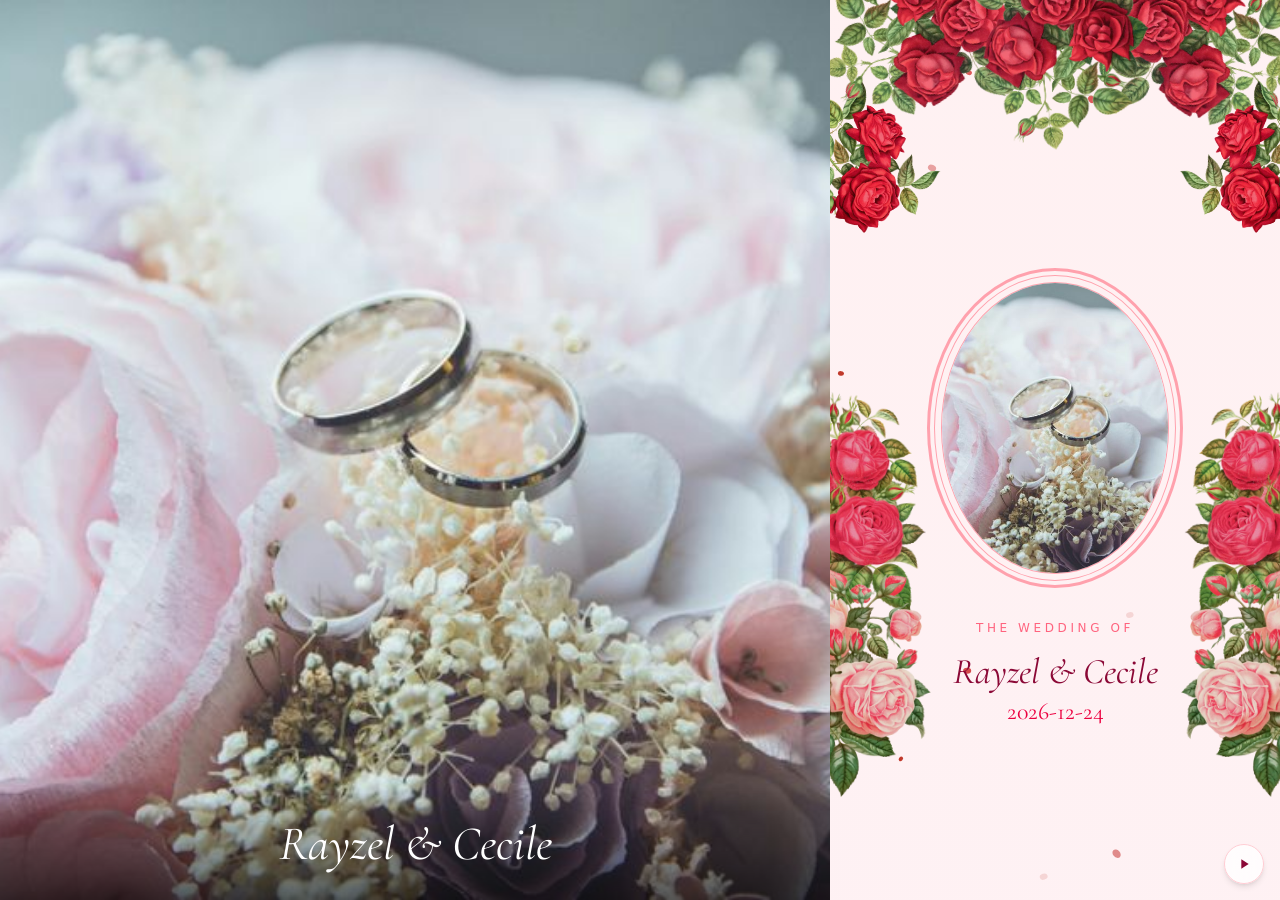
==== commit 6718a736: "deploy" ====
--- a/open.html
+++ b/open.html
@@ -10,44 +10,44 @@
 			href="https://fonts.googleapis.com/css2?family=Cormorant+Garamond:ital,wght@0,300;0,400;0,500;0,600;0,700;1,300;1,400;1,500;1,600;1,700&family=Libertinus+Serif:ital,wght@0,400;0,700;1,400&display=swap"
 			rel="stylesheet"
 		/>
-		<link href="./_app/immutable/entry/start.CtbY1Ym2.js" rel="modulepreload">
-		<link href="./_app/immutable/chunks/DEfv4d6U.js" rel="modulepreload">
+		<link href="./_app/immutable/entry/start.BTCFK91Y.js" rel="modulepreload">
+		<link href="./_app/immutable/chunks/BNtBiX6k.js" rel="modulepreload">
 		<link href="./_app/immutable/chunks/DNnI4Xoj.js" rel="modulepreload">
 		<link href="./_app/immutable/chunks/BO3rR3Jv.js" rel="modulepreload">
-		<link href="./_app/immutable/chunks/B-tKbejx.js" rel="modulepreload">
-		<link href="./_app/immutable/entry/app.H7hkfBEm.js" rel="modulepreload">
+		<link href="./_app/immutable/chunks/CMoac6pv.js" rel="modulepreload">
+		<link href="./_app/immutable/entry/app.BFab1irY.js" rel="modulepreload">
 		<link href="./_app/immutable/chunks/CLZ9PxQS.js" rel="modulepreload">
 		<link href="./_app/immutable/chunks/DiSbDV8Y.js" rel="modulepreload">
 		<link href="./_app/immutable/chunks/DsXAj-8g.js" rel="modulepreload">
 		<link href="./_app/immutable/chunks/DhJRY7gX.js" rel="modulepreload">
 		<link href="./_app/immutable/chunks/jvjXnuJ7.js" rel="modulepreload">
-		<link href="./_app/immutable/nodes/0.Dh43QSRh.js" rel="modulepreload">
+		<link href="./_app/immutable/nodes/0.CEEidNuR.js" rel="modulepreload">
 		<link href="./_app/immutable/chunks/Bx8Dnl6_.js" rel="modulepreload">
-		<link href="./_app/immutable/chunks/MVY88zxV.js" rel="modulepreload">
+		<link href="./_app/immutable/chunks/BZIuJw0E.js" rel="modulepreload">
 		<link href="./_app/immutable/nodes/2.Di4ySoYT.js" rel="modulepreload">
-		<link href="./_app/immutable/nodes/4.DzZogFQG.js" rel="modulepreload">
+		<link href="./_app/immutable/nodes/4.D6qbHQVI.js" rel="modulepreload">
 		<link href="./_app/immutable/chunks/DbUGY38D.js" rel="modulepreload">
 		<!--12qhfyh--><link rel="icon" href="[data-uri]"/><!----><!--8quagp--><style>
 		html {
 			scroll-behavior: smooth;
 		}
 	</style><!---->
-		<link href="./_app/immutable/assets/0.C0IVeVlz.css" rel="stylesheet">
+		<link href="./_app/immutable/assets/0.Dh5J8k7n.css" rel="stylesheet">
 	</head>
 	<body data-sveltekit-preload-data="hover">
-		<div style="display: contents"><!--[--><!--[0--><!--[--><!--[0--><!--[-1--><!--]--><!--]--> <!--[0--><!--[--><!--[--><div class="h-screen snap-y snap-mandatory overflow-y-scroll"><!--[0--><canvas class="fixed inset-0 pointer-events-none " aria-hidden="true"></canvas><!--]--> <div class="hidden lg:fixed lg:top-0 lg:left-0 lg:block lg:h-screen lg:w-[calc(100%-450px)]"><div class="relative h-full min-h-[50vh] w-full lg:min-h-screen h-full"><!--[-1--><img src="./photo-hero.jpg" alt="Rayzel &amp; Cecile" class="h-full w-full object-cover" onerror="this.__e=event"/><!--]--> <!--[0--><div class="absolute right-0 bottom-0 left-0 bg-gradient-to-t from-black/60 to-transparent p-8"><p class="text-center font-romantic italic text-4xl text-white md:text-5xl">Rayzel &amp; Cecile</p></div><!--]--></div><!----></div> <div class="lg:ml-[calc(100%-450px)] lg:w-[450px]"><div class="pointer-events-none fixed z-50 top-0 h-screen w-full mx-auto overflow-hidden lg:max-w-[450px] lg:right-0 lg:mx-0 " style="transform: translateY(0rem);" aria-hidden="true"><svg viewBox="0 0 800 1550" class="w-full" style="aspect-ratio: 800 / 1422;" xmlns="http://www.w3.org/2000/svg"><image id="photo2" href="./collage/edited-photo-2.webp" width="423.39694" height="556.97906" x="694.10107" y="654.32874" preserveAspectRatio="none" transform="translate(300, 0) rotate(3.3486864)"></image><image id="rawpx" href="./collage/rawpixel.webp" width="407.72922" height="511.15244" x="614.14673" y="1078.5081" preserveAspectRatio="none" transform="translate(300, 0)"></image><image id="photo0" href="./collage/edited-photo.webp" width="281.18546" height="362.04129" x="82.585175" y="-389.56711" preserveAspectRatio="none" transform="translate(-300, 0) rotate(133.05895)"></image><image id="clone1" href="./collage/edited-photo-1.webp" width="418.42892" height="530.44025" x="196.43202" y="-311.45044" preserveAspectRatio="none" transform="translate(0, -300) rotate(-69.727444,541.31115,-116.61384) scale(1,-1)"></image><image id="clone2" href="./collage/edited-photo-1.webp" width="418.42892" height="530.44025" x="196.43202" y="-311.45044" preserveAspectRatio="none" transform="translate(0, -300) matrix(-0.34648637,-0.93805502,-0.93805502,0.34648637,363.4765,411.13363) scale(1,-1)"></image><image id="photo1" href="./collage/edited-photo-1.webp" width="418.42892" height="530.44025" x="196.43202" y="-311.45044" preserveAspectRatio="none" transform="translate(0, -300) scale(1,-1)"></image><image id="mirror2" href="./collage/edited-photo-2.webp" width="423.39694" height="556.97906" x="694.10107" y="654.32874" preserveAspectRatio="none" transform="translate(-300, 0) matrix(-1,0,0,1,801.27968,0) rotate(3.3486864)"></image><image id="mirrorP" href="./collage/rawpixel.webp" width="407.72922" height="511.15244" x="614.14673" y="1078.5081" preserveAspectRatio="none" transform="translate(-300, 0) matrix(-1,0,0,1,803.58194,0)"></image><image id="mirror0" href="./collage/edited-photo.webp" width="281.18546" height="362.04129" x="82.585175" y="-389.56711" preserveAspectRatio="none" transform="translate(300, 0) matrix(-1,0,0,1,819.99999,0) rotate(133.05895)"></image></svg></div><!----> <div class="bg-gradient-to-b from-rose-50 via-pink-50 to-rose-100 text-rose-900"><!--[--><section class="snap-start flex h-screen items-center justify-center"><div><!--[--><div class="relative px-8 py-12 md:mt-[6em] text-center "><div class="relative z-10"><!--[0--><div class="mx-auto mb-8 w-64 h-80 rounded-[50%] p-1 border-[3px] border-rose-300"><div class="w-full h-full rounded-[50%] p-1.5 border border-rose-300"><div class="w-full h-full overflow-hidden rounded-[50%] border border-rose-300"><img src="./photo-hero.jpg" alt="Rayzel &amp; Cecile" class="w-full h-full object-cover"/></div></div></div><!--]--> <!--[0--><p class="mb-4 text-xs tracking-[0.3em] text-rose-400 uppercase">The Wedding of</p><!--]--> <p class="font-romantic italic text-rose-900 text-4xl">Rayzel &amp; Cecile</p> <p class="mt-1 font-romantic text-2xl text-rose-600">2026-12-24</p></div></div><!--]--></div></section><section class="snap-start flex h-screen items-center justify-center"><div><!--[--><div class="relative px-8 py-12 text-center "><div class="relative z-10"><!--[0--><p class="mb-8 text-xs tracking-[0.3em] text-rose-400 uppercase">The Couple</p><!--]--> <div class="flex flex-col mx-auto max-w-lg"><!--[--><!--[-1--><!--]--> <div class="flex flex-col items-center text-center"><!--[0--><div class="mb-4 w-28 h-28 overflow-hidden rounded-full"><img src="./photo-gallery-5.jpg" alt="Rayzel" class="w-full h-full object-cover"/></div><!--]--> <h3 class="font-romantic italic text-xl text-rose-900 md:text-2xl">Rayzel</h3> <!--[0--><p class="mt-2 text-sm leading-relaxed text-rose-700"><!---->The creative soul behind every detail.<!----></p><!--]--></div><!--[0--><div class="w-48 h-px bg-gradient-to-r from-transparent via-rose-300 to-transparent mx-auto my-4" aria-hidden="true"></div><!--]--> <div class="flex flex-col items-center text-center"><!--[0--><div class="mb-4 w-28 h-28 overflow-hidden rounded-full"><img src="./photo-gallery-4.jpg" alt="Cecile" class="w-full h-full object-cover"/></div><!--]--> <h3 class="font-romantic italic text-xl text-rose-900 md:text-2xl">Cecile</h3> <!--[0--><p class="mt-2 text-sm leading-relaxed text-rose-700"><!---->The heart that makes it all meaningful.<!----></p><!--]--></div><!--]--></div></div></div><!--]--></div></section><section class="snap-start flex h-screen items-center justify-center"><div><!--[--><div class="relative px-12 py-12 text-center "><!--[-1--><!--]--> <div class="relative z-10"><!--[0--><p class="mb-6 text-xs tracking-[0.3em] text-rose-400 uppercase">Blessed Words</p><!--]--> <blockquote class="mx-auto mt-8 max-w-lg font-romantic italic text-rose-800 text-2xl leading-relaxed">"And among His signs is that He created for you from yourselves mates that you may find tranquility in them; and He placed between you affection and mercy. Indeed in that are signs for a people who give thought."</blockquote> <!--[0--><cite class="mt-6 block text-sm text-rose-600 not-italic">— Q.S. Ar-Rum: 21</cite><!--]--></div></div><!--]--></div></section><section class="snap-start flex h-screen items-center justify-center"><div><!--[--><div class="px-8 py-10 text-center "><!--[0--><p class="mb-8 text-xs tracking-[0.3em] text-rose-400 uppercase">Save the Date</p><!--]--> <div class="space-y-8"><div><p class="font-libertinus text-4xl text-rose-900 md:text-5xl">Thursday, December 24, 2026</p></div> <div class="space-y-3 text-rose-700"><!--[0--><div><p class="text-xs tracking-wider text-rose-400 uppercase">Akad Nikah</p> <p class="text-lg">15:00 WIB</p></div><!--]--> <div><p class="text-xs tracking-wider text-rose-400 uppercase">Wedding Reception</p> <p class="text-lg">16:00 WIB</p></div></div> <!--[0--><div class="border-t border-rose-200 pt-6"><p class="mb-3 text-xs tracking-wider text-rose-400 uppercase">Counting Down</p> <div class="flex justify-center gap-4 text-rose-900"><div><p class="font-libertinus text-3xl md:text-4xl">168</p> <p class="text-xs text-rose-500">Days</p></div> <div><p class="font-libertinus text-3xl md:text-4xl">22</p> <p class="text-xs text-rose-500">Hours</p></div></div></div><!--]--> <!--[0--><div class="border-t border-rose-200 pt-4"><p class="mb-2 text-xs tracking-wider text-rose-400 uppercase">Dress Code</p> <p class="text-sm text-rose-700">Formal attire in soft pink, cream, or beige</p></div><!--]--> <div class="border-t border-rose-200 pt-4"><a href="https://calendar.google.com/calendar/render?action=TEMPLATE&amp;text=Wedding+of+Rayzel+%26+Cecile&amp;dates=20261224T160000%2F20261224T160000&amp;details=Wedding+celebration" target="_blank" rel="noopener noreferrer" class="inline-block border border-rose-900 px-6 py-2 text-sm text-rose-900 transition-colors duration-300 hover:bg-rose-900 hover:text-white">Add to Google Calendar</a></div></div></div><!--]--></div></section><section class="snap-start flex h-screen items-center justify-center"><div><!--[--><div class="relative px-8 py-10 "><!--[-1--><!--]--> <div class="relative z-10"><!--[0--><p class="mb-6 text-center text-xs tracking-[0.3em] text-rose-400 uppercase">Location</p><!--]--> <div class="relative mb-6 h-64 w-full overflow-hidden rounded-lg bg-gray-200"><!--[0--><iframe src="https://www.google.com/maps/embed?pb=!1m18!1m12!1m3!1d3965.674!2d106.798!3d-6.225!2m3!1f0!2f0!3f0!3m2!1i1024!2i768!4f13.1!3m3!1m2!1s0x2e69e4e0e0e0e0e0%3D0x0!2zNsKwMTMnMzAuMCJTIDEwNsKwNDgnMTIuOCJF!5e0!3m2!1sen!2sid!4v1" width="100%" height="100%" style="border:0" allowfullscreen="" loading="lazy" referrerpolicy="no-referrer-when-downgrade" title="Venue location"></iframe><!--]--></div> <div class="text-center"><p class="font-romantic text-xl text-rose-900">Hotel Mulia Senayan</p> <p class="mt-1 text-sm text-rose-600">Jl. Asia Afrika No. 8, Jakarta Pusat, Daerah Khusus Ibukota Jakarta 10270</p> <!--[0--><div><a href="https://maps.google.com/?q=Hotel+Mulia+Senayan+Jakarta" target="_blank" rel="noopener noreferrer" class="mt-4 inline-block border border-rose-900 px-6 py-2 text-sm text-rose-900 transition-colors duration-300 hover:bg-rose-900 hover:text-white">Open in Maps</a></div><!--]--></div></div></div><!--]--></div></section><section class="snap-start h-dvh flex items-center justify-center"><div class="h-full w-full"><!--[--><div class="relative h-dvh w-full overflow-hidden " role="region" aria-label="Photo gallery slideshow"><!--[--><div class="absolute inset-0 bg-cover bg-center transition-opacity duration-1000 pointer-events-none opacity-100" style="background-image: url('./photo-gallery-1.jpg')"></div><div class="absolute inset-0 bg-cover bg-center transition-opacity duration-1000 pointer-events-none opacity-0" style="background-image: url('./photo-gallery-2.jpg')"></div><div class="absolute inset-0 bg-cover bg-center transition-opacity duration-1000 pointer-events-none opacity-0" style="background-image: url('./photo-gallery-3.jpg')"></div><div class="absolute inset-0 bg-cover bg-center transition-opacity duration-1000 pointer-events-none opacity-0" style="background-image: url('./photo-gallery-4.jpg')"></div><div class="absolute inset-0 bg-cover bg-center transition-opacity duration-1000 pointer-events-none opacity-0" style="background-image: url('./photo-gallery-5.jpg')"></div><div class="absolute inset-0 bg-cover bg-center transition-opacity duration-1000 pointer-events-none opacity-0" style="background-image: url('./photo-gallery-6.jpg')"></div><!--]--> <div class="absolute inset-0 bg-gradient-to-t from-black/60 via-transparent to-black/30 pointer-events-none" aria-hidden="true"></div> <button class="absolute inset-0 z-10 cursor-pointer" aria-label="Open photo 1 of 6"></button> <div class="relative z-20 flex h-full flex-col items-center justify-center px-8 py-10 text-center pointer-events-none"><!--[0--><p class="mb-6 text-xs tracking-[0.3em] text-rose-200 uppercase">Gallery</p><!--]--> <!--[0--><h2 class="font-romantic text-3xl text-white md:text-4xl">Our Story</h2><!--]--> <!--[0--><p class="mx-auto mt-4 max-w-lg text-base leading-relaxed text-white/90 md:text-lg">A glimpse into our journey together.</p><!--]--></div> <!--[0--><div class="absolute bottom-8 left-1/2 z-20 flex -translate-x-1/2 gap-2"><!--[--><button class="h-2 rounded-full transition-all duration-300 w-4 bg-rose-300" aria-label="Go to photo 1"></button><button class="h-2 rounded-full transition-all duration-300 w-2 bg-white/50" aria-label="Go to photo 2"></button><button class="h-2 rounded-full transition-all duration-300 w-2 bg-white/50" aria-label="Go to photo 3"></button><button class="h-2 rounded-full transition-all duration-300 w-2 bg-white/50" aria-label="Go to photo 4"></button><button class="h-2 rounded-full transition-all duration-300 w-2 bg-white/50" aria-label="Go to photo 5"></button><button class="h-2 rounded-full transition-all duration-300 w-2 bg-white/50" aria-label="Go to photo 6"></button><!--]--></div><!--]--></div> <!--[-1--><!--]--><!--]--></div></section><section class="snap-start flex h-screen items-center justify-center"><div><!--[--><div class="relative px-8 py-10 text-center "><!--[-1--><!--]--> <div class="relative z-10"><!--[0--><p class="mb-6 text-xs tracking-[0.3em] text-rose-400 uppercase">Wedding Gift</p><!--]--> <p class="mx-auto mb-8 max-w-lg text-base leading-relaxed text-rose-700">Your presence is our greatest gift. However, if you wish to bless us further:</p> <!--[0--><div class="mx-auto flex flex-col items-center gap-6"><!--[--><div class="relative w-full max-w-[350px] aspect-[1.586/1] overflow-hidden rounded-3xl bg-gradient-to-br from-rose-400 via-pink-400 to-rose-500 p-5 text-white shadow-2xl"><div class="absolute inset-0 bg-gradient-to-br from-white/30 via-transparent to-transparent"></div> <div class="absolute -right-8 -top-8 h-32 w-32 rounded-full bg-white/10"></div> <div class="absolute -bottom-10 -left-10 h-32 w-32 rounded-full bg-white/10"></div> <div class="relative flex flex-col"><div class="flex items-start justify-between"><div><p class="text-xs tracking-[0.3em] uppercase text-white/70">Bank Central Asia</p> <h3 class="text-left mt-1 text-xl font-bold">BCA</h3></div> <div class="h-10 w-14 rounded-lg bg-gradient-to-br from-yellow-100 to-yellow-300"></div></div> <div class="mt-8"><p class="text-left mb-1 text-xs tracking-widest text-white/70">ACCOUNT NUMBER</p> <div class="flex items-center justify-between gap-3"><p class="font-mono tracking-[0.2em]">1234 5678 90</p> <button class="inline-flex items-center gap-1.5 rounded-full bg-white/15 px-3 py-1.5 text-sm font-medium text-white backdrop-blur transition hover:bg-white/25"><svg class="h-4 w-4 fill-current" viewBox="0 0 24 24" xmlns="http://www.w3.org/2000/svg"><path fill-rule="evenodd" clip-rule="evenodd" d="M21 8C21 6.34315 19.6569 5 18 5H10C8.34315 5 7 6.34315 7 8V20C7 21.6569 8.34315 23 10 23H18C19.6569 23 21 21.6569 21 20V8ZM19 8C19 7.44772 18.5523 7 18 7H10C9.44772 7 9 7.44772 9 8V20C9 20.5523 9.44772 21 10 21H18C18.5523 21 19 20.5523 19 20V8Z"></path><path d="M6 3H16C16.5523 3 17 2.55228 17 2C17 1.44772 16.5523 1 16 1H6C4.34315 1 3 2.34315 3 4V18C3 18.5523 3.44772 19 4 19C4.55228 19 5 18.5523 5 18V4C5 3.44772 5.44772 3 6 3Z"></path></svg> <span>Copy</span></button></div></div> <div class="mt-1 flex items-end justify-between"><div><p class="text-xs tracking-widest text-white/70">ACCOUNT HOLDER</p> <p class="mt-1 text-lg font-medium">Rayzel &amp; Cecile</p></div> <div class="text-2xl text-white/70"><svg class="h-6 w-6" viewBox="0 0 24 24" fill="none" stroke="currentColor" stroke-width="1.5"><path d="M8.5 16.5C11 14 11 10 8.5 7.5" stroke-linecap="round"></path><path d="M12.5 18.5C16 15 16 9 12.5 5.5" stroke-linecap="round"></path><path d="M16.5 20.5C21 16 21 8 16.5 3.5" stroke-linecap="round"></path></svg></div></div></div></div><!--]--></div><!--]--></div></div><!--]--></div></section><section class="snap-start flex h-screen items-center justify-center"><div><!--[--><div class="relative flex flex-col h-full px-8 py-16 text-center "><!--[-1--><!--]--> <div class="relative z-10 flex-1 flex flex-col items-center justify-center mx-auto max-w-lg"><!--[-1--><!--]--> <p class="mb-10 text-lg leading-relaxed text-rose-700">Thank you for being part of our journey. We can't wait to celebrate with you!</p> <div class="border-t border-rose-200 pt-8"><p class="font-romantic italic text-2xl text-rose-900 md:text-3xl">With love, Rayzel &amp; Cecile</p></div></div></div><!--]--></div></section><!--]--></div></div></div><!--]--><!----><!--]--><!--]--><!----><!--]--><!--]--> <!--[-1--><!--]--><!--]-->
+		<div style="display: contents"><!--[--><!--[0--><!--[--><!--[0--><!--[-1--><!--]--><!--]--> <!--[0--><!--[--><!--[--><div class="h-screen snap-y snap-mandatory overflow-y-scroll"><!--[0--><canvas class="fixed inset-0 pointer-events-none " aria-hidden="true"></canvas><!--]--> <div class="hidden lg:fixed lg:top-0 lg:left-0 lg:block lg:h-screen lg:w-[calc(100%-450px)]"><div class="relative h-full min-h-[50vh] w-full lg:min-h-screen h-full"><!--[-1--><img src="./photo-hero.jpg" alt="Rayzel &amp; Cecile" class="h-full w-full object-cover" onerror="this.__e=event"/><!--]--> <!--[0--><div class="absolute right-0 bottom-0 left-0 bg-gradient-to-t from-black/60 to-transparent p-8"><p class="text-center font-romantic italic text-4xl text-white md:text-5xl">Rayzel &amp; Cecile</p></div><!--]--></div><!----></div> <div class="lg:ml-[calc(100%-450px)] lg:w-[450px]"><div class="pointer-events-none fixed z-50 top-0 h-screen w-full mx-auto overflow-hidden lg:max-w-[450px] lg:right-0 lg:mx-0 " style="transform: translateY(0rem);" aria-hidden="true"><svg viewBox="0 0 800 1550" class="w-full" style="aspect-ratio: 800 / 1422;" xmlns="http://www.w3.org/2000/svg"><image id="photo2" href="./collage/edited-photo-2.webp" width="423.39694" height="556.97906" x="694.10107" y="654.32874" preserveAspectRatio="none" transform="translate(300, 0) rotate(3.3486864)"></image><image id="rawpx" href="./collage/rawpixel.webp" width="407.72922" height="511.15244" x="614.14673" y="1078.5081" preserveAspectRatio="none" transform="translate(300, 0)"></image><image id="photo0" href="./collage/edited-photo.webp" width="281.18546" height="362.04129" x="82.585175" y="-389.56711" preserveAspectRatio="none" transform="translate(-300, 0) rotate(133.05895)"></image><image id="clone1" href="./collage/edited-photo-1.webp" width="418.42892" height="530.44025" x="196.43202" y="-311.45044" preserveAspectRatio="none" transform="translate(0, -300) rotate(-69.727444,541.31115,-116.61384) scale(1,-1)"></image><image id="clone2" href="./collage/edited-photo-1.webp" width="418.42892" height="530.44025" x="196.43202" y="-311.45044" preserveAspectRatio="none" transform="translate(0, -300) matrix(-0.34648637,-0.93805502,-0.93805502,0.34648637,363.4765,411.13363) scale(1,-1)"></image><image id="photo1" href="./collage/edited-photo-1.webp" width="418.42892" height="530.44025" x="196.43202" y="-311.45044" preserveAspectRatio="none" transform="translate(0, -300) scale(1,-1)"></image><image id="mirror2" href="./collage/edited-photo-2.webp" width="423.39694" height="556.97906" x="694.10107" y="654.32874" preserveAspectRatio="none" transform="translate(-300, 0) matrix(-1,0,0,1,801.27968,0) rotate(3.3486864)"></image><image id="mirrorP" href="./collage/rawpixel.webp" width="407.72922" height="511.15244" x="614.14673" y="1078.5081" preserveAspectRatio="none" transform="translate(-300, 0) matrix(-1,0,0,1,803.58194,0)"></image><image id="mirror0" href="./collage/edited-photo.webp" width="281.18546" height="362.04129" x="82.585175" y="-389.56711" preserveAspectRatio="none" transform="translate(300, 0) matrix(-1,0,0,1,819.99999,0) rotate(133.05895)"></image></svg></div><!----> <div class="bg-gradient-to-b from-rose-50 via-pink-50 to-rose-100 text-rose-900"><!--[--><section class="snap-start flex h-screen items-center justify-center"><div><!--[--><div class="relative px-8 py-12 md:mt-[6em] text-center "><div class="relative z-10"><!--[0--><div class="mx-auto mb-8 w-64 h-80 rounded-[50%] p-1 border-[3px] border-rose-300"><div class="w-full h-full rounded-[50%] p-1.5 border border-rose-300"><div class="w-full h-full overflow-hidden rounded-[50%] border border-rose-300"><img src="./photo-hero.jpg" alt="Rayzel &amp; Cecile" class="w-full h-full object-cover"/></div></div></div><!--]--> <!--[0--><p class="mb-4 text-xs tracking-[0.3em] text-rose-400 uppercase">The Wedding of</p><!--]--> <p class="font-romantic italic text-rose-900 text-4xl">Rayzel &amp; Cecile</p> <p class="mt-1 font-romantic text-2xl text-rose-600">2026-12-24</p></div></div><!--]--></div></section><section class="snap-start flex h-screen items-center justify-center"><div><!--[--><div class="relative px-8 py-12 text-center "><div class="relative z-10"><!--[0--><p class="mb-8 text-xs tracking-[0.3em] text-rose-400 uppercase">The Couple</p><!--]--> <div class="flex flex-col mx-auto max-w-lg"><!--[--><!--[-1--><!--]--> <div class="flex flex-col items-center text-center"><!--[0--><div class="mb-4 w-36 h-36 overflow-hidden rounded-full"><img src="./photo-gallery-5.jpg" alt="Rayzel" class="w-full h-full object-cover"/></div><!--]--> <h3 class="font-romantic italic text-2xl text-rose-900 md:text-4xl">Rayzel</h3> <!--[0--><p class="mt-2 text-lg leading-relaxed text-rose-700 md:text-xl"><!---->The creative soul behind every detail.<!----></p><!--]--></div><!--[0--><div class="w-48 h-px bg-gradient-to-r from-transparent via-rose-300 to-transparent mx-auto my-4" aria-hidden="true"></div><!--]--> <div class="flex flex-col items-center text-center"><!--[0--><div class="mb-4 w-36 h-36 overflow-hidden rounded-full"><img src="./photo-gallery-4.jpg" alt="Cecile" class="w-full h-full object-cover"/></div><!--]--> <h3 class="font-romantic italic text-2xl text-rose-900 md:text-4xl">Cecile</h3> <!--[0--><p class="mt-2 text-lg leading-relaxed text-rose-700 md:text-xl"><!---->The heart that makes it all meaningful.<!----></p><!--]--></div><!--]--></div></div></div><!--]--></div></section><section class="snap-start flex h-screen items-center justify-center"><div><!--[--><div class="relative px-12 py-12 text-center "><!--[-1--><!--]--> <div class="relative z-10"><!--[0--><p class="mb-6 text-xs tracking-[0.3em] text-rose-400 uppercase">Blessed Words</p><!--]--> <blockquote class="mx-auto mt-8 max-w-lg font-romantic italic text-rose-800 text-2xl leading-relaxed">"And among His signs is that He created for you from yourselves mates that you may find tranquility in them; and He placed between you affection and mercy. Indeed in that are signs for a people who give thought."</blockquote> <!--[0--><cite class="mt-6 block text-sm text-rose-600 not-italic">— Q.S. Ar-Rum: 21</cite><!--]--></div></div><!--]--></div></section><section class="snap-start flex h-screen items-center justify-center"><div><!--[--><div class="px-8 py-10 text-center "><!--[0--><p class="mb-8 text-xs tracking-[0.3em] text-rose-400 uppercase">Save the Date</p><!--]--> <div class="space-y-8"><div><p class="font-libertinus text-4xl text-rose-900 md:text-5xl">Thursday, December 24, 2026</p></div> <div class="space-y-3 text-rose-700"><!--[0--><div><p class="text-xs tracking-wider text-rose-400 uppercase">Akad Nikah</p> <p class="text-lg">15:00 WIB</p></div><!--]--> <div><p class="text-xs tracking-wider text-rose-400 uppercase">Wedding Reception</p> <p class="text-lg">16:00 WIB</p></div></div> <!--[0--><div class="border-t border-rose-200 pt-6"><p class="mb-3 text-xs tracking-wider text-rose-400 uppercase">Counting Down</p> <div class="flex justify-center gap-4 text-rose-900"><div><p class="font-libertinus text-3xl md:text-4xl">168</p> <p class="text-xs text-rose-500">Days</p></div> <div><p class="font-libertinus text-3xl md:text-4xl">22</p> <p class="text-xs text-rose-500">Hours</p></div></div></div><!--]--> <!--[0--><div class="border-t border-rose-200 pt-4"><p class="mb-2 text-xs tracking-wider text-rose-400 uppercase">Dress Code</p> <p class="text-sm text-rose-700">Formal attire in soft pink, cream, or beige</p></div><!--]--> <div class="border-t border-rose-200 pt-4"><a href="https://calendar.google.com/calendar/render?action=TEMPLATE&amp;text=Wedding+of+Rayzel+%26+Cecile&amp;dates=20261224T160000%2F20261224T160000&amp;details=Wedding+celebration" target="_blank" rel="noopener noreferrer" class="inline-block border border-rose-900 px-6 py-2 text-sm text-rose-900 transition-colors duration-300 hover:bg-rose-900 hover:text-white">Add to Google Calendar</a></div></div></div><!--]--></div></section><section class="snap-start flex h-screen items-center justify-center"><div><!--[--><div class="relative px-8 py-10 "><!--[-1--><!--]--> <div class="relative z-10"><!--[0--><p class="mb-6 text-center text-xs tracking-[0.3em] text-rose-400 uppercase">Location</p><!--]--> <div class="relative mb-6 h-64 w-full overflow-hidden rounded-lg bg-gray-200"><!--[0--><iframe src="https://www.google.com/maps/embed?pb=!1m18!1m12!1m3!1d3965.674!2d106.798!3d-6.225!2m3!1f0!2f0!3f0!3m2!1i1024!2i768!4f13.1!3m3!1m2!1s0x2e69e4e0e0e0e0e0%3D0x0!2zNsKwMTMnMzAuMCJTIDEwNsKwNDgnMTIuOCJF!5e0!3m2!1sen!2sid!4v1" width="100%" height="100%" style="border:0" allowfullscreen="" loading="lazy" referrerpolicy="no-referrer-when-downgrade" title="Venue location"></iframe><!--]--></div> <div class="text-center"><p class="font-romantic text-xl text-rose-900">Hotel Mulia Senayan</p> <p class="mt-1 text-sm text-rose-600">Jl. Asia Afrika No. 8, Jakarta Pusat, Daerah Khusus Ibukota Jakarta 10270</p> <!--[0--><div><a href="https://maps.google.com/?q=Hotel+Mulia+Senayan+Jakarta" target="_blank" rel="noopener noreferrer" class="mt-4 inline-block border border-rose-900 px-6 py-2 text-sm text-rose-900 transition-colors duration-300 hover:bg-rose-900 hover:text-white">Open in Maps</a></div><!--]--></div></div></div><!--]--></div></section><section class="snap-start h-dvh flex items-center justify-center"><div class="h-full w-full"><!--[--><div class="relative h-dvh w-full overflow-hidden " role="region" aria-label="Photo gallery slideshow"><!--[--><div class="absolute inset-0 bg-cover bg-center transition-opacity duration-1000 pointer-events-none opacity-100" style="background-image: url('./photo-gallery-1.jpg')"></div><div class="absolute inset-0 bg-cover bg-center transition-opacity duration-1000 pointer-events-none opacity-0" style="background-image: url('./photo-gallery-2.jpg')"></div><div class="absolute inset-0 bg-cover bg-center transition-opacity duration-1000 pointer-events-none opacity-0" style="background-image: url('./photo-gallery-3.jpg')"></div><div class="absolute inset-0 bg-cover bg-center transition-opacity duration-1000 pointer-events-none opacity-0" style="background-image: url('./photo-gallery-4.jpg')"></div><div class="absolute inset-0 bg-cover bg-center transition-opacity duration-1000 pointer-events-none opacity-0" style="background-image: url('./photo-gallery-5.jpg')"></div><div class="absolute inset-0 bg-cover bg-center transition-opacity duration-1000 pointer-events-none opacity-0" style="background-image: url('./photo-gallery-6.jpg')"></div><!--]--> <div class="absolute inset-0 bg-gradient-to-t from-black/60 via-transparent to-black/30 pointer-events-none" aria-hidden="true"></div> <button class="absolute inset-0 z-10 cursor-pointer" aria-label="Open photo 1 of 6"></button> <div class="relative z-20 flex h-full flex-col items-center justify-center px-8 py-10 text-center pointer-events-none"><!--[0--><p class="mb-6 text-xs tracking-[0.3em] text-rose-200 uppercase">Gallery</p><!--]--> <!--[0--><h2 class="font-romantic text-3xl text-white md:text-4xl">Our Story</h2><!--]--> <!--[0--><p class="mx-auto mt-4 max-w-lg text-base leading-relaxed text-white/90 md:text-lg">A glimpse into our journey together.</p><!--]--></div> <!--[0--><div class="absolute bottom-8 left-1/2 z-20 flex -translate-x-1/2 gap-2"><!--[--><button class="h-2 rounded-full transition-all duration-300 w-4 bg-rose-300" aria-label="Go to photo 1"></button><button class="h-2 rounded-full transition-all duration-300 w-2 bg-white/50" aria-label="Go to photo 2"></button><button class="h-2 rounded-full transition-all duration-300 w-2 bg-white/50" aria-label="Go to photo 3"></button><button class="h-2 rounded-full transition-all duration-300 w-2 bg-white/50" aria-label="Go to photo 4"></button><button class="h-2 rounded-full transition-all duration-300 w-2 bg-white/50" aria-label="Go to photo 5"></button><button class="h-2 rounded-full transition-all duration-300 w-2 bg-white/50" aria-label="Go to photo 6"></button><!--]--></div><!--]--></div> <!--[-1--><!--]--><!--]--></div></section><section class="snap-start flex h-screen items-center justify-center"><div><!--[--><div class="relative px-8 py-10 text-center "><!--[-1--><!--]--> <div class="relative z-10"><!--[0--><p class="mb-6 text-xs tracking-[0.3em] text-rose-400 uppercase">Wedding Gift</p><!--]--> <p class="mx-auto mb-8 max-w-lg text-base leading-relaxed text-rose-700">Your presence is our greatest gift. However, if you wish to bless us further:</p> <!--[0--><div class="mx-auto flex flex-col items-center gap-6"><!--[--><div class="relative w-full max-w-[350px] aspect-[1.586/1] overflow-hidden rounded-3xl bg-gradient-to-br from-rose-400 via-pink-400 to-rose-500 p-5 text-white shadow-2xl"><div class="absolute inset-0 bg-gradient-to-br from-white/30 via-transparent to-transparent"></div> <div class="absolute -right-8 -top-8 h-32 w-32 rounded-full bg-white/10"></div> <div class="absolute -bottom-10 -left-10 h-32 w-32 rounded-full bg-white/10"></div> <div class="relative flex flex-col"><div class="flex items-start justify-between"><div><p class="text-xs tracking-[0.3em] uppercase text-white/70">Bank Central Asia</p> <h3 class="text-left mt-1 text-xl font-bold">BCA</h3></div> <div class="h-10 w-14 rounded-lg bg-gradient-to-br from-yellow-100 to-yellow-300"></div></div> <div class="mt-8"><p class="text-left mb-1 text-xs tracking-widest text-white/70">ACCOUNT NUMBER</p> <div class="flex items-center justify-between gap-3"><p class="font-mono tracking-[0.2em]">1234 5678 90</p> <button class="inline-flex items-center gap-1.5 rounded-full bg-white/15 px-3 py-1.5 text-sm font-medium text-white backdrop-blur transition hover:bg-white/25"><svg class="h-4 w-4 fill-current" viewBox="0 0 24 24" xmlns="http://www.w3.org/2000/svg"><path fill-rule="evenodd" clip-rule="evenodd" d="M21 8C21 6.34315 19.6569 5 18 5H10C8.34315 5 7 6.34315 7 8V20C7 21.6569 8.34315 23 10 23H18C19.6569 23 21 21.6569 21 20V8ZM19 8C19 7.44772 18.5523 7 18 7H10C9.44772 7 9 7.44772 9 8V20C9 20.5523 9.44772 21 10 21H18C18.5523 21 19 20.5523 19 20V8Z"></path><path d="M6 3H16C16.5523 3 17 2.55228 17 2C17 1.44772 16.5523 1 16 1H6C4.34315 1 3 2.34315 3 4V18C3 18.5523 3.44772 19 4 19C4.55228 19 5 18.5523 5 18V4C5 3.44772 5.44772 3 6 3Z"></path></svg> <span>Copy</span></button></div></div> <div class="mt-1 flex items-end justify-between"><div><p class="text-xs tracking-widest text-white/70">ACCOUNT HOLDER</p> <p class="mt-1 text-lg font-medium">Rayzel &amp; Cecile</p></div> <div class="text-2xl text-white/70"><svg class="h-6 w-6" viewBox="0 0 24 24" fill="none" stroke="currentColor" stroke-width="1.5"><path d="M8.5 16.5C11 14 11 10 8.5 7.5" stroke-linecap="round"></path><path d="M12.5 18.5C16 15 16 9 12.5 5.5" stroke-linecap="round"></path><path d="M16.5 20.5C21 16 21 8 16.5 3.5" stroke-linecap="round"></path></svg></div></div></div></div><!--]--></div><!--]--></div></div><!--]--></div></section><section class="snap-start flex h-screen items-center justify-center"><div><!--[--><div class="relative flex flex-col h-full px-8 py-16 text-center "><!--[-1--><!--]--> <div class="relative z-10 flex-1 flex flex-col items-center justify-center mx-auto max-w-lg"><!--[-1--><!--]--> <p class="mb-10 text-lg leading-relaxed text-rose-700">Thank you for being part of our journey. We can't wait to celebrate with you!</p> <div class="border-t border-rose-200 pt-8"><p class="font-romantic italic text-2xl text-rose-900 md:text-3xl">With love, Rayzel &amp; Cecile</p></div></div></div><!--]--></div></section><!--]--></div></div></div><!--]--><!----><!--]--><!--]--><!----><!--]--><!--]--> <!--[-1--><!--]--><!--]-->
 			
 			<script>
 				{
-					__sveltekit_55b7of = {
+					__sveltekit_1v9zvej = {
 						base: new URL(".", location).pathname.slice(0, -1)
 					};
 
 					const element = document.currentScript.parentElement;
 
 					Promise.all([
-						import("./_app/immutable/entry/start.CtbY1Ym2.js"),
-						import("./_app/immutable/entry/app.H7hkfBEm.js")
+						import("./_app/immutable/entry/start.BTCFK91Y.js"),
+						import("./_app/immutable/entry/app.BFab1irY.js")
 					]).then(([kit, app]) => {
 						kit.start(app, element, {
 							node_ids: [0, 2, 4],
--- a/_app/immutable/assets/0.Dh5J8k7n.css
+++ b/_app/immutable/assets/0.Dh5J8k7n.css
@@ -0,0 +1 @@
+@layer properties{@supports (((-webkit-hyphens:none)) and (not (margin-trim:inline))) or ((-moz-orient:inline) and (not (color:rgb(from red r g b)))){*,:before,:after,::backdrop{--tw-translate-x:0;--tw-translate-y:0;--tw-translate-z:0;--tw-rotate-x:initial;--tw-rotate-y:initial;--tw-rotate-z:initial;--tw-skew-x:initial;--tw-skew-y:initial;--tw-pan-x:initial;--tw-pan-y:initial;--tw-pinch-zoom:initial;--tw-scroll-snap-strictness:proximity;--tw-space-y-reverse:0;--tw-space-x-reverse:0;--tw-divide-y-reverse:0;--tw-border-style:solid;--tw-gradient-position:initial;--tw-gradient-from:#0000;--tw-gradient-via:#0000;--tw-gradient-to:#0000;--tw-gradient-stops:initial;--tw-gradient-via-stops:initial;--tw-gradient-from-position:0%;--tw-gradient-via-position:50%;--tw-gradient-to-position:100%;--tw-leading:initial;--tw-font-weight:initial;--tw-tracking:initial;--tw-ordinal:initial;--tw-slashed-zero:initial;--tw-numeric-figure:initial;--tw-numeric-spacing:initial;--tw-numeric-fraction:initial;--tw-shadow:0 0 #0000;--tw-shadow-color:initial;--tw-shadow-alpha:100%;--tw-inset-shadow:0 0 #0000;--tw-inset-shadow-color:initial;--tw-inset-shadow-alpha:100%;--tw-ring-color:initial;--tw-ring-shadow:0 0 #0000;--tw-inset-ring-color:initial;--tw-inset-ring-shadow:0 0 #0000;--tw-ring-inset:initial;--tw-ring-offset-width:0px;--tw-ring-offset-color:#fff;--tw-ring-offset-shadow:0 0 #0000;--tw-outline-style:solid;--tw-blur:initial;--tw-brightness:initial;--tw-contrast:initial;--tw-grayscale:initial;--tw-hue-rotate:initial;--tw-invert:initial;--tw-opacity:initial;--tw-saturate:initial;--tw-sepia:initial;--tw-drop-shadow:initial;--tw-drop-shadow-color:initial;--tw-drop-shadow-alpha:100%;--tw-drop-shadow-size:initial;--tw-backdrop-blur:initial;--tw-backdrop-brightness:initial;--tw-backdrop-contrast:initial;--tw-backdrop-grayscale:initial;--tw-backdrop-hue-rotate:initial;--tw-backdrop-invert:initial;--tw-backdrop-opacity:initial;--tw-backdrop-saturate:initial;--tw-backdrop-sepia:initial;--tw-duration:initial;--tw-ease:initial;--tw-contain-size:initial;--tw-contain-layout:initial;--tw-contain-paint:initial;--tw-contain-style:initial;--tw-divide-x-reverse:0}}}@layer theme{:root,:host{--font-sans:ui-sans-serif, system-ui, sans-serif, "Apple Color Emoji", "Segoe UI Emoji", "Segoe UI Symbol", "Noto Color Emoji";--font-mono:ui-monospace, SFMono-Regular, Menlo, Monaco, Consolas, "Liberation Mono", "Courier New", monospace;--color-yellow-100:oklch(97.3% .071 103.193);--color-yellow-300:oklch(90.5% .182 98.111);--color-pink-50:oklch(97.1% .014 343.198);--color-pink-400:oklch(71.8% .202 349.761);--color-rose-50:oklch(96.9% .015 12.422);--color-rose-100:oklch(94.1% .03 12.58);--color-rose-200:oklch(89.2% .058 10.001);--color-rose-300:oklch(81% .117 11.638);--color-rose-400:oklch(71.2% .194 13.428);--color-rose-500:oklch(64.5% .246 16.439);--color-rose-600:oklch(58.6% .253 17.585);--color-rose-700:oklch(51.4% .222 16.935);--color-rose-800:oklch(45.5% .188 13.697);--color-rose-900:oklch(41% .159 10.272);--color-gray-100:oklch(96.7% .003 264.542);--color-gray-200:oklch(92.8% .006 264.531);--color-gray-400:oklch(70.7% .022 261.325);--color-black:#000;--color-white:#fff;--spacing:.25rem;--container-lg:32rem;--text-xs:.75rem;--text-xs--line-height:calc(1 / .75);--text-sm:.875rem;--text-sm--line-height:calc(1.25 / .875);--text-base:1rem;--text-base--line-height: 1.5 ;--text-lg:1.125rem;--text-lg--line-height:calc(1.75 / 1.125);--text-xl:1.25rem;--text-xl--line-height:calc(1.75 / 1.25);--text-2xl:1.5rem;--text-2xl--line-height:calc(2 / 1.5);--text-3xl:1.875rem;--text-3xl--line-height: 1.2 ;--text-4xl:2.25rem;--text-4xl--line-height:calc(2.5 / 2.25);--text-5xl:3rem;--text-5xl--line-height:1;--text-6xl:3.75rem;--text-6xl--line-height:1;--text-7xl:4.5rem;--text-7xl--line-height:1;--text-8xl:6rem;--text-8xl--line-height:1;--font-weight-medium:500;--font-weight-bold:700;--tracking-wider:.05em;--tracking-widest:.1em;--leading-snug:1.375;--leading-relaxed:1.625;--radius-lg:.5rem;--radius-3xl:1.5rem;--ease-in:cubic-bezier(.4, 0, 1, 1);--ease-out:cubic-bezier(0, 0, .2, 1);--ease-in-out:cubic-bezier(.4, 0, .2, 1);--blur-sm:8px;--default-transition-duration:.15s;--default-transition-timing-function:cubic-bezier(.4, 0, .2, 1);--default-font-family:var(--font-sans);--default-mono-font-family:var(--font-mono);--font-romantic:"Cormorant Garamond", serif;--font-libertinus:"Libertinus Serif", serif}}@layer base{*,:after,:before,::backdrop{box-sizing:border-box;border:0 solid;margin:0;padding:0}::file-selector-button{box-sizing:border-box;border:0 solid;margin:0;padding:0}html,:host{-webkit-text-size-adjust:100%;tab-size:4;line-height:1.5;font-family:var(--default-font-family,ui-sans-serif, system-ui, sans-serif, "Apple Color Emoji", "Segoe UI Emoji", "Segoe UI Symbol", "Noto Color Emoji");font-feature-settings:var(--default-font-feature-settings,normal);font-variation-settings:var(--default-font-variation-settings,normal);-webkit-tap-highlight-color:transparent}hr{height:0;color:inherit;border-top-width:1px}abbr:where([title]){-webkit-text-decoration:underline dotted;text-decoration:underline dotted}h1,h2,h3,h4,h5,h6{font-size:inherit;font-weight:inherit}a{color:inherit;-webkit-text-decoration:inherit;text-decoration:inherit}b,strong{font-weight:bolder}code,kbd,samp,pre{font-family:var(--default-mono-font-family,ui-monospace, SFMono-Regular, Menlo, Monaco, Consolas, "Liberation Mono", "Courier New", monospace);font-feature-settings:var(--default-mono-font-feature-settings,normal);font-variation-settings:var(--default-mono-font-variation-settings,normal);font-size:1em}small{font-size:80%}sub,sup{vertical-align:baseline;font-size:75%;line-height:0;position:relative}sub{bottom:-.25em}sup{top:-.5em}table{text-indent:0;border-color:inherit;border-collapse:collapse}:-moz-focusring{outline:auto}progress{vertical-align:baseline}summary{display:list-item}ol,ul,menu{list-style:none}img,svg,video,canvas,audio,iframe,embed,object{vertical-align:middle;display:block}img,video{max-width:100%;height:auto}button,input,select,optgroup,textarea{font:inherit;font-feature-settings:inherit;font-variation-settings:inherit;letter-spacing:inherit;color:inherit;opacity:1;background-color:#0000;border-radius:0}::file-selector-button{font:inherit;font-feature-settings:inherit;font-variation-settings:inherit;letter-spacing:inherit;color:inherit;opacity:1;background-color:#0000;border-radius:0}:where(select:is([multiple],[size])) optgroup{font-weight:bolder}:where(select:is([multiple],[size])) optgroup option{padding-inline-start:20px}::file-selector-button{margin-inline-end:4px}::placeholder{opacity:1}@supports (not ((-webkit-appearance:-apple-pay-button))) or (contain-intrinsic-size:1px){::placeholder{color:currentColor}@supports (color:color-mix(in lab,red,red)){::placeholder{color:color-mix(in oklab,currentcolor 50%,transparent)}}}textarea{resize:vertical}::-webkit-search-decoration{-webkit-appearance:none}::-webkit-date-and-time-value{min-height:1lh;text-align:inherit}::-webkit-datetime-edit{display:inline-flex}::-webkit-datetime-edit-fields-wrapper{padding:0}::-webkit-datetime-edit{padding-block:0}::-webkit-datetime-edit-year-field{padding-block:0}::-webkit-datetime-edit-month-field{padding-block:0}::-webkit-datetime-edit-day-field{padding-block:0}::-webkit-datetime-edit-hour-field{padding-block:0}::-webkit-datetime-edit-minute-field{padding-block:0}::-webkit-datetime-edit-second-field{padding-block:0}::-webkit-datetime-edit-millisecond-field{padding-block:0}::-webkit-datetime-edit-meridiem-field{padding-block:0}::-webkit-calendar-picker-indicator{line-height:1}:-moz-ui-invalid{box-shadow:none}button,input:where([type=button],[type=reset],[type=submit]){appearance:button}::file-selector-button{appearance:button}::-webkit-inner-spin-button{height:auto}::-webkit-outer-spin-button{height:auto}[hidden]:where(:not([hidden=until-found])){display:none!important}}@layer components;@layer utilities{.\@container{container-type:inline-size}.pointer-events-auto{pointer-events:auto}.pointer-events-none{pointer-events:none}.collapse{visibility:collapse}.invisible{visibility:hidden}.visible{visibility:visible}.sr-only{clip-path:inset(50%);white-space:nowrap;border-width:0;width:1px;height:1px;margin:-1px;padding:0;position:absolute;overflow:hidden}.not-sr-only{clip-path:none;white-space:normal;width:auto;height:auto;margin:0;padding:0;position:static;overflow:visible}.absolute{position:absolute}.fixed{position:fixed}.relative{position:relative}.static{position:static}.sticky{position:sticky}.inset-0{inset:0}.-top-8{top:calc(var(--spacing) * -8)}.top-0{top:0}.top-4{top:calc(var(--spacing) * 4)}.-right-8{right:calc(var(--spacing) * -8)}.right-0{right:0}.right-4{right:calc(var(--spacing) * 4)}.-bottom-10{bottom:calc(var(--spacing) * -10)}.bottom-0{bottom:0}.bottom-4{bottom:calc(var(--spacing) * 4)}.bottom-8{bottom:calc(var(--spacing) * 8)}.-left-10{left:calc(var(--spacing) * -10)}.left-0{left:0}.left-1\/2{left:50%}.left-4{left:calc(var(--spacing) * 4)}.isolate{isolation:isolate}.isolation-auto{isolation:auto}.z-10{z-index:10}.z-20{z-index:20}.z-50{z-index:50}.z-\[100\]{z-index:100}.float-end{float:inline-end}.float-left{float:left}.float-none{float:none}.float-right{float:right}.float-start{float:inline-start}.clear-both{clear:both}.clear-end{clear:inline-end}.clear-left{clear:left}.clear-none{clear:none}.clear-right{clear:right}.clear-start{clear:inline-start}.container{width:100%}@media(min-width:40rem){.container{max-width:40rem}}@media(min-width:48rem){.container{max-width:48rem}}@media(min-width:64rem){.container{max-width:64rem}}@media(min-width:80rem){.container{max-width:80rem}}@media(min-width:96rem){.container{max-width:96rem}}.mx-auto{margin-inline:auto}.my-2{margin-block:calc(var(--spacing) * 2)}.my-4{margin-block:calc(var(--spacing) * 4)}.prose{color:var(--tw-prose-body);max-width:65ch}.prose :where(p):not(:where([class~=not-prose],[class~=not-prose] *)){margin-top:1.25em;margin-bottom:1.25em}.prose :where([class~=lead]):not(:where([class~=not-prose],[class~=not-prose] *)){color:var(--tw-prose-lead);margin-top:1.2em;margin-bottom:1.2em;font-size:1.25em;line-height:1.6}.prose :where(a):not(:where([class~=not-prose],[class~=not-prose] *)){color:var(--tw-prose-links);font-weight:500;text-decoration:underline}.prose :where(strong):not(:where([class~=not-prose],[class~=not-prose] *)){color:var(--tw-prose-bold);font-weight:600}.prose :where(a strong):not(:where([class~=not-prose],[class~=not-prose] *)),.prose :where(blockquote strong):not(:where([class~=not-prose],[class~=not-prose] *)),.prose :where(thead th strong):not(:where([class~=not-prose],[class~=not-prose] *)){color:inherit}.prose :where(ol):not(:where([class~=not-prose],[class~=not-prose] *)){margin-top:1.25em;margin-bottom:1.25em;padding-inline-start:1.625em;list-style-type:decimal}.prose :where(ol[type=A]):not(:where([class~=not-prose],[class~=not-prose] *)){list-style-type:upper-alpha}.prose :where(ol[type=a]):not(:where([class~=not-prose],[class~=not-prose] *)){list-style-type:lower-alpha}.prose :where(ol[type=A s]):not(:where([class~=not-prose],[class~=not-prose] *)){list-style-type:upper-alpha}.prose :where(ol[type=a s]):not(:where([class~=not-prose],[class~=not-prose] *)){list-style-type:lower-alpha}.prose :where(ol[type=I]):not(:where([class~=not-prose],[class~=not-prose] *)){list-style-type:upper-roman}.prose :where(ol[type=i]):not(:where([class~=not-prose],[class~=not-prose] *)){list-style-type:lower-roman}.prose :where(ol[type=I s]):not(:where([class~=not-prose],[class~=not-prose] *)){list-style-type:upper-roman}.prose :where(ol[type=i s]):not(:where([class~=not-prose],[class~=not-prose] *)){list-style-type:lower-roman}.prose :where(ol[type="1"]):not(:where([class~=not-prose],[class~=not-prose] *)){list-style-type:decimal}.prose :where(ul):not(:where([class~=not-prose],[class~=not-prose] *)){margin-top:1.25em;margin-bottom:1.25em;padding-inline-start:1.625em;list-style-type:disc}.prose :where(ol>li):not(:where([class~=not-prose],[class~=not-prose] *))::marker{color:var(--tw-prose-counters);font-weight:400}.prose :where(ul>li):not(:where([class~=not-prose],[class~=not-prose] *))::marker{color:var(--tw-prose-bullets)}.prose :where(dt):not(:where([class~=not-prose],[class~=not-prose] *)){color:var(--tw-prose-headings);margin-top:1.25em;font-weight:600}.prose :where(hr):not(:where([class~=not-prose],[class~=not-prose] *)){border-color:var(--tw-prose-hr);border-top-width:1px;margin-top:3em;margin-bottom:3em}.prose :where(blockquote):not(:where([class~=not-prose],[class~=not-prose] *)){color:var(--tw-prose-quotes);border-inline-start-width:.25rem;border-inline-start-color:var(--tw-prose-quote-borders);quotes:"“""”""‘""’";margin-top:1.6em;margin-bottom:1.6em;padding-inline-start:1em;font-style:italic;font-weight:500}.prose :where(blockquote p:first-of-type):not(:where([class~=not-prose],[class~=not-prose] *)):before{content:open-quote}.prose :where(blockquote p:last-of-type):not(:where([class~=not-prose],[class~=not-prose] *)):after{content:close-quote}.prose :where(h1):not(:where([class~=not-prose],[class~=not-prose] *)){color:var(--tw-prose-headings);margin-top:0;margin-bottom:.888889em;font-size:2.25em;font-weight:800;line-height:1.11111}.prose :where(h1 strong):not(:where([class~=not-prose],[class~=not-prose] *)){color:inherit;font-weight:900}.prose :where(h2):not(:where([class~=not-prose],[class~=not-prose] *)){color:var(--tw-prose-headings);margin-top:2em;margin-bottom:1em;font-size:1.5em;font-weight:700;line-height:1.33333}.prose :where(h2 strong):not(:where([class~=not-prose],[class~=not-prose] *)){color:inherit;font-weight:800}.prose :where(h3):not(:where([class~=not-prose],[class~=not-prose] *)){color:var(--tw-prose-headings);margin-top:1.6em;margin-bottom:.6em;font-size:1.25em;font-weight:600;line-height:1.6}.prose :where(h3 strong):not(:where([class~=not-prose],[class~=not-prose] *)){color:inherit;font-weight:700}.prose :where(h4):not(:where([class~=not-prose],[class~=not-prose] *)){color:var(--tw-prose-headings);margin-top:1.5em;margin-bottom:.5em;font-weight:600;line-height:1.5}.prose :where(h4 strong):not(:where([class~=not-prose],[class~=not-prose] *)){color:inherit;font-weight:700}.prose :where(img):not(:where([class~=not-prose],[class~=not-prose] *)){margin-top:2em;margin-bottom:2em}.prose :where(picture):not(:where([class~=not-prose],[class~=not-prose] *)){margin-top:2em;margin-bottom:2em;display:block}.prose :where(video):not(:where([class~=not-prose],[class~=not-prose] *)){margin-top:2em;margin-bottom:2em}.prose :where(kbd):not(:where([class~=not-prose],[class~=not-prose] *)){color:var(--tw-prose-kbd);box-shadow:0 0 0 1px var(--tw-prose-kbd-shadows),0 3px 0 var(--tw-prose-kbd-shadows);padding-top:.1875em;padding-inline-end:.375em;padding-bottom:.1875em;border-radius:.3125rem;padding-inline-start:.375em;font-family:inherit;font-size:.875em;font-weight:500}.prose :where(code):not(:where([class~=not-prose],[class~=not-prose] *)){color:var(--tw-prose-code);font-size:.875em;font-weight:600}.prose :where(code):not(:where([class~=not-prose],[class~=not-prose] *)):before,.prose :where(code):not(:where([class~=not-prose],[class~=not-prose] *)):after{content:"`"}.prose :where(a code):not(:where([class~=not-prose],[class~=not-prose] *)),.prose :where(h1 code):not(:where([class~=not-prose],[class~=not-prose] *)){color:inherit}.prose :where(h2 code):not(:where([class~=not-prose],[class~=not-prose] *)){color:inherit;font-size:.875em}.prose :where(h3 code):not(:where([class~=not-prose],[class~=not-prose] *)){color:inherit;font-size:.9em}.prose :where(h4 code):not(:where([class~=not-prose],[class~=not-prose] *)),.prose :where(blockquote code):not(:where([class~=not-prose],[class~=not-prose] *)),.prose :where(thead th code):not(:where([class~=not-prose],[class~=not-prose] *)){color:inherit}.prose :where(pre):not(:where([class~=not-prose],[class~=not-prose] *)){color:var(--tw-prose-pre-code);background-color:var(--tw-prose-pre-bg);padding-top:.857143em;padding-inline-end:1.14286em;padding-bottom:.857143em;border-radius:.375rem;margin-top:1.71429em;margin-bottom:1.71429em;padding-inline-start:1.14286em;font-size:.875em;font-weight:400;line-height:1.71429;overflow-x:auto}.prose :where(pre code):not(:where([class~=not-prose],[class~=not-prose] *)){font-weight:inherit;color:inherit;font-size:inherit;font-family:inherit;line-height:inherit;background-color:#0000;border-width:0;border-radius:0;padding:0}.prose :where(pre code):not(:where([class~=not-prose],[class~=not-prose] *)):before,.prose :where(pre code):not(:where([class~=not-prose],[class~=not-prose] *)):after{content:none}.prose :where(table):not(:where([class~=not-prose],[class~=not-prose] *)){table-layout:auto;width:100%;margin-top:2em;margin-bottom:2em;font-size:.875em;line-height:1.71429}.prose :where(thead):not(:where([class~=not-prose],[class~=not-prose] *)){border-bottom-width:1px;border-bottom-color:var(--tw-prose-th-borders)}.prose :where(thead th):not(:where([class~=not-prose],[class~=not-prose] *)){color:var(--tw-prose-headings);vertical-align:bottom;padding-inline-end:.571429em;padding-bottom:.571429em;padding-inline-start:.571429em;font-weight:600}.prose :where(tbody tr):not(:where([class~=not-prose],[class~=not-prose] *)){border-bottom-width:1px;border-bottom-color:var(--tw-prose-td-borders)}.prose :where(tbody tr:last-child):not(:where([class~=not-prose],[class~=not-prose] *)){border-bottom-width:0}.prose :where(tbody td):not(:where([class~=not-prose],[class~=not-prose] *)){vertical-align:baseline}.prose :where(tfoot):not(:where([class~=not-prose],[class~=not-prose] *)){border-top-width:1px;border-top-color:var(--tw-prose-th-borders)}.prose :where(tfoot td):not(:where([class~=not-prose],[class~=not-prose] *)){vertical-align:top}.prose :where(th,td):not(:where([class~=not-prose],[class~=not-prose] *)){text-align:start}.prose :where(figure>*):not(:where([class~=not-prose],[class~=not-prose] *)){margin-top:0;margin-bottom:0}.prose :where(figcaption):not(:where([class~=not-prose],[class~=not-prose] *)){color:var(--tw-prose-captions);margin-top:.857143em;font-size:.875em;line-height:1.42857}.prose{--tw-prose-body:oklch(37.3% .034 259.733);--tw-prose-headings:oklch(21% .034 264.665);--tw-prose-lead:oklch(44.6% .03 256.802);--tw-prose-links:oklch(21% .034 264.665);--tw-prose-bold:oklch(21% .034 264.665);--tw-prose-counters:oklch(55.1% .027 264.364);--tw-prose-bullets:oklch(87.2% .01 258.338);--tw-prose-hr:oklch(92.8% .006 264.531);--tw-prose-quotes:oklch(21% .034 264.665);--tw-prose-quote-borders:oklch(92.8% .006 264.531);--tw-prose-captions:oklch(55.1% .027 264.364);--tw-prose-kbd:oklch(21% .034 264.665);--tw-prose-kbd-shadows:oklab(21% -.00316127 -.0338527/.1);--tw-prose-code:oklch(21% .034 264.665);--tw-prose-pre-code:oklch(92.8% .006 264.531);--tw-prose-pre-bg:oklch(27.8% .033 256.848);--tw-prose-th-borders:oklch(87.2% .01 258.338);--tw-prose-td-borders:oklch(92.8% .006 264.531);--tw-prose-invert-body:oklch(87.2% .01 258.338);--tw-prose-invert-headings:#fff;--tw-prose-invert-lead:oklch(70.7% .022 261.325);--tw-prose-invert-links:#fff;--tw-prose-invert-bold:#fff;--tw-prose-invert-counters:oklch(70.7% .022 261.325);--tw-prose-invert-bullets:oklch(44.6% .03 256.802);--tw-prose-invert-hr:oklch(37.3% .034 259.733);--tw-prose-invert-quotes:oklch(96.7% .003 264.542);--tw-prose-invert-quote-borders:oklch(37.3% .034 259.733);--tw-prose-invert-captions:oklch(70.7% .022 261.325);--tw-prose-invert-kbd:#fff;--tw-prose-invert-kbd-shadows:#ffffff1a;--tw-prose-invert-code:#fff;--tw-prose-invert-pre-code:oklch(87.2% .01 258.338);--tw-prose-invert-pre-bg:#00000080;--tw-prose-invert-th-borders:oklch(44.6% .03 256.802);--tw-prose-invert-td-borders:oklch(37.3% .034 259.733);font-size:1rem;line-height:1.75}.prose :where(picture>img):not(:where([class~=not-prose],[class~=not-prose] *)){margin-top:0;margin-bottom:0}.prose :where(li):not(:where([class~=not-prose],[class~=not-prose] *)){margin-top:.5em;margin-bottom:.5em}.prose :where(ol>li):not(:where([class~=not-prose],[class~=not-prose] *)),.prose :where(ul>li):not(:where([class~=not-prose],[class~=not-prose] *)){padding-inline-start:.375em}.prose :where(.prose>ul>li p):not(:where([class~=not-prose],[class~=not-prose] *)){margin-top:.75em;margin-bottom:.75em}.prose :where(.prose>ul>li>p:first-child):not(:where([class~=not-prose],[class~=not-prose] *)){margin-top:1.25em}.prose :where(.prose>ul>li>p:last-child):not(:where([class~=not-prose],[class~=not-prose] *)){margin-bottom:1.25em}.prose :where(.prose>ol>li>p:first-child):not(:where([class~=not-prose],[class~=not-prose] *)){margin-top:1.25em}.prose :where(.prose>ol>li>p:last-child):not(:where([class~=not-prose],[class~=not-prose] *)){margin-bottom:1.25em}.prose :where(ul ul,ul ol,ol ul,ol ol):not(:where([class~=not-prose],[class~=not-prose] *)){margin-top:.75em;margin-bottom:.75em}.prose :where(dl):not(:where([class~=not-prose],[class~=not-prose] *)){margin-top:1.25em;margin-bottom:1.25em}.prose :where(dd):not(:where([class~=not-prose],[class~=not-prose] *)){margin-top:.5em;padding-inline-start:1.625em}.prose :where(hr+*):not(:where([class~=not-prose],[class~=not-prose] *)),.prose :where(h2+*):not(:where([class~=not-prose],[class~=not-prose] *)),.prose :where(h3+*):not(:where([class~=not-prose],[class~=not-prose] *)),.prose :where(h4+*):not(:where([class~=not-prose],[class~=not-prose] *)){margin-top:0}.prose :where(thead th:first-child):not(:where([class~=not-prose],[class~=not-prose] *)){padding-inline-start:0}.prose :where(thead th:last-child):not(:where([class~=not-prose],[class~=not-prose] *)){padding-inline-end:0}.prose :where(tbody td,tfoot td):not(:where([class~=not-prose],[class~=not-prose] *)){padding-top:.571429em;padding-inline-end:.571429em;padding-bottom:.571429em;padding-inline-start:.571429em}.prose :where(tbody td:first-child,tfoot td:first-child):not(:where([class~=not-prose],[class~=not-prose] *)){padding-inline-start:0}.prose :where(tbody td:last-child,tfoot td:last-child):not(:where([class~=not-prose],[class~=not-prose] *)){padding-inline-end:0}.prose :where(figure):not(:where([class~=not-prose],[class~=not-prose] *)){margin-top:2em;margin-bottom:2em}.prose :where(.prose>:first-child):not(:where([class~=not-prose],[class~=not-prose] *)){margin-top:0}.prose :where(.prose>:last-child):not(:where([class~=not-prose],[class~=not-prose] *)){margin-bottom:0}.prose-lg{font-size:1.125rem;line-height:1.77778}.prose-lg :where(p):not(:where([class~=not-prose],[class~=not-prose] *)){margin-top:1.33333em;margin-bottom:1.33333em}.prose-lg :where([class~=lead]):not(:where([class~=not-prose],[class~=not-prose] *)){margin-top:1.09091em;margin-bottom:1.09091em;font-size:1.22222em;line-height:1.45455}.prose-lg :where(blockquote):not(:where([class~=not-prose],[class~=not-prose] *)){margin-top:1.66667em;margin-bottom:1.66667em;padding-inline-start:1em}.prose-lg :where(h1):not(:where([class~=not-prose],[class~=not-prose] *)){margin-top:0;margin-bottom:.833333em;font-size:2.66667em;line-height:1}.prose-lg :where(h2):not(:where([class~=not-prose],[class~=not-prose] *)){margin-top:1.86667em;margin-bottom:1.06667em;font-size:1.66667em;line-height:1.33333}.prose-lg :where(h3):not(:where([class~=not-prose],[class~=not-prose] *)){margin-top:1.66667em;margin-bottom:.666667em;font-size:1.33333em;line-height:1.5}.prose-lg :where(h4):not(:where([class~=not-prose],[class~=not-prose] *)){margin-top:1.77778em;margin-bottom:.444444em;line-height:1.55556}.prose-lg :where(img):not(:where([class~=not-prose],[class~=not-prose] *)),.prose-lg :where(picture):not(:where([class~=not-prose],[class~=not-prose] *)){margin-top:1.77778em;margin-bottom:1.77778em}.prose-lg :where(picture>img):not(:where([class~=not-prose],[class~=not-prose] *)){margin-top:0;margin-bottom:0}.prose-lg :where(video):not(:where([class~=not-prose],[class~=not-prose] *)){margin-top:1.77778em;margin-bottom:1.77778em}.prose-lg :where(kbd):not(:where([class~=not-prose],[class~=not-prose] *)){padding-top:.222222em;padding-inline-end:.444444em;padding-bottom:.222222em;border-radius:.3125rem;padding-inline-start:.444444em;font-size:.888889em}.prose-lg :where(code):not(:where([class~=not-prose],[class~=not-prose] *)){font-size:.888889em}.prose-lg :where(h2 code):not(:where([class~=not-prose],[class~=not-prose] *)){font-size:.866667em}.prose-lg :where(h3 code):not(:where([class~=not-prose],[class~=not-prose] *)){font-size:.875em}.prose-lg :where(pre):not(:where([class~=not-prose],[class~=not-prose] *)){padding-top:1em;padding-inline-end:1.5em;padding-bottom:1em;border-radius:.375rem;margin-top:2em;margin-bottom:2em;padding-inline-start:1.5em;font-size:.888889em;line-height:1.75}.prose-lg :where(ol):not(:where([class~=not-prose],[class~=not-prose] *)),.prose-lg :where(ul):not(:where([class~=not-prose],[class~=not-prose] *)){margin-top:1.33333em;margin-bottom:1.33333em;padding-inline-start:1.55556em}.prose-lg :where(li):not(:where([class~=not-prose],[class~=not-prose] *)){margin-top:.666667em;margin-bottom:.666667em}.prose-lg :where(ol>li):not(:where([class~=not-prose],[class~=not-prose] *)),.prose-lg :where(ul>li):not(:where([class~=not-prose],[class~=not-prose] *)){padding-inline-start:.444444em}.prose-lg :where(.prose-lg>ul>li p):not(:where([class~=not-prose],[class~=not-prose] *)){margin-top:.888889em;margin-bottom:.888889em}.prose-lg :where(.prose-lg>ul>li>p:first-child):not(:where([class~=not-prose],[class~=not-prose] *)){margin-top:1.33333em}.prose-lg :where(.prose-lg>ul>li>p:last-child):not(:where([class~=not-prose],[class~=not-prose] *)){margin-bottom:1.33333em}.prose-lg :where(.prose-lg>ol>li>p:first-child):not(:where([class~=not-prose],[class~=not-prose] *)){margin-top:1.33333em}.prose-lg :where(.prose-lg>ol>li>p:last-child):not(:where([class~=not-prose],[class~=not-prose] *)){margin-bottom:1.33333em}.prose-lg :where(ul ul,ul ol,ol ul,ol ol):not(:where([class~=not-prose],[class~=not-prose] *)){margin-top:.888889em;margin-bottom:.888889em}.prose-lg :where(dl):not(:where([class~=not-prose],[class~=not-prose] *)){margin-top:1.33333em;margin-bottom:1.33333em}.prose-lg :where(dt):not(:where([class~=not-prose],[class~=not-prose] *)){margin-top:1.33333em}.prose-lg :where(dd):not(:where([class~=not-prose],[class~=not-prose] *)){margin-top:.666667em;padding-inline-start:1.55556em}.prose-lg :where(hr):not(:where([class~=not-prose],[class~=not-prose] *)){margin-top:3.11111em;margin-bottom:3.11111em}.prose-lg :where(hr+*):not(:where([class~=not-prose],[class~=not-prose] *)),.prose-lg :where(h2+*):not(:where([class~=not-prose],[class~=not-prose] *)),.prose-lg :where(h3+*):not(:where([class~=not-prose],[class~=not-prose] *)),.prose-lg :where(h4+*):not(:where([class~=not-prose],[class~=not-prose] *)){margin-top:0}.prose-lg :where(table):not(:where([class~=not-prose],[class~=not-prose] *)){font-size:.888889em;line-height:1.5}.prose-lg :where(thead th):not(:where([class~=not-prose],[class~=not-prose] *)){padding-inline-end:.75em;padding-bottom:.75em;padding-inline-start:.75em}.prose-lg :where(thead th:first-child):not(:where([class~=not-prose],[class~=not-prose] *)){padding-inline-start:0}.prose-lg :where(thead th:last-child):not(:where([class~=not-prose],[class~=not-prose] *)){padding-inline-end:0}.prose-lg :where(tbody td,tfoot td):not(:where([class~=not-prose],[class~=not-prose] *)){padding-top:.75em;padding-inline-end:.75em;padding-bottom:.75em;padding-inline-start:.75em}.prose-lg :where(tbody td:first-child,tfoot td:first-child):not(:where([class~=not-prose],[class~=not-prose] *)){padding-inline-start:0}.prose-lg :where(tbody td:last-child,tfoot td:last-child):not(:where([class~=not-prose],[class~=not-prose] *)){padding-inline-end:0}.prose-lg :where(figure):not(:where([class~=not-prose],[class~=not-prose] *)){margin-top:1.77778em;margin-bottom:1.77778em}.prose-lg :where(figure>*):not(:where([class~=not-prose],[class~=not-prose] *)){margin-top:0;margin-bottom:0}.prose-lg :where(figcaption):not(:where([class~=not-prose],[class~=not-prose] *)){margin-top:1em;font-size:.888889em;line-height:1.5}.prose-lg :where(.prose-lg>:first-child):not(:where([class~=not-prose],[class~=not-prose] *)){margin-top:0}.prose-lg :where(.prose-lg>:last-child):not(:where([class~=not-prose],[class~=not-prose] *)){margin-bottom:0}.mt-1{margin-top:var(--spacing)}.mt-2{margin-top:calc(var(--spacing) * 2)}.mt-4{margin-top:calc(var(--spacing) * 4)}.mt-6{margin-top:calc(var(--spacing) * 6)}.mt-8{margin-top:calc(var(--spacing) * 8)}.mt-10{margin-top:calc(var(--spacing) * 10)}.mb-1{margin-bottom:var(--spacing)}.mb-2{margin-bottom:calc(var(--spacing) * 2)}.mb-3{margin-bottom:calc(var(--spacing) * 3)}.mb-4{margin-bottom:calc(var(--spacing) * 4)}.mb-6{margin-bottom:calc(var(--spacing) * 6)}.mb-8{margin-bottom:calc(var(--spacing) * 8)}.mb-10{margin-bottom:calc(var(--spacing) * 10)}.box-border{box-sizing:border-box}.box-content{box-sizing:content-box}.line-clamp-none{-webkit-line-clamp:unset;-webkit-box-orient:horizontal;display:block;overflow:visible}.block{display:block}.contents{display:contents}.flex{display:flex}.flow-root{display:flow-root}.grid{display:grid}.hidden{display:none}.inline{display:inline}.inline-block{display:inline-block}.inline-flex{display:inline-flex}.inline-grid{display:inline-grid}.inline-table{display:inline-table}.list-item{display:list-item}.table{display:table}.table-caption{display:table-caption}.table-cell{display:table-cell}.table-column{display:table-column}.table-column-group{display:table-column-group}.table-footer-group{display:table-footer-group}.table-header-group{display:table-header-group}.table-row{display:table-row}.table-row-group{display:table-row-group}.aspect-\[1\.586\/1\]{aspect-ratio:1.586}.h-2{height:calc(var(--spacing) * 2)}.h-4{height:calc(var(--spacing) * 4)}.h-6{height:calc(var(--spacing) * 6)}.h-10{height:calc(var(--spacing) * 10)}.h-12{height:calc(var(--spacing) * 12)}.h-32{height:calc(var(--spacing) * 32)}.h-36{height:calc(var(--spacing) * 36)}.h-64{height:calc(var(--spacing) * 64)}.h-80{height:calc(var(--spacing) * 80)}.h-dvh{height:100dvh}.h-full{height:100%}.h-px{height:1px}.h-screen{height:100vh}.max-h-\[75vh\]{max-height:75vh}.max-h-\[80vh\]{max-height:80vh}.min-h-\[50vh\]{min-height:50vh}.min-h-screen{min-height:100vh}.w-2{width:calc(var(--spacing) * 2)}.w-4{width:calc(var(--spacing) * 4)}.w-6{width:calc(var(--spacing) * 6)}.w-10{width:calc(var(--spacing) * 10)}.w-12{width:calc(var(--spacing) * 12)}.w-14{width:calc(var(--spacing) * 14)}.w-32{width:calc(var(--spacing) * 32)}.w-36{width:calc(var(--spacing) * 36)}.w-48{width:calc(var(--spacing) * 48)}.w-64{width:calc(var(--spacing) * 64)}.w-full{width:100%}.max-w-\[90vw\]{max-width:90vw}.max-w-\[350px\]{max-width:350px}.max-w-lg{max-width:var(--container-lg)}.flex-1{flex:1}.flex-shrink,.shrink{flex-shrink:1}.flex-grow,.grow{flex-grow:1}.table-auto{table-layout:auto}.table-fixed{table-layout:fixed}.caption-bottom{caption-side:bottom}.caption-top{caption-side:top}.border-collapse{border-collapse:collapse}.border-separate{border-collapse:separate}.-translate-x-1\/2{--tw-translate-x: -50% ;translate:var(--tw-translate-x) var(--tw-translate-y)}.-translate-y-1{--tw-translate-y:calc(var(--spacing) * -1);translate:var(--tw-translate-x) var(--tw-translate-y)}.transform,.transform-cpu{transform:var(--tw-rotate-x,) var(--tw-rotate-y,) var(--tw-rotate-z,) var(--tw-skew-x,) var(--tw-skew-y,)}.transform-gpu{transform:translateZ(0) var(--tw-rotate-x,) var(--tw-rotate-y,) var(--tw-rotate-z,) var(--tw-skew-x,) var(--tw-skew-y,)}.transform-none{transform:none}.cursor-pointer{cursor:pointer}.touch-pan-left{--tw-pan-x:pan-left;touch-action:var(--tw-pan-x,) var(--tw-pan-y,) var(--tw-pinch-zoom,)}.touch-pan-right{--tw-pan-x:pan-right;touch-action:var(--tw-pan-x,) var(--tw-pan-y,) var(--tw-pinch-zoom,)}.touch-pan-x{--tw-pan-x:pan-x;touch-action:var(--tw-pan-x,) var(--tw-pan-y,) var(--tw-pinch-zoom,)}.touch-pan-down{--tw-pan-y:pan-down;touch-action:var(--tw-pan-x,) var(--tw-pan-y,) var(--tw-pinch-zoom,)}.touch-pan-up{--tw-pan-y:pan-up;touch-action:var(--tw-pan-x,) var(--tw-pan-y,) var(--tw-pinch-zoom,)}.touch-pan-y{--tw-pan-y:pan-y;touch-action:var(--tw-pan-x,) var(--tw-pan-y,) var(--tw-pinch-zoom,)}.touch-pinch-zoom{--tw-pinch-zoom:pinch-zoom;touch-action:var(--tw-pan-x,) var(--tw-pan-y,) var(--tw-pinch-zoom,)}.touch-auto{touch-action:auto}.touch-manipulation{touch-action:manipulation}.touch-none{touch-action:none}.resize{resize:both}.resize-none{resize:none}.resize-x{resize:horizontal}.resize-y{resize:vertical}.snap-both{scroll-snap-type:both var(--tw-scroll-snap-strictness)}.snap-none{scroll-snap-type:none}.snap-x{scroll-snap-type:x var(--tw-scroll-snap-strictness)}.snap-y{scroll-snap-type:y var(--tw-scroll-snap-strictness)}.snap-mandatory{--tw-scroll-snap-strictness:mandatory}.snap-proximity{--tw-scroll-snap-strictness:proximity}.snap-align-none{scroll-snap-align:none}.snap-center{scroll-snap-align:center}.snap-end{scroll-snap-align:end}.snap-start{scroll-snap-align:start}.snap-always{scroll-snap-stop:always}.snap-normal{scroll-snap-stop:normal}.list-inside{list-style-position:inside}.list-outside{list-style-position:outside}.appearance-auto{appearance:auto}.appearance-none{appearance:none}.break-before-all{break-before:all}.break-before-auto{break-before:auto}.break-before-avoid{break-before:avoid}.break-before-avoid-page{break-before:avoid-page}.break-before-column{break-before:column}.break-before-left{break-before:left}.break-before-page{break-before:page}.break-before-right{break-before:right}.break-inside-auto{break-inside:auto}.break-inside-avoid{break-inside:avoid}.break-inside-avoid-column{break-inside:avoid-column}.break-inside-avoid-page{break-inside:avoid-page}.break-after-all{break-after:all}.break-after-auto{break-after:auto}.break-after-avoid{break-after:avoid}.break-after-avoid-page{break-after:avoid-page}.break-after-column{break-after:column}.break-after-left{break-after:left}.break-after-page{break-after:page}.break-after-right{break-after:right}.grid-flow-col{grid-auto-flow:column}.grid-flow-col-dense{grid-auto-flow:column dense}.grid-flow-dense{grid-auto-flow:dense}.grid-flow-row{grid-auto-flow:row}.grid-flow-row-dense{grid-auto-flow:dense}.grid-cols-1{grid-template-columns:repeat(1,minmax(0,1fr))}.flex-col{flex-direction:column}.flex-col-reverse{flex-direction:column-reverse}.flex-row{flex-direction:row}.flex-row-reverse{flex-direction:row-reverse}.flex-nowrap{flex-wrap:nowrap}.flex-wrap{flex-wrap:wrap}.flex-wrap-reverse{flex-wrap:wrap-reverse}.place-content-around{place-content:space-around}.place-content-baseline{place-content:baseline start}.place-content-between{place-content:space-between}.place-content-center{place-content:center}.place-content-end{place-content:end}.place-content-evenly{place-content:space-evenly}.place-content-start{place-content:start}.place-content-stretch{place-content:stretch}.place-items-baseline{place-items:baseline}.place-items-center{place-items:center}.place-items-end{place-items:end}.place-items-start{place-items:start}.place-items-stretch{place-items:stretch stretch}.content-around{align-content:space-around}.content-baseline{align-content:baseline}.content-between{align-content:space-between}.content-center{align-content:center}.content-end{align-content:flex-end}.content-evenly{align-content:space-evenly}.content-normal{align-content:normal}.content-start{align-content:flex-start}.content-stretch{align-content:stretch}.items-baseline{align-items:baseline}.items-center{align-items:center}.items-end{align-items:flex-end}.items-start{align-items:flex-start}.items-stretch{align-items:stretch}.justify-around{justify-content:space-around}.justify-between{justify-content:space-between}.justify-center{justify-content:center}.justify-end{justify-content:flex-end}.justify-evenly{justify-content:space-evenly}.justify-normal{justify-content:normal}.justify-start{justify-content:flex-start}.justify-stretch{justify-content:stretch}.justify-items-center{justify-items:center}.justify-items-end{justify-items:end}.justify-items-start{justify-items:start}.justify-items-stretch{justify-items:stretch}.gap-1\.5{gap:calc(var(--spacing) * 1.5)}.gap-2{gap:calc(var(--spacing) * 2)}.gap-3{gap:calc(var(--spacing) * 3)}.gap-4{gap:calc(var(--spacing) * 4)}.gap-6{gap:calc(var(--spacing) * 6)}:where(.space-y-1>:not(:last-child)){--tw-space-y-reverse:0;margin-block-start:calc(var(--spacing) * var(--tw-space-y-reverse));margin-block-end:calc(var(--spacing) * calc(1 - var(--tw-space-y-reverse)))}:where(.space-y-3>:not(:last-child)){--tw-space-y-reverse:0;margin-block-start:calc(calc(var(--spacing) * 3) * var(--tw-space-y-reverse));margin-block-end:calc(calc(var(--spacing) * 3) * calc(1 - var(--tw-space-y-reverse)))}:where(.space-y-8>:not(:last-child)){--tw-space-y-reverse:0;margin-block-start:calc(calc(var(--spacing) * 8) * var(--tw-space-y-reverse));margin-block-end:calc(calc(var(--spacing) * 8) * calc(1 - var(--tw-space-y-reverse)))}:where(.space-y-reverse>:not(:last-child)){--tw-space-y-reverse:1}:where(.space-x-reverse>:not(:last-child)){--tw-space-x-reverse:1}:where(.divide-y-reverse>:not(:last-child)){--tw-divide-y-reverse:1}:where(.divide-dashed>:not(:last-child)){--tw-border-style:dashed;border-style:dashed}:where(.divide-dotted>:not(:last-child)){--tw-border-style:dotted;border-style:dotted}:where(.divide-double>:not(:last-child)){--tw-border-style:double;border-style:double}:where(.divide-none>:not(:last-child)){--tw-border-style:none;border-style:none}:where(.divide-solid>:not(:last-child)){--tw-border-style:solid;border-style:solid}.place-self-auto{place-self:auto}.place-self-center{place-self:center}.place-self-end{place-self:end}.place-self-start{place-self:start}.place-self-stretch{place-self:stretch stretch}.self-auto{align-self:auto}.self-baseline{align-self:baseline}.self-center{align-self:center}.self-end{align-self:flex-end}.self-start{align-self:flex-start}.self-stretch{align-self:stretch}.justify-self-auto{justify-self:auto}.justify-self-center{justify-self:center}.justify-self-end{justify-self:flex-end}.justify-self-start{justify-self:flex-start}.justify-self-stretch{justify-self:stretch}.truncate{text-overflow:ellipsis;white-space:nowrap;overflow:hidden}.overflow-auto{overflow:auto}.overflow-clip{overflow:clip}.overflow-hidden{overflow:hidden}.overflow-scroll{overflow:scroll}.overflow-visible{overflow:visible}.overflow-x-auto{overflow-x:auto}.overflow-x-clip{overflow-x:clip}.overflow-x-hidden{overflow-x:hidden}.overflow-x-scroll{overflow-x:scroll}.overflow-x-visible{overflow-x:visible}.overflow-y-auto{overflow-y:auto}.overflow-y-clip{overflow-y:clip}.overflow-y-hidden{overflow-y:hidden}.overflow-y-scroll{overflow-y:scroll}.overflow-y-visible{overflow-y:visible}.overscroll-auto{overscroll-behavior:auto}.overscroll-contain{overscroll-behavior:contain}.overscroll-none{overscroll-behavior:none}.overscroll-x-auto{overscroll-behavior-x:auto}.overscroll-x-contain{overscroll-behavior-x:contain}.overscroll-x-none{overscroll-behavior-x:none}.overscroll-y-auto{overscroll-behavior-y:auto}.overscroll-y-contain{overscroll-behavior-y:contain}.overscroll-y-none{overscroll-behavior-y:none}.scroll-auto{scroll-behavior:auto}.scroll-smooth{scroll-behavior:smooth}.rounded-3xl{border-radius:var(--radius-3xl)}.rounded-\[50\%\]{border-radius:50%}.rounded-full{border-radius:3.40282e38px}.rounded-lg{border-radius:var(--radius-lg)}.border{border-style:var(--tw-border-style);border-width:1px}.border-\[3px\]{border-style:var(--tw-border-style);border-width:3px}.border-t{border-top-style:var(--tw-border-style);border-top-width:1px}.border-dashed{--tw-border-style:dashed;border-style:dashed}.border-dotted{--tw-border-style:dotted;border-style:dotted}.border-double{--tw-border-style:double;border-style:double}.border-hidden{--tw-border-style:hidden;border-style:hidden}.border-none{--tw-border-style:none;border-style:none}.border-solid{--tw-border-style:solid;border-style:solid}.border-rose-200{border-color:var(--color-rose-200)}.border-rose-300{border-color:var(--color-rose-300)}.border-rose-900{border-color:var(--color-rose-900)}.bg-black\/90{background-color:#000000e6}@supports (color:color-mix(in lab,red,red)){.bg-black\/90{background-color:color-mix(in oklab,var(--color-black) 90%,transparent)}}.bg-gray-100{background-color:var(--color-gray-100)}.bg-gray-200{background-color:var(--color-gray-200)}.bg-rose-300{background-color:var(--color-rose-300)}.bg-white\/10{background-color:#ffffff1a}@supports (color:color-mix(in lab,red,red)){.bg-white\/10{background-color:color-mix(in oklab,var(--color-white) 10%,transparent)}}.bg-white\/15{background-color:#ffffff26}@supports (color:color-mix(in lab,red,red)){.bg-white\/15{background-color:color-mix(in oklab,var(--color-white) 15%,transparent)}}.bg-white\/30{background-color:#ffffff4d}@supports (color:color-mix(in lab,red,red)){.bg-white\/30{background-color:color-mix(in oklab,var(--color-white) 30%,transparent)}}.bg-white\/40{background-color:#fff6}@supports (color:color-mix(in lab,red,red)){.bg-white\/40{background-color:color-mix(in oklab,var(--color-white) 40%,transparent)}}.bg-white\/50{background-color:#ffffff80}@supports (color:color-mix(in lab,red,red)){.bg-white\/50{background-color:color-mix(in oklab,var(--color-white) 50%,transparent)}}.bg-white\/80{background-color:#fffc}@supports (color:color-mix(in lab,red,red)){.bg-white\/80{background-color:color-mix(in oklab,var(--color-white) 80%,transparent)}}.bg-gradient-to-b{--tw-gradient-position:to bottom in oklab;background-image:linear-gradient(var(--tw-gradient-stops))}.bg-gradient-to-br{--tw-gradient-position:to bottom right in oklab;background-image:linear-gradient(var(--tw-gradient-stops))}.bg-gradient-to-r{--tw-gradient-position:to right in oklab;background-image:linear-gradient(var(--tw-gradient-stops))}.bg-gradient-to-t{--tw-gradient-position:to top in oklab;background-image:linear-gradient(var(--tw-gradient-stops))}.from-black\/30{--tw-gradient-from:#0000004d}@supports (color:color-mix(in lab,red,red)){.from-black\/30{--tw-gradient-from:color-mix(in oklab, var(--color-black) 30%, transparent)}}.from-black\/30{--tw-gradient-stops:var(--tw-gradient-via-stops,var(--tw-gradient-position), var(--tw-gradient-from) var(--tw-gradient-from-position), var(--tw-gradient-to) var(--tw-gradient-to-position))}.from-black\/40{--tw-gradient-from:#0006}@supports (color:color-mix(in lab,red,red)){.from-black\/40{--tw-gradient-from:color-mix(in oklab, var(--color-black) 40%, transparent)}}.from-black\/40{--tw-gradient-stops:var(--tw-gradient-via-stops,var(--tw-gradient-position), var(--tw-gradient-from) var(--tw-gradient-from-position), var(--tw-gradient-to) var(--tw-gradient-to-position))}.from-black\/60{--tw-gradient-from:#0009}@supports (color:color-mix(in lab,red,red)){.from-black\/60{--tw-gradient-from:color-mix(in oklab, var(--color-black) 60%, transparent)}}.from-black\/60{--tw-gradient-stops:var(--tw-gradient-via-stops,var(--tw-gradient-position), var(--tw-gradient-from) var(--tw-gradient-from-position), var(--tw-gradient-to) var(--tw-gradient-to-position))}.from-rose-50{--tw-gradient-from:var(--color-rose-50);--tw-gradient-stops:var(--tw-gradient-via-stops,var(--tw-gradient-position), var(--tw-gradient-from) var(--tw-gradient-from-position), var(--tw-gradient-to) var(--tw-gradient-to-position))}.from-rose-400{--tw-gradient-from:var(--color-rose-400);--tw-gradient-stops:var(--tw-gradient-via-stops,var(--tw-gradient-position), var(--tw-gradient-from) var(--tw-gradient-from-position), var(--tw-gradient-to) var(--tw-gradient-to-position))}.from-transparent{--tw-gradient-from:transparent;--tw-gradient-stops:var(--tw-gradient-via-stops,var(--tw-gradient-position), var(--tw-gradient-from) var(--tw-gradient-from-position), var(--tw-gradient-to) var(--tw-gradient-to-position))}.from-white\/30{--tw-gradient-from:#ffffff4d}@supports (color:color-mix(in lab,red,red)){.from-white\/30{--tw-gradient-from:color-mix(in oklab, var(--color-white) 30%, transparent)}}.from-white\/30{--tw-gradient-stops:var(--tw-gradient-via-stops,var(--tw-gradient-position), var(--tw-gradient-from) var(--tw-gradient-from-position), var(--tw-gradient-to) var(--tw-gradient-to-position))}.from-yellow-100{--tw-gradient-from:var(--color-yellow-100);--tw-gradient-stops:var(--tw-gradient-via-stops,var(--tw-gradient-position), var(--tw-gradient-from) var(--tw-gradient-from-position), var(--tw-gradient-to) var(--tw-gradient-to-position))}.via-black\/20{--tw-gradient-via:#0003}@supports (color:color-mix(in lab,red,red)){.via-black\/20{--tw-gradient-via:color-mix(in oklab, var(--color-black) 20%, transparent)}}.via-black\/20{--tw-gradient-via-stops:var(--tw-gradient-position), var(--tw-gradient-from) var(--tw-gradient-from-position), var(--tw-gradient-via) var(--tw-gradient-via-position), var(--tw-gradient-to) var(--tw-gradient-to-position);--tw-gradient-stops:var(--tw-gradient-via-stops)}.via-pink-50{--tw-gradient-via:var(--color-pink-50);--tw-gradient-via-stops:var(--tw-gradient-position), var(--tw-gradient-from) var(--tw-gradient-from-position), var(--tw-gradient-via) var(--tw-gradient-via-position), var(--tw-gradient-to) var(--tw-gradient-to-position);--tw-gradient-stops:var(--tw-gradient-via-stops)}.via-pink-400{--tw-gradient-via:var(--color-pink-400);--tw-gradient-via-stops:var(--tw-gradient-position), var(--tw-gradient-from) var(--tw-gradient-from-position), var(--tw-gradient-via) var(--tw-gradient-via-position), var(--tw-gradient-to) var(--tw-gradient-to-position);--tw-gradient-stops:var(--tw-gradient-via-stops)}.via-rose-300{--tw-gradient-via:var(--color-rose-300);--tw-gradient-via-stops:var(--tw-gradient-position), var(--tw-gradient-from) var(--tw-gradient-from-position), var(--tw-gradient-via) var(--tw-gradient-via-position), var(--tw-gradient-to) var(--tw-gradient-to-position);--tw-gradient-stops:var(--tw-gradient-via-stops)}.via-transparent{--tw-gradient-via:transparent;--tw-gradient-via-stops:var(--tw-gradient-position), var(--tw-gradient-from) var(--tw-gradient-from-position), var(--tw-gradient-via) var(--tw-gradient-via-position), var(--tw-gradient-to) var(--tw-gradient-to-position);--tw-gradient-stops:var(--tw-gradient-via-stops)}.to-black\/20{--tw-gradient-to:#0003}@supports (color:color-mix(in lab,red,red)){.to-black\/20{--tw-gradient-to:color-mix(in oklab, var(--color-black) 20%, transparent)}}.to-black\/20{--tw-gradient-stops:var(--tw-gradient-via-stops,var(--tw-gradient-position), var(--tw-gradient-from) var(--tw-gradient-from-position), var(--tw-gradient-to) var(--tw-gradient-to-position))}.to-black\/30{--tw-gradient-to:#0000004d}@supports (color:color-mix(in lab,red,red)){.to-black\/30{--tw-gradient-to:color-mix(in oklab, var(--color-black) 30%, transparent)}}.to-black\/30{--tw-gradient-stops:var(--tw-gradient-via-stops,var(--tw-gradient-position), var(--tw-gradient-from) var(--tw-gradient-from-position), var(--tw-gradient-to) var(--tw-gradient-to-position))}.to-rose-100{--tw-gradient-to:var(--color-rose-100);--tw-gradient-stops:var(--tw-gradient-via-stops,var(--tw-gradient-position), var(--tw-gradient-from) var(--tw-gradient-from-position), var(--tw-gradient-to) var(--tw-gradient-to-position))}.to-rose-500{--tw-gradient-to:var(--color-rose-500);--tw-gradient-stops:var(--tw-gradient-via-stops,var(--tw-gradient-position), var(--tw-gradient-from) var(--tw-gradient-from-position), var(--tw-gradient-to) var(--tw-gradient-to-position))}.to-transparent{--tw-gradient-to:transparent;--tw-gradient-stops:var(--tw-gradient-via-stops,var(--tw-gradient-position), var(--tw-gradient-from) var(--tw-gradient-from-position), var(--tw-gradient-to) var(--tw-gradient-to-position))}.to-yellow-300{--tw-gradient-to:var(--color-yellow-300);--tw-gradient-stops:var(--tw-gradient-via-stops,var(--tw-gradient-position), var(--tw-gradient-from) var(--tw-gradient-from-position), var(--tw-gradient-to) var(--tw-gradient-to-position))}.box-decoration-clone{-webkit-box-decoration-break:clone;box-decoration-break:clone}.box-decoration-slice{-webkit-box-decoration-break:slice;box-decoration-break:slice}.decoration-clone{-webkit-box-decoration-break:clone;box-decoration-break:clone}.decoration-slice{-webkit-box-decoration-break:slice;box-decoration-break:slice}.bg-cover{background-size:cover}.bg-fixed{background-attachment:fixed}.bg-local{background-attachment:local}.bg-scroll{background-attachment:scroll}.bg-clip-border{background-clip:border-box}.bg-clip-content{background-clip:content-box}.bg-clip-padding{background-clip:padding-box}.bg-clip-text{-webkit-background-clip:text;background-clip:text}.bg-center{background-position:50%}.bg-no-repeat{background-repeat:no-repeat}.bg-repeat{background-repeat:repeat}.bg-repeat-round{background-repeat:round}.bg-repeat-space{background-repeat:space}.bg-repeat-x{background-repeat:repeat-x}.bg-repeat-y{background-repeat:repeat-y}.bg-origin-border{background-origin:border-box}.bg-origin-content{background-origin:content-box}.bg-origin-padding{background-origin:padding-box}.mask-repeat{-webkit-mask-repeat:repeat;mask-repeat:repeat}.fill-current{fill:currentColor}.object-contain{object-fit:contain}.object-cover{object-fit:cover}.object-fill{object-fit:fill}.object-none{object-fit:none}.object-scale-down{object-fit:scale-down}.p-1{padding:var(--spacing)}.p-1\.5{padding:calc(var(--spacing) * 1.5)}.p-5{padding:calc(var(--spacing) * 5)}.p-8{padding:calc(var(--spacing) * 8)}.px-3{padding-inline:calc(var(--spacing) * 3)}.px-6{padding-inline:calc(var(--spacing) * 6)}.px-8{padding-inline:calc(var(--spacing) * 8)}.px-9{padding-inline:calc(var(--spacing) * 9)}.px-12{padding-inline:calc(var(--spacing) * 12)}.px-16{padding-inline:calc(var(--spacing) * 16)}.py-1\.5{padding-block:calc(var(--spacing) * 1.5)}.py-2{padding-block:calc(var(--spacing) * 2)}.py-10{padding-block:calc(var(--spacing) * 10)}.py-12{padding-block:calc(var(--spacing) * 12)}.py-16{padding-block:calc(var(--spacing) * 16)}.pt-4{padding-top:calc(var(--spacing) * 4)}.pt-6{padding-top:calc(var(--spacing) * 6)}.pt-8{padding-top:calc(var(--spacing) * 8)}.text-center{text-align:center}.text-end{text-align:end}.text-justify{text-align:justify}.text-left{text-align:left}.text-right{text-align:right}.text-start{text-align:start}.align-baseline{vertical-align:baseline}.align-bottom{vertical-align:bottom}.align-middle{vertical-align:middle}.align-sub{vertical-align:sub}.align-super{vertical-align:super}.align-text-bottom{vertical-align:text-bottom}.align-text-top{vertical-align:text-top}.align-top{vertical-align:top}.font-libertinus{font-family:var(--font-libertinus)}.font-mono{font-family:var(--font-mono)}.font-romantic{font-family:var(--font-romantic)}.text-2xl{font-size:var(--text-2xl);line-height:var(--tw-leading,var(--text-2xl--line-height))}.text-3xl{font-size:var(--text-3xl);line-height:var(--tw-leading,var(--text-3xl--line-height))}.text-4xl{font-size:var(--text-4xl);line-height:var(--tw-leading,var(--text-4xl--line-height))}.text-6xl{font-size:var(--text-6xl);line-height:var(--tw-leading,var(--text-6xl--line-height))}.text-base{font-size:var(--text-base);line-height:var(--tw-leading,var(--text-base--line-height))}.text-lg{font-size:var(--text-lg);line-height:var(--tw-leading,var(--text-lg--line-height))}.text-sm{font-size:var(--text-sm);line-height:var(--tw-leading,var(--text-sm--line-height))}.text-xl{font-size:var(--text-xl);line-height:var(--tw-leading,var(--text-xl--line-height))}.text-xs{font-size:var(--text-xs);line-height:var(--tw-leading,var(--text-xs--line-height))}.leading-none{--tw-leading:1;line-height:1}.leading-relaxed{--tw-leading:var(--leading-relaxed);line-height:var(--leading-relaxed)}.leading-snug{--tw-leading:var(--leading-snug);line-height:var(--leading-snug)}.font-bold{--tw-font-weight:var(--font-weight-bold);font-weight:var(--font-weight-bold)}.font-medium{--tw-font-weight:var(--font-weight-medium);font-weight:var(--font-weight-medium)}.tracking-\[0\.2em\]{--tw-tracking:.2em;letter-spacing:.2em}.tracking-\[0\.3em\]{--tw-tracking:.3em;letter-spacing:.3em}.tracking-\[0\.15em\]{--tw-tracking:.15em;letter-spacing:.15em}.tracking-wider{--tw-tracking:var(--tracking-wider);letter-spacing:var(--tracking-wider)}.tracking-widest{--tw-tracking:var(--tracking-widest);letter-spacing:var(--tracking-widest)}.text-balance{text-wrap:balance}.text-nowrap{text-wrap:nowrap}.text-pretty{text-wrap:pretty}.text-wrap{text-wrap:wrap}.break-normal{overflow-wrap:normal;word-break:normal}.break-words{overflow-wrap:break-word}.break-all{word-break:break-all}.break-keep{word-break:keep-all}.overflow-ellipsis{text-overflow:ellipsis}.text-clip{text-overflow:clip}.text-ellipsis{text-overflow:ellipsis}.hyphens-auto{-webkit-hyphens:auto;hyphens:auto}.hyphens-manual{-webkit-hyphens:manual;hyphens:manual}.hyphens-none{-webkit-hyphens:none;hyphens:none}.whitespace-break-spaces{white-space:break-spaces}.whitespace-normal{white-space:normal}.whitespace-nowrap{white-space:nowrap}.whitespace-pre{white-space:pre}.whitespace-pre-line{white-space:pre-line}.whitespace-pre-wrap{white-space:pre-wrap}.text-gray-400{color:var(--color-gray-400)}.text-rose-200{color:var(--color-rose-200)}.text-rose-400{color:var(--color-rose-400)}.text-rose-500{color:var(--color-rose-500)}.text-rose-600{color:var(--color-rose-600)}.text-rose-700{color:var(--color-rose-700)}.text-rose-800{color:var(--color-rose-800)}.text-rose-900{color:var(--color-rose-900)}.text-white{color:var(--color-white)}.text-white\/50{color:#ffffff80}@supports (color:color-mix(in lab,red,red)){.text-white\/50{color:color-mix(in oklab,var(--color-white) 50%,transparent)}}.text-white\/70{color:#ffffffb3}@supports (color:color-mix(in lab,red,red)){.text-white\/70{color:color-mix(in oklab,var(--color-white) 70%,transparent)}}.text-white\/80{color:#fffc}@supports (color:color-mix(in lab,red,red)){.text-white\/80{color:color-mix(in oklab,var(--color-white) 80%,transparent)}}.text-white\/90{color:#ffffffe6}@supports (color:color-mix(in lab,red,red)){.text-white\/90{color:color-mix(in oklab,var(--color-white) 90%,transparent)}}.capitalize{text-transform:capitalize}.lowercase{text-transform:lowercase}.normal-case{text-transform:none}.uppercase{text-transform:uppercase}.italic{font-style:italic}.not-italic{font-style:normal}.diagonal-fractions{--tw-numeric-fraction:diagonal-fractions;font-variant-numeric:var(--tw-ordinal,) var(--tw-slashed-zero,) var(--tw-numeric-figure,) var(--tw-numeric-spacing,) var(--tw-numeric-fraction,)}.lining-nums{--tw-numeric-figure:lining-nums;font-variant-numeric:var(--tw-ordinal,) var(--tw-slashed-zero,) var(--tw-numeric-figure,) var(--tw-numeric-spacing,) var(--tw-numeric-fraction,)}.oldstyle-nums{--tw-numeric-figure:oldstyle-nums;font-variant-numeric:var(--tw-ordinal,) var(--tw-slashed-zero,) var(--tw-numeric-figure,) var(--tw-numeric-spacing,) var(--tw-numeric-fraction,)}.ordinal{--tw-ordinal:ordinal;font-variant-numeric:var(--tw-ordinal,) var(--tw-slashed-zero,) var(--tw-numeric-figure,) var(--tw-numeric-spacing,) var(--tw-numeric-fraction,)}.proportional-nums{--tw-numeric-spacing:proportional-nums;font-variant-numeric:var(--tw-ordinal,) var(--tw-slashed-zero,) var(--tw-numeric-figure,) var(--tw-numeric-spacing,) var(--tw-numeric-fraction,)}.slashed-zero{--tw-slashed-zero:slashed-zero;font-variant-numeric:var(--tw-ordinal,) var(--tw-slashed-zero,) var(--tw-numeric-figure,) var(--tw-numeric-spacing,) var(--tw-numeric-fraction,)}.stacked-fractions{--tw-numeric-fraction:stacked-fractions;font-variant-numeric:var(--tw-ordinal,) var(--tw-slashed-zero,) var(--tw-numeric-figure,) var(--tw-numeric-spacing,) var(--tw-numeric-fraction,)}.tabular-nums{--tw-numeric-spacing:tabular-nums;font-variant-numeric:var(--tw-ordinal,) var(--tw-slashed-zero,) var(--tw-numeric-figure,) var(--tw-numeric-spacing,) var(--tw-numeric-fraction,)}.normal-nums{font-variant-numeric:normal}.line-through{text-decoration-line:line-through}.no-underline{text-decoration-line:none}.overline{text-decoration-line:overline}.underline{text-decoration-line:underline}.decoration-rose-400{-webkit-text-decoration-color:var(--color-rose-400);text-decoration-color:var(--color-rose-400)}.decoration-dashed{text-decoration-style:dashed}.decoration-dotted{text-decoration-style:dotted}.decoration-double{text-decoration-style:double}.decoration-solid{text-decoration-style:solid}.decoration-wavy{text-decoration-style:wavy}.antialiased{-webkit-font-smoothing:antialiased;-moz-osx-font-smoothing:grayscale}.subpixel-antialiased{-webkit-font-smoothing:auto;-moz-osx-font-smoothing:auto}.opacity-0{opacity:0}.opacity-60{opacity:.6}.opacity-70{opacity:.7}.opacity-80{opacity:.8}.opacity-100{opacity:1}.bg-blend-color{background-blend-mode:color}.bg-blend-color-burn{background-blend-mode:color-burn}.bg-blend-color-dodge{background-blend-mode:color-dodge}.bg-blend-darken{background-blend-mode:darken}.bg-blend-difference{background-blend-mode:difference}.bg-blend-exclusion{background-blend-mode:exclusion}.bg-blend-hard-light{background-blend-mode:hard-light}.bg-blend-hue{background-blend-mode:hue}.bg-blend-lighten{background-blend-mode:lighten}.bg-blend-luminosity{background-blend-mode:luminosity}.bg-blend-multiply{background-blend-mode:multiply}.bg-blend-normal{background-blend-mode:normal}.bg-blend-overlay{background-blend-mode:overlay}.bg-blend-saturation{background-blend-mode:saturation}.bg-blend-screen{background-blend-mode:screen}.bg-blend-soft-light{background-blend-mode:soft-light}.mix-blend-color{mix-blend-mode:color}.mix-blend-color-burn{mix-blend-mode:color-burn}.mix-blend-color-dodge{mix-blend-mode:color-dodge}.mix-blend-darken{mix-blend-mode:darken}.mix-blend-difference{mix-blend-mode:difference}.mix-blend-exclusion{mix-blend-mode:exclusion}.mix-blend-hard-light{mix-blend-mode:hard-light}.mix-blend-hue{mix-blend-mode:hue}.mix-blend-lighten{mix-blend-mode:lighten}.mix-blend-luminosity{mix-blend-mode:luminosity}.mix-blend-multiply{mix-blend-mode:multiply}.mix-blend-normal{mix-blend-mode:normal}.mix-blend-overlay{mix-blend-mode:overlay}.mix-blend-plus-darker{mix-blend-mode:plus-darker}.mix-blend-plus-lighter{mix-blend-mode:plus-lighter}.mix-blend-saturation{mix-blend-mode:saturation}.mix-blend-screen{mix-blend-mode:screen}.mix-blend-soft-light{mix-blend-mode:soft-light}.shadow{--tw-shadow:0 1px 3px 0 var(--tw-shadow-color,#0000001a), 0 1px 2px -1px var(--tw-shadow-color,#0000001a);box-shadow:var(--tw-inset-shadow),var(--tw-inset-ring-shadow),var(--tw-ring-offset-shadow),var(--tw-ring-shadow),var(--tw-shadow)}.shadow-2xl{--tw-shadow:0 25px 50px -12px var(--tw-shadow-color,#00000040);box-shadow:var(--tw-inset-shadow),var(--tw-inset-ring-shadow),var(--tw-ring-offset-shadow),var(--tw-ring-shadow),var(--tw-shadow)}.shadow-md{--tw-shadow:0 4px 6px -1px var(--tw-shadow-color,#0000001a), 0 2px 4px -2px var(--tw-shadow-color,#0000001a);box-shadow:var(--tw-inset-shadow),var(--tw-inset-ring-shadow),var(--tw-ring-offset-shadow),var(--tw-ring-shadow),var(--tw-shadow)}.ring{--tw-ring-shadow:var(--tw-ring-inset,) 0 0 0 calc(1px + var(--tw-ring-offset-width)) var(--tw-ring-color,currentcolor);box-shadow:var(--tw-inset-shadow),var(--tw-inset-ring-shadow),var(--tw-ring-offset-shadow),var(--tw-ring-shadow),var(--tw-shadow)}.outline{outline-style:var(--tw-outline-style);outline-width:1px}.blur{--tw-blur:blur(8px);filter:var(--tw-blur,) var(--tw-brightness,) var(--tw-contrast,) var(--tw-grayscale,) var(--tw-hue-rotate,) var(--tw-invert,) var(--tw-saturate,) var(--tw-sepia,) var(--tw-drop-shadow,)}.blur-sm{--tw-blur:blur(var(--blur-sm));filter:var(--tw-blur,) var(--tw-brightness,) var(--tw-contrast,) var(--tw-grayscale,) var(--tw-hue-rotate,) var(--tw-invert,) var(--tw-saturate,) var(--tw-sepia,) var(--tw-drop-shadow,)}.grayscale{--tw-grayscale:grayscale(100%);filter:var(--tw-blur,) var(--tw-brightness,) var(--tw-contrast,) var(--tw-grayscale,) var(--tw-hue-rotate,) var(--tw-invert,) var(--tw-saturate,) var(--tw-sepia,) var(--tw-drop-shadow,)}.invert{--tw-invert:invert(100%);filter:var(--tw-blur,) var(--tw-brightness,) var(--tw-contrast,) var(--tw-grayscale,) var(--tw-hue-rotate,) var(--tw-invert,) var(--tw-saturate,) var(--tw-sepia,) var(--tw-drop-shadow,)}.sepia{--tw-sepia:sepia(100%);filter:var(--tw-blur,) var(--tw-brightness,) var(--tw-contrast,) var(--tw-grayscale,) var(--tw-hue-rotate,) var(--tw-invert,) var(--tw-saturate,) var(--tw-sepia,) var(--tw-drop-shadow,)}.filter{filter:var(--tw-blur,) var(--tw-brightness,) var(--tw-contrast,) var(--tw-grayscale,) var(--tw-hue-rotate,) var(--tw-invert,) var(--tw-saturate,) var(--tw-sepia,) var(--tw-drop-shadow,)}.filter-none{filter:none}.backdrop-blur{--tw-backdrop-blur:blur(8px);-webkit-backdrop-filter:var(--tw-backdrop-blur,) var(--tw-backdrop-brightness,) var(--tw-backdrop-contrast,) var(--tw-backdrop-grayscale,) var(--tw-backdrop-hue-rotate,) var(--tw-backdrop-invert,) var(--tw-backdrop-opacity,) var(--tw-backdrop-saturate,) var(--tw-backdrop-sepia,);backdrop-filter:var(--tw-backdrop-blur,) var(--tw-backdrop-brightness,) var(--tw-backdrop-contrast,) var(--tw-backdrop-grayscale,) var(--tw-backdrop-hue-rotate,) var(--tw-backdrop-invert,) var(--tw-backdrop-opacity,) var(--tw-backdrop-saturate,) var(--tw-backdrop-sepia,)}.backdrop-blur-sm{--tw-backdrop-blur:blur(var(--blur-sm));-webkit-backdrop-filter:var(--tw-backdrop-blur,) var(--tw-backdrop-brightness,) var(--tw-backdrop-contrast,) var(--tw-backdrop-grayscale,) var(--tw-backdrop-hue-rotate,) var(--tw-backdrop-invert,) var(--tw-backdrop-opacity,) var(--tw-backdrop-saturate,) var(--tw-backdrop-sepia,);backdrop-filter:var(--tw-backdrop-blur,) var(--tw-backdrop-brightness,) var(--tw-backdrop-contrast,) var(--tw-backdrop-grayscale,) var(--tw-backdrop-hue-rotate,) var(--tw-backdrop-invert,) var(--tw-backdrop-opacity,) var(--tw-backdrop-saturate,) var(--tw-backdrop-sepia,)}.backdrop-filter{-webkit-backdrop-filter:var(--tw-backdrop-blur,) var(--tw-backdrop-brightness,) var(--tw-backdrop-contrast,) var(--tw-backdrop-grayscale,) var(--tw-backdrop-hue-rotate,) var(--tw-backdrop-invert,) var(--tw-backdrop-opacity,) var(--tw-backdrop-saturate,) var(--tw-backdrop-sepia,);backdrop-filter:var(--tw-backdrop-blur,) var(--tw-backdrop-brightness,) var(--tw-backdrop-contrast,) var(--tw-backdrop-grayscale,) var(--tw-backdrop-hue-rotate,) var(--tw-backdrop-invert,) var(--tw-backdrop-opacity,) var(--tw-backdrop-saturate,) var(--tw-backdrop-sepia,)}.backdrop-filter-none{-webkit-backdrop-filter:none;backdrop-filter:none}.transition{transition-property:color,background-color,border-color,outline-color,text-decoration-color,fill,stroke,--tw-gradient-from,--tw-gradient-via,--tw-gradient-to,opacity,box-shadow,transform,translate,scale,rotate,filter,-webkit-backdrop-filter,backdrop-filter,display,content-visibility,overlay,pointer-events;transition-timing-function:var(--tw-ease,var(--default-transition-timing-function));transition-duration:var(--tw-duration,var(--default-transition-duration))}.transition-all{transition-property:all;transition-timing-function:var(--tw-ease,var(--default-transition-timing-function));transition-duration:var(--tw-duration,var(--default-transition-duration))}.transition-colors{transition-property:color,background-color,border-color,outline-color,text-decoration-color,fill,stroke,--tw-gradient-from,--tw-gradient-via,--tw-gradient-to;transition-timing-function:var(--tw-ease,var(--default-transition-timing-function));transition-duration:var(--tw-duration,var(--default-transition-duration))}.transition-opacity{transition-property:opacity;transition-timing-function:var(--tw-ease,var(--default-transition-timing-function));transition-duration:var(--tw-duration,var(--default-transition-duration))}.duration-300{--tw-duration:.3s;transition-duration:.3s}.duration-1000{--tw-duration:1s;transition-duration:1s}.duration-\[300ms\]{--tw-duration:.3s;transition-duration:.3s}.ease-in{--tw-ease:var(--ease-in);transition-timing-function:var(--ease-in)}.ease-in-out{--tw-ease:var(--ease-in-out);transition-timing-function:var(--ease-in-out)}.ease-out{--tw-ease:var(--ease-out);transition-timing-function:var(--ease-out)}.contain-inline-size{--tw-contain-size:inline-size;contain:var(--tw-contain-size,) var(--tw-contain-layout,) var(--tw-contain-paint,) var(--tw-contain-style,)}.contain-layout{--tw-contain-layout:layout;contain:var(--tw-contain-size,) var(--tw-contain-layout,) var(--tw-contain-paint,) var(--tw-contain-style,)}.contain-paint{--tw-contain-paint:paint;contain:var(--tw-contain-size,) var(--tw-contain-layout,) var(--tw-contain-paint,) var(--tw-contain-style,)}.contain-size{--tw-contain-size:size;contain:var(--tw-contain-size,) var(--tw-contain-layout,) var(--tw-contain-paint,) var(--tw-contain-style,)}.contain-style{--tw-contain-style:style;contain:var(--tw-contain-size,) var(--tw-contain-layout,) var(--tw-contain-paint,) var(--tw-contain-style,)}.contain-content{contain:content}.contain-none{contain:none}.contain-strict{contain:strict}.forced-color-adjust-auto{forced-color-adjust:auto}.forced-color-adjust-none{forced-color-adjust:none}.outline-dashed{--tw-outline-style:dashed;outline-style:dashed}.outline-dotted{--tw-outline-style:dotted;outline-style:dotted}.outline-double{--tw-outline-style:double;outline-style:double}.outline-none{--tw-outline-style:none;outline-style:none}.select-all{-webkit-user-select:all;user-select:all}.select-auto{-webkit-user-select:auto;user-select:auto}.select-none{-webkit-user-select:none;user-select:none}.select-text{-webkit-user-select:text;user-select:text}:where(.divide-x-reverse>:not(:last-child)){--tw-divide-x-reverse:1}.ring-inset{--tw-ring-inset:inset}@media(hover:hover){.hover\:prose-lg:hover{font-size:1.125rem;line-height:1.77778}.hover\:prose-lg:hover :where(p):not(:where([class~=not-prose],[class~=not-prose] *)){margin-top:1.33333em;margin-bottom:1.33333em}.hover\:prose-lg:hover :where([class~=lead]):not(:where([class~=not-prose],[class~=not-prose] *)){margin-top:1.09091em;margin-bottom:1.09091em;font-size:1.22222em;line-height:1.45455}.hover\:prose-lg:hover :where(blockquote):not(:where([class~=not-prose],[class~=not-prose] *)){margin-top:1.66667em;margin-bottom:1.66667em;padding-inline-start:1em}.hover\:prose-lg:hover :where(h1):not(:where([class~=not-prose],[class~=not-prose] *)){margin-top:0;margin-bottom:.833333em;font-size:2.66667em;line-height:1}.hover\:prose-lg:hover :where(h2):not(:where([class~=not-prose],[class~=not-prose] *)){margin-top:1.86667em;margin-bottom:1.06667em;font-size:1.66667em;line-height:1.33333}.hover\:prose-lg:hover :where(h3):not(:where([class~=not-prose],[class~=not-prose] *)){margin-top:1.66667em;margin-bottom:.666667em;font-size:1.33333em;line-height:1.5}.hover\:prose-lg:hover :where(h4):not(:where([class~=not-prose],[class~=not-prose] *)){margin-top:1.77778em;margin-bottom:.444444em;line-height:1.55556}.hover\:prose-lg:hover :where(img):not(:where([class~=not-prose],[class~=not-prose] *)),.hover\:prose-lg:hover :where(picture):not(:where([class~=not-prose],[class~=not-prose] *)){margin-top:1.77778em;margin-bottom:1.77778em}.hover\:prose-lg:hover :where(picture>img):not(:where([class~=not-prose],[class~=not-prose] *)){margin-top:0;margin-bottom:0}.hover\:prose-lg:hover :where(video):not(:where([class~=not-prose],[class~=not-prose] *)){margin-top:1.77778em;margin-bottom:1.77778em}.hover\:prose-lg:hover :where(kbd):not(:where([class~=not-prose],[class~=not-prose] *)){padding-top:.222222em;padding-inline-end:.444444em;padding-bottom:.222222em;border-radius:.3125rem;padding-inline-start:.444444em;font-size:.888889em}.hover\:prose-lg:hover :where(code):not(:where([class~=not-prose],[class~=not-prose] *)){font-size:.888889em}.hover\:prose-lg:hover :where(h2 code):not(:where([class~=not-prose],[class~=not-prose] *)){font-size:.866667em}.hover\:prose-lg:hover :where(h3 code):not(:where([class~=not-prose],[class~=not-prose] *)){font-size:.875em}.hover\:prose-lg:hover :where(pre):not(:where([class~=not-prose],[class~=not-prose] *)){padding-top:1em;padding-inline-end:1.5em;padding-bottom:1em;border-radius:.375rem;margin-top:2em;margin-bottom:2em;padding-inline-start:1.5em;font-size:.888889em;line-height:1.75}.hover\:prose-lg:hover :where(ol):not(:where([class~=not-prose],[class~=not-prose] *)),.hover\:prose-lg:hover :where(ul):not(:where([class~=not-prose],[class~=not-prose] *)){margin-top:1.33333em;margin-bottom:1.33333em;padding-inline-start:1.55556em}.hover\:prose-lg:hover :where(li):not(:where([class~=not-prose],[class~=not-prose] *)){margin-top:.666667em;margin-bottom:.666667em}.hover\:prose-lg:hover :where(ol>li):not(:where([class~=not-prose],[class~=not-prose] *)),.hover\:prose-lg:hover :where(ul>li):not(:where([class~=not-prose],[class~=not-prose] *)){padding-inline-start:.444444em}.hover\:prose-lg:hover :where(.hover\:prose-lg>ul>li p):not(:where([class~=not-prose],[class~=not-prose] *)){margin-top:.888889em;margin-bottom:.888889em}.hover\:prose-lg:hover :where(.hover\:prose-lg>ul>li>p:first-child):not(:where([class~=not-prose],[class~=not-prose] *)){margin-top:1.33333em}.hover\:prose-lg:hover :where(.hover\:prose-lg>ul>li>p:last-child):not(:where([class~=not-prose],[class~=not-prose] *)){margin-bottom:1.33333em}.hover\:prose-lg:hover :where(.hover\:prose-lg>ol>li>p:first-child):not(:where([class~=not-prose],[class~=not-prose] *)){margin-top:1.33333em}.hover\:prose-lg:hover :where(.hover\:prose-lg>ol>li>p:last-child):not(:where([class~=not-prose],[class~=not-prose] *)){margin-bottom:1.33333em}.hover\:prose-lg:hover :where(ul ul,ul ol,ol ul,ol ol):not(:where([class~=not-prose],[class~=not-prose] *)){margin-top:.888889em;margin-bottom:.888889em}.hover\:prose-lg:hover :where(dl):not(:where([class~=not-prose],[class~=not-prose] *)){margin-top:1.33333em;margin-bottom:1.33333em}.hover\:prose-lg:hover :where(dt):not(:where([class~=not-prose],[class~=not-prose] *)){margin-top:1.33333em}.hover\:prose-lg:hover :where(dd):not(:where([class~=not-prose],[class~=not-prose] *)){margin-top:.666667em;padding-inline-start:1.55556em}.hover\:prose-lg:hover :where(hr):not(:where([class~=not-prose],[class~=not-prose] *)){margin-top:3.11111em;margin-bottom:3.11111em}.hover\:prose-lg:hover :where(hr+*):not(:where([class~=not-prose],[class~=not-prose] *)),.hover\:prose-lg:hover :where(h2+*):not(:where([class~=not-prose],[class~=not-prose] *)),.hover\:prose-lg:hover :where(h3+*):not(:where([class~=not-prose],[class~=not-prose] *)),.hover\:prose-lg:hover :where(h4+*):not(:where([class~=not-prose],[class~=not-prose] *)){margin-top:0}.hover\:prose-lg:hover :where(table):not(:where([class~=not-prose],[class~=not-prose] *)){font-size:.888889em;line-height:1.5}.hover\:prose-lg:hover :where(thead th):not(:where([class~=not-prose],[class~=not-prose] *)){padding-inline-end:.75em;padding-bottom:.75em;padding-inline-start:.75em}.hover\:prose-lg:hover :where(thead th:first-child):not(:where([class~=not-prose],[class~=not-prose] *)){padding-inline-start:0}.hover\:prose-lg:hover :where(thead th:last-child):not(:where([class~=not-prose],[class~=not-prose] *)){padding-inline-end:0}.hover\:prose-lg:hover :where(tbody td,tfoot td):not(:where([class~=not-prose],[class~=not-prose] *)){padding-top:.75em;padding-inline-end:.75em;padding-bottom:.75em;padding-inline-start:.75em}.hover\:prose-lg:hover :where(tbody td:first-child,tfoot td:first-child):not(:where([class~=not-prose],[class~=not-prose] *)){padding-inline-start:0}.hover\:prose-lg:hover :where(tbody td:last-child,tfoot td:last-child):not(:where([class~=not-prose],[class~=not-prose] *)){padding-inline-end:0}.hover\:prose-lg:hover :where(figure):not(:where([class~=not-prose],[class~=not-prose] *)){margin-top:1.77778em;margin-bottom:1.77778em}.hover\:prose-lg:hover :where(figure>*):not(:where([class~=not-prose],[class~=not-prose] *)){margin-top:0;margin-bottom:0}.hover\:prose-lg:hover :where(figcaption):not(:where([class~=not-prose],[class~=not-prose] *)){margin-top:1em;font-size:.888889em;line-height:1.5}.hover\:prose-lg:hover :where(.hover\:prose-lg>:first-child):not(:where([class~=not-prose],[class~=not-prose] *)){margin-top:0}.hover\:prose-lg:hover :where(.hover\:prose-lg>:last-child):not(:where([class~=not-prose],[class~=not-prose] *)){margin-bottom:0}.hover\:bg-rose-900:hover{background-color:var(--color-rose-900)}.hover\:bg-white\/20:hover{background-color:#fff3}@supports (color:color-mix(in lab,red,red)){.hover\:bg-white\/20:hover{background-color:color-mix(in oklab,var(--color-white) 20%,transparent)}}.hover\:bg-white\/25:hover{background-color:#ffffff40}@supports (color:color-mix(in lab,red,red)){.hover\:bg-white\/25:hover{background-color:color-mix(in oklab,var(--color-white) 25%,transparent)}}.hover\:text-rose-600:hover{color:var(--color-rose-600)}.hover\:text-white:hover{color:var(--color-white)}}.active\:translate-y-\[1px\]:active{--tw-translate-y:1px;translate:var(--tw-translate-x) var(--tw-translate-y)}.active\:bg-rose-900:active{background-color:var(--color-rose-900)}.active\:text-white:active{color:var(--color-white)}@media(min-width:40rem){.sm\:my-0{margin-block:0}.sm\:prose{color:var(--tw-prose-body);max-width:65ch}.sm\:prose :where(p):not(:where([class~=not-prose],[class~=not-prose] *)){margin-top:1.25em;margin-bottom:1.25em}.sm\:prose :where([class~=lead]):not(:where([class~=not-prose],[class~=not-prose] *)){color:var(--tw-prose-lead);margin-top:1.2em;margin-bottom:1.2em;font-size:1.25em;line-height:1.6}.sm\:prose :where(a):not(:where([class~=not-prose],[class~=not-prose] *)){color:var(--tw-prose-links);font-weight:500;text-decoration:underline}.sm\:prose :where(strong):not(:where([class~=not-prose],[class~=not-prose] *)){color:var(--tw-prose-bold);font-weight:600}.sm\:prose :where(a strong):not(:where([class~=not-prose],[class~=not-prose] *)),.sm\:prose :where(blockquote strong):not(:where([class~=not-prose],[class~=not-prose] *)),.sm\:prose :where(thead th strong):not(:where([class~=not-prose],[class~=not-prose] *)){color:inherit}.sm\:prose :where(ol):not(:where([class~=not-prose],[class~=not-prose] *)){margin-top:1.25em;margin-bottom:1.25em;padding-inline-start:1.625em;list-style-type:decimal}.sm\:prose :where(ol[type=A]):not(:where([class~=not-prose],[class~=not-prose] *)){list-style-type:upper-alpha}.sm\:prose :where(ol[type=a]):not(:where([class~=not-prose],[class~=not-prose] *)){list-style-type:lower-alpha}.sm\:prose :where(ol[type=A s]):not(:where([class~=not-prose],[class~=not-prose] *)){list-style-type:upper-alpha}.sm\:prose :where(ol[type=a s]):not(:where([class~=not-prose],[class~=not-prose] *)){list-style-type:lower-alpha}.sm\:prose :where(ol[type=I]):not(:where([class~=not-prose],[class~=not-prose] *)){list-style-type:upper-roman}.sm\:prose :where(ol[type=i]):not(:where([class~=not-prose],[class~=not-prose] *)){list-style-type:lower-roman}.sm\:prose :where(ol[type=I s]):not(:where([class~=not-prose],[class~=not-prose] *)){list-style-type:upper-roman}.sm\:prose :where(ol[type=i s]):not(:where([class~=not-prose],[class~=not-prose] *)){list-style-type:lower-roman}.sm\:prose :where(ol[type="1"]):not(:where([class~=not-prose],[class~=not-prose] *)){list-style-type:decimal}.sm\:prose :where(ul):not(:where([class~=not-prose],[class~=not-prose] *)){margin-top:1.25em;margin-bottom:1.25em;padding-inline-start:1.625em;list-style-type:disc}.sm\:prose :where(ol>li):not(:where([class~=not-prose],[class~=not-prose] *))::marker{color:var(--tw-prose-counters);font-weight:400}.sm\:prose :where(ul>li):not(:where([class~=not-prose],[class~=not-prose] *))::marker{color:var(--tw-prose-bullets)}.sm\:prose :where(dt):not(:where([class~=not-prose],[class~=not-prose] *)){color:var(--tw-prose-headings);margin-top:1.25em;font-weight:600}.sm\:prose :where(hr):not(:where([class~=not-prose],[class~=not-prose] *)){border-color:var(--tw-prose-hr);border-top-width:1px;margin-top:3em;margin-bottom:3em}.sm\:prose :where(blockquote):not(:where([class~=not-prose],[class~=not-prose] *)){color:var(--tw-prose-quotes);border-inline-start-width:.25rem;border-inline-start-color:var(--tw-prose-quote-borders);quotes:"“""”""‘""’";margin-top:1.6em;margin-bottom:1.6em;padding-inline-start:1em;font-style:italic;font-weight:500}.sm\:prose :where(blockquote p:first-of-type):not(:where([class~=not-prose],[class~=not-prose] *)):before{content:open-quote}.sm\:prose :where(blockquote p:last-of-type):not(:where([class~=not-prose],[class~=not-prose] *)):after{content:close-quote}.sm\:prose :where(h1):not(:where([class~=not-prose],[class~=not-prose] *)){color:var(--tw-prose-headings);margin-top:0;margin-bottom:.888889em;font-size:2.25em;font-weight:800;line-height:1.11111}.sm\:prose :where(h1 strong):not(:where([class~=not-prose],[class~=not-prose] *)){color:inherit;font-weight:900}.sm\:prose :where(h2):not(:where([class~=not-prose],[class~=not-prose] *)){color:var(--tw-prose-headings);margin-top:2em;margin-bottom:1em;font-size:1.5em;font-weight:700;line-height:1.33333}.sm\:prose :where(h2 strong):not(:where([class~=not-prose],[class~=not-prose] *)){color:inherit;font-weight:800}.sm\:prose :where(h3):not(:where([class~=not-prose],[class~=not-prose] *)){color:var(--tw-prose-headings);margin-top:1.6em;margin-bottom:.6em;font-size:1.25em;font-weight:600;line-height:1.6}.sm\:prose :where(h3 strong):not(:where([class~=not-prose],[class~=not-prose] *)){color:inherit;font-weight:700}.sm\:prose :where(h4):not(:where([class~=not-prose],[class~=not-prose] *)){color:var(--tw-prose-headings);margin-top:1.5em;margin-bottom:.5em;font-weight:600;line-height:1.5}.sm\:prose :where(h4 strong):not(:where([class~=not-prose],[class~=not-prose] *)){color:inherit;font-weight:700}.sm\:prose :where(img):not(:where([class~=not-prose],[class~=not-prose] *)){margin-top:2em;margin-bottom:2em}.sm\:prose :where(picture):not(:where([class~=not-prose],[class~=not-prose] *)){margin-top:2em;margin-bottom:2em;display:block}.sm\:prose :where(video):not(:where([class~=not-prose],[class~=not-prose] *)){margin-top:2em;margin-bottom:2em}.sm\:prose :where(kbd):not(:where([class~=not-prose],[class~=not-prose] *)){color:var(--tw-prose-kbd);box-shadow:0 0 0 1px var(--tw-prose-kbd-shadows),0 3px 0 var(--tw-prose-kbd-shadows);padding-top:.1875em;padding-inline-end:.375em;padding-bottom:.1875em;border-radius:.3125rem;padding-inline-start:.375em;font-family:inherit;font-size:.875em;font-weight:500}.sm\:prose :where(code):not(:where([class~=not-prose],[class~=not-prose] *)){color:var(--tw-prose-code);font-size:.875em;font-weight:600}.sm\:prose :where(code):not(:where([class~=not-prose],[class~=not-prose] *)):before,.sm\:prose :where(code):not(:where([class~=not-prose],[class~=not-prose] *)):after{content:"`"}.sm\:prose :where(a code):not(:where([class~=not-prose],[class~=not-prose] *)),.sm\:prose :where(h1 code):not(:where([class~=not-prose],[class~=not-prose] *)){color:inherit}.sm\:prose :where(h2 code):not(:where([class~=not-prose],[class~=not-prose] *)){color:inherit;font-size:.875em}.sm\:prose :where(h3 code):not(:where([class~=not-prose],[class~=not-prose] *)){color:inherit;font-size:.9em}.sm\:prose :where(h4 code):not(:where([class~=not-prose],[class~=not-prose] *)),.sm\:prose :where(blockquote code):not(:where([class~=not-prose],[class~=not-prose] *)),.sm\:prose :where(thead th code):not(:where([class~=not-prose],[class~=not-prose] *)){color:inherit}.sm\:prose :where(pre):not(:where([class~=not-prose],[class~=not-prose] *)){color:var(--tw-prose-pre-code);background-color:var(--tw-prose-pre-bg);padding-top:.857143em;padding-inline-end:1.14286em;padding-bottom:.857143em;border-radius:.375rem;margin-top:1.71429em;margin-bottom:1.71429em;padding-inline-start:1.14286em;font-size:.875em;font-weight:400;line-height:1.71429;overflow-x:auto}.sm\:prose :where(pre code):not(:where([class~=not-prose],[class~=not-prose] *)){font-weight:inherit;color:inherit;font-size:inherit;font-family:inherit;line-height:inherit;background-color:#0000;border-width:0;border-radius:0;padding:0}.sm\:prose :where(pre code):not(:where([class~=not-prose],[class~=not-prose] *)):before,.sm\:prose :where(pre code):not(:where([class~=not-prose],[class~=not-prose] *)):after{content:none}.sm\:prose :where(table):not(:where([class~=not-prose],[class~=not-prose] *)){table-layout:auto;width:100%;margin-top:2em;margin-bottom:2em;font-size:.875em;line-height:1.71429}.sm\:prose :where(thead):not(:where([class~=not-prose],[class~=not-prose] *)){border-bottom-width:1px;border-bottom-color:var(--tw-prose-th-borders)}.sm\:prose :where(thead th):not(:where([class~=not-prose],[class~=not-prose] *)){color:var(--tw-prose-headings);vertical-align:bottom;padding-inline-end:.571429em;padding-bottom:.571429em;padding-inline-start:.571429em;font-weight:600}.sm\:prose :where(tbody tr):not(:where([class~=not-prose],[class~=not-prose] *)){border-bottom-width:1px;border-bottom-color:var(--tw-prose-td-borders)}.sm\:prose :where(tbody tr:last-child):not(:where([class~=not-prose],[class~=not-prose] *)){border-bottom-width:0}.sm\:prose :where(tbody td):not(:where([class~=not-prose],[class~=not-prose] *)){vertical-align:baseline}.sm\:prose :where(tfoot):not(:where([class~=not-prose],[class~=not-prose] *)){border-top-width:1px;border-top-color:var(--tw-prose-th-borders)}.sm\:prose :where(tfoot td):not(:where([class~=not-prose],[class~=not-prose] *)){vertical-align:top}.sm\:prose :where(th,td):not(:where([class~=not-prose],[class~=not-prose] *)){text-align:start}.sm\:prose :where(figure>*):not(:where([class~=not-prose],[class~=not-prose] *)){margin-top:0;margin-bottom:0}.sm\:prose :where(figcaption):not(:where([class~=not-prose],[class~=not-prose] *)){color:var(--tw-prose-captions);margin-top:.857143em;font-size:.875em;line-height:1.42857}.sm\:prose{--tw-prose-body:oklch(37.3% .034 259.733);--tw-prose-headings:oklch(21% .034 264.665);--tw-prose-lead:oklch(44.6% .03 256.802);--tw-prose-links:oklch(21% .034 264.665);--tw-prose-bold:oklch(21% .034 264.665);--tw-prose-counters:oklch(55.1% .027 264.364);--tw-prose-bullets:oklch(87.2% .01 258.338);--tw-prose-hr:oklch(92.8% .006 264.531);--tw-prose-quotes:oklch(21% .034 264.665);--tw-prose-quote-borders:oklch(92.8% .006 264.531);--tw-prose-captions:oklch(55.1% .027 264.364);--tw-prose-kbd:oklch(21% .034 264.665);--tw-prose-kbd-shadows:oklab(21% -.00316127 -.0338527/.1);--tw-prose-code:oklch(21% .034 264.665);--tw-prose-pre-code:oklch(92.8% .006 264.531);--tw-prose-pre-bg:oklch(27.8% .033 256.848);--tw-prose-th-borders:oklch(87.2% .01 258.338);--tw-prose-td-borders:oklch(92.8% .006 264.531);--tw-prose-invert-body:oklch(87.2% .01 258.338);--tw-prose-invert-headings:#fff;--tw-prose-invert-lead:oklch(70.7% .022 261.325);--tw-prose-invert-links:#fff;--tw-prose-invert-bold:#fff;--tw-prose-invert-counters:oklch(70.7% .022 261.325);--tw-prose-invert-bullets:oklch(44.6% .03 256.802);--tw-prose-invert-hr:oklch(37.3% .034 259.733);--tw-prose-invert-quotes:oklch(96.7% .003 264.542);--tw-prose-invert-quote-borders:oklch(37.3% .034 259.733);--tw-prose-invert-captions:oklch(70.7% .022 261.325);--tw-prose-invert-kbd:#fff;--tw-prose-invert-kbd-shadows:#ffffff1a;--tw-prose-invert-code:#fff;--tw-prose-invert-pre-code:oklch(87.2% .01 258.338);--tw-prose-invert-pre-bg:#00000080;--tw-prose-invert-th-borders:oklch(44.6% .03 256.802);--tw-prose-invert-td-borders:oklch(37.3% .034 259.733);font-size:1rem;line-height:1.75}.sm\:prose :where(picture>img):not(:where([class~=not-prose],[class~=not-prose] *)){margin-top:0;margin-bottom:0}.sm\:prose :where(li):not(:where([class~=not-prose],[class~=not-prose] *)){margin-top:.5em;margin-bottom:.5em}.sm\:prose :where(ol>li):not(:where([class~=not-prose],[class~=not-prose] *)),.sm\:prose :where(ul>li):not(:where([class~=not-prose],[class~=not-prose] *)){padding-inline-start:.375em}.sm\:prose :where(.sm\:prose>ul>li p):not(:where([class~=not-prose],[class~=not-prose] *)){margin-top:.75em;margin-bottom:.75em}.sm\:prose :where(.sm\:prose>ul>li>p:first-child):not(:where([class~=not-prose],[class~=not-prose] *)){margin-top:1.25em}.sm\:prose :where(.sm\:prose>ul>li>p:last-child):not(:where([class~=not-prose],[class~=not-prose] *)){margin-bottom:1.25em}.sm\:prose :where(.sm\:prose>ol>li>p:first-child):not(:where([class~=not-prose],[class~=not-prose] *)){margin-top:1.25em}.sm\:prose :where(.sm\:prose>ol>li>p:last-child):not(:where([class~=not-prose],[class~=not-prose] *)){margin-bottom:1.25em}.sm\:prose :where(ul ul,ul ol,ol ul,ol ol):not(:where([class~=not-prose],[class~=not-prose] *)){margin-top:.75em;margin-bottom:.75em}.sm\:prose :where(dl):not(:where([class~=not-prose],[class~=not-prose] *)){margin-top:1.25em;margin-bottom:1.25em}.sm\:prose :where(dd):not(:where([class~=not-prose],[class~=not-prose] *)){margin-top:.5em;padding-inline-start:1.625em}.sm\:prose :where(hr+*):not(:where([class~=not-prose],[class~=not-prose] *)),.sm\:prose :where(h2+*):not(:where([class~=not-prose],[class~=not-prose] *)),.sm\:prose :where(h3+*):not(:where([class~=not-prose],[class~=not-prose] *)),.sm\:prose :where(h4+*):not(:where([class~=not-prose],[class~=not-prose] *)){margin-top:0}.sm\:prose :where(thead th:first-child):not(:where([class~=not-prose],[class~=not-prose] *)){padding-inline-start:0}.sm\:prose :where(thead th:last-child):not(:where([class~=not-prose],[class~=not-prose] *)){padding-inline-end:0}.sm\:prose :where(tbody td,tfoot td):not(:where([class~=not-prose],[class~=not-prose] *)){padding-top:.571429em;padding-inline-end:.571429em;padding-bottom:.571429em;padding-inline-start:.571429em}.sm\:prose :where(tbody td:first-child,tfoot td:first-child):not(:where([class~=not-prose],[class~=not-prose] *)){padding-inline-start:0}.sm\:prose :where(tbody td:last-child,tfoot td:last-child):not(:where([class~=not-prose],[class~=not-prose] *)){padding-inline-end:0}.sm\:prose :where(figure):not(:where([class~=not-prose],[class~=not-prose] *)){margin-top:2em;margin-bottom:2em}.sm\:prose :where(.sm\:prose>:first-child):not(:where([class~=not-prose],[class~=not-prose] *)){margin-top:0}.sm\:prose :where(.sm\:prose>:last-child):not(:where([class~=not-prose],[class~=not-prose] *)){margin-bottom:0}.sm\:-translate-y-2{--tw-translate-y:calc(var(--spacing) * -2);translate:var(--tw-translate-x) var(--tw-translate-y)}.sm\:translate-y-2{--tw-translate-y:calc(var(--spacing) * 2);translate:var(--tw-translate-x) var(--tw-translate-y)}.sm\:grid-cols-\[1fr_auto_1fr\]{grid-template-columns:1fr auto 1fr}.sm\:justify-self-end{justify-self:flex-end}.sm\:justify-self-start{justify-self:flex-start}.sm\:pr-2{padding-right:calc(var(--spacing) * 2)}.sm\:pl-2{padding-left:calc(var(--spacing) * 2)}.sm\:text-7xl{font-size:var(--text-7xl);line-height:var(--tw-leading,var(--text-7xl--line-height))}.sm\:text-8xl{font-size:var(--text-8xl);line-height:var(--tw-leading,var(--text-8xl--line-height))}}@media(min-width:48rem){.md\:mt-\[6em\]{margin-top:6em}.md\:text-3xl{font-size:var(--text-3xl);line-height:var(--tw-leading,var(--text-3xl--line-height))}.md\:text-4xl{font-size:var(--text-4xl);line-height:var(--tw-leading,var(--text-4xl--line-height))}.md\:text-5xl{font-size:var(--text-5xl);line-height:var(--tw-leading,var(--text-5xl--line-height))}.md\:text-8xl{font-size:var(--text-8xl);line-height:var(--tw-leading,var(--text-8xl--line-height))}.md\:text-base{font-size:var(--text-base);line-height:var(--tw-leading,var(--text-base--line-height))}.md\:text-lg{font-size:var(--text-lg);line-height:var(--tw-leading,var(--text-lg--line-height))}.md\:text-xl{font-size:var(--text-xl);line-height:var(--tw-leading,var(--text-xl--line-height))}}@media(min-width:64rem){.lg\:fixed{position:fixed}.lg\:top-0{top:0}.lg\:right-0{right:0}.lg\:left-0{left:0}.lg\:mx-0{margin-inline:0}.lg\:prose-lg{font-size:1.125rem;line-height:1.77778}.lg\:prose-lg :where(p):not(:where([class~=not-prose],[class~=not-prose] *)){margin-top:1.33333em;margin-bottom:1.33333em}.lg\:prose-lg :where([class~=lead]):not(:where([class~=not-prose],[class~=not-prose] *)){margin-top:1.09091em;margin-bottom:1.09091em;font-size:1.22222em;line-height:1.45455}.lg\:prose-lg :where(blockquote):not(:where([class~=not-prose],[class~=not-prose] *)){margin-top:1.66667em;margin-bottom:1.66667em;padding-inline-start:1em}.lg\:prose-lg :where(h1):not(:where([class~=not-prose],[class~=not-prose] *)){margin-top:0;margin-bottom:.833333em;font-size:2.66667em;line-height:1}.lg\:prose-lg :where(h2):not(:where([class~=not-prose],[class~=not-prose] *)){margin-top:1.86667em;margin-bottom:1.06667em;font-size:1.66667em;line-height:1.33333}.lg\:prose-lg :where(h3):not(:where([class~=not-prose],[class~=not-prose] *)){margin-top:1.66667em;margin-bottom:.666667em;font-size:1.33333em;line-height:1.5}.lg\:prose-lg :where(h4):not(:where([class~=not-prose],[class~=not-prose] *)){margin-top:1.77778em;margin-bottom:.444444em;line-height:1.55556}.lg\:prose-lg :where(img):not(:where([class~=not-prose],[class~=not-prose] *)),.lg\:prose-lg :where(picture):not(:where([class~=not-prose],[class~=not-prose] *)){margin-top:1.77778em;margin-bottom:1.77778em}.lg\:prose-lg :where(picture>img):not(:where([class~=not-prose],[class~=not-prose] *)){margin-top:0;margin-bottom:0}.lg\:prose-lg :where(video):not(:where([class~=not-prose],[class~=not-prose] *)){margin-top:1.77778em;margin-bottom:1.77778em}.lg\:prose-lg :where(kbd):not(:where([class~=not-prose],[class~=not-prose] *)){padding-top:.222222em;padding-inline-end:.444444em;padding-bottom:.222222em;border-radius:.3125rem;padding-inline-start:.444444em;font-size:.888889em}.lg\:prose-lg :where(code):not(:where([class~=not-prose],[class~=not-prose] *)){font-size:.888889em}.lg\:prose-lg :where(h2 code):not(:where([class~=not-prose],[class~=not-prose] *)){font-size:.866667em}.lg\:prose-lg :where(h3 code):not(:where([class~=not-prose],[class~=not-prose] *)){font-size:.875em}.lg\:prose-lg :where(pre):not(:where([class~=not-prose],[class~=not-prose] *)){padding-top:1em;padding-inline-end:1.5em;padding-bottom:1em;border-radius:.375rem;margin-top:2em;margin-bottom:2em;padding-inline-start:1.5em;font-size:.888889em;line-height:1.75}.lg\:prose-lg :where(ol):not(:where([class~=not-prose],[class~=not-prose] *)),.lg\:prose-lg :where(ul):not(:where([class~=not-prose],[class~=not-prose] *)){margin-top:1.33333em;margin-bottom:1.33333em;padding-inline-start:1.55556em}.lg\:prose-lg :where(li):not(:where([class~=not-prose],[class~=not-prose] *)){margin-top:.666667em;margin-bottom:.666667em}.lg\:prose-lg :where(ol>li):not(:where([class~=not-prose],[class~=not-prose] *)),.lg\:prose-lg :where(ul>li):not(:where([class~=not-prose],[class~=not-prose] *)){padding-inline-start:.444444em}.lg\:prose-lg :where(.lg\:prose-lg>ul>li p):not(:where([class~=not-prose],[class~=not-prose] *)){margin-top:.888889em;margin-bottom:.888889em}.lg\:prose-lg :where(.lg\:prose-lg>ul>li>p:first-child):not(:where([class~=not-prose],[class~=not-prose] *)){margin-top:1.33333em}.lg\:prose-lg :where(.lg\:prose-lg>ul>li>p:last-child):not(:where([class~=not-prose],[class~=not-prose] *)){margin-bottom:1.33333em}.lg\:prose-lg :where(.lg\:prose-lg>ol>li>p:first-child):not(:where([class~=not-prose],[class~=not-prose] *)){margin-top:1.33333em}.lg\:prose-lg :where(.lg\:prose-lg>ol>li>p:last-child):not(:where([class~=not-prose],[class~=not-prose] *)){margin-bottom:1.33333em}.lg\:prose-lg :where(ul ul,ul ol,ol ul,ol ol):not(:where([class~=not-prose],[class~=not-prose] *)){margin-top:.888889em;margin-bottom:.888889em}.lg\:prose-lg :where(dl):not(:where([class~=not-prose],[class~=not-prose] *)){margin-top:1.33333em;margin-bottom:1.33333em}.lg\:prose-lg :where(dt):not(:where([class~=not-prose],[class~=not-prose] *)){margin-top:1.33333em}.lg\:prose-lg :where(dd):not(:where([class~=not-prose],[class~=not-prose] *)){margin-top:.666667em;padding-inline-start:1.55556em}.lg\:prose-lg :where(hr):not(:where([class~=not-prose],[class~=not-prose] *)){margin-top:3.11111em;margin-bottom:3.11111em}.lg\:prose-lg :where(hr+*):not(:where([class~=not-prose],[class~=not-prose] *)),.lg\:prose-lg :where(h2+*):not(:where([class~=not-prose],[class~=not-prose] *)),.lg\:prose-lg :where(h3+*):not(:where([class~=not-prose],[class~=not-prose] *)),.lg\:prose-lg :where(h4+*):not(:where([class~=not-prose],[class~=not-prose] *)){margin-top:0}.lg\:prose-lg :where(table):not(:where([class~=not-prose],[class~=not-prose] *)){font-size:.888889em;line-height:1.5}.lg\:prose-lg :where(thead th):not(:where([class~=not-prose],[class~=not-prose] *)){padding-inline-end:.75em;padding-bottom:.75em;padding-inline-start:.75em}.lg\:prose-lg :where(thead th:first-child):not(:where([class~=not-prose],[class~=not-prose] *)){padding-inline-start:0}.lg\:prose-lg :where(thead th:last-child):not(:where([class~=not-prose],[class~=not-prose] *)){padding-inline-end:0}.lg\:prose-lg :where(tbody td,tfoot td):not(:where([class~=not-prose],[class~=not-prose] *)){padding-top:.75em;padding-inline-end:.75em;padding-bottom:.75em;padding-inline-start:.75em}.lg\:prose-lg :where(tbody td:first-child,tfoot td:first-child):not(:where([class~=not-prose],[class~=not-prose] *)){padding-inline-start:0}.lg\:prose-lg :where(tbody td:last-child,tfoot td:last-child):not(:where([class~=not-prose],[class~=not-prose] *)){padding-inline-end:0}.lg\:prose-lg :where(figure):not(:where([class~=not-prose],[class~=not-prose] *)){margin-top:1.77778em;margin-bottom:1.77778em}.lg\:prose-lg :where(figure>*):not(:where([class~=not-prose],[class~=not-prose] *)){margin-top:0;margin-bottom:0}.lg\:prose-lg :where(figcaption):not(:where([class~=not-prose],[class~=not-prose] *)){margin-top:1em;font-size:.888889em;line-height:1.5}.lg\:prose-lg :where(.lg\:prose-lg>:first-child):not(:where([class~=not-prose],[class~=not-prose] *)){margin-top:0}.lg\:prose-lg :where(.lg\:prose-lg>:last-child):not(:where([class~=not-prose],[class~=not-prose] *)){margin-bottom:0}.lg\:ml-\[calc\(100\%-450px\)\]{margin-left:calc(100% - 450px)}.lg\:block{display:block}.lg\:h-screen{height:100vh}.lg\:min-h-screen{min-height:100vh}.lg\:w-\[450px\]{width:450px}.lg\:w-\[calc\(100\%-450px\)\]{width:calc(100% - 450px)}.lg\:max-w-\[450px\]{max-width:450px}}@media(prefers-color-scheme:dark){.dark\:prose{color:var(--tw-prose-body);max-width:65ch}.dark\:prose :where(p):not(:where([class~=not-prose],[class~=not-prose] *)){margin-top:1.25em;margin-bottom:1.25em}.dark\:prose :where([class~=lead]):not(:where([class~=not-prose],[class~=not-prose] *)){color:var(--tw-prose-lead);margin-top:1.2em;margin-bottom:1.2em;font-size:1.25em;line-height:1.6}.dark\:prose :where(a):not(:where([class~=not-prose],[class~=not-prose] *)){color:var(--tw-prose-links);font-weight:500;text-decoration:underline}.dark\:prose :where(strong):not(:where([class~=not-prose],[class~=not-prose] *)){color:var(--tw-prose-bold);font-weight:600}.dark\:prose :where(a strong):not(:where([class~=not-prose],[class~=not-prose] *)),.dark\:prose :where(blockquote strong):not(:where([class~=not-prose],[class~=not-prose] *)),.dark\:prose :where(thead th strong):not(:where([class~=not-prose],[class~=not-prose] *)){color:inherit}.dark\:prose :where(ol):not(:where([class~=not-prose],[class~=not-prose] *)){margin-top:1.25em;margin-bottom:1.25em;padding-inline-start:1.625em;list-style-type:decimal}.dark\:prose :where(ol[type=A]):not(:where([class~=not-prose],[class~=not-prose] *)){list-style-type:upper-alpha}.dark\:prose :where(ol[type=a]):not(:where([class~=not-prose],[class~=not-prose] *)){list-style-type:lower-alpha}.dark\:prose :where(ol[type=A s]):not(:where([class~=not-prose],[class~=not-prose] *)){list-style-type:upper-alpha}.dark\:prose :where(ol[type=a s]):not(:where([class~=not-prose],[class~=not-prose] *)){list-style-type:lower-alpha}.dark\:prose :where(ol[type=I]):not(:where([class~=not-prose],[class~=not-prose] *)){list-style-type:upper-roman}.dark\:prose :where(ol[type=i]):not(:where([class~=not-prose],[class~=not-prose] *)){list-style-type:lower-roman}.dark\:prose :where(ol[type=I s]):not(:where([class~=not-prose],[class~=not-prose] *)){list-style-type:upper-roman}.dark\:prose :where(ol[type=i s]):not(:where([class~=not-prose],[class~=not-prose] *)){list-style-type:lower-roman}.dark\:prose :where(ol[type="1"]):not(:where([class~=not-prose],[class~=not-prose] *)){list-style-type:decimal}.dark\:prose :where(ul):not(:where([class~=not-prose],[class~=not-prose] *)){margin-top:1.25em;margin-bottom:1.25em;padding-inline-start:1.625em;list-style-type:disc}.dark\:prose :where(ol>li):not(:where([class~=not-prose],[class~=not-prose] *))::marker{color:var(--tw-prose-counters);font-weight:400}.dark\:prose :where(ul>li):not(:where([class~=not-prose],[class~=not-prose] *))::marker{color:var(--tw-prose-bullets)}.dark\:prose :where(dt):not(:where([class~=not-prose],[class~=not-prose] *)){color:var(--tw-prose-headings);margin-top:1.25em;font-weight:600}.dark\:prose :where(hr):not(:where([class~=not-prose],[class~=not-prose] *)){border-color:var(--tw-prose-hr);border-top-width:1px;margin-top:3em;margin-bottom:3em}.dark\:prose :where(blockquote):not(:where([class~=not-prose],[class~=not-prose] *)){color:var(--tw-prose-quotes);border-inline-start-width:.25rem;border-inline-start-color:var(--tw-prose-quote-borders);quotes:"“""”""‘""’";margin-top:1.6em;margin-bottom:1.6em;padding-inline-start:1em;font-style:italic;font-weight:500}.dark\:prose :where(blockquote p:first-of-type):not(:where([class~=not-prose],[class~=not-prose] *)):before{content:open-quote}.dark\:prose :where(blockquote p:last-of-type):not(:where([class~=not-prose],[class~=not-prose] *)):after{content:close-quote}.dark\:prose :where(h1):not(:where([class~=not-prose],[class~=not-prose] *)){color:var(--tw-prose-headings);margin-top:0;margin-bottom:.888889em;font-size:2.25em;font-weight:800;line-height:1.11111}.dark\:prose :where(h1 strong):not(:where([class~=not-prose],[class~=not-prose] *)){color:inherit;font-weight:900}.dark\:prose :where(h2):not(:where([class~=not-prose],[class~=not-prose] *)){color:var(--tw-prose-headings);margin-top:2em;margin-bottom:1em;font-size:1.5em;font-weight:700;line-height:1.33333}.dark\:prose :where(h2 strong):not(:where([class~=not-prose],[class~=not-prose] *)){color:inherit;font-weight:800}.dark\:prose :where(h3):not(:where([class~=not-prose],[class~=not-prose] *)){color:var(--tw-prose-headings);margin-top:1.6em;margin-bottom:.6em;font-size:1.25em;font-weight:600;line-height:1.6}.dark\:prose :where(h3 strong):not(:where([class~=not-prose],[class~=not-prose] *)){color:inherit;font-weight:700}.dark\:prose :where(h4):not(:where([class~=not-prose],[class~=not-prose] *)){color:var(--tw-prose-headings);margin-top:1.5em;margin-bottom:.5em;font-weight:600;line-height:1.5}.dark\:prose :where(h4 strong):not(:where([class~=not-prose],[class~=not-prose] *)){color:inherit;font-weight:700}.dark\:prose :where(img):not(:where([class~=not-prose],[class~=not-prose] *)){margin-top:2em;margin-bottom:2em}.dark\:prose :where(picture):not(:where([class~=not-prose],[class~=not-prose] *)){margin-top:2em;margin-bottom:2em;display:block}.dark\:prose :where(video):not(:where([class~=not-prose],[class~=not-prose] *)){margin-top:2em;margin-bottom:2em}.dark\:prose :where(kbd):not(:where([class~=not-prose],[class~=not-prose] *)){color:var(--tw-prose-kbd);box-shadow:0 0 0 1px var(--tw-prose-kbd-shadows),0 3px 0 var(--tw-prose-kbd-shadows);padding-top:.1875em;padding-inline-end:.375em;padding-bottom:.1875em;border-radius:.3125rem;padding-inline-start:.375em;font-family:inherit;font-size:.875em;font-weight:500}.dark\:prose :where(code):not(:where([class~=not-prose],[class~=not-prose] *)){color:var(--tw-prose-code);font-size:.875em;font-weight:600}.dark\:prose :where(code):not(:where([class~=not-prose],[class~=not-prose] *)):before,.dark\:prose :where(code):not(:where([class~=not-prose],[class~=not-prose] *)):after{content:"`"}.dark\:prose :where(a code):not(:where([class~=not-prose],[class~=not-prose] *)),.dark\:prose :where(h1 code):not(:where([class~=not-prose],[class~=not-prose] *)){color:inherit}.dark\:prose :where(h2 code):not(:where([class~=not-prose],[class~=not-prose] *)){color:inherit;font-size:.875em}.dark\:prose :where(h3 code):not(:where([class~=not-prose],[class~=not-prose] *)){color:inherit;font-size:.9em}.dark\:prose :where(h4 code):not(:where([class~=not-prose],[class~=not-prose] *)),.dark\:prose :where(blockquote code):not(:where([class~=not-prose],[class~=not-prose] *)),.dark\:prose :where(thead th code):not(:where([class~=not-prose],[class~=not-prose] *)){color:inherit}.dark\:prose :where(pre):not(:where([class~=not-prose],[class~=not-prose] *)){color:var(--tw-prose-pre-code);background-color:var(--tw-prose-pre-bg);padding-top:.857143em;padding-inline-end:1.14286em;padding-bottom:.857143em;border-radius:.375rem;margin-top:1.71429em;margin-bottom:1.71429em;padding-inline-start:1.14286em;font-size:.875em;font-weight:400;line-height:1.71429;overflow-x:auto}.dark\:prose :where(pre code):not(:where([class~=not-prose],[class~=not-prose] *)){font-weight:inherit;color:inherit;font-size:inherit;font-family:inherit;line-height:inherit;background-color:#0000;border-width:0;border-radius:0;padding:0}.dark\:prose :where(pre code):not(:where([class~=not-prose],[class~=not-prose] *)):before,.dark\:prose :where(pre code):not(:where([class~=not-prose],[class~=not-prose] *)):after{content:none}.dark\:prose :where(table):not(:where([class~=not-prose],[class~=not-prose] *)){table-layout:auto;width:100%;margin-top:2em;margin-bottom:2em;font-size:.875em;line-height:1.71429}.dark\:prose :where(thead):not(:where([class~=not-prose],[class~=not-prose] *)){border-bottom-width:1px;border-bottom-color:var(--tw-prose-th-borders)}.dark\:prose :where(thead th):not(:where([class~=not-prose],[class~=not-prose] *)){color:var(--tw-prose-headings);vertical-align:bottom;padding-inline-end:.571429em;padding-bottom:.571429em;padding-inline-start:.571429em;font-weight:600}.dark\:prose :where(tbody tr):not(:where([class~=not-prose],[class~=not-prose] *)){border-bottom-width:1px;border-bottom-color:var(--tw-prose-td-borders)}.dark\:prose :where(tbody tr:last-child):not(:where([class~=not-prose],[class~=not-prose] *)){border-bottom-width:0}.dark\:prose :where(tbody td):not(:where([class~=not-prose],[class~=not-prose] *)){vertical-align:baseline}.dark\:prose :where(tfoot):not(:where([class~=not-prose],[class~=not-prose] *)){border-top-width:1px;border-top-color:var(--tw-prose-th-borders)}.dark\:prose :where(tfoot td):not(:where([class~=not-prose],[class~=not-prose] *)){vertical-align:top}.dark\:prose :where(th,td):not(:where([class~=not-prose],[class~=not-prose] *)){text-align:start}.dark\:prose :where(figure>*):not(:where([class~=not-prose],[class~=not-prose] *)){margin-top:0;margin-bottom:0}.dark\:prose :where(figcaption):not(:where([class~=not-prose],[class~=not-prose] *)){color:var(--tw-prose-captions);margin-top:.857143em;font-size:.875em;line-height:1.42857}.dark\:prose{--tw-prose-body:oklch(37.3% .034 259.733);--tw-prose-headings:oklch(21% .034 264.665);--tw-prose-lead:oklch(44.6% .03 256.802);--tw-prose-links:oklch(21% .034 264.665);--tw-prose-bold:oklch(21% .034 264.665);--tw-prose-counters:oklch(55.1% .027 264.364);--tw-prose-bullets:oklch(87.2% .01 258.338);--tw-prose-hr:oklch(92.8% .006 264.531);--tw-prose-quotes:oklch(21% .034 264.665);--tw-prose-quote-borders:oklch(92.8% .006 264.531);--tw-prose-captions:oklch(55.1% .027 264.364);--tw-prose-kbd:oklch(21% .034 264.665);--tw-prose-kbd-shadows:oklab(21% -.00316127 -.0338527/.1);--tw-prose-code:oklch(21% .034 264.665);--tw-prose-pre-code:oklch(92.8% .006 264.531);--tw-prose-pre-bg:oklch(27.8% .033 256.848);--tw-prose-th-borders:oklch(87.2% .01 258.338);--tw-prose-td-borders:oklch(92.8% .006 264.531);--tw-prose-invert-body:oklch(87.2% .01 258.338);--tw-prose-invert-headings:#fff;--tw-prose-invert-lead:oklch(70.7% .022 261.325);--tw-prose-invert-links:#fff;--tw-prose-invert-bold:#fff;--tw-prose-invert-counters:oklch(70.7% .022 261.325);--tw-prose-invert-bullets:oklch(44.6% .03 256.802);--tw-prose-invert-hr:oklch(37.3% .034 259.733);--tw-prose-invert-quotes:oklch(96.7% .003 264.542);--tw-prose-invert-quote-borders:oklch(37.3% .034 259.733);--tw-prose-invert-captions:oklch(70.7% .022 261.325);--tw-prose-invert-kbd:#fff;--tw-prose-invert-kbd-shadows:#ffffff1a;--tw-prose-invert-code:#fff;--tw-prose-invert-pre-code:oklch(87.2% .01 258.338);--tw-prose-invert-pre-bg:#00000080;--tw-prose-invert-th-borders:oklch(44.6% .03 256.802);--tw-prose-invert-td-borders:oklch(37.3% .034 259.733);font-size:1rem;line-height:1.75}.dark\:prose :where(picture>img):not(:where([class~=not-prose],[class~=not-prose] *)){margin-top:0;margin-bottom:0}.dark\:prose :where(li):not(:where([class~=not-prose],[class~=not-prose] *)){margin-top:.5em;margin-bottom:.5em}.dark\:prose :where(ol>li):not(:where([class~=not-prose],[class~=not-prose] *)),.dark\:prose :where(ul>li):not(:where([class~=not-prose],[class~=not-prose] *)){padding-inline-start:.375em}.dark\:prose :where(.dark\:prose>ul>li p):not(:where([class~=not-prose],[class~=not-prose] *)){margin-top:.75em;margin-bottom:.75em}.dark\:prose :where(.dark\:prose>ul>li>p:first-child):not(:where([class~=not-prose],[class~=not-prose] *)){margin-top:1.25em}.dark\:prose :where(.dark\:prose>ul>li>p:last-child):not(:where([class~=not-prose],[class~=not-prose] *)){margin-bottom:1.25em}.dark\:prose :where(.dark\:prose>ol>li>p:first-child):not(:where([class~=not-prose],[class~=not-prose] *)){margin-top:1.25em}.dark\:prose :where(.dark\:prose>ol>li>p:last-child):not(:where([class~=not-prose],[class~=not-prose] *)){margin-bottom:1.25em}.dark\:prose :where(ul ul,ul ol,ol ul,ol ol):not(:where([class~=not-prose],[class~=not-prose] *)){margin-top:.75em;margin-bottom:.75em}.dark\:prose :where(dl):not(:where([class~=not-prose],[class~=not-prose] *)){margin-top:1.25em;margin-bottom:1.25em}.dark\:prose :where(dd):not(:where([class~=not-prose],[class~=not-prose] *)){margin-top:.5em;padding-inline-start:1.625em}.dark\:prose :where(hr+*):not(:where([class~=not-prose],[class~=not-prose] *)),.dark\:prose :where(h2+*):not(:where([class~=not-prose],[class~=not-prose] *)),.dark\:prose :where(h3+*):not(:where([class~=not-prose],[class~=not-prose] *)),.dark\:prose :where(h4+*):not(:where([class~=not-prose],[class~=not-prose] *)){margin-top:0}.dark\:prose :where(thead th:first-child):not(:where([class~=not-prose],[class~=not-prose] *)){padding-inline-start:0}.dark\:prose :where(thead th:last-child):not(:where([class~=not-prose],[class~=not-prose] *)){padding-inline-end:0}.dark\:prose :where(tbody td,tfoot td):not(:where([class~=not-prose],[class~=not-prose] *)){padding-top:.571429em;padding-inline-end:.571429em;padding-bottom:.571429em;padding-inline-start:.571429em}.dark\:prose :where(tbody td:first-child,tfoot td:first-child):not(:where([class~=not-prose],[class~=not-prose] *)){padding-inline-start:0}.dark\:prose :where(tbody td:last-child,tfoot td:last-child):not(:where([class~=not-prose],[class~=not-prose] *)){padding-inline-end:0}.dark\:prose :where(figure):not(:where([class~=not-prose],[class~=not-prose] *)){margin-top:2em;margin-bottom:2em}.dark\:prose :where(.dark\:prose>:first-child):not(:where([class~=not-prose],[class~=not-prose] *)){margin-top:0}.dark\:prose :where(.dark\:prose>:last-child):not(:where([class~=not-prose],[class~=not-prose] *)){margin-bottom:0}}.prose-headings\:text-ellipsis :where(h1,h2,h3,h4,h5,h6,th):not(:where([class~=not-prose],[class~=not-prose] *)){text-overflow:ellipsis}.prose-h1\:text-center :where(h1):not(:where([class~=not-prose],[class~=not-prose] *)){text-align:center}.prose-h5\:text-sm :where(h5):not(:where([class~=not-prose],[class~=not-prose] *)){font-size:var(--text-sm);line-height:var(--tw-leading,var(--text-sm--line-height))}.prose-h6\:text-xl :where(h6):not(:where([class~=not-prose],[class~=not-prose] *)){font-size:var(--text-xl);line-height:var(--tw-leading,var(--text-xl--line-height))}}.bg-gradient-radial{background-image:radial-gradient(ellipse at center,var(--tw-gradient-stops))}@property --tw-translate-x{syntax:"*";inherits:false;initial-value:0}@property --tw-translate-y{syntax:"*";inherits:false;initial-value:0}@property --tw-translate-z{syntax:"*";inherits:false;initial-value:0}@property --tw-rotate-x{syntax:"*";inherits:false}@property --tw-rotate-y{syntax:"*";inherits:false}@property --tw-rotate-z{syntax:"*";inherits:false}@property --tw-skew-x{syntax:"*";inherits:false}@property --tw-skew-y{syntax:"*";inherits:false}@property --tw-pan-x{syntax:"*";inherits:false}@property --tw-pan-y{syntax:"*";inherits:false}@property --tw-pinch-zoom{syntax:"*";inherits:false}@property --tw-scroll-snap-strictness{syntax:"*";inherits:false;initial-value:proximity}@property --tw-space-y-reverse{syntax:"*";inherits:false;initial-value:0}@property --tw-space-x-reverse{syntax:"*";inherits:false;initial-value:0}@property --tw-divide-y-reverse{syntax:"*";inherits:false;initial-value:0}@property --tw-border-style{syntax:"*";inherits:false;initial-value:solid}@property --tw-gradient-position{syntax:"*";inherits:false}@property --tw-gradient-from{syntax:"<color>";inherits:false;initial-value:#0000}@property --tw-gradient-via{syntax:"<color>";inherits:false;initial-value:#0000}@property --tw-gradient-to{syntax:"<color>";inherits:false;initial-value:#0000}@property --tw-gradient-stops{syntax:"*";inherits:false}@property --tw-gradient-via-stops{syntax:"*";inherits:false}@property --tw-gradient-from-position{syntax:"<length-percentage>";inherits:false;initial-value:0%}@property --tw-gradient-via-position{syntax:"<length-percentage>";inherits:false;initial-value:50%}@property --tw-gradient-to-position{syntax:"<length-percentage>";inherits:false;initial-value:100%}@property --tw-leading{syntax:"*";inherits:false}@property --tw-font-weight{syntax:"*";inherits:false}@property --tw-tracking{syntax:"*";inherits:false}@property --tw-ordinal{syntax:"*";inherits:false}@property --tw-slashed-zero{syntax:"*";inherits:false}@property --tw-numeric-figure{syntax:"*";inherits:false}@property --tw-numeric-spacing{syntax:"*";inherits:false}@property --tw-numeric-fraction{syntax:"*";inherits:false}@property --tw-shadow{syntax:"*";inherits:false;initial-value:0 0 #0000}@property --tw-shadow-color{syntax:"*";inherits:false}@property --tw-shadow-alpha{syntax:"<percentage>";inherits:false;initial-value:100%}@property --tw-inset-shadow{syntax:"*";inherits:false;initial-value:0 0 #0000}@property --tw-inset-shadow-color{syntax:"*";inherits:false}@property --tw-inset-shadow-alpha{syntax:"<percentage>";inherits:false;initial-value:100%}@property --tw-ring-color{syntax:"*";inherits:false}@property --tw-ring-shadow{syntax:"*";inherits:false;initial-value:0 0 #0000}@property --tw-inset-ring-color{syntax:"*";inherits:false}@property --tw-inset-ring-shadow{syntax:"*";inherits:false;initial-value:0 0 #0000}@property --tw-ring-inset{syntax:"*";inherits:false}@property --tw-ring-offset-width{syntax:"<length>";inherits:false;initial-value:0}@property --tw-ring-offset-color{syntax:"*";inherits:false;initial-value:#fff}@property --tw-ring-offset-shadow{syntax:"*";inherits:false;initial-value:0 0 #0000}@property --tw-outline-style{syntax:"*";inherits:false;initial-value:solid}@property --tw-blur{syntax:"*";inherits:false}@property --tw-brightness{syntax:"*";inherits:false}@property --tw-contrast{syntax:"*";inherits:false}@property --tw-grayscale{syntax:"*";inherits:false}@property --tw-hue-rotate{syntax:"*";inherits:false}@property --tw-invert{syntax:"*";inherits:false}@property --tw-opacity{syntax:"*";inherits:false}@property --tw-saturate{syntax:"*";inherits:false}@property --tw-sepia{syntax:"*";inherits:false}@property --tw-drop-shadow{syntax:"*";inherits:false}@property --tw-drop-shadow-color{syntax:"*";inherits:false}@property --tw-drop-shadow-alpha{syntax:"<percentage>";inherits:false;initial-value:100%}@property --tw-drop-shadow-size{syntax:"*";inherits:false}@property --tw-backdrop-blur{syntax:"*";inherits:false}@property --tw-backdrop-brightness{syntax:"*";inherits:false}@property --tw-backdrop-contrast{syntax:"*";inherits:false}@property --tw-backdrop-grayscale{syntax:"*";inherits:false}@property --tw-backdrop-hue-rotate{syntax:"*";inherits:false}@property --tw-backdrop-invert{syntax:"*";inherits:false}@property --tw-backdrop-opacity{syntax:"*";inherits:false}@property --tw-backdrop-saturate{syntax:"*";inherits:false}@property --tw-backdrop-sepia{syntax:"*";inherits:false}@property --tw-duration{syntax:"*";inherits:false}@property --tw-ease{syntax:"*";inherits:false}@property --tw-contain-size{syntax:"*";inherits:false}@property --tw-contain-layout{syntax:"*";inherits:false}@property --tw-contain-paint{syntax:"*";inherits:false}@property --tw-contain-style{syntax:"*";inherits:false}@property --tw-divide-x-reverse{syntax:"*";inherits:false;initial-value:0}
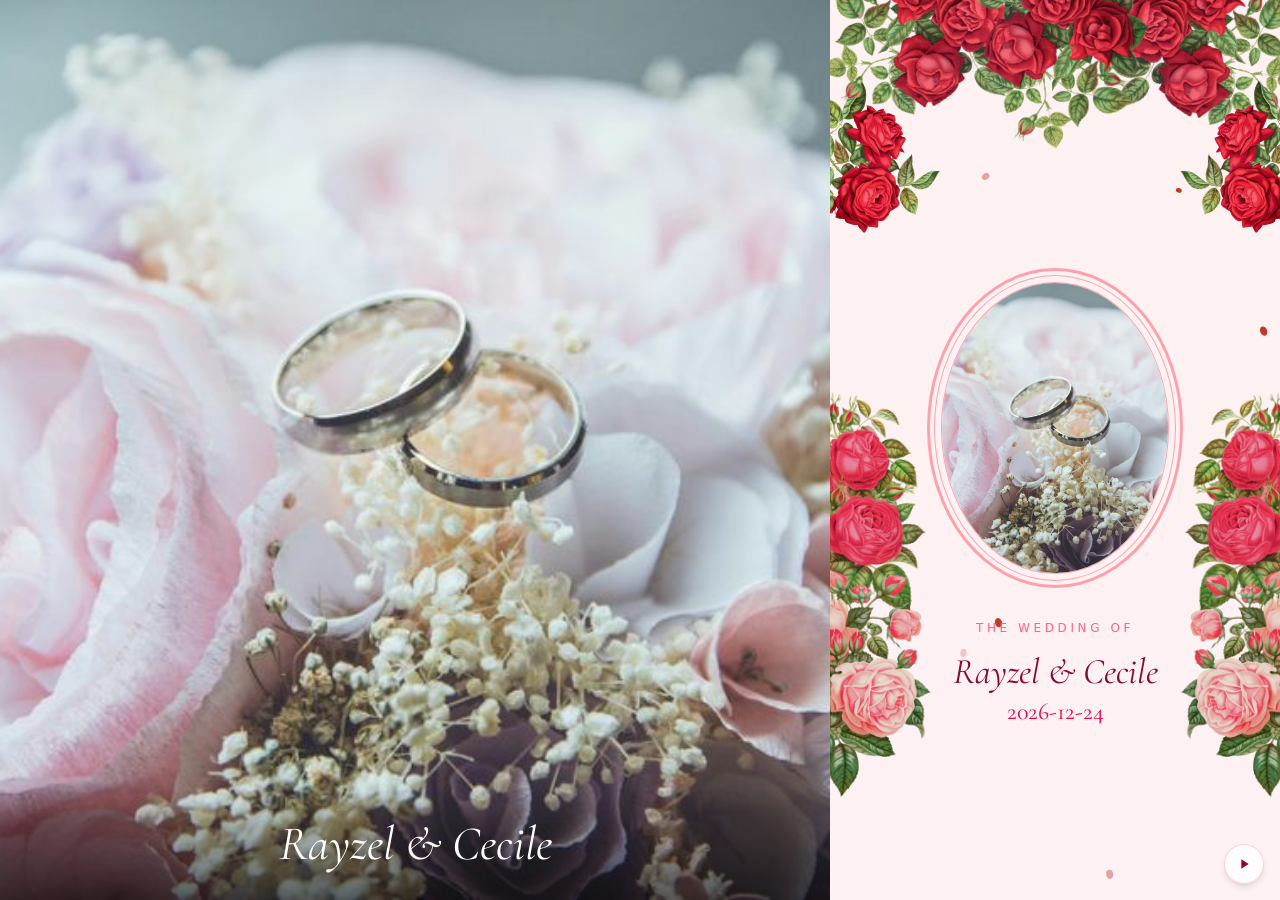
==== commit 42dc2eca: "deploy" ====
--- a/open.html
+++ b/open.html
@@ -10,22 +10,22 @@
 			href="https://fonts.googleapis.com/css2?family=Cormorant+Garamond:ital,wght@0,300;0,400;0,500;0,600;0,700;1,300;1,400;1,500;1,600;1,700&family=Libertinus+Serif:ital,wght@0,400;0,700;1,400&display=swap"
 			rel="stylesheet"
 		/>
-		<link href="./_app/immutable/entry/start.BTCFK91Y.js" rel="modulepreload">
-		<link href="./_app/immutable/chunks/BNtBiX6k.js" rel="modulepreload">
+		<link href="./_app/immutable/entry/start.DzCe_-Bf.js" rel="modulepreload">
+		<link href="./_app/immutable/chunks/CSaY8Z-P.js" rel="modulepreload">
 		<link href="./_app/immutable/chunks/DNnI4Xoj.js" rel="modulepreload">
 		<link href="./_app/immutable/chunks/BO3rR3Jv.js" rel="modulepreload">
-		<link href="./_app/immutable/chunks/CMoac6pv.js" rel="modulepreload">
-		<link href="./_app/immutable/entry/app.BFab1irY.js" rel="modulepreload">
+		<link href="./_app/immutable/chunks/BhadAUi6.js" rel="modulepreload">
+		<link href="./_app/immutable/entry/app.CQhIbyOU.js" rel="modulepreload">
 		<link href="./_app/immutable/chunks/CLZ9PxQS.js" rel="modulepreload">
 		<link href="./_app/immutable/chunks/DiSbDV8Y.js" rel="modulepreload">
 		<link href="./_app/immutable/chunks/DsXAj-8g.js" rel="modulepreload">
 		<link href="./_app/immutable/chunks/DhJRY7gX.js" rel="modulepreload">
 		<link href="./_app/immutable/chunks/jvjXnuJ7.js" rel="modulepreload">
-		<link href="./_app/immutable/nodes/0.CEEidNuR.js" rel="modulepreload">
+		<link href="./_app/immutable/nodes/0.BvhTetiN.js" rel="modulepreload">
 		<link href="./_app/immutable/chunks/Bx8Dnl6_.js" rel="modulepreload">
-		<link href="./_app/immutable/chunks/BZIuJw0E.js" rel="modulepreload">
+		<link href="./_app/immutable/chunks/CgnwjqjB.js" rel="modulepreload">
 		<link href="./_app/immutable/nodes/2.Di4ySoYT.js" rel="modulepreload">
-		<link href="./_app/immutable/nodes/4.D6qbHQVI.js" rel="modulepreload">
+		<link href="./_app/immutable/nodes/4.aJAuPdl5.js" rel="modulepreload">
 		<link href="./_app/immutable/chunks/DbUGY38D.js" rel="modulepreload">
 		<!--12qhfyh--><link rel="icon" href="[data-uri]"/><!----><!--8quagp--><style>
 		html {
@@ -35,19 +35,19 @@
 		<link href="./_app/immutable/assets/0.Dh5J8k7n.css" rel="stylesheet">
 	</head>
 	<body data-sveltekit-preload-data="hover">
-		<div style="display: contents"><!--[--><!--[0--><!--[--><!--[0--><!--[-1--><!--]--><!--]--> <!--[0--><!--[--><!--[--><div class="h-screen snap-y snap-mandatory overflow-y-scroll"><!--[0--><canvas class="fixed inset-0 pointer-events-none " aria-hidden="true"></canvas><!--]--> <div class="hidden lg:fixed lg:top-0 lg:left-0 lg:block lg:h-screen lg:w-[calc(100%-450px)]"><div class="relative h-full min-h-[50vh] w-full lg:min-h-screen h-full"><!--[-1--><img src="./photo-hero.jpg" alt="Rayzel &amp; Cecile" class="h-full w-full object-cover" onerror="this.__e=event"/><!--]--> <!--[0--><div class="absolute right-0 bottom-0 left-0 bg-gradient-to-t from-black/60 to-transparent p-8"><p class="text-center font-romantic italic text-4xl text-white md:text-5xl">Rayzel &amp; Cecile</p></div><!--]--></div><!----></div> <div class="lg:ml-[calc(100%-450px)] lg:w-[450px]"><div class="pointer-events-none fixed z-50 top-0 h-screen w-full mx-auto overflow-hidden lg:max-w-[450px] lg:right-0 lg:mx-0 " style="transform: translateY(0rem);" aria-hidden="true"><svg viewBox="0 0 800 1550" class="w-full" style="aspect-ratio: 800 / 1422;" xmlns="http://www.w3.org/2000/svg"><image id="photo2" href="./collage/edited-photo-2.webp" width="423.39694" height="556.97906" x="694.10107" y="654.32874" preserveAspectRatio="none" transform="translate(300, 0) rotate(3.3486864)"></image><image id="rawpx" href="./collage/rawpixel.webp" width="407.72922" height="511.15244" x="614.14673" y="1078.5081" preserveAspectRatio="none" transform="translate(300, 0)"></image><image id="photo0" href="./collage/edited-photo.webp" width="281.18546" height="362.04129" x="82.585175" y="-389.56711" preserveAspectRatio="none" transform="translate(-300, 0) rotate(133.05895)"></image><image id="clone1" href="./collage/edited-photo-1.webp" width="418.42892" height="530.44025" x="196.43202" y="-311.45044" preserveAspectRatio="none" transform="translate(0, -300) rotate(-69.727444,541.31115,-116.61384) scale(1,-1)"></image><image id="clone2" href="./collage/edited-photo-1.webp" width="418.42892" height="530.44025" x="196.43202" y="-311.45044" preserveAspectRatio="none" transform="translate(0, -300) matrix(-0.34648637,-0.93805502,-0.93805502,0.34648637,363.4765,411.13363) scale(1,-1)"></image><image id="photo1" href="./collage/edited-photo-1.webp" width="418.42892" height="530.44025" x="196.43202" y="-311.45044" preserveAspectRatio="none" transform="translate(0, -300) scale(1,-1)"></image><image id="mirror2" href="./collage/edited-photo-2.webp" width="423.39694" height="556.97906" x="694.10107" y="654.32874" preserveAspectRatio="none" transform="translate(-300, 0) matrix(-1,0,0,1,801.27968,0) rotate(3.3486864)"></image><image id="mirrorP" href="./collage/rawpixel.webp" width="407.72922" height="511.15244" x="614.14673" y="1078.5081" preserveAspectRatio="none" transform="translate(-300, 0) matrix(-1,0,0,1,803.58194,0)"></image><image id="mirror0" href="./collage/edited-photo.webp" width="281.18546" height="362.04129" x="82.585175" y="-389.56711" preserveAspectRatio="none" transform="translate(300, 0) matrix(-1,0,0,1,819.99999,0) rotate(133.05895)"></image></svg></div><!----> <div class="bg-gradient-to-b from-rose-50 via-pink-50 to-rose-100 text-rose-900"><!--[--><section class="snap-start flex h-screen items-center justify-center"><div><!--[--><div class="relative px-8 py-12 md:mt-[6em] text-center "><div class="relative z-10"><!--[0--><div class="mx-auto mb-8 w-64 h-80 rounded-[50%] p-1 border-[3px] border-rose-300"><div class="w-full h-full rounded-[50%] p-1.5 border border-rose-300"><div class="w-full h-full overflow-hidden rounded-[50%] border border-rose-300"><img src="./photo-hero.jpg" alt="Rayzel &amp; Cecile" class="w-full h-full object-cover"/></div></div></div><!--]--> <!--[0--><p class="mb-4 text-xs tracking-[0.3em] text-rose-400 uppercase">The Wedding of</p><!--]--> <p class="font-romantic italic text-rose-900 text-4xl">Rayzel &amp; Cecile</p> <p class="mt-1 font-romantic text-2xl text-rose-600">2026-12-24</p></div></div><!--]--></div></section><section class="snap-start flex h-screen items-center justify-center"><div><!--[--><div class="relative px-8 py-12 text-center "><div class="relative z-10"><!--[0--><p class="mb-8 text-xs tracking-[0.3em] text-rose-400 uppercase">The Couple</p><!--]--> <div class="flex flex-col mx-auto max-w-lg"><!--[--><!--[-1--><!--]--> <div class="flex flex-col items-center text-center"><!--[0--><div class="mb-4 w-36 h-36 overflow-hidden rounded-full"><img src="./photo-gallery-5.jpg" alt="Rayzel" class="w-full h-full object-cover"/></div><!--]--> <h3 class="font-romantic italic text-2xl text-rose-900 md:text-4xl">Rayzel</h3> <!--[0--><p class="mt-2 text-lg leading-relaxed text-rose-700 md:text-xl"><!---->The creative soul behind every detail.<!----></p><!--]--></div><!--[0--><div class="w-48 h-px bg-gradient-to-r from-transparent via-rose-300 to-transparent mx-auto my-4" aria-hidden="true"></div><!--]--> <div class="flex flex-col items-center text-center"><!--[0--><div class="mb-4 w-36 h-36 overflow-hidden rounded-full"><img src="./photo-gallery-4.jpg" alt="Cecile" class="w-full h-full object-cover"/></div><!--]--> <h3 class="font-romantic italic text-2xl text-rose-900 md:text-4xl">Cecile</h3> <!--[0--><p class="mt-2 text-lg leading-relaxed text-rose-700 md:text-xl"><!---->The heart that makes it all meaningful.<!----></p><!--]--></div><!--]--></div></div></div><!--]--></div></section><section class="snap-start flex h-screen items-center justify-center"><div><!--[--><div class="relative px-12 py-12 text-center "><!--[-1--><!--]--> <div class="relative z-10"><!--[0--><p class="mb-6 text-xs tracking-[0.3em] text-rose-400 uppercase">Blessed Words</p><!--]--> <blockquote class="mx-auto mt-8 max-w-lg font-romantic italic text-rose-800 text-2xl leading-relaxed">"And among His signs is that He created for you from yourselves mates that you may find tranquility in them; and He placed between you affection and mercy. Indeed in that are signs for a people who give thought."</blockquote> <!--[0--><cite class="mt-6 block text-sm text-rose-600 not-italic">— Q.S. Ar-Rum: 21</cite><!--]--></div></div><!--]--></div></section><section class="snap-start flex h-screen items-center justify-center"><div><!--[--><div class="px-8 py-10 text-center "><!--[0--><p class="mb-8 text-xs tracking-[0.3em] text-rose-400 uppercase">Save the Date</p><!--]--> <div class="space-y-8"><div><p class="font-libertinus text-4xl text-rose-900 md:text-5xl">Thursday, December 24, 2026</p></div> <div class="space-y-3 text-rose-700"><!--[0--><div><p class="text-xs tracking-wider text-rose-400 uppercase">Akad Nikah</p> <p class="text-lg">15:00 WIB</p></div><!--]--> <div><p class="text-xs tracking-wider text-rose-400 uppercase">Wedding Reception</p> <p class="text-lg">16:00 WIB</p></div></div> <!--[0--><div class="border-t border-rose-200 pt-6"><p class="mb-3 text-xs tracking-wider text-rose-400 uppercase">Counting Down</p> <div class="flex justify-center gap-4 text-rose-900"><div><p class="font-libertinus text-3xl md:text-4xl">168</p> <p class="text-xs text-rose-500">Days</p></div> <div><p class="font-libertinus text-3xl md:text-4xl">22</p> <p class="text-xs text-rose-500">Hours</p></div></div></div><!--]--> <!--[0--><div class="border-t border-rose-200 pt-4"><p class="mb-2 text-xs tracking-wider text-rose-400 uppercase">Dress Code</p> <p class="text-sm text-rose-700">Formal attire in soft pink, cream, or beige</p></div><!--]--> <div class="border-t border-rose-200 pt-4"><a href="https://calendar.google.com/calendar/render?action=TEMPLATE&amp;text=Wedding+of+Rayzel+%26+Cecile&amp;dates=20261224T160000%2F20261224T160000&amp;details=Wedding+celebration" target="_blank" rel="noopener noreferrer" class="inline-block border border-rose-900 px-6 py-2 text-sm text-rose-900 transition-colors duration-300 hover:bg-rose-900 hover:text-white">Add to Google Calendar</a></div></div></div><!--]--></div></section><section class="snap-start flex h-screen items-center justify-center"><div><!--[--><div class="relative px-8 py-10 "><!--[-1--><!--]--> <div class="relative z-10"><!--[0--><p class="mb-6 text-center text-xs tracking-[0.3em] text-rose-400 uppercase">Location</p><!--]--> <div class="relative mb-6 h-64 w-full overflow-hidden rounded-lg bg-gray-200"><!--[0--><iframe src="https://www.google.com/maps/embed?pb=!1m18!1m12!1m3!1d3965.674!2d106.798!3d-6.225!2m3!1f0!2f0!3f0!3m2!1i1024!2i768!4f13.1!3m3!1m2!1s0x2e69e4e0e0e0e0e0%3D0x0!2zNsKwMTMnMzAuMCJTIDEwNsKwNDgnMTIuOCJF!5e0!3m2!1sen!2sid!4v1" width="100%" height="100%" style="border:0" allowfullscreen="" loading="lazy" referrerpolicy="no-referrer-when-downgrade" title="Venue location"></iframe><!--]--></div> <div class="text-center"><p class="font-romantic text-xl text-rose-900">Hotel Mulia Senayan</p> <p class="mt-1 text-sm text-rose-600">Jl. Asia Afrika No. 8, Jakarta Pusat, Daerah Khusus Ibukota Jakarta 10270</p> <!--[0--><div><a href="https://maps.google.com/?q=Hotel+Mulia+Senayan+Jakarta" target="_blank" rel="noopener noreferrer" class="mt-4 inline-block border border-rose-900 px-6 py-2 text-sm text-rose-900 transition-colors duration-300 hover:bg-rose-900 hover:text-white">Open in Maps</a></div><!--]--></div></div></div><!--]--></div></section><section class="snap-start h-dvh flex items-center justify-center"><div class="h-full w-full"><!--[--><div class="relative h-dvh w-full overflow-hidden " role="region" aria-label="Photo gallery slideshow"><!--[--><div class="absolute inset-0 bg-cover bg-center transition-opacity duration-1000 pointer-events-none opacity-100" style="background-image: url('./photo-gallery-1.jpg')"></div><div class="absolute inset-0 bg-cover bg-center transition-opacity duration-1000 pointer-events-none opacity-0" style="background-image: url('./photo-gallery-2.jpg')"></div><div class="absolute inset-0 bg-cover bg-center transition-opacity duration-1000 pointer-events-none opacity-0" style="background-image: url('./photo-gallery-3.jpg')"></div><div class="absolute inset-0 bg-cover bg-center transition-opacity duration-1000 pointer-events-none opacity-0" style="background-image: url('./photo-gallery-4.jpg')"></div><div class="absolute inset-0 bg-cover bg-center transition-opacity duration-1000 pointer-events-none opacity-0" style="background-image: url('./photo-gallery-5.jpg')"></div><div class="absolute inset-0 bg-cover bg-center transition-opacity duration-1000 pointer-events-none opacity-0" style="background-image: url('./photo-gallery-6.jpg')"></div><!--]--> <div class="absolute inset-0 bg-gradient-to-t from-black/60 via-transparent to-black/30 pointer-events-none" aria-hidden="true"></div> <button class="absolute inset-0 z-10 cursor-pointer" aria-label="Open photo 1 of 6"></button> <div class="relative z-20 flex h-full flex-col items-center justify-center px-8 py-10 text-center pointer-events-none"><!--[0--><p class="mb-6 text-xs tracking-[0.3em] text-rose-200 uppercase">Gallery</p><!--]--> <!--[0--><h2 class="font-romantic text-3xl text-white md:text-4xl">Our Story</h2><!--]--> <!--[0--><p class="mx-auto mt-4 max-w-lg text-base leading-relaxed text-white/90 md:text-lg">A glimpse into our journey together.</p><!--]--></div> <!--[0--><div class="absolute bottom-8 left-1/2 z-20 flex -translate-x-1/2 gap-2"><!--[--><button class="h-2 rounded-full transition-all duration-300 w-4 bg-rose-300" aria-label="Go to photo 1"></button><button class="h-2 rounded-full transition-all duration-300 w-2 bg-white/50" aria-label="Go to photo 2"></button><button class="h-2 rounded-full transition-all duration-300 w-2 bg-white/50" aria-label="Go to photo 3"></button><button class="h-2 rounded-full transition-all duration-300 w-2 bg-white/50" aria-label="Go to photo 4"></button><button class="h-2 rounded-full transition-all duration-300 w-2 bg-white/50" aria-label="Go to photo 5"></button><button class="h-2 rounded-full transition-all duration-300 w-2 bg-white/50" aria-label="Go to photo 6"></button><!--]--></div><!--]--></div> <!--[-1--><!--]--><!--]--></div></section><section class="snap-start flex h-screen items-center justify-center"><div><!--[--><div class="relative px-8 py-10 text-center "><!--[-1--><!--]--> <div class="relative z-10"><!--[0--><p class="mb-6 text-xs tracking-[0.3em] text-rose-400 uppercase">Wedding Gift</p><!--]--> <p class="mx-auto mb-8 max-w-lg text-base leading-relaxed text-rose-700">Your presence is our greatest gift. However, if you wish to bless us further:</p> <!--[0--><div class="mx-auto flex flex-col items-center gap-6"><!--[--><div class="relative w-full max-w-[350px] aspect-[1.586/1] overflow-hidden rounded-3xl bg-gradient-to-br from-rose-400 via-pink-400 to-rose-500 p-5 text-white shadow-2xl"><div class="absolute inset-0 bg-gradient-to-br from-white/30 via-transparent to-transparent"></div> <div class="absolute -right-8 -top-8 h-32 w-32 rounded-full bg-white/10"></div> <div class="absolute -bottom-10 -left-10 h-32 w-32 rounded-full bg-white/10"></div> <div class="relative flex flex-col"><div class="flex items-start justify-between"><div><p class="text-xs tracking-[0.3em] uppercase text-white/70">Bank Central Asia</p> <h3 class="text-left mt-1 text-xl font-bold">BCA</h3></div> <div class="h-10 w-14 rounded-lg bg-gradient-to-br from-yellow-100 to-yellow-300"></div></div> <div class="mt-8"><p class="text-left mb-1 text-xs tracking-widest text-white/70">ACCOUNT NUMBER</p> <div class="flex items-center justify-between gap-3"><p class="font-mono tracking-[0.2em]">1234 5678 90</p> <button class="inline-flex items-center gap-1.5 rounded-full bg-white/15 px-3 py-1.5 text-sm font-medium text-white backdrop-blur transition hover:bg-white/25"><svg class="h-4 w-4 fill-current" viewBox="0 0 24 24" xmlns="http://www.w3.org/2000/svg"><path fill-rule="evenodd" clip-rule="evenodd" d="M21 8C21 6.34315 19.6569 5 18 5H10C8.34315 5 7 6.34315 7 8V20C7 21.6569 8.34315 23 10 23H18C19.6569 23 21 21.6569 21 20V8ZM19 8C19 7.44772 18.5523 7 18 7H10C9.44772 7 9 7.44772 9 8V20C9 20.5523 9.44772 21 10 21H18C18.5523 21 19 20.5523 19 20V8Z"></path><path d="M6 3H16C16.5523 3 17 2.55228 17 2C17 1.44772 16.5523 1 16 1H6C4.34315 1 3 2.34315 3 4V18C3 18.5523 3.44772 19 4 19C4.55228 19 5 18.5523 5 18V4C5 3.44772 5.44772 3 6 3Z"></path></svg> <span>Copy</span></button></div></div> <div class="mt-1 flex items-end justify-between"><div><p class="text-xs tracking-widest text-white/70">ACCOUNT HOLDER</p> <p class="mt-1 text-lg font-medium">Rayzel &amp; Cecile</p></div> <div class="text-2xl text-white/70"><svg class="h-6 w-6" viewBox="0 0 24 24" fill="none" stroke="currentColor" stroke-width="1.5"><path d="M8.5 16.5C11 14 11 10 8.5 7.5" stroke-linecap="round"></path><path d="M12.5 18.5C16 15 16 9 12.5 5.5" stroke-linecap="round"></path><path d="M16.5 20.5C21 16 21 8 16.5 3.5" stroke-linecap="round"></path></svg></div></div></div></div><!--]--></div><!--]--></div></div><!--]--></div></section><section class="snap-start flex h-screen items-center justify-center"><div><!--[--><div class="relative flex flex-col h-full px-8 py-16 text-center "><!--[-1--><!--]--> <div class="relative z-10 flex-1 flex flex-col items-center justify-center mx-auto max-w-lg"><!--[-1--><!--]--> <p class="mb-10 text-lg leading-relaxed text-rose-700">Thank you for being part of our journey. We can't wait to celebrate with you!</p> <div class="border-t border-rose-200 pt-8"><p class="font-romantic italic text-2xl text-rose-900 md:text-3xl">With love, Rayzel &amp; Cecile</p></div></div></div><!--]--></div></section><!--]--></div></div></div><!--]--><!----><!--]--><!--]--><!----><!--]--><!--]--> <!--[-1--><!--]--><!--]-->
+		<div style="display: contents"><!--[--><!--[0--><!--[--><!--[0--><!--[-1--><!--]--><!--]--> <!--[0--><!--[--><!--[--><div class="h-screen snap-y snap-mandatory overflow-y-scroll"><!--[0--><canvas class="fixed inset-0 pointer-events-none " aria-hidden="true"></canvas><!--]--> <div class="hidden lg:fixed lg:top-0 lg:left-0 lg:block lg:h-screen lg:w-[calc(100%-450px)]"><div class="relative h-full min-h-[50vh] w-full lg:min-h-screen h-full"><!--[-1--><img src="./photo-hero.jpg" alt="Rayzel &amp; Cecile" class="h-full w-full object-cover" onerror="this.__e=event"/><!--]--> <!--[0--><div class="absolute right-0 bottom-0 left-0 bg-gradient-to-t from-black/60 to-transparent p-8"><p class="text-center font-romantic italic text-4xl text-white md:text-5xl">Rayzel &amp; Cecile</p></div><!--]--></div><!----></div> <div class="lg:ml-[calc(100%-450px)] lg:w-[450px]"><div class="pointer-events-none fixed z-50 top-0 h-screen w-full mx-auto lg:max-w-[450px] lg:right-0 lg:mx-0 " style="transform: translateY(0rem);" aria-hidden="true"><svg viewBox="0 0 800 1550" class="w-full" style="aspect-ratio: 800 / 1422;" xmlns="http://www.w3.org/2000/svg"><image id="photo2" href="./collage/edited-photo-2.webp" width="423.39694" height="556.97906" x="694.10107" y="654.32874" preserveAspectRatio="none" transform="translate(300, 0) rotate(3.3486864)"></image><image id="rawpx" href="./collage/rawpixel.webp" width="407.72922" height="511.15244" x="614.14673" y="1078.5081" preserveAspectRatio="none" transform="translate(300, 0)"></image><image id="photo0" href="./collage/edited-photo.webp" width="281.18546" height="362.04129" x="82.585175" y="-389.56711" preserveAspectRatio="none" transform="translate(-300, 0) rotate(133.05895)"></image><image id="clone1" href="./collage/edited-photo-1.webp" width="418.42892" height="530.44025" x="196.43202" y="-311.45044" preserveAspectRatio="none" transform="translate(0, -300) rotate(-69.727444,541.31115,-116.61384) scale(1,-1)"></image><image id="clone2" href="./collage/edited-photo-1.webp" width="418.42892" height="530.44025" x="196.43202" y="-311.45044" preserveAspectRatio="none" transform="translate(0, -300) matrix(-0.34648637,-0.93805502,-0.93805502,0.34648637,363.4765,411.13363) scale(1,-1)"></image><image id="photo1" href="./collage/edited-photo-1.webp" width="418.42892" height="530.44025" x="196.43202" y="-311.45044" preserveAspectRatio="none" transform="translate(0, -300) scale(1,-1)"></image><image id="mirror2" href="./collage/edited-photo-2.webp" width="423.39694" height="556.97906" x="694.10107" y="654.32874" preserveAspectRatio="none" transform="translate(-300, 0) matrix(-1,0,0,1,801.27968,0) rotate(3.3486864)"></image><image id="mirrorP" href="./collage/rawpixel.webp" width="407.72922" height="511.15244" x="614.14673" y="1078.5081" preserveAspectRatio="none" transform="translate(-300, 0) matrix(-1,0,0,1,803.58194,0)"></image><image id="mirror0" href="./collage/edited-photo.webp" width="281.18546" height="362.04129" x="82.585175" y="-389.56711" preserveAspectRatio="none" transform="translate(300, 0) matrix(-1,0,0,1,819.99999,0) rotate(133.05895)"></image></svg></div><!----> <div class="bg-gradient-to-b from-rose-50 via-pink-50 to-rose-100 text-rose-900"><!--[--><section class="snap-start flex h-screen items-center justify-center"><div><!--[--><div class="relative px-8 py-12 md:mt-[6em] text-center "><div class="relative z-10"><!--[0--><div class="mx-auto mb-8 w-64 h-80 rounded-[50%] p-1 border-[3px] border-rose-300"><div class="w-full h-full rounded-[50%] p-1.5 border border-rose-300"><div class="w-full h-full overflow-hidden rounded-[50%] border border-rose-300"><img src="./photo-hero.jpg" alt="Rayzel &amp; Cecile" class="w-full h-full object-cover"/></div></div></div><!--]--> <!--[0--><p class="mb-4 text-xs tracking-[0.3em] text-rose-400 uppercase">The Wedding of</p><!--]--> <p class="font-romantic italic text-rose-900 text-4xl">Rayzel &amp; Cecile</p> <p class="mt-1 font-romantic text-2xl text-rose-600">2026-12-24</p></div></div><!--]--></div></section><section class="snap-start flex h-screen items-center justify-center"><div><!--[--><div class="relative px-8 py-12 text-center "><div class="relative z-10"><!--[0--><p class="mb-8 text-xs tracking-[0.3em] text-rose-400 uppercase">The Couple</p><!--]--> <div class="flex flex-col mx-auto max-w-lg"><!--[--><!--[-1--><!--]--> <div class="flex flex-col items-center text-center"><!--[0--><div class="mb-4 w-36 h-36 overflow-hidden rounded-full"><img src="./photo-gallery-5.jpg" alt="Rayzel" class="w-full h-full object-cover"/></div><!--]--> <h3 class="font-romantic italic text-2xl text-rose-900">Rayzel</h3> <!--[0--><p class="mt-2 leading-relaxed text-rose-700"><!---->The creative soul behind every detail.<!----></p><!--]--></div><!--[0--><div class="w-48 h-px bg-gradient-to-r from-transparent via-rose-300 to-transparent mx-auto my-4" aria-hidden="true"></div><!--]--> <div class="flex flex-col items-center text-center"><!--[0--><div class="mb-4 w-36 h-36 overflow-hidden rounded-full"><img src="./photo-gallery-4.jpg" alt="Cecile" class="w-full h-full object-cover"/></div><!--]--> <h3 class="font-romantic italic text-2xl text-rose-900">Cecile</h3> <!--[0--><p class="mt-2 leading-relaxed text-rose-700"><!---->The heart that makes it all meaningful.<!----></p><!--]--></div><!--]--></div></div></div><!--]--></div></section><section class="snap-start flex h-screen items-center justify-center"><div><!--[--><div class="relative px-12 py-12 text-center "><!--[-1--><!--]--> <div class="relative z-10"><!--[0--><p class="mb-6 text-xs tracking-[0.3em] text-rose-400 uppercase">Blessed Words</p><!--]--> <blockquote class="mx-auto mt-8 max-w-lg font-romantic italic text-rose-800 text-2xl leading-relaxed">"And among His signs is that He created for you from yourselves mates that you may find tranquility in them; and He placed between you affection and mercy. Indeed in that are signs for a people who give thought."</blockquote> <!--[0--><cite class="mt-6 block text-sm text-rose-600 not-italic">— Q.S. Ar-Rum: 21</cite><!--]--></div></div><!--]--></div></section><section class="snap-start flex h-screen items-center justify-center"><div><!--[--><div class="px-8 py-10 text-center "><!--[0--><p class="mb-8 text-xs tracking-[0.3em] text-rose-400 uppercase">Save the Date</p><!--]--> <div class="space-y-8"><div><p class="font-libertinus text-4xl text-rose-900 md:text-5xl">Thursday, December 24, 2026</p></div> <div class="space-y-3 text-rose-700"><!--[0--><div><p class="text-xs tracking-wider text-rose-400 uppercase">Akad Nikah</p> <p class="text-lg">15:00 WIB</p></div><!--]--> <div><p class="text-xs tracking-wider text-rose-400 uppercase">Wedding Reception</p> <p class="text-lg">16:00 WIB</p></div></div> <!--[0--><div class="border-t border-rose-200 pt-6"><p class="mb-3 text-xs tracking-wider text-rose-400 uppercase">Counting Down</p> <div class="flex justify-center gap-4 text-rose-900"><div><p class="font-libertinus text-3xl md:text-4xl">168</p> <p class="text-xs text-rose-500">Days</p></div> <div><p class="font-libertinus text-3xl md:text-4xl">17</p> <p class="text-xs text-rose-500">Hours</p></div></div></div><!--]--> <!--[0--><div class="border-t border-rose-200 pt-4"><p class="mb-2 text-xs tracking-wider text-rose-400 uppercase">Dress Code</p> <p class="text-sm text-rose-700">Formal attire in soft pink, cream, or beige</p></div><!--]--> <div class="border-t border-rose-200 pt-4"><a href="https://calendar.google.com/calendar/render?action=TEMPLATE&amp;text=Wedding+of+Rayzel+%26+Cecile&amp;dates=20261224T160000%2F20261224T160000&amp;details=Wedding+celebration" target="_blank" rel="noopener noreferrer" class="inline-block border border-rose-900 px-6 py-2 text-sm text-rose-900 transition-colors duration-300 hover:bg-rose-900 hover:text-white">Add to Google Calendar</a></div></div></div><!--]--></div></section><section class="snap-start flex h-screen items-center justify-center"><div><!--[--><div class="relative px-8 py-10 "><!--[-1--><!--]--> <div class="relative z-10"><!--[0--><p class="mb-6 text-center text-xs tracking-[0.3em] text-rose-400 uppercase">Location</p><!--]--> <div class="relative mb-6 h-64 w-full overflow-hidden rounded-lg bg-gray-200"><!--[0--><iframe src="https://www.google.com/maps/embed?pb=!1m18!1m12!1m3!1d3965.674!2d106.798!3d-6.225!2m3!1f0!2f0!3f0!3m2!1i1024!2i768!4f13.1!3m3!1m2!1s0x2e69e4e0e0e0e0e0%3D0x0!2zNsKwMTMnMzAuMCJTIDEwNsKwNDgnMTIuOCJF!5e0!3m2!1sen!2sid!4v1" width="100%" height="100%" style="border:0" allowfullscreen="" loading="lazy" referrerpolicy="no-referrer-when-downgrade" title="Venue location"></iframe><!--]--></div> <div class="text-center"><p class="font-romantic text-xl text-rose-900">Hotel Mulia Senayan</p> <p class="mt-1 text-sm text-rose-600">Jl. Asia Afrika No. 8, Jakarta Pusat, Daerah Khusus Ibukota Jakarta 10270</p> <!--[0--><div><a href="https://maps.google.com/?q=Hotel+Mulia+Senayan+Jakarta" target="_blank" rel="noopener noreferrer" class="mt-4 inline-block border border-rose-900 px-6 py-2 text-sm text-rose-900 transition-colors duration-300 hover:bg-rose-900 hover:text-white">Open in Maps</a></div><!--]--></div></div></div><!--]--></div></section><section class="snap-start h-dvh flex items-center justify-center"><div class="h-full w-full"><!--[--><div class="relative h-dvh w-full overflow-hidden " role="region" aria-label="Photo gallery slideshow"><!--[--><div class="absolute inset-0 bg-cover bg-center transition-opacity duration-1000 pointer-events-none opacity-100" style="background-image: url('./photo-gallery-1.jpg')"></div><div class="absolute inset-0 bg-cover bg-center transition-opacity duration-1000 pointer-events-none opacity-0" style="background-image: url('./photo-gallery-2.jpg')"></div><div class="absolute inset-0 bg-cover bg-center transition-opacity duration-1000 pointer-events-none opacity-0" style="background-image: url('./photo-gallery-3.jpg')"></div><div class="absolute inset-0 bg-cover bg-center transition-opacity duration-1000 pointer-events-none opacity-0" style="background-image: url('./photo-gallery-4.jpg')"></div><div class="absolute inset-0 bg-cover bg-center transition-opacity duration-1000 pointer-events-none opacity-0" style="background-image: url('./photo-gallery-5.jpg')"></div><div class="absolute inset-0 bg-cover bg-center transition-opacity duration-1000 pointer-events-none opacity-0" style="background-image: url('./photo-gallery-6.jpg')"></div><!--]--> <div class="absolute inset-0 bg-gradient-to-t from-black/60 via-transparent to-black/30 pointer-events-none" aria-hidden="true"></div> <button class="absolute inset-0 z-10 cursor-pointer" aria-label="Open photo 1 of 6"></button> <div class="relative z-20 flex h-full flex-col items-center justify-center px-8 py-10 text-center pointer-events-none"><!--[0--><p class="mb-6 text-xs tracking-[0.3em] text-rose-200 uppercase">Gallery</p><!--]--> <!--[0--><h2 class="font-romantic text-3xl text-white md:text-4xl">Our Story</h2><!--]--> <!--[0--><p class="mx-auto mt-4 max-w-lg text-base leading-relaxed text-white/90 md:text-lg">A glimpse into our journey together.</p><!--]--></div> <!--[0--><div class="absolute bottom-8 left-1/2 z-20 flex -translate-x-1/2 gap-2"><!--[--><button class="h-2 rounded-full transition-all duration-300 w-4 bg-rose-300" aria-label="Go to photo 1"></button><button class="h-2 rounded-full transition-all duration-300 w-2 bg-white/50" aria-label="Go to photo 2"></button><button class="h-2 rounded-full transition-all duration-300 w-2 bg-white/50" aria-label="Go to photo 3"></button><button class="h-2 rounded-full transition-all duration-300 w-2 bg-white/50" aria-label="Go to photo 4"></button><button class="h-2 rounded-full transition-all duration-300 w-2 bg-white/50" aria-label="Go to photo 5"></button><button class="h-2 rounded-full transition-all duration-300 w-2 bg-white/50" aria-label="Go to photo 6"></button><!--]--></div><!--]--></div> <!--[-1--><!--]--><!--]--></div></section><section class="snap-start flex h-screen items-center justify-center"><div><!--[--><div class="relative px-8 py-10 text-center "><!--[-1--><!--]--> <div class="relative z-10"><!--[0--><p class="mb-6 text-xs tracking-[0.3em] text-rose-400 uppercase">Wedding Gift</p><!--]--> <p class="mx-auto mb-8 max-w-lg text-base leading-relaxed text-rose-700">Your presence is our greatest gift. However, if you wish to bless us further:</p> <!--[0--><div class="mx-auto flex flex-col items-center gap-6"><!--[--><div class="relative w-full max-w-[350px] aspect-[1.586/1] overflow-hidden rounded-3xl bg-gradient-to-br from-rose-400 via-pink-400 to-rose-500 p-5 text-white shadow-2xl"><div class="absolute inset-0 bg-gradient-to-br from-white/30 via-transparent to-transparent"></div> <div class="absolute -right-8 -top-8 h-32 w-32 rounded-full bg-white/10"></div> <div class="absolute -bottom-10 -left-10 h-32 w-32 rounded-full bg-white/10"></div> <div class="relative flex flex-col"><div class="flex items-start justify-between"><div><p class="text-xs tracking-[0.3em] uppercase text-white/70">Bank Central Asia</p> <h3 class="text-left mt-1 text-xl font-bold">BCA</h3></div> <div class="h-10 w-14 rounded-lg bg-gradient-to-br from-yellow-100 to-yellow-300"></div></div> <div class="mt-8"><p class="text-left mb-1 text-xs tracking-widest text-white/70">ACCOUNT NUMBER</p> <div class="flex items-center justify-between gap-3"><p class="font-mono tracking-[0.2em]">1234 5678 90</p> <button class="inline-flex items-center gap-1.5 rounded-full bg-white/15 px-3 py-1.5 text-sm font-medium text-white backdrop-blur transition hover:bg-white/25"><svg class="h-4 w-4 fill-current" viewBox="0 0 24 24" xmlns="http://www.w3.org/2000/svg"><path fill-rule="evenodd" clip-rule="evenodd" d="M21 8C21 6.34315 19.6569 5 18 5H10C8.34315 5 7 6.34315 7 8V20C7 21.6569 8.34315 23 10 23H18C19.6569 23 21 21.6569 21 20V8ZM19 8C19 7.44772 18.5523 7 18 7H10C9.44772 7 9 7.44772 9 8V20C9 20.5523 9.44772 21 10 21H18C18.5523 21 19 20.5523 19 20V8Z"></path><path d="M6 3H16C16.5523 3 17 2.55228 17 2C17 1.44772 16.5523 1 16 1H6C4.34315 1 3 2.34315 3 4V18C3 18.5523 3.44772 19 4 19C4.55228 19 5 18.5523 5 18V4C5 3.44772 5.44772 3 6 3Z"></path></svg> <span>Copy</span></button></div></div> <div class="mt-1 flex items-end justify-between"><div><p class="text-xs tracking-widest text-white/70">ACCOUNT HOLDER</p> <p class="mt-1 text-lg font-medium">Rayzel &amp; Cecile</p></div> <div class="text-2xl text-white/70"><svg class="h-6 w-6" viewBox="0 0 24 24" fill="none" stroke="currentColor" stroke-width="1.5"><path d="M8.5 16.5C11 14 11 10 8.5 7.5" stroke-linecap="round"></path><path d="M12.5 18.5C16 15 16 9 12.5 5.5" stroke-linecap="round"></path><path d="M16.5 20.5C21 16 21 8 16.5 3.5" stroke-linecap="round"></path></svg></div></div></div></div><!--]--></div><!--]--></div></div><!--]--></div></section><section class="snap-start flex h-screen items-center justify-center"><div><!--[--><div class="relative flex flex-col h-full px-8 py-16 text-center "><!--[-1--><!--]--> <div class="relative z-10 flex-1 flex flex-col items-center justify-center mx-auto max-w-lg"><!--[-1--><!--]--> <p class="mb-10 text-lg leading-relaxed text-rose-700">Thank you for being part of our journey. We can't wait to celebrate with you!</p> <div class="border-t border-rose-200 pt-8"><p class="font-romantic italic text-2xl text-rose-900 md:text-3xl">With love, Rayzel &amp; Cecile</p></div></div></div><!--]--></div></section><!--]--></div></div></div><!--]--><!----><!--]--><!--]--><!----><!--]--><!--]--> <!--[-1--><!--]--><!--]-->
 			
 			<script>
 				{
-					__sveltekit_1v9zvej = {
+					__sveltekit_1fbmgn2 = {
 						base: new URL(".", location).pathname.slice(0, -1)
 					};
 
 					const element = document.currentScript.parentElement;
 
 					Promise.all([
-						import("./_app/immutable/entry/start.BTCFK91Y.js"),
-						import("./_app/immutable/entry/app.BFab1irY.js")
+						import("./_app/immutable/entry/start.DzCe_-Bf.js"),
+						import("./_app/immutable/entry/app.CQhIbyOU.js")
 					]).then(([kit, app]) => {
 						kit.start(app, element, {
 							node_ids: [0, 2, 4],
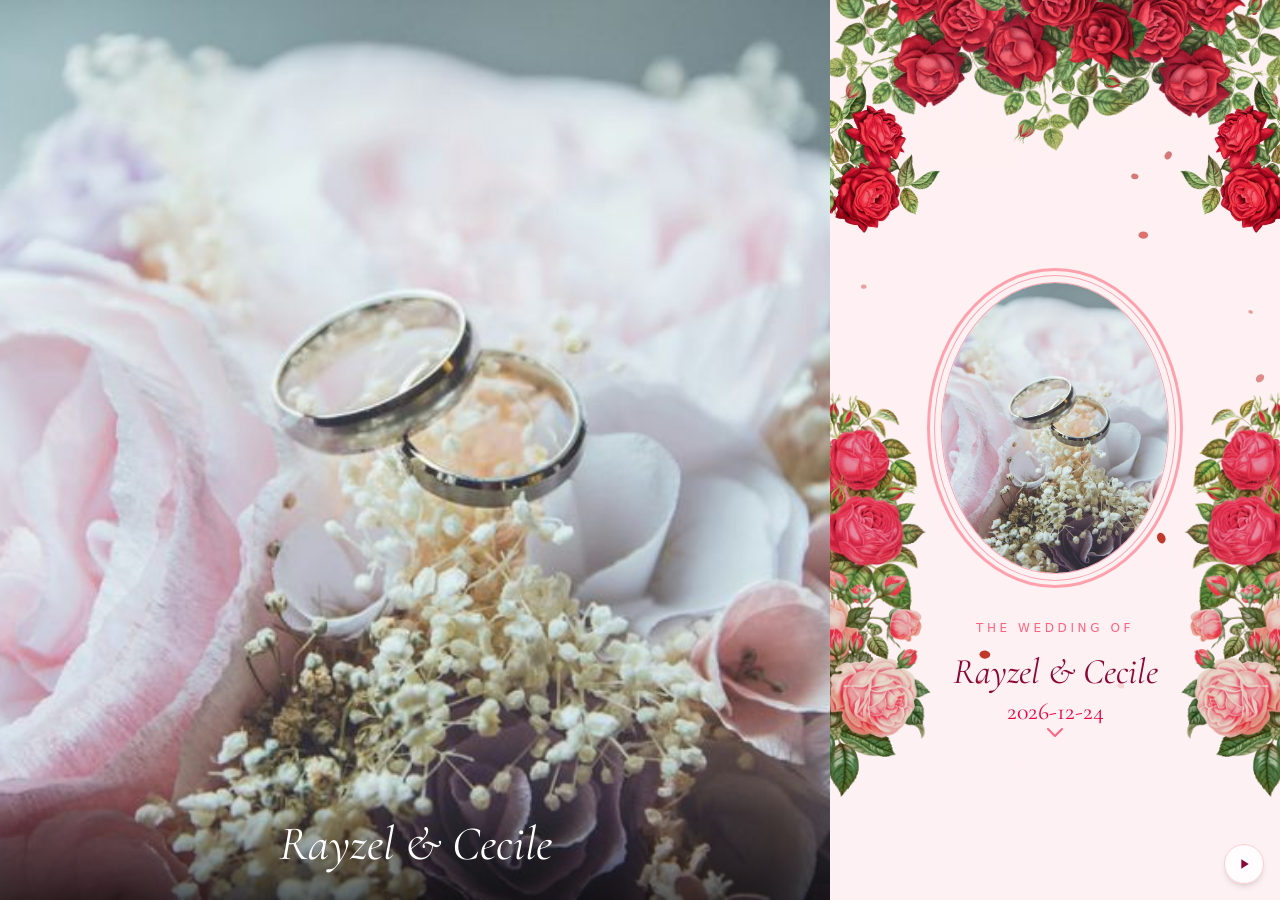
==== commit 60bb87d6: "deploy" ====
--- a/open.html
+++ b/open.html
@@ -10,44 +10,44 @@
 			href="https://fonts.googleapis.com/css2?family=Cormorant+Garamond:ital,wght@0,300;0,400;0,500;0,600;0,700;1,300;1,400;1,500;1,600;1,700&family=Libertinus+Serif:ital,wght@0,400;0,700;1,400&display=swap"
 			rel="stylesheet"
 		/>
-		<link href="./_app/immutable/entry/start.DzCe_-Bf.js" rel="modulepreload">
-		<link href="./_app/immutable/chunks/CSaY8Z-P.js" rel="modulepreload">
+		<link href="./_app/immutable/entry/start.Bxk8dON9.js" rel="modulepreload">
+		<link href="./_app/immutable/chunks/CKozDxCu.js" rel="modulepreload">
 		<link href="./_app/immutable/chunks/DNnI4Xoj.js" rel="modulepreload">
 		<link href="./_app/immutable/chunks/BO3rR3Jv.js" rel="modulepreload">
-		<link href="./_app/immutable/chunks/BhadAUi6.js" rel="modulepreload">
-		<link href="./_app/immutable/entry/app.CQhIbyOU.js" rel="modulepreload">
+		<link href="./_app/immutable/chunks/9hLXgRcP.js" rel="modulepreload">
+		<link href="./_app/immutable/entry/app.B6dhZ7aV.js" rel="modulepreload">
 		<link href="./_app/immutable/chunks/CLZ9PxQS.js" rel="modulepreload">
 		<link href="./_app/immutable/chunks/DiSbDV8Y.js" rel="modulepreload">
 		<link href="./_app/immutable/chunks/DsXAj-8g.js" rel="modulepreload">
 		<link href="./_app/immutable/chunks/DhJRY7gX.js" rel="modulepreload">
 		<link href="./_app/immutable/chunks/jvjXnuJ7.js" rel="modulepreload">
-		<link href="./_app/immutable/nodes/0.BvhTetiN.js" rel="modulepreload">
+		<link href="./_app/immutable/nodes/0.CPX3EIHb.js" rel="modulepreload">
 		<link href="./_app/immutable/chunks/Bx8Dnl6_.js" rel="modulepreload">
-		<link href="./_app/immutable/chunks/CgnwjqjB.js" rel="modulepreload">
+		<link href="./_app/immutable/chunks/BsuiNkZ6.js" rel="modulepreload">
 		<link href="./_app/immutable/nodes/2.Di4ySoYT.js" rel="modulepreload">
-		<link href="./_app/immutable/nodes/4.aJAuPdl5.js" rel="modulepreload">
+		<link href="./_app/immutable/nodes/4.BF1wFsT7.js" rel="modulepreload">
 		<link href="./_app/immutable/chunks/DbUGY38D.js" rel="modulepreload">
 		<!--12qhfyh--><link rel="icon" href="[data-uri]"/><!----><!--8quagp--><style>
 		html {
 			scroll-behavior: smooth;
 		}
 	</style><!---->
-		<link href="./_app/immutable/assets/0.Dh5J8k7n.css" rel="stylesheet">
+		<link href="./_app/immutable/assets/0.DE0g6N9J.css" rel="stylesheet">
 	</head>
 	<body data-sveltekit-preload-data="hover">
-		<div style="display: contents"><!--[--><!--[0--><!--[--><!--[0--><!--[-1--><!--]--><!--]--> <!--[0--><!--[--><!--[--><div class="h-screen snap-y snap-mandatory overflow-y-scroll"><!--[0--><canvas class="fixed inset-0 pointer-events-none " aria-hidden="true"></canvas><!--]--> <div class="hidden lg:fixed lg:top-0 lg:left-0 lg:block lg:h-screen lg:w-[calc(100%-450px)]"><div class="relative h-full min-h-[50vh] w-full lg:min-h-screen h-full"><!--[-1--><img src="./photo-hero.jpg" alt="Rayzel &amp; Cecile" class="h-full w-full object-cover" onerror="this.__e=event"/><!--]--> <!--[0--><div class="absolute right-0 bottom-0 left-0 bg-gradient-to-t from-black/60 to-transparent p-8"><p class="text-center font-romantic italic text-4xl text-white md:text-5xl">Rayzel &amp; Cecile</p></div><!--]--></div><!----></div> <div class="lg:ml-[calc(100%-450px)] lg:w-[450px]"><div class="pointer-events-none fixed z-50 top-0 h-screen w-full mx-auto lg:max-w-[450px] lg:right-0 lg:mx-0 " style="transform: translateY(0rem);" aria-hidden="true"><svg viewBox="0 0 800 1550" class="w-full" style="aspect-ratio: 800 / 1422;" xmlns="http://www.w3.org/2000/svg"><image id="photo2" href="./collage/edited-photo-2.webp" width="423.39694" height="556.97906" x="694.10107" y="654.32874" preserveAspectRatio="none" transform="translate(300, 0) rotate(3.3486864)"></image><image id="rawpx" href="./collage/rawpixel.webp" width="407.72922" height="511.15244" x="614.14673" y="1078.5081" preserveAspectRatio="none" transform="translate(300, 0)"></image><image id="photo0" href="./collage/edited-photo.webp" width="281.18546" height="362.04129" x="82.585175" y="-389.56711" preserveAspectRatio="none" transform="translate(-300, 0) rotate(133.05895)"></image><image id="clone1" href="./collage/edited-photo-1.webp" width="418.42892" height="530.44025" x="196.43202" y="-311.45044" preserveAspectRatio="none" transform="translate(0, -300) rotate(-69.727444,541.31115,-116.61384) scale(1,-1)"></image><image id="clone2" href="./collage/edited-photo-1.webp" width="418.42892" height="530.44025" x="196.43202" y="-311.45044" preserveAspectRatio="none" transform="translate(0, -300) matrix(-0.34648637,-0.93805502,-0.93805502,0.34648637,363.4765,411.13363) scale(1,-1)"></image><image id="photo1" href="./collage/edited-photo-1.webp" width="418.42892" height="530.44025" x="196.43202" y="-311.45044" preserveAspectRatio="none" transform="translate(0, -300) scale(1,-1)"></image><image id="mirror2" href="./collage/edited-photo-2.webp" width="423.39694" height="556.97906" x="694.10107" y="654.32874" preserveAspectRatio="none" transform="translate(-300, 0) matrix(-1,0,0,1,801.27968,0) rotate(3.3486864)"></image><image id="mirrorP" href="./collage/rawpixel.webp" width="407.72922" height="511.15244" x="614.14673" y="1078.5081" preserveAspectRatio="none" transform="translate(-300, 0) matrix(-1,0,0,1,803.58194,0)"></image><image id="mirror0" href="./collage/edited-photo.webp" width="281.18546" height="362.04129" x="82.585175" y="-389.56711" preserveAspectRatio="none" transform="translate(300, 0) matrix(-1,0,0,1,819.99999,0) rotate(133.05895)"></image></svg></div><!----> <div class="bg-gradient-to-b from-rose-50 via-pink-50 to-rose-100 text-rose-900"><!--[--><section class="snap-start flex h-screen items-center justify-center"><div><!--[--><div class="relative px-8 py-12 md:mt-[6em] text-center "><div class="relative z-10"><!--[0--><div class="mx-auto mb-8 w-64 h-80 rounded-[50%] p-1 border-[3px] border-rose-300"><div class="w-full h-full rounded-[50%] p-1.5 border border-rose-300"><div class="w-full h-full overflow-hidden rounded-[50%] border border-rose-300"><img src="./photo-hero.jpg" alt="Rayzel &amp; Cecile" class="w-full h-full object-cover"/></div></div></div><!--]--> <!--[0--><p class="mb-4 text-xs tracking-[0.3em] text-rose-400 uppercase">The Wedding of</p><!--]--> <p class="font-romantic italic text-rose-900 text-4xl">Rayzel &amp; Cecile</p> <p class="mt-1 font-romantic text-2xl text-rose-600">2026-12-24</p></div></div><!--]--></div></section><section class="snap-start flex h-screen items-center justify-center"><div><!--[--><div class="relative px-8 py-12 text-center "><div class="relative z-10"><!--[0--><p class="mb-8 text-xs tracking-[0.3em] text-rose-400 uppercase">The Couple</p><!--]--> <div class="flex flex-col mx-auto max-w-lg"><!--[--><!--[-1--><!--]--> <div class="flex flex-col items-center text-center"><!--[0--><div class="mb-4 w-36 h-36 overflow-hidden rounded-full"><img src="./photo-gallery-5.jpg" alt="Rayzel" class="w-full h-full object-cover"/></div><!--]--> <h3 class="font-romantic italic text-2xl text-rose-900">Rayzel</h3> <!--[0--><p class="mt-2 leading-relaxed text-rose-700"><!---->The creative soul behind every detail.<!----></p><!--]--></div><!--[0--><div class="w-48 h-px bg-gradient-to-r from-transparent via-rose-300 to-transparent mx-auto my-4" aria-hidden="true"></div><!--]--> <div class="flex flex-col items-center text-center"><!--[0--><div class="mb-4 w-36 h-36 overflow-hidden rounded-full"><img src="./photo-gallery-4.jpg" alt="Cecile" class="w-full h-full object-cover"/></div><!--]--> <h3 class="font-romantic italic text-2xl text-rose-900">Cecile</h3> <!--[0--><p class="mt-2 leading-relaxed text-rose-700"><!---->The heart that makes it all meaningful.<!----></p><!--]--></div><!--]--></div></div></div><!--]--></div></section><section class="snap-start flex h-screen items-center justify-center"><div><!--[--><div class="relative px-12 py-12 text-center "><!--[-1--><!--]--> <div class="relative z-10"><!--[0--><p class="mb-6 text-xs tracking-[0.3em] text-rose-400 uppercase">Blessed Words</p><!--]--> <blockquote class="mx-auto mt-8 max-w-lg font-romantic italic text-rose-800 text-2xl leading-relaxed">"And among His signs is that He created for you from yourselves mates that you may find tranquility in them; and He placed between you affection and mercy. Indeed in that are signs for a people who give thought."</blockquote> <!--[0--><cite class="mt-6 block text-sm text-rose-600 not-italic">— Q.S. Ar-Rum: 21</cite><!--]--></div></div><!--]--></div></section><section class="snap-start flex h-screen items-center justify-center"><div><!--[--><div class="px-8 py-10 text-center "><!--[0--><p class="mb-8 text-xs tracking-[0.3em] text-rose-400 uppercase">Save the Date</p><!--]--> <div class="space-y-8"><div><p class="font-libertinus text-4xl text-rose-900 md:text-5xl">Thursday, December 24, 2026</p></div> <div class="space-y-3 text-rose-700"><!--[0--><div><p class="text-xs tracking-wider text-rose-400 uppercase">Akad Nikah</p> <p class="text-lg">15:00 WIB</p></div><!--]--> <div><p class="text-xs tracking-wider text-rose-400 uppercase">Wedding Reception</p> <p class="text-lg">16:00 WIB</p></div></div> <!--[0--><div class="border-t border-rose-200 pt-6"><p class="mb-3 text-xs tracking-wider text-rose-400 uppercase">Counting Down</p> <div class="flex justify-center gap-4 text-rose-900"><div><p class="font-libertinus text-3xl md:text-4xl">168</p> <p class="text-xs text-rose-500">Days</p></div> <div><p class="font-libertinus text-3xl md:text-4xl">17</p> <p class="text-xs text-rose-500">Hours</p></div></div></div><!--]--> <!--[0--><div class="border-t border-rose-200 pt-4"><p class="mb-2 text-xs tracking-wider text-rose-400 uppercase">Dress Code</p> <p class="text-sm text-rose-700">Formal attire in soft pink, cream, or beige</p></div><!--]--> <div class="border-t border-rose-200 pt-4"><a href="https://calendar.google.com/calendar/render?action=TEMPLATE&amp;text=Wedding+of+Rayzel+%26+Cecile&amp;dates=20261224T160000%2F20261224T160000&amp;details=Wedding+celebration" target="_blank" rel="noopener noreferrer" class="inline-block border border-rose-900 px-6 py-2 text-sm text-rose-900 transition-colors duration-300 hover:bg-rose-900 hover:text-white">Add to Google Calendar</a></div></div></div><!--]--></div></section><section class="snap-start flex h-screen items-center justify-center"><div><!--[--><div class="relative px-8 py-10 "><!--[-1--><!--]--> <div class="relative z-10"><!--[0--><p class="mb-6 text-center text-xs tracking-[0.3em] text-rose-400 uppercase">Location</p><!--]--> <div class="relative mb-6 h-64 w-full overflow-hidden rounded-lg bg-gray-200"><!--[0--><iframe src="https://www.google.com/maps/embed?pb=!1m18!1m12!1m3!1d3965.674!2d106.798!3d-6.225!2m3!1f0!2f0!3f0!3m2!1i1024!2i768!4f13.1!3m3!1m2!1s0x2e69e4e0e0e0e0e0%3D0x0!2zNsKwMTMnMzAuMCJTIDEwNsKwNDgnMTIuOCJF!5e0!3m2!1sen!2sid!4v1" width="100%" height="100%" style="border:0" allowfullscreen="" loading="lazy" referrerpolicy="no-referrer-when-downgrade" title="Venue location"></iframe><!--]--></div> <div class="text-center"><p class="font-romantic text-xl text-rose-900">Hotel Mulia Senayan</p> <p class="mt-1 text-sm text-rose-600">Jl. Asia Afrika No. 8, Jakarta Pusat, Daerah Khusus Ibukota Jakarta 10270</p> <!--[0--><div><a href="https://maps.google.com/?q=Hotel+Mulia+Senayan+Jakarta" target="_blank" rel="noopener noreferrer" class="mt-4 inline-block border border-rose-900 px-6 py-2 text-sm text-rose-900 transition-colors duration-300 hover:bg-rose-900 hover:text-white">Open in Maps</a></div><!--]--></div></div></div><!--]--></div></section><section class="snap-start h-dvh flex items-center justify-center"><div class="h-full w-full"><!--[--><div class="relative h-dvh w-full overflow-hidden " role="region" aria-label="Photo gallery slideshow"><!--[--><div class="absolute inset-0 bg-cover bg-center transition-opacity duration-1000 pointer-events-none opacity-100" style="background-image: url('./photo-gallery-1.jpg')"></div><div class="absolute inset-0 bg-cover bg-center transition-opacity duration-1000 pointer-events-none opacity-0" style="background-image: url('./photo-gallery-2.jpg')"></div><div class="absolute inset-0 bg-cover bg-center transition-opacity duration-1000 pointer-events-none opacity-0" style="background-image: url('./photo-gallery-3.jpg')"></div><div class="absolute inset-0 bg-cover bg-center transition-opacity duration-1000 pointer-events-none opacity-0" style="background-image: url('./photo-gallery-4.jpg')"></div><div class="absolute inset-0 bg-cover bg-center transition-opacity duration-1000 pointer-events-none opacity-0" style="background-image: url('./photo-gallery-5.jpg')"></div><div class="absolute inset-0 bg-cover bg-center transition-opacity duration-1000 pointer-events-none opacity-0" style="background-image: url('./photo-gallery-6.jpg')"></div><!--]--> <div class="absolute inset-0 bg-gradient-to-t from-black/60 via-transparent to-black/30 pointer-events-none" aria-hidden="true"></div> <button class="absolute inset-0 z-10 cursor-pointer" aria-label="Open photo 1 of 6"></button> <div class="relative z-20 flex h-full flex-col items-center justify-center px-8 py-10 text-center pointer-events-none"><!--[0--><p class="mb-6 text-xs tracking-[0.3em] text-rose-200 uppercase">Gallery</p><!--]--> <!--[0--><h2 class="font-romantic text-3xl text-white md:text-4xl">Our Story</h2><!--]--> <!--[0--><p class="mx-auto mt-4 max-w-lg text-base leading-relaxed text-white/90 md:text-lg">A glimpse into our journey together.</p><!--]--></div> <!--[0--><div class="absolute bottom-8 left-1/2 z-20 flex -translate-x-1/2 gap-2"><!--[--><button class="h-2 rounded-full transition-all duration-300 w-4 bg-rose-300" aria-label="Go to photo 1"></button><button class="h-2 rounded-full transition-all duration-300 w-2 bg-white/50" aria-label="Go to photo 2"></button><button class="h-2 rounded-full transition-all duration-300 w-2 bg-white/50" aria-label="Go to photo 3"></button><button class="h-2 rounded-full transition-all duration-300 w-2 bg-white/50" aria-label="Go to photo 4"></button><button class="h-2 rounded-full transition-all duration-300 w-2 bg-white/50" aria-label="Go to photo 5"></button><button class="h-2 rounded-full transition-all duration-300 w-2 bg-white/50" aria-label="Go to photo 6"></button><!--]--></div><!--]--></div> <!--[-1--><!--]--><!--]--></div></section><section class="snap-start flex h-screen items-center justify-center"><div><!--[--><div class="relative px-8 py-10 text-center "><!--[-1--><!--]--> <div class="relative z-10"><!--[0--><p class="mb-6 text-xs tracking-[0.3em] text-rose-400 uppercase">Wedding Gift</p><!--]--> <p class="mx-auto mb-8 max-w-lg text-base leading-relaxed text-rose-700">Your presence is our greatest gift. However, if you wish to bless us further:</p> <!--[0--><div class="mx-auto flex flex-col items-center gap-6"><!--[--><div class="relative w-full max-w-[350px] aspect-[1.586/1] overflow-hidden rounded-3xl bg-gradient-to-br from-rose-400 via-pink-400 to-rose-500 p-5 text-white shadow-2xl"><div class="absolute inset-0 bg-gradient-to-br from-white/30 via-transparent to-transparent"></div> <div class="absolute -right-8 -top-8 h-32 w-32 rounded-full bg-white/10"></div> <div class="absolute -bottom-10 -left-10 h-32 w-32 rounded-full bg-white/10"></div> <div class="relative flex flex-col"><div class="flex items-start justify-between"><div><p class="text-xs tracking-[0.3em] uppercase text-white/70">Bank Central Asia</p> <h3 class="text-left mt-1 text-xl font-bold">BCA</h3></div> <div class="h-10 w-14 rounded-lg bg-gradient-to-br from-yellow-100 to-yellow-300"></div></div> <div class="mt-8"><p class="text-left mb-1 text-xs tracking-widest text-white/70">ACCOUNT NUMBER</p> <div class="flex items-center justify-between gap-3"><p class="font-mono tracking-[0.2em]">1234 5678 90</p> <button class="inline-flex items-center gap-1.5 rounded-full bg-white/15 px-3 py-1.5 text-sm font-medium text-white backdrop-blur transition hover:bg-white/25"><svg class="h-4 w-4 fill-current" viewBox="0 0 24 24" xmlns="http://www.w3.org/2000/svg"><path fill-rule="evenodd" clip-rule="evenodd" d="M21 8C21 6.34315 19.6569 5 18 5H10C8.34315 5 7 6.34315 7 8V20C7 21.6569 8.34315 23 10 23H18C19.6569 23 21 21.6569 21 20V8ZM19 8C19 7.44772 18.5523 7 18 7H10C9.44772 7 9 7.44772 9 8V20C9 20.5523 9.44772 21 10 21H18C18.5523 21 19 20.5523 19 20V8Z"></path><path d="M6 3H16C16.5523 3 17 2.55228 17 2C17 1.44772 16.5523 1 16 1H6C4.34315 1 3 2.34315 3 4V18C3 18.5523 3.44772 19 4 19C4.55228 19 5 18.5523 5 18V4C5 3.44772 5.44772 3 6 3Z"></path></svg> <span>Copy</span></button></div></div> <div class="mt-1 flex items-end justify-between"><div><p class="text-xs tracking-widest text-white/70">ACCOUNT HOLDER</p> <p class="mt-1 text-lg font-medium">Rayzel &amp; Cecile</p></div> <div class="text-2xl text-white/70"><svg class="h-6 w-6" viewBox="0 0 24 24" fill="none" stroke="currentColor" stroke-width="1.5"><path d="M8.5 16.5C11 14 11 10 8.5 7.5" stroke-linecap="round"></path><path d="M12.5 18.5C16 15 16 9 12.5 5.5" stroke-linecap="round"></path><path d="M16.5 20.5C21 16 21 8 16.5 3.5" stroke-linecap="round"></path></svg></div></div></div></div><!--]--></div><!--]--></div></div><!--]--></div></section><section class="snap-start flex h-screen items-center justify-center"><div><!--[--><div class="relative flex flex-col h-full px-8 py-16 text-center "><!--[-1--><!--]--> <div class="relative z-10 flex-1 flex flex-col items-center justify-center mx-auto max-w-lg"><!--[-1--><!--]--> <p class="mb-10 text-lg leading-relaxed text-rose-700">Thank you for being part of our journey. We can't wait to celebrate with you!</p> <div class="border-t border-rose-200 pt-8"><p class="font-romantic italic text-2xl text-rose-900 md:text-3xl">With love, Rayzel &amp; Cecile</p></div></div></div><!--]--></div></section><!--]--></div></div></div><!--]--><!----><!--]--><!--]--><!----><!--]--><!--]--> <!--[-1--><!--]--><!--]-->
+		<div style="display: contents"><!--[--><!--[0--><!--[--><!--[0--><!--[-1--><!--]--><!--]--> <!--[0--><!--[--><!--[--><div class="h-screen snap-y snap-mandatory overflow-y-scroll"><!--[0--><canvas class="fixed inset-0 pointer-events-none " aria-hidden="true"></canvas><!--]--> <div class="hidden lg:fixed lg:top-0 lg:left-0 lg:block lg:h-screen lg:w-[calc(100%-450px)]"><div class="relative h-full min-h-[50vh] w-full lg:min-h-screen h-full"><!--[-1--><img src="./photo-hero.jpg" alt="Rayzel &amp; Cecile" class="h-full w-full object-cover" onerror="this.__e=event"/><!--]--> <!--[0--><div class="absolute right-0 bottom-0 left-0 bg-gradient-to-t from-black/60 to-transparent p-8"><p class="text-center font-romantic italic text-4xl text-white md:text-5xl">Rayzel &amp; Cecile</p></div><!--]--></div><!----></div> <div class="lg:ml-[calc(100%-450px)] lg:w-[450px]"><div class="pointer-events-none fixed z-50 top-0 h-screen w-full mx-auto lg:max-w-[450px] lg:right-0 lg:mx-0 " style="transform: translateY(0rem);" aria-hidden="true"><svg viewBox="0 0 800 1550" class="w-full" style="aspect-ratio: 800 / 1422;" xmlns="http://www.w3.org/2000/svg"><image id="photo2" href="./collage/edited-photo-2.webp" width="423.39694" height="556.97906" x="694.10107" y="654.32874" preserveAspectRatio="none" transform="translate(300, 0) rotate(3.3486864)"></image><image id="rawpx" href="./collage/rawpixel.webp" width="407.72922" height="511.15244" x="614.14673" y="1078.5081" preserveAspectRatio="none" transform="translate(300, 0)"></image><image id="photo0" href="./collage/edited-photo.webp" width="281.18546" height="362.04129" x="82.585175" y="-389.56711" preserveAspectRatio="none" transform="translate(-300, 0) rotate(133.05895)"></image><image id="clone1" href="./collage/edited-photo-1.webp" width="418.42892" height="530.44025" x="196.43202" y="-311.45044" preserveAspectRatio="none" transform="translate(0, -300) rotate(-69.727444,541.31115,-116.61384) scale(1,-1)"></image><image id="clone2" href="./collage/edited-photo-1.webp" width="418.42892" height="530.44025" x="196.43202" y="-311.45044" preserveAspectRatio="none" transform="translate(0, -300) matrix(-0.34648637,-0.93805502,-0.93805502,0.34648637,363.4765,411.13363) scale(1,-1)"></image><image id="photo1" href="./collage/edited-photo-1.webp" width="418.42892" height="530.44025" x="196.43202" y="-311.45044" preserveAspectRatio="none" transform="translate(0, -300) scale(1,-1)"></image><image id="mirror2" href="./collage/edited-photo-2.webp" width="423.39694" height="556.97906" x="694.10107" y="654.32874" preserveAspectRatio="none" transform="translate(-300, 0) matrix(-1,0,0,1,801.27968,0) rotate(3.3486864)"></image><image id="mirrorP" href="./collage/rawpixel.webp" width="407.72922" height="511.15244" x="614.14673" y="1078.5081" preserveAspectRatio="none" transform="translate(-300, 0) matrix(-1,0,0,1,803.58194,0)"></image><image id="mirror0" href="./collage/edited-photo.webp" width="281.18546" height="362.04129" x="82.585175" y="-389.56711" preserveAspectRatio="none" transform="translate(300, 0) matrix(-1,0,0,1,819.99999,0) rotate(133.05895)"></image></svg></div><!----> <div class="bg-gradient-to-b from-rose-50 via-pink-50 to-rose-100 text-rose-900"><!--[--><section class="snap-start flex h-screen items-center justify-center"><div><!--[--><div class="relative px-8 py-12 md:mt-[6em] text-center "><div class="relative z-10"><!--[0--><div class="mx-auto mb-8 w-64 h-80 rounded-[50%] p-1 border-[3px] border-rose-300"><div class="w-full h-full rounded-[50%] p-1.5 border border-rose-300"><div class="w-full h-full overflow-hidden rounded-[50%] border border-rose-300"><img src="./photo-hero.jpg" alt="Rayzel &amp; Cecile" class="w-full h-full object-cover"/></div></div></div><!--]--> <!--[0--><p class="mb-4 text-xs tracking-[0.3em] text-rose-400 uppercase">The Wedding of</p><!--]--> <p class="font-romantic italic text-rose-900 text-4xl">Rayzel &amp; Cecile</p> <p class="mt-1 font-romantic text-2xl text-rose-600">2026-12-24</p></div> <div class="absolute bottom-8 left-1/2 -translate-x-1/2 animate-bounce-down"><svg class="w-6 h-6 text-rose-400" fill="none" viewBox="0 0 24 24" stroke="currentColor" stroke-width="2"><path stroke-linecap="round" stroke-linejoin="round" d="M19 9l-7 7-7-7"></path></svg></div></div><!--]--></div></section><section class="snap-start flex h-screen items-center justify-center"><div><!--[--><div class="relative px-8 py-12 text-center "><div class="relative z-10"><!--[0--><p class="mb-8 text-xs tracking-[0.3em] text-rose-400 uppercase">The Couple</p><!--]--> <div class="flex flex-col mx-auto max-w-lg"><!--[--><!--[-1--><!--]--> <div class="flex flex-col items-center text-center"><!--[0--><div class="mb-4 w-36 h-36 overflow-hidden rounded-full"><img src="./photo-gallery-5.jpg" alt="Rayzel" class="w-full h-full object-cover"/></div><!--]--> <h3 class="font-romantic italic text-2xl text-rose-900">Rayzel</h3> <!--[0--><p class="mt-2 leading-relaxed text-rose-700"><!---->The creative soul behind every detail.<!----></p><!--]--></div><!--[0--><div class="w-48 h-px bg-gradient-to-r from-transparent via-rose-300 to-transparent mx-auto my-4" aria-hidden="true"></div><!--]--> <div class="flex flex-col items-center text-center"><!--[0--><div class="mb-4 w-36 h-36 overflow-hidden rounded-full"><img src="./photo-gallery-4.jpg" alt="Cecile" class="w-full h-full object-cover"/></div><!--]--> <h3 class="font-romantic italic text-2xl text-rose-900">Cecile</h3> <!--[0--><p class="mt-2 leading-relaxed text-rose-700"><!---->The heart that makes it all meaningful.<!----></p><!--]--></div><!--]--></div></div></div><!--]--></div></section><section class="snap-start flex h-screen items-center justify-center"><div><!--[--><div class="relative px-12 py-12 text-center "><!--[-1--><!--]--> <div class="relative z-10"><!--[0--><p class="mb-6 text-xs tracking-[0.3em] text-rose-400 uppercase">Blessed Words</p><!--]--> <blockquote class="mx-auto mt-8 max-w-lg font-romantic italic text-rose-800 text-2xl leading-relaxed">"And among His signs is that He created for you from yourselves mates that you may find tranquility in them; and He placed between you affection and mercy. Indeed in that are signs for a people who give thought."</blockquote> <!--[0--><cite class="mt-6 block text-sm text-rose-600 not-italic">— Q.S. Ar-Rum: 21</cite><!--]--></div></div><!--]--></div></section><section class="snap-start flex h-screen items-center justify-center"><div><!--[--><div class="px-8 py-10 text-center "><!--[0--><p class="mb-8 text-xs tracking-[0.3em] text-rose-400 uppercase">Save the Date</p><!--]--> <div class="space-y-8"><div><p class="font-libertinus text-4xl text-rose-900 md:text-5xl">Thursday, December 24, 2026</p></div> <div class="space-y-3 text-rose-700"><!--[0--><div><p class="text-xs tracking-wider text-rose-400 uppercase">Akad Nikah</p> <p class="text-lg">15:00 WIB</p></div><!--]--> <div><p class="text-xs tracking-wider text-rose-400 uppercase">Wedding Reception</p> <p class="text-lg">16:00 WIB</p></div></div> <!--[0--><div class="border-t border-rose-200 pt-6"><p class="mb-3 text-xs tracking-wider text-rose-400 uppercase">Counting Down</p> <div class="flex justify-center gap-4 text-rose-900"><div><p class="font-libertinus text-3xl md:text-4xl">168</p> <p class="text-xs text-rose-500">Days</p></div> <div><p class="font-libertinus text-3xl md:text-4xl">16</p> <p class="text-xs text-rose-500">Hours</p></div></div></div><!--]--> <!--[0--><div class="border-t border-rose-200 pt-4"><p class="mb-2 text-xs tracking-wider text-rose-400 uppercase">Dress Code</p> <p class="text-sm text-rose-700">Formal attire in soft pink, cream, or beige</p></div><!--]--> <div class="border-t border-rose-200 pt-4"><a href="https://calendar.google.com/calendar/render?action=TEMPLATE&amp;text=Wedding+of+Rayzel+%26+Cecile&amp;dates=20261224T160000%2F20261224T160000&amp;details=Wedding+celebration" target="_blank" rel="noopener noreferrer" class="inline-block border border-rose-900 px-6 py-2 text-sm text-rose-900 transition-colors duration-300 hover:bg-rose-900 hover:text-white">Add to Google Calendar</a></div></div></div><!--]--></div></section><section class="snap-start flex h-screen items-center justify-center"><div><!--[--><div class="relative px-8 py-10 "><!--[-1--><!--]--> <div class="relative z-10"><!--[0--><p class="mb-6 text-center text-xs tracking-[0.3em] text-rose-400 uppercase">Location</p><!--]--> <div class="relative mb-6 h-64 w-full overflow-hidden rounded-lg bg-gray-200"><!--[0--><iframe src="https://www.google.com/maps/embed?pb=!1m18!1m12!1m3!1d3965.674!2d106.798!3d-6.225!2m3!1f0!2f0!3f0!3m2!1i1024!2i768!4f13.1!3m3!1m2!1s0x2e69e4e0e0e0e0e0%3D0x0!2zNsKwMTMnMzAuMCJTIDEwNsKwNDgnMTIuOCJF!5e0!3m2!1sen!2sid!4v1" width="100%" height="100%" style="border:0" allowfullscreen="" loading="lazy" referrerpolicy="no-referrer-when-downgrade" title="Venue location"></iframe><!--]--></div> <div class="text-center"><p class="font-romantic text-xl text-rose-900">Hotel Mulia Senayan</p> <p class="mt-1 text-sm text-rose-600">Jl. Asia Afrika No. 8, Jakarta Pusat, Daerah Khusus Ibukota Jakarta 10270</p> <!--[0--><div><a href="https://maps.google.com/?q=Hotel+Mulia+Senayan+Jakarta" target="_blank" rel="noopener noreferrer" class="mt-4 inline-block border border-rose-900 px-6 py-2 text-sm text-rose-900 transition-colors duration-300 hover:bg-rose-900 hover:text-white">Open in Maps</a></div><!--]--></div></div></div><!--]--></div></section><section class="snap-start h-dvh flex items-center justify-center"><div class="h-full w-full"><!--[--><div class="relative h-dvh w-full overflow-hidden " role="region" aria-label="Photo gallery slideshow"><!--[--><div class="absolute inset-0 bg-cover bg-center transition-opacity duration-1000 pointer-events-none opacity-100" style="background-image: url('./photo-gallery-1.jpg')"></div><div class="absolute inset-0 bg-cover bg-center transition-opacity duration-1000 pointer-events-none opacity-0" style="background-image: url('./photo-gallery-2.jpg')"></div><div class="absolute inset-0 bg-cover bg-center transition-opacity duration-1000 pointer-events-none opacity-0" style="background-image: url('./photo-gallery-3.jpg')"></div><div class="absolute inset-0 bg-cover bg-center transition-opacity duration-1000 pointer-events-none opacity-0" style="background-image: url('./photo-gallery-4.jpg')"></div><div class="absolute inset-0 bg-cover bg-center transition-opacity duration-1000 pointer-events-none opacity-0" style="background-image: url('./photo-gallery-5.jpg')"></div><div class="absolute inset-0 bg-cover bg-center transition-opacity duration-1000 pointer-events-none opacity-0" style="background-image: url('./photo-gallery-6.jpg')"></div><!--]--> <div class="absolute inset-0 bg-gradient-to-t from-black/60 via-transparent to-black/30 pointer-events-none" aria-hidden="true"></div> <button class="absolute inset-0 z-10 cursor-pointer" aria-label="Open photo 1 of 6"></button> <div class="relative z-20 flex h-full flex-col items-center justify-center px-8 py-10 text-center pointer-events-none"><!--[0--><p class="mb-6 text-xs tracking-[0.3em] text-rose-200 uppercase">Gallery</p><!--]--> <!--[0--><h2 class="font-romantic text-3xl text-white md:text-4xl">Our Story</h2><!--]--> <!--[0--><p class="mx-auto mt-4 max-w-lg text-base leading-relaxed text-white/90 md:text-lg">A glimpse into our journey together.</p><!--]--></div> <!--[0--><div class="absolute bottom-8 left-1/2 z-20 flex -translate-x-1/2 gap-2"><!--[--><button class="h-2 rounded-full transition-all duration-300 w-4 bg-rose-300" aria-label="Go to photo 1"></button><button class="h-2 rounded-full transition-all duration-300 w-2 bg-white/50" aria-label="Go to photo 2"></button><button class="h-2 rounded-full transition-all duration-300 w-2 bg-white/50" aria-label="Go to photo 3"></button><button class="h-2 rounded-full transition-all duration-300 w-2 bg-white/50" aria-label="Go to photo 4"></button><button class="h-2 rounded-full transition-all duration-300 w-2 bg-white/50" aria-label="Go to photo 5"></button><button class="h-2 rounded-full transition-all duration-300 w-2 bg-white/50" aria-label="Go to photo 6"></button><!--]--></div><!--]--></div> <!--[-1--><!--]--><!--]--></div></section><section class="snap-start flex h-screen items-center justify-center"><div><!--[--><div class="relative px-8 py-10 text-center "><!--[-1--><!--]--> <div class="relative z-10"><!--[0--><p class="mb-6 text-xs tracking-[0.3em] text-rose-400 uppercase">Wedding Gift</p><!--]--> <p class="mx-auto mb-8 max-w-lg text-base leading-relaxed text-rose-700">Your presence is our greatest gift. However, if you wish to bless us further:</p> <!--[0--><div class="mx-auto flex flex-col items-center gap-6"><!--[--><div class="relative w-full max-w-[350px] aspect-[1.586/1] overflow-hidden rounded-3xl bg-gradient-to-br from-rose-400 via-pink-400 to-rose-500 p-5 text-white shadow-2xl"><div class="absolute inset-0 bg-gradient-to-br from-white/30 via-transparent to-transparent"></div> <div class="absolute -right-8 -top-8 h-32 w-32 rounded-full bg-white/10"></div> <div class="absolute -bottom-10 -left-10 h-32 w-32 rounded-full bg-white/10"></div> <div class="relative flex flex-col"><div class="flex items-start justify-between"><div><p class="text-xs tracking-[0.3em] uppercase text-white/70">Bank Central Asia</p> <h3 class="text-left mt-1 text-xl font-bold">BCA</h3></div> <div class="h-10 w-14 rounded-lg bg-gradient-to-br from-yellow-100 to-yellow-300"></div></div> <div class="mt-8"><p class="text-left mb-1 text-xs tracking-widest text-white/70">ACCOUNT NUMBER</p> <div class="flex items-center justify-between gap-3"><p class="font-mono tracking-[0.2em]">1234 5678 90</p> <button class="inline-flex items-center gap-1.5 rounded-full bg-white/15 px-3 py-1.5 text-sm font-medium text-white backdrop-blur transition hover:bg-white/25"><svg class="h-4 w-4 fill-current" viewBox="0 0 24 24" xmlns="http://www.w3.org/2000/svg"><path fill-rule="evenodd" clip-rule="evenodd" d="M21 8C21 6.34315 19.6569 5 18 5H10C8.34315 5 7 6.34315 7 8V20C7 21.6569 8.34315 23 10 23H18C19.6569 23 21 21.6569 21 20V8ZM19 8C19 7.44772 18.5523 7 18 7H10C9.44772 7 9 7.44772 9 8V20C9 20.5523 9.44772 21 10 21H18C18.5523 21 19 20.5523 19 20V8Z"></path><path d="M6 3H16C16.5523 3 17 2.55228 17 2C17 1.44772 16.5523 1 16 1H6C4.34315 1 3 2.34315 3 4V18C3 18.5523 3.44772 19 4 19C4.55228 19 5 18.5523 5 18V4C5 3.44772 5.44772 3 6 3Z"></path></svg> <span>Copy</span></button></div></div> <div class="mt-1 flex items-end justify-between"><div><p class="text-xs tracking-widest text-white/70">ACCOUNT HOLDER</p> <p class="mt-1 text-lg font-medium">Rayzel &amp; Cecile</p></div> <div class="text-2xl text-white/70"><svg class="h-6 w-6" viewBox="0 0 24 24" fill="none" stroke="currentColor" stroke-width="1.5"><path d="M8.5 16.5C11 14 11 10 8.5 7.5" stroke-linecap="round"></path><path d="M12.5 18.5C16 15 16 9 12.5 5.5" stroke-linecap="round"></path><path d="M16.5 20.5C21 16 21 8 16.5 3.5" stroke-linecap="round"></path></svg></div></div></div></div><!--]--></div><!--]--></div></div><!--]--></div></section><section class="snap-start flex h-screen items-center justify-center"><div><!--[--><div class="relative flex flex-col h-full px-8 py-16 text-center "><!--[-1--><!--]--> <div class="relative z-10 flex-1 flex flex-col items-center justify-center mx-auto max-w-lg"><!--[-1--><!--]--> <p class="mb-10 text-lg leading-relaxed text-rose-700">Thank you for being part of our journey. We can't wait to celebrate with you!</p> <div class="border-t border-rose-200 pt-8"><p class="font-romantic italic text-2xl text-rose-900 md:text-3xl">With love, Rayzel &amp; Cecile</p></div></div></div><!--]--></div></section><!--]--></div></div></div><!--]--><!----><!--]--><!--]--><!----><!--]--><!--]--> <!--[-1--><!--]--><!--]-->
 			
 			<script>
 				{
-					__sveltekit_1fbmgn2 = {
+					__sveltekit_gwm5gz = {
 						base: new URL(".", location).pathname.slice(0, -1)
 					};
 
 					const element = document.currentScript.parentElement;
 
 					Promise.all([
-						import("./_app/immutable/entry/start.DzCe_-Bf.js"),
-						import("./_app/immutable/entry/app.CQhIbyOU.js")
+						import("./_app/immutable/entry/start.Bxk8dON9.js"),
+						import("./_app/immutable/entry/app.B6dhZ7aV.js")
 					]).then(([kit, app]) => {
 						kit.start(app, element, {
 							node_ids: [0, 2, 4],
--- a/_app/immutable/assets/0.DE0g6N9J.css
+++ b/_app/immutable/assets/0.DE0g6N9J.css
@@ -0,0 +1 @@
+@layer properties{@supports (((-webkit-hyphens:none)) and (not (margin-trim:inline))) or ((-moz-orient:inline) and (not (color:rgb(from red r g b)))){*,:before,:after,::backdrop{--tw-translate-x:0;--tw-translate-y:0;--tw-translate-z:0;--tw-rotate-x:initial;--tw-rotate-y:initial;--tw-rotate-z:initial;--tw-skew-x:initial;--tw-skew-y:initial;--tw-scroll-snap-strictness:proximity;--tw-space-y-reverse:0;--tw-border-style:solid;--tw-gradient-position:initial;--tw-gradient-from:#0000;--tw-gradient-via:#0000;--tw-gradient-to:#0000;--tw-gradient-stops:initial;--tw-gradient-via-stops:initial;--tw-gradient-from-position:0%;--tw-gradient-via-position:50%;--tw-gradient-to-position:100%;--tw-leading:initial;--tw-font-weight:initial;--tw-tracking:initial;--tw-shadow:0 0 #0000;--tw-shadow-color:initial;--tw-shadow-alpha:100%;--tw-inset-shadow:0 0 #0000;--tw-inset-shadow-color:initial;--tw-inset-shadow-alpha:100%;--tw-ring-color:initial;--tw-ring-shadow:0 0 #0000;--tw-inset-ring-color:initial;--tw-inset-ring-shadow:0 0 #0000;--tw-ring-inset:initial;--tw-ring-offset-width:0px;--tw-ring-offset-color:#fff;--tw-ring-offset-shadow:0 0 #0000;--tw-blur:initial;--tw-brightness:initial;--tw-contrast:initial;--tw-grayscale:initial;--tw-hue-rotate:initial;--tw-invert:initial;--tw-opacity:initial;--tw-saturate:initial;--tw-sepia:initial;--tw-drop-shadow:initial;--tw-drop-shadow-color:initial;--tw-drop-shadow-alpha:100%;--tw-drop-shadow-size:initial;--tw-backdrop-blur:initial;--tw-backdrop-brightness:initial;--tw-backdrop-contrast:initial;--tw-backdrop-grayscale:initial;--tw-backdrop-hue-rotate:initial;--tw-backdrop-invert:initial;--tw-backdrop-opacity:initial;--tw-backdrop-saturate:initial;--tw-backdrop-sepia:initial;--tw-duration:initial}}}@layer theme{:root,:host{--font-sans:ui-sans-serif, system-ui, sans-serif, "Apple Color Emoji", "Segoe UI Emoji", "Segoe UI Symbol", "Noto Color Emoji";--font-mono:ui-monospace, SFMono-Regular, Menlo, Monaco, Consolas, "Liberation Mono", "Courier New", monospace;--color-yellow-100:oklch(97.3% .071 103.193);--color-yellow-300:oklch(90.5% .182 98.111);--color-pink-50:oklch(97.1% .014 343.198);--color-pink-400:oklch(71.8% .202 349.761);--color-rose-50:oklch(96.9% .015 12.422);--color-rose-100:oklch(94.1% .03 12.58);--color-rose-200:oklch(89.2% .058 10.001);--color-rose-300:oklch(81% .117 11.638);--color-rose-400:oklch(71.2% .194 13.428);--color-rose-500:oklch(64.5% .246 16.439);--color-rose-600:oklch(58.6% .253 17.585);--color-rose-700:oklch(51.4% .222 16.935);--color-rose-800:oklch(45.5% .188 13.697);--color-rose-900:oklch(41% .159 10.272);--color-gray-100:oklch(96.7% .003 264.542);--color-gray-200:oklch(92.8% .006 264.531);--color-gray-400:oklch(70.7% .022 261.325);--color-black:#000;--color-white:#fff;--spacing:.25rem;--container-lg:32rem;--text-xs:.75rem;--text-xs--line-height:calc(1 / .75);--text-sm:.875rem;--text-sm--line-height:calc(1.25 / .875);--text-base:1rem;--text-base--line-height: 1.5 ;--text-lg:1.125rem;--text-lg--line-height:calc(1.75 / 1.125);--text-xl:1.25rem;--text-xl--line-height:calc(1.75 / 1.25);--text-2xl:1.5rem;--text-2xl--line-height:calc(2 / 1.5);--text-3xl:1.875rem;--text-3xl--line-height: 1.2 ;--text-4xl:2.25rem;--text-4xl--line-height:calc(2.5 / 2.25);--text-5xl:3rem;--text-5xl--line-height:1;--text-6xl:3.75rem;--text-6xl--line-height:1;--text-7xl:4.5rem;--text-7xl--line-height:1;--text-8xl:6rem;--text-8xl--line-height:1;--font-weight-medium:500;--font-weight-bold:700;--tracking-wider:.05em;--tracking-widest:.1em;--leading-snug:1.375;--leading-relaxed:1.625;--radius-lg:.5rem;--radius-3xl:1.5rem;--blur-sm:8px;--default-transition-duration:.15s;--default-transition-timing-function:cubic-bezier(.4, 0, .2, 1);--default-font-family:var(--font-sans);--default-mono-font-family:var(--font-mono);--font-romantic:"Cormorant Garamond", serif;--font-libertinus:"Libertinus Serif", serif}}@layer base{*,:after,:before,::backdrop{box-sizing:border-box;border:0 solid;margin:0;padding:0}::file-selector-button{box-sizing:border-box;border:0 solid;margin:0;padding:0}html,:host{-webkit-text-size-adjust:100%;tab-size:4;line-height:1.5;font-family:var(--default-font-family,ui-sans-serif, system-ui, sans-serif, "Apple Color Emoji", "Segoe UI Emoji", "Segoe UI Symbol", "Noto Color Emoji");font-feature-settings:var(--default-font-feature-settings,normal);font-variation-settings:var(--default-font-variation-settings,normal);-webkit-tap-highlight-color:transparent}hr{height:0;color:inherit;border-top-width:1px}abbr:where([title]){-webkit-text-decoration:underline dotted;text-decoration:underline dotted}h1,h2,h3,h4,h5,h6{font-size:inherit;font-weight:inherit}a{color:inherit;-webkit-text-decoration:inherit;text-decoration:inherit}b,strong{font-weight:bolder}code,kbd,samp,pre{font-family:var(--default-mono-font-family,ui-monospace, SFMono-Regular, Menlo, Monaco, Consolas, "Liberation Mono", "Courier New", monospace);font-feature-settings:var(--default-mono-font-feature-settings,normal);font-variation-settings:var(--default-mono-font-variation-settings,normal);font-size:1em}small{font-size:80%}sub,sup{vertical-align:baseline;font-size:75%;line-height:0;position:relative}sub{bottom:-.25em}sup{top:-.5em}table{text-indent:0;border-color:inherit;border-collapse:collapse}:-moz-focusring{outline:auto}progress{vertical-align:baseline}summary{display:list-item}ol,ul,menu{list-style:none}img,svg,video,canvas,audio,iframe,embed,object{vertical-align:middle;display:block}img,video{max-width:100%;height:auto}button,input,select,optgroup,textarea{font:inherit;font-feature-settings:inherit;font-variation-settings:inherit;letter-spacing:inherit;color:inherit;opacity:1;background-color:#0000;border-radius:0}::file-selector-button{font:inherit;font-feature-settings:inherit;font-variation-settings:inherit;letter-spacing:inherit;color:inherit;opacity:1;background-color:#0000;border-radius:0}:where(select:is([multiple],[size])) optgroup{font-weight:bolder}:where(select:is([multiple],[size])) optgroup option{padding-inline-start:20px}::file-selector-button{margin-inline-end:4px}::placeholder{opacity:1}@supports (not ((-webkit-appearance:-apple-pay-button))) or (contain-intrinsic-size:1px){::placeholder{color:currentColor}@supports (color:color-mix(in lab,red,red)){::placeholder{color:color-mix(in oklab,currentcolor 50%,transparent)}}}textarea{resize:vertical}::-webkit-search-decoration{-webkit-appearance:none}::-webkit-date-and-time-value{min-height:1lh;text-align:inherit}::-webkit-datetime-edit{display:inline-flex}::-webkit-datetime-edit-fields-wrapper{padding:0}::-webkit-datetime-edit{padding-block:0}::-webkit-datetime-edit-year-field{padding-block:0}::-webkit-datetime-edit-month-field{padding-block:0}::-webkit-datetime-edit-day-field{padding-block:0}::-webkit-datetime-edit-hour-field{padding-block:0}::-webkit-datetime-edit-minute-field{padding-block:0}::-webkit-datetime-edit-second-field{padding-block:0}::-webkit-datetime-edit-millisecond-field{padding-block:0}::-webkit-datetime-edit-meridiem-field{padding-block:0}::-webkit-calendar-picker-indicator{line-height:1}:-moz-ui-invalid{box-shadow:none}button,input:where([type=button],[type=reset],[type=submit]){appearance:button}::file-selector-button{appearance:button}::-webkit-inner-spin-button{height:auto}::-webkit-outer-spin-button{height:auto}[hidden]:where(:not([hidden=until-found])){display:none!important}}@layer components;@layer utilities{.pointer-events-none{pointer-events:none}.visible{visibility:visible}.absolute{position:absolute}.fixed{position:fixed}.relative{position:relative}.inset-0{inset:0}.-top-8{top:calc(var(--spacing) * -8)}.top-0{top:0}.top-4{top:calc(var(--spacing) * 4)}.-right-8{right:calc(var(--spacing) * -8)}.right-0{right:0}.right-4{right:calc(var(--spacing) * 4)}.-bottom-10{bottom:calc(var(--spacing) * -10)}.bottom-0{bottom:0}.bottom-4{bottom:calc(var(--spacing) * 4)}.bottom-8{bottom:calc(var(--spacing) * 8)}.-left-10{left:calc(var(--spacing) * -10)}.left-0{left:0}.left-1\/2{left:50%}.left-4{left:calc(var(--spacing) * 4)}.z-10{z-index:10}.z-20{z-index:20}.z-50{z-index:50}.z-\[100\]{z-index:100}.container{width:100%}@media(min-width:40rem){.container{max-width:40rem}}@media(min-width:48rem){.container{max-width:48rem}}@media(min-width:64rem){.container{max-width:64rem}}@media(min-width:80rem){.container{max-width:80rem}}@media(min-width:96rem){.container{max-width:96rem}}.mx-auto{margin-inline:auto}.my-2{margin-block:calc(var(--spacing) * 2)}.my-4{margin-block:calc(var(--spacing) * 4)}.mt-1{margin-top:var(--spacing)}.mt-2{margin-top:calc(var(--spacing) * 2)}.mt-4{margin-top:calc(var(--spacing) * 4)}.mt-6{margin-top:calc(var(--spacing) * 6)}.mt-8{margin-top:calc(var(--spacing) * 8)}.mt-10{margin-top:calc(var(--spacing) * 10)}.mb-1{margin-bottom:var(--spacing)}.mb-2{margin-bottom:calc(var(--spacing) * 2)}.mb-3{margin-bottom:calc(var(--spacing) * 3)}.mb-4{margin-bottom:calc(var(--spacing) * 4)}.mb-6{margin-bottom:calc(var(--spacing) * 6)}.mb-8{margin-bottom:calc(var(--spacing) * 8)}.mb-10{margin-bottom:calc(var(--spacing) * 10)}.block{display:block}.contents{display:contents}.flex{display:flex}.grid{display:grid}.hidden{display:none}.inline{display:inline}.inline-block{display:inline-block}.inline-flex{display:inline-flex}.aspect-\[1\.586\/1\]{aspect-ratio:1.586}.h-2{height:calc(var(--spacing) * 2)}.h-4{height:calc(var(--spacing) * 4)}.h-6{height:calc(var(--spacing) * 6)}.h-10{height:calc(var(--spacing) * 10)}.h-12{height:calc(var(--spacing) * 12)}.h-32{height:calc(var(--spacing) * 32)}.h-36{height:calc(var(--spacing) * 36)}.h-64{height:calc(var(--spacing) * 64)}.h-80{height:calc(var(--spacing) * 80)}.h-dvh{height:100dvh}.h-full{height:100%}.h-px{height:1px}.h-screen{height:100vh}.max-h-\[75vh\]{max-height:75vh}.max-h-\[80vh\]{max-height:80vh}.min-h-\[50vh\]{min-height:50vh}.min-h-screen{min-height:100vh}.w-2{width:calc(var(--spacing) * 2)}.w-4{width:calc(var(--spacing) * 4)}.w-6{width:calc(var(--spacing) * 6)}.w-10{width:calc(var(--spacing) * 10)}.w-12{width:calc(var(--spacing) * 12)}.w-14{width:calc(var(--spacing) * 14)}.w-32{width:calc(var(--spacing) * 32)}.w-36{width:calc(var(--spacing) * 36)}.w-48{width:calc(var(--spacing) * 48)}.w-64{width:calc(var(--spacing) * 64)}.w-full{width:100%}.max-w-\[90vw\]{max-width:90vw}.max-w-\[350px\]{max-width:350px}.max-w-lg{max-width:var(--container-lg)}.flex-1{flex:1}.shrink-0{flex-shrink:0}.-translate-x-1\/2{--tw-translate-x: -50% ;translate:var(--tw-translate-x) var(--tw-translate-y)}.-translate-y-1{--tw-translate-y:calc(var(--spacing) * -1);translate:var(--tw-translate-x) var(--tw-translate-y)}.transform{transform:var(--tw-rotate-x,) var(--tw-rotate-y,) var(--tw-rotate-z,) var(--tw-skew-x,) var(--tw-skew-y,)}.cursor-pointer{cursor:pointer}.resize{resize:both}.snap-y{scroll-snap-type:y var(--tw-scroll-snap-strictness)}.snap-mandatory{--tw-scroll-snap-strictness:mandatory}.snap-start{scroll-snap-align:start}.grid-cols-1{grid-template-columns:repeat(1,minmax(0,1fr))}.flex-col{flex-direction:column}.items-center{align-items:center}.items-end{align-items:flex-end}.items-start{align-items:flex-start}.justify-between{justify-content:space-between}.justify-center{justify-content:center}.gap-1\.5{gap:calc(var(--spacing) * 1.5)}.gap-2{gap:calc(var(--spacing) * 2)}.gap-3{gap:calc(var(--spacing) * 3)}.gap-4{gap:calc(var(--spacing) * 4)}.gap-6{gap:calc(var(--spacing) * 6)}:where(.space-y-1>:not(:last-child)){--tw-space-y-reverse:0;margin-block-start:calc(var(--spacing) * var(--tw-space-y-reverse));margin-block-end:calc(var(--spacing) * calc(1 - var(--tw-space-y-reverse)))}:where(.space-y-3>:not(:last-child)){--tw-space-y-reverse:0;margin-block-start:calc(calc(var(--spacing) * 3) * var(--tw-space-y-reverse));margin-block-end:calc(calc(var(--spacing) * 3) * calc(1 - var(--tw-space-y-reverse)))}:where(.space-y-8>:not(:last-child)){--tw-space-y-reverse:0;margin-block-start:calc(calc(var(--spacing) * 8) * var(--tw-space-y-reverse));margin-block-end:calc(calc(var(--spacing) * 8) * calc(1 - var(--tw-space-y-reverse)))}.justify-self-center{justify-self:center}.overflow-hidden{overflow:hidden}.overflow-y-scroll{overflow-y:scroll}.rounded-3xl{border-radius:var(--radius-3xl)}.rounded-\[50\%\]{border-radius:50%}.rounded-full{border-radius:3.40282e38px}.rounded-lg{border-radius:var(--radius-lg)}.border{border-style:var(--tw-border-style);border-width:1px}.border-\[3px\]{border-style:var(--tw-border-style);border-width:3px}.border-t{border-top-style:var(--tw-border-style);border-top-width:1px}.border-rose-200{border-color:var(--color-rose-200)}.border-rose-300{border-color:var(--color-rose-300)}.border-rose-900{border-color:var(--color-rose-900)}.bg-black\/90{background-color:#000000e6}@supports (color:color-mix(in lab,red,red)){.bg-black\/90{background-color:color-mix(in oklab,var(--color-black) 90%,transparent)}}.bg-gray-100{background-color:var(--color-gray-100)}.bg-gray-200{background-color:var(--color-gray-200)}.bg-rose-300{background-color:var(--color-rose-300)}.bg-white\/10{background-color:#ffffff1a}@supports (color:color-mix(in lab,red,red)){.bg-white\/10{background-color:color-mix(in oklab,var(--color-white) 10%,transparent)}}.bg-white\/15{background-color:#ffffff26}@supports (color:color-mix(in lab,red,red)){.bg-white\/15{background-color:color-mix(in oklab,var(--color-white) 15%,transparent)}}.bg-white\/30{background-color:#ffffff4d}@supports (color:color-mix(in lab,red,red)){.bg-white\/30{background-color:color-mix(in oklab,var(--color-white) 30%,transparent)}}.bg-white\/40{background-color:#fff6}@supports (color:color-mix(in lab,red,red)){.bg-white\/40{background-color:color-mix(in oklab,var(--color-white) 40%,transparent)}}.bg-white\/50{background-color:#ffffff80}@supports (color:color-mix(in lab,red,red)){.bg-white\/50{background-color:color-mix(in oklab,var(--color-white) 50%,transparent)}}.bg-white\/80{background-color:#fffc}@supports (color:color-mix(in lab,red,red)){.bg-white\/80{background-color:color-mix(in oklab,var(--color-white) 80%,transparent)}}.bg-gradient-to-b{--tw-gradient-position:to bottom in oklab;background-image:linear-gradient(var(--tw-gradient-stops))}.bg-gradient-to-br{--tw-gradient-position:to bottom right in oklab;background-image:linear-gradient(var(--tw-gradient-stops))}.bg-gradient-to-r{--tw-gradient-position:to right in oklab;background-image:linear-gradient(var(--tw-gradient-stops))}.bg-gradient-to-t{--tw-gradient-position:to top in oklab;background-image:linear-gradient(var(--tw-gradient-stops))}.from-black\/30{--tw-gradient-from:#0000004d}@supports (color:color-mix(in lab,red,red)){.from-black\/30{--tw-gradient-from:color-mix(in oklab, var(--color-black) 30%, transparent)}}.from-black\/30{--tw-gradient-stops:var(--tw-gradient-via-stops,var(--tw-gradient-position), var(--tw-gradient-from) var(--tw-gradient-from-position), var(--tw-gradient-to) var(--tw-gradient-to-position))}.from-black\/40{--tw-gradient-from:#0006}@supports (color:color-mix(in lab,red,red)){.from-black\/40{--tw-gradient-from:color-mix(in oklab, var(--color-black) 40%, transparent)}}.from-black\/40{--tw-gradient-stops:var(--tw-gradient-via-stops,var(--tw-gradient-position), var(--tw-gradient-from) var(--tw-gradient-from-position), var(--tw-gradient-to) var(--tw-gradient-to-position))}.from-black\/60{--tw-gradient-from:#0009}@supports (color:color-mix(in lab,red,red)){.from-black\/60{--tw-gradient-from:color-mix(in oklab, var(--color-black) 60%, transparent)}}.from-black\/60{--tw-gradient-stops:var(--tw-gradient-via-stops,var(--tw-gradient-position), var(--tw-gradient-from) var(--tw-gradient-from-position), var(--tw-gradient-to) var(--tw-gradient-to-position))}.from-rose-50{--tw-gradient-from:var(--color-rose-50);--tw-gradient-stops:var(--tw-gradient-via-stops,var(--tw-gradient-position), var(--tw-gradient-from) var(--tw-gradient-from-position), var(--tw-gradient-to) var(--tw-gradient-to-position))}.from-rose-400{--tw-gradient-from:var(--color-rose-400);--tw-gradient-stops:var(--tw-gradient-via-stops,var(--tw-gradient-position), var(--tw-gradient-from) var(--tw-gradient-from-position), var(--tw-gradient-to) var(--tw-gradient-to-position))}.from-transparent{--tw-gradient-from:transparent;--tw-gradient-stops:var(--tw-gradient-via-stops,var(--tw-gradient-position), var(--tw-gradient-from) var(--tw-gradient-from-position), var(--tw-gradient-to) var(--tw-gradient-to-position))}.from-white\/30{--tw-gradient-from:#ffffff4d}@supports (color:color-mix(in lab,red,red)){.from-white\/30{--tw-gradient-from:color-mix(in oklab, var(--color-white) 30%, transparent)}}.from-white\/30{--tw-gradient-stops:var(--tw-gradient-via-stops,var(--tw-gradient-position), var(--tw-gradient-from) var(--tw-gradient-from-position), var(--tw-gradient-to) var(--tw-gradient-to-position))}.from-yellow-100{--tw-gradient-from:var(--color-yellow-100);--tw-gradient-stops:var(--tw-gradient-via-stops,var(--tw-gradient-position), var(--tw-gradient-from) var(--tw-gradient-from-position), var(--tw-gradient-to) var(--tw-gradient-to-position))}.via-black\/20{--tw-gradient-via:#0003}@supports (color:color-mix(in lab,red,red)){.via-black\/20{--tw-gradient-via:color-mix(in oklab, var(--color-black) 20%, transparent)}}.via-black\/20{--tw-gradient-via-stops:var(--tw-gradient-position), var(--tw-gradient-from) var(--tw-gradient-from-position), var(--tw-gradient-via) var(--tw-gradient-via-position), var(--tw-gradient-to) var(--tw-gradient-to-position);--tw-gradient-stops:var(--tw-gradient-via-stops)}.via-pink-50{--tw-gradient-via:var(--color-pink-50);--tw-gradient-via-stops:var(--tw-gradient-position), var(--tw-gradient-from) var(--tw-gradient-from-position), var(--tw-gradient-via) var(--tw-gradient-via-position), var(--tw-gradient-to) var(--tw-gradient-to-position);--tw-gradient-stops:var(--tw-gradient-via-stops)}.via-pink-400{--tw-gradient-via:var(--color-pink-400);--tw-gradient-via-stops:var(--tw-gradient-position), var(--tw-gradient-from) var(--tw-gradient-from-position), var(--tw-gradient-via) var(--tw-gradient-via-position), var(--tw-gradient-to) var(--tw-gradient-to-position);--tw-gradient-stops:var(--tw-gradient-via-stops)}.via-rose-300{--tw-gradient-via:var(--color-rose-300);--tw-gradient-via-stops:var(--tw-gradient-position), var(--tw-gradient-from) var(--tw-gradient-from-position), var(--tw-gradient-via) var(--tw-gradient-via-position), var(--tw-gradient-to) var(--tw-gradient-to-position);--tw-gradient-stops:var(--tw-gradient-via-stops)}.via-transparent{--tw-gradient-via:transparent;--tw-gradient-via-stops:var(--tw-gradient-position), var(--tw-gradient-from) var(--tw-gradient-from-position), var(--tw-gradient-via) var(--tw-gradient-via-position), var(--tw-gradient-to) var(--tw-gradient-to-position);--tw-gradient-stops:var(--tw-gradient-via-stops)}.to-black\/20{--tw-gradient-to:#0003}@supports (color:color-mix(in lab,red,red)){.to-black\/20{--tw-gradient-to:color-mix(in oklab, var(--color-black) 20%, transparent)}}.to-black\/20{--tw-gradient-stops:var(--tw-gradient-via-stops,var(--tw-gradient-position), var(--tw-gradient-from) var(--tw-gradient-from-position), var(--tw-gradient-to) var(--tw-gradient-to-position))}.to-black\/30{--tw-gradient-to:#0000004d}@supports (color:color-mix(in lab,red,red)){.to-black\/30{--tw-gradient-to:color-mix(in oklab, var(--color-black) 30%, transparent)}}.to-black\/30{--tw-gradient-stops:var(--tw-gradient-via-stops,var(--tw-gradient-position), var(--tw-gradient-from) var(--tw-gradient-from-position), var(--tw-gradient-to) var(--tw-gradient-to-position))}.to-rose-100{--tw-gradient-to:var(--color-rose-100);--tw-gradient-stops:var(--tw-gradient-via-stops,var(--tw-gradient-position), var(--tw-gradient-from) var(--tw-gradient-from-position), var(--tw-gradient-to) var(--tw-gradient-to-position))}.to-rose-500{--tw-gradient-to:var(--color-rose-500);--tw-gradient-stops:var(--tw-gradient-via-stops,var(--tw-gradient-position), var(--tw-gradient-from) var(--tw-gradient-from-position), var(--tw-gradient-to) var(--tw-gradient-to-position))}.to-transparent{--tw-gradient-to:transparent;--tw-gradient-stops:var(--tw-gradient-via-stops,var(--tw-gradient-position), var(--tw-gradient-from) var(--tw-gradient-from-position), var(--tw-gradient-to) var(--tw-gradient-to-position))}.to-yellow-300{--tw-gradient-to:var(--color-yellow-300);--tw-gradient-stops:var(--tw-gradient-via-stops,var(--tw-gradient-position), var(--tw-gradient-from) var(--tw-gradient-from-position), var(--tw-gradient-to) var(--tw-gradient-to-position))}.bg-cover{background-size:cover}.bg-center{background-position:50%}.fill-current{fill:currentColor}.object-contain{object-fit:contain}.object-cover{object-fit:cover}.p-1{padding:var(--spacing)}.p-1\.5{padding:calc(var(--spacing) * 1.5)}.p-5{padding:calc(var(--spacing) * 5)}.p-8{padding:calc(var(--spacing) * 8)}.px-3{padding-inline:calc(var(--spacing) * 3)}.px-6{padding-inline:calc(var(--spacing) * 6)}.px-8{padding-inline:calc(var(--spacing) * 8)}.px-9{padding-inline:calc(var(--spacing) * 9)}.px-12{padding-inline:calc(var(--spacing) * 12)}.px-16{padding-inline:calc(var(--spacing) * 16)}.py-1\.5{padding-block:calc(var(--spacing) * 1.5)}.py-2{padding-block:calc(var(--spacing) * 2)}.py-10{padding-block:calc(var(--spacing) * 10)}.py-12{padding-block:calc(var(--spacing) * 12)}.py-16{padding-block:calc(var(--spacing) * 16)}.pt-4{padding-top:calc(var(--spacing) * 4)}.pt-6{padding-top:calc(var(--spacing) * 6)}.pt-8{padding-top:calc(var(--spacing) * 8)}.text-center{text-align:center}.text-left{text-align:left}.font-libertinus{font-family:var(--font-libertinus)}.font-mono{font-family:var(--font-mono)}.font-romantic{font-family:var(--font-romantic)}.text-2xl{font-size:var(--text-2xl);line-height:var(--tw-leading,var(--text-2xl--line-height))}.text-3xl{font-size:var(--text-3xl);line-height:var(--tw-leading,var(--text-3xl--line-height))}.text-4xl{font-size:var(--text-4xl);line-height:var(--tw-leading,var(--text-4xl--line-height))}.text-6xl{font-size:var(--text-6xl);line-height:var(--tw-leading,var(--text-6xl--line-height))}.text-base{font-size:var(--text-base);line-height:var(--tw-leading,var(--text-base--line-height))}.text-lg{font-size:var(--text-lg);line-height:var(--tw-leading,var(--text-lg--line-height))}.text-sm{font-size:var(--text-sm);line-height:var(--tw-leading,var(--text-sm--line-height))}.text-xl{font-size:var(--text-xl);line-height:var(--tw-leading,var(--text-xl--line-height))}.text-xs{font-size:var(--text-xs);line-height:var(--tw-leading,var(--text-xs--line-height))}.leading-none{--tw-leading:1;line-height:1}.leading-relaxed{--tw-leading:var(--leading-relaxed);line-height:var(--leading-relaxed)}.leading-snug{--tw-leading:var(--leading-snug);line-height:var(--leading-snug)}.font-bold{--tw-font-weight:var(--font-weight-bold);font-weight:var(--font-weight-bold)}.font-medium{--tw-font-weight:var(--font-weight-medium);font-weight:var(--font-weight-medium)}.tracking-\[0\.2em\]{--tw-tracking:.2em;letter-spacing:.2em}.tracking-\[0\.3em\]{--tw-tracking:.3em;letter-spacing:.3em}.tracking-\[0\.15em\]{--tw-tracking:.15em;letter-spacing:.15em}.tracking-wider{--tw-tracking:var(--tracking-wider);letter-spacing:var(--tracking-wider)}.tracking-widest{--tw-tracking:var(--tracking-widest);letter-spacing:var(--tracking-widest)}.text-gray-400{color:var(--color-gray-400)}.text-rose-200{color:var(--color-rose-200)}.text-rose-400{color:var(--color-rose-400)}.text-rose-500{color:var(--color-rose-500)}.text-rose-600{color:var(--color-rose-600)}.text-rose-700{color:var(--color-rose-700)}.text-rose-800{color:var(--color-rose-800)}.text-rose-900{color:var(--color-rose-900)}.text-white{color:var(--color-white)}.text-white\/50{color:#ffffff80}@supports (color:color-mix(in lab,red,red)){.text-white\/50{color:color-mix(in oklab,var(--color-white) 50%,transparent)}}.text-white\/70{color:#ffffffb3}@supports (color:color-mix(in lab,red,red)){.text-white\/70{color:color-mix(in oklab,var(--color-white) 70%,transparent)}}.text-white\/80{color:#fffc}@supports (color:color-mix(in lab,red,red)){.text-white\/80{color:color-mix(in oklab,var(--color-white) 80%,transparent)}}.text-white\/90{color:#ffffffe6}@supports (color:color-mix(in lab,red,red)){.text-white\/90{color:color-mix(in oklab,var(--color-white) 90%,transparent)}}.uppercase{text-transform:uppercase}.italic{font-style:italic}.not-italic{font-style:normal}.underline{text-decoration-line:underline}.decoration-rose-400{-webkit-text-decoration-color:var(--color-rose-400);text-decoration-color:var(--color-rose-400)}.opacity-0{opacity:0}.opacity-60{opacity:.6}.opacity-70{opacity:.7}.opacity-80{opacity:.8}.opacity-100{opacity:1}.shadow-2xl{--tw-shadow:0 25px 50px -12px var(--tw-shadow-color,#00000040);box-shadow:var(--tw-inset-shadow),var(--tw-inset-ring-shadow),var(--tw-ring-offset-shadow),var(--tw-ring-shadow),var(--tw-shadow)}.shadow-md{--tw-shadow:0 4px 6px -1px var(--tw-shadow-color,#0000001a), 0 2px 4px -2px var(--tw-shadow-color,#0000001a);box-shadow:var(--tw-inset-shadow),var(--tw-inset-ring-shadow),var(--tw-ring-offset-shadow),var(--tw-ring-shadow),var(--tw-shadow)}.blur-sm{--tw-blur:blur(var(--blur-sm));filter:var(--tw-blur,) var(--tw-brightness,) var(--tw-contrast,) var(--tw-grayscale,) var(--tw-hue-rotate,) var(--tw-invert,) var(--tw-saturate,) var(--tw-sepia,) var(--tw-drop-shadow,)}.backdrop-blur{--tw-backdrop-blur:blur(8px);-webkit-backdrop-filter:var(--tw-backdrop-blur,) var(--tw-backdrop-brightness,) var(--tw-backdrop-contrast,) var(--tw-backdrop-grayscale,) var(--tw-backdrop-hue-rotate,) var(--tw-backdrop-invert,) var(--tw-backdrop-opacity,) var(--tw-backdrop-saturate,) var(--tw-backdrop-sepia,);backdrop-filter:var(--tw-backdrop-blur,) var(--tw-backdrop-brightness,) var(--tw-backdrop-contrast,) var(--tw-backdrop-grayscale,) var(--tw-backdrop-hue-rotate,) var(--tw-backdrop-invert,) var(--tw-backdrop-opacity,) var(--tw-backdrop-saturate,) var(--tw-backdrop-sepia,)}.backdrop-blur-sm{--tw-backdrop-blur:blur(var(--blur-sm));-webkit-backdrop-filter:var(--tw-backdrop-blur,) var(--tw-backdrop-brightness,) var(--tw-backdrop-contrast,) var(--tw-backdrop-grayscale,) var(--tw-backdrop-hue-rotate,) var(--tw-backdrop-invert,) var(--tw-backdrop-opacity,) var(--tw-backdrop-saturate,) var(--tw-backdrop-sepia,);backdrop-filter:var(--tw-backdrop-blur,) var(--tw-backdrop-brightness,) var(--tw-backdrop-contrast,) var(--tw-backdrop-grayscale,) var(--tw-backdrop-hue-rotate,) var(--tw-backdrop-invert,) var(--tw-backdrop-opacity,) var(--tw-backdrop-saturate,) var(--tw-backdrop-sepia,)}.transition{transition-property:color,background-color,border-color,outline-color,text-decoration-color,fill,stroke,--tw-gradient-from,--tw-gradient-via,--tw-gradient-to,opacity,box-shadow,transform,translate,scale,rotate,filter,-webkit-backdrop-filter,backdrop-filter,display,content-visibility,overlay,pointer-events;transition-timing-function:var(--tw-ease,var(--default-transition-timing-function));transition-duration:var(--tw-duration,var(--default-transition-duration))}.transition-all{transition-property:all;transition-timing-function:var(--tw-ease,var(--default-transition-timing-function));transition-duration:var(--tw-duration,var(--default-transition-duration))}.transition-colors{transition-property:color,background-color,border-color,outline-color,text-decoration-color,fill,stroke,--tw-gradient-from,--tw-gradient-via,--tw-gradient-to;transition-timing-function:var(--tw-ease,var(--default-transition-timing-function));transition-duration:var(--tw-duration,var(--default-transition-duration))}.transition-opacity{transition-property:opacity;transition-timing-function:var(--tw-ease,var(--default-transition-timing-function));transition-duration:var(--tw-duration,var(--default-transition-duration))}.duration-300{--tw-duration:.3s;transition-duration:.3s}.duration-1000{--tw-duration:1s;transition-duration:1s}.duration-\[300ms\]{--tw-duration:.3s;transition-duration:.3s}@media(hover:hover){.hover\:bg-rose-900:hover{background-color:var(--color-rose-900)}.hover\:bg-white\/20:hover{background-color:#fff3}@supports (color:color-mix(in lab,red,red)){.hover\:bg-white\/20:hover{background-color:color-mix(in oklab,var(--color-white) 20%,transparent)}}.hover\:bg-white\/25:hover{background-color:#ffffff40}@supports (color:color-mix(in lab,red,red)){.hover\:bg-white\/25:hover{background-color:color-mix(in oklab,var(--color-white) 25%,transparent)}}.hover\:text-rose-600:hover{color:var(--color-rose-600)}.hover\:text-white:hover{color:var(--color-white)}}.active\:translate-y-\[1px\]:active{--tw-translate-y:1px;translate:var(--tw-translate-x) var(--tw-translate-y)}.active\:bg-rose-900:active{background-color:var(--color-rose-900)}.active\:text-white:active{color:var(--color-white)}@media(min-width:40rem){.sm\:my-0{margin-block:0}.sm\:-translate-y-2{--tw-translate-y:calc(var(--spacing) * -2);translate:var(--tw-translate-x) var(--tw-translate-y)}.sm\:translate-y-2{--tw-translate-y:calc(var(--spacing) * 2);translate:var(--tw-translate-x) var(--tw-translate-y)}.sm\:grid-cols-\[1fr_auto_1fr\]{grid-template-columns:1fr auto 1fr}.sm\:justify-self-end{justify-self:flex-end}.sm\:justify-self-start{justify-self:flex-start}.sm\:pr-2{padding-right:calc(var(--spacing) * 2)}.sm\:pl-2{padding-left:calc(var(--spacing) * 2)}.sm\:text-7xl{font-size:var(--text-7xl);line-height:var(--tw-leading,var(--text-7xl--line-height))}.sm\:text-8xl{font-size:var(--text-8xl);line-height:var(--tw-leading,var(--text-8xl--line-height))}}@media(min-width:48rem){.md\:mt-\[6em\]{margin-top:6em}.md\:text-3xl{font-size:var(--text-3xl);line-height:var(--tw-leading,var(--text-3xl--line-height))}.md\:text-4xl{font-size:var(--text-4xl);line-height:var(--tw-leading,var(--text-4xl--line-height))}.md\:text-5xl{font-size:var(--text-5xl);line-height:var(--tw-leading,var(--text-5xl--line-height))}.md\:text-8xl{font-size:var(--text-8xl);line-height:var(--tw-leading,var(--text-8xl--line-height))}.md\:text-base{font-size:var(--text-base);line-height:var(--tw-leading,var(--text-base--line-height))}.md\:text-lg{font-size:var(--text-lg);line-height:var(--tw-leading,var(--text-lg--line-height))}.md\:text-xl{font-size:var(--text-xl);line-height:var(--tw-leading,var(--text-xl--line-height))}}@media(min-width:64rem){.lg\:fixed{position:fixed}.lg\:top-0{top:0}.lg\:right-0{right:0}.lg\:left-0{left:0}.lg\:mx-0{margin-inline:0}.lg\:ml-\[calc\(100\%-450px\)\]{margin-left:calc(100% - 450px)}.lg\:block{display:block}.lg\:h-screen{height:100vh}.lg\:min-h-screen{min-height:100vh}.lg\:w-\[450px\]{width:450px}.lg\:w-\[calc\(100\%-450px\)\]{width:calc(100% - 450px)}.lg\:max-w-\[450px\]{max-width:450px}}}.bg-gradient-radial{background-image:radial-gradient(ellipse at center,var(--tw-gradient-stops))}@keyframes bounce-down{0%,to{transform:translateY(0)}50%{transform:translateY(8px)}}.animate-bounce-down{animation:1.5s ease-in-out infinite bounce-down}@property --tw-translate-x{syntax:"*";inherits:false;initial-value:0}@property --tw-translate-y{syntax:"*";inherits:false;initial-value:0}@property --tw-translate-z{syntax:"*";inherits:false;initial-value:0}@property --tw-rotate-x{syntax:"*";inherits:false}@property --tw-rotate-y{syntax:"*";inherits:false}@property --tw-rotate-z{syntax:"*";inherits:false}@property --tw-skew-x{syntax:"*";inherits:false}@property --tw-skew-y{syntax:"*";inherits:false}@property --tw-scroll-snap-strictness{syntax:"*";inherits:false;initial-value:proximity}@property --tw-space-y-reverse{syntax:"*";inherits:false;initial-value:0}@property --tw-border-style{syntax:"*";inherits:false;initial-value:solid}@property --tw-gradient-position{syntax:"*";inherits:false}@property --tw-gradient-from{syntax:"<color>";inherits:false;initial-value:#0000}@property --tw-gradient-via{syntax:"<color>";inherits:false;initial-value:#0000}@property --tw-gradient-to{syntax:"<color>";inherits:false;initial-value:#0000}@property --tw-gradient-stops{syntax:"*";inherits:false}@property --tw-gradient-via-stops{syntax:"*";inherits:false}@property --tw-gradient-from-position{syntax:"<length-percentage>";inherits:false;initial-value:0%}@property --tw-gradient-via-position{syntax:"<length-percentage>";inherits:false;initial-value:50%}@property --tw-gradient-to-position{syntax:"<length-percentage>";inherits:false;initial-value:100%}@property --tw-leading{syntax:"*";inherits:false}@property --tw-font-weight{syntax:"*";inherits:false}@property --tw-tracking{syntax:"*";inherits:false}@property --tw-shadow{syntax:"*";inherits:false;initial-value:0 0 #0000}@property --tw-shadow-color{syntax:"*";inherits:false}@property --tw-shadow-alpha{syntax:"<percentage>";inherits:false;initial-value:100%}@property --tw-inset-shadow{syntax:"*";inherits:false;initial-value:0 0 #0000}@property --tw-inset-shadow-color{syntax:"*";inherits:false}@property --tw-inset-shadow-alpha{syntax:"<percentage>";inherits:false;initial-value:100%}@property --tw-ring-color{syntax:"*";inherits:false}@property --tw-ring-shadow{syntax:"*";inherits:false;initial-value:0 0 #0000}@property --tw-inset-ring-color{syntax:"*";inherits:false}@property --tw-inset-ring-shadow{syntax:"*";inherits:false;initial-value:0 0 #0000}@property --tw-ring-inset{syntax:"*";inherits:false}@property --tw-ring-offset-width{syntax:"<length>";inherits:false;initial-value:0}@property --tw-ring-offset-color{syntax:"*";inherits:false;initial-value:#fff}@property --tw-ring-offset-shadow{syntax:"*";inherits:false;initial-value:0 0 #0000}@property --tw-blur{syntax:"*";inherits:false}@property --tw-brightness{syntax:"*";inherits:false}@property --tw-contrast{syntax:"*";inherits:false}@property --tw-grayscale{syntax:"*";inherits:false}@property --tw-hue-rotate{syntax:"*";inherits:false}@property --tw-invert{syntax:"*";inherits:false}@property --tw-opacity{syntax:"*";inherits:false}@property --tw-saturate{syntax:"*";inherits:false}@property --tw-sepia{syntax:"*";inherits:false}@property --tw-drop-shadow{syntax:"*";inherits:false}@property --tw-drop-shadow-color{syntax:"*";inherits:false}@property --tw-drop-shadow-alpha{syntax:"<percentage>";inherits:false;initial-value:100%}@property --tw-drop-shadow-size{syntax:"*";inherits:false}@property --tw-backdrop-blur{syntax:"*";inherits:false}@property --tw-backdrop-brightness{syntax:"*";inherits:false}@property --tw-backdrop-contrast{syntax:"*";inherits:false}@property --tw-backdrop-grayscale{syntax:"*";inherits:false}@property --tw-backdrop-hue-rotate{syntax:"*";inherits:false}@property --tw-backdrop-invert{syntax:"*";inherits:false}@property --tw-backdrop-opacity{syntax:"*";inherits:false}@property --tw-backdrop-saturate{syntax:"*";inherits:false}@property --tw-backdrop-sepia{syntax:"*";inherits:false}@property --tw-duration{syntax:"*";inherits:false}
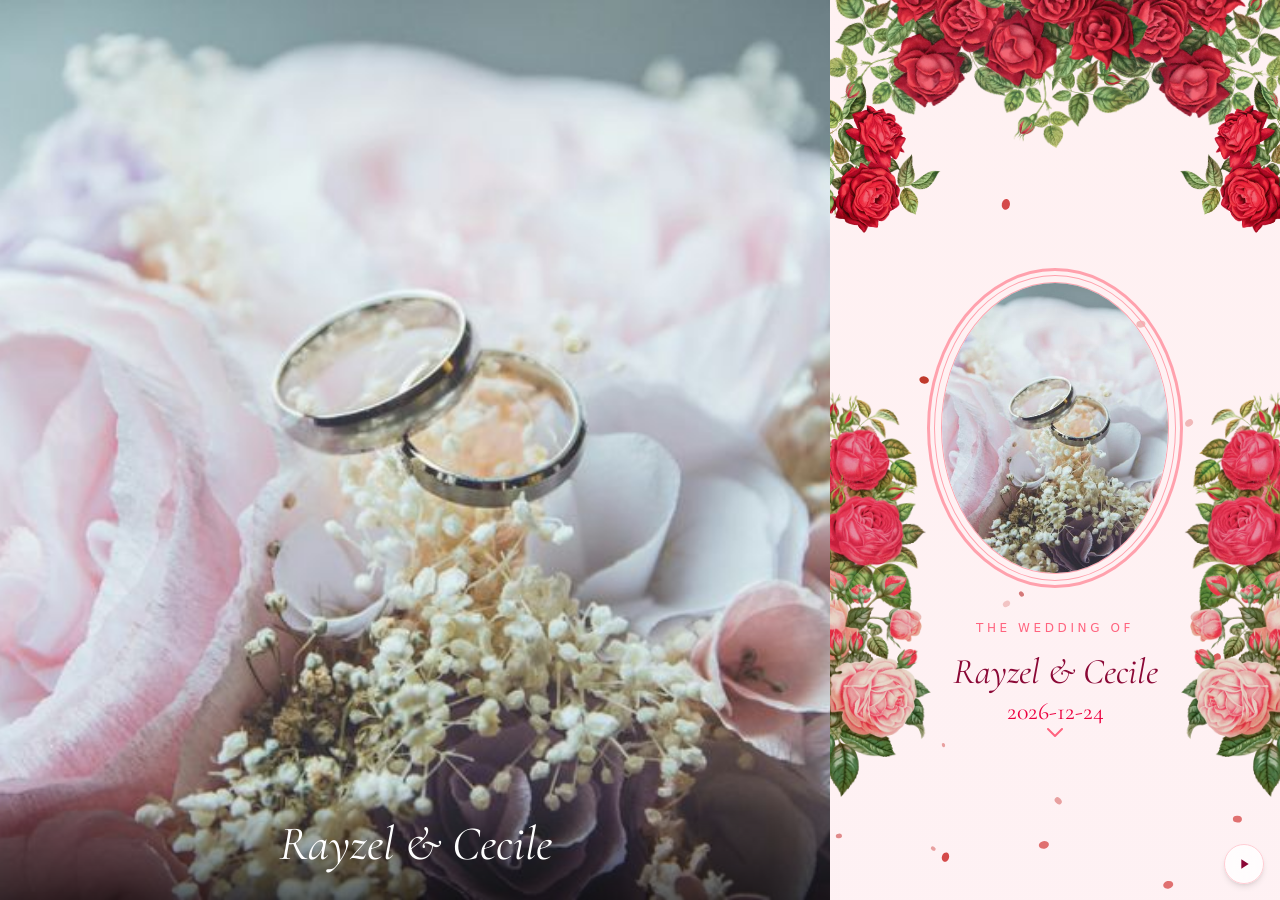
==== commit fafcd8f1: "deploy" ====
--- a/open.html
+++ b/open.html
@@ -10,22 +10,22 @@
 			href="https://fonts.googleapis.com/css2?family=Cormorant+Garamond:ital,wght@0,300;0,400;0,500;0,600;0,700;1,300;1,400;1,500;1,600;1,700&family=Libertinus+Serif:ital,wght@0,400;0,700;1,400&display=swap"
 			rel="stylesheet"
 		/>
-		<link href="./_app/immutable/entry/start.Bxk8dON9.js" rel="modulepreload">
-		<link href="./_app/immutable/chunks/CKozDxCu.js" rel="modulepreload">
+		<link href="./_app/immutable/entry/start.BXtp52p-.js" rel="modulepreload">
+		<link href="./_app/immutable/chunks/BCHvQRMj.js" rel="modulepreload">
 		<link href="./_app/immutable/chunks/DNnI4Xoj.js" rel="modulepreload">
 		<link href="./_app/immutable/chunks/BO3rR3Jv.js" rel="modulepreload">
-		<link href="./_app/immutable/chunks/9hLXgRcP.js" rel="modulepreload">
-		<link href="./_app/immutable/entry/app.B6dhZ7aV.js" rel="modulepreload">
+		<link href="./_app/immutable/chunks/Bix3aI9r.js" rel="modulepreload">
+		<link href="./_app/immutable/entry/app.ub6Q80UH.js" rel="modulepreload">
 		<link href="./_app/immutable/chunks/CLZ9PxQS.js" rel="modulepreload">
 		<link href="./_app/immutable/chunks/DiSbDV8Y.js" rel="modulepreload">
 		<link href="./_app/immutable/chunks/DsXAj-8g.js" rel="modulepreload">
 		<link href="./_app/immutable/chunks/DhJRY7gX.js" rel="modulepreload">
 		<link href="./_app/immutable/chunks/jvjXnuJ7.js" rel="modulepreload">
-		<link href="./_app/immutable/nodes/0.CPX3EIHb.js" rel="modulepreload">
+		<link href="./_app/immutable/nodes/0.CxWoFJCf.js" rel="modulepreload">
 		<link href="./_app/immutable/chunks/Bx8Dnl6_.js" rel="modulepreload">
-		<link href="./_app/immutable/chunks/BsuiNkZ6.js" rel="modulepreload">
+		<link href="./_app/immutable/chunks/C9z0Fx9_.js" rel="modulepreload">
 		<link href="./_app/immutable/nodes/2.Di4ySoYT.js" rel="modulepreload">
-		<link href="./_app/immutable/nodes/4.BF1wFsT7.js" rel="modulepreload">
+		<link href="./_app/immutable/nodes/4.Q3nBzT-K.js" rel="modulepreload">
 		<link href="./_app/immutable/chunks/DbUGY38D.js" rel="modulepreload">
 		<!--12qhfyh--><link rel="icon" href="[data-uri]"/><!----><!--8quagp--><style>
 		html {
@@ -39,15 +39,15 @@
 			
 			<script>
 				{
-					__sveltekit_gwm5gz = {
+					__sveltekit_11488qg = {
 						base: new URL(".", location).pathname.slice(0, -1)
 					};
 
 					const element = document.currentScript.parentElement;
 
 					Promise.all([
-						import("./_app/immutable/entry/start.Bxk8dON9.js"),
-						import("./_app/immutable/entry/app.B6dhZ7aV.js")
+						import("./_app/immutable/entry/start.BXtp52p-.js"),
+						import("./_app/immutable/entry/app.ub6Q80UH.js")
 					]).then(([kit, app]) => {
 						kit.start(app, element, {
 							node_ids: [0, 2, 4],
